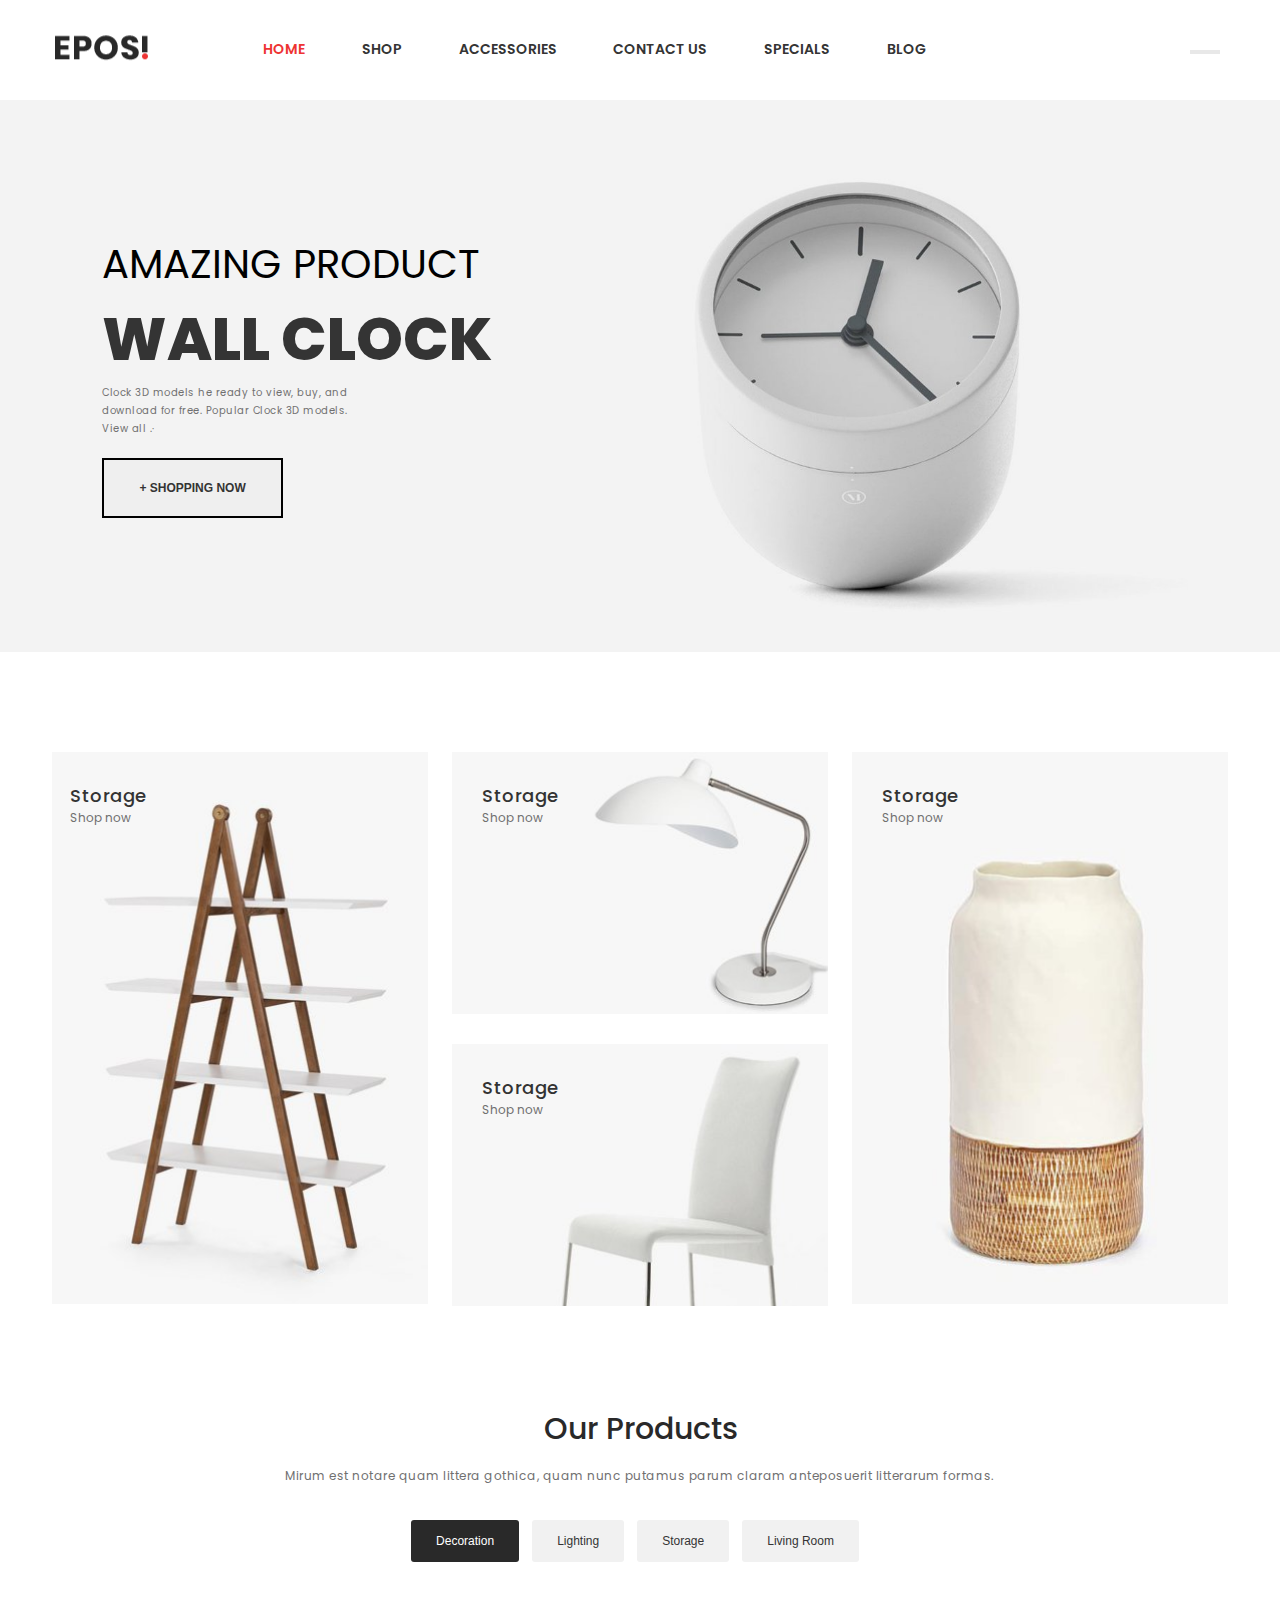
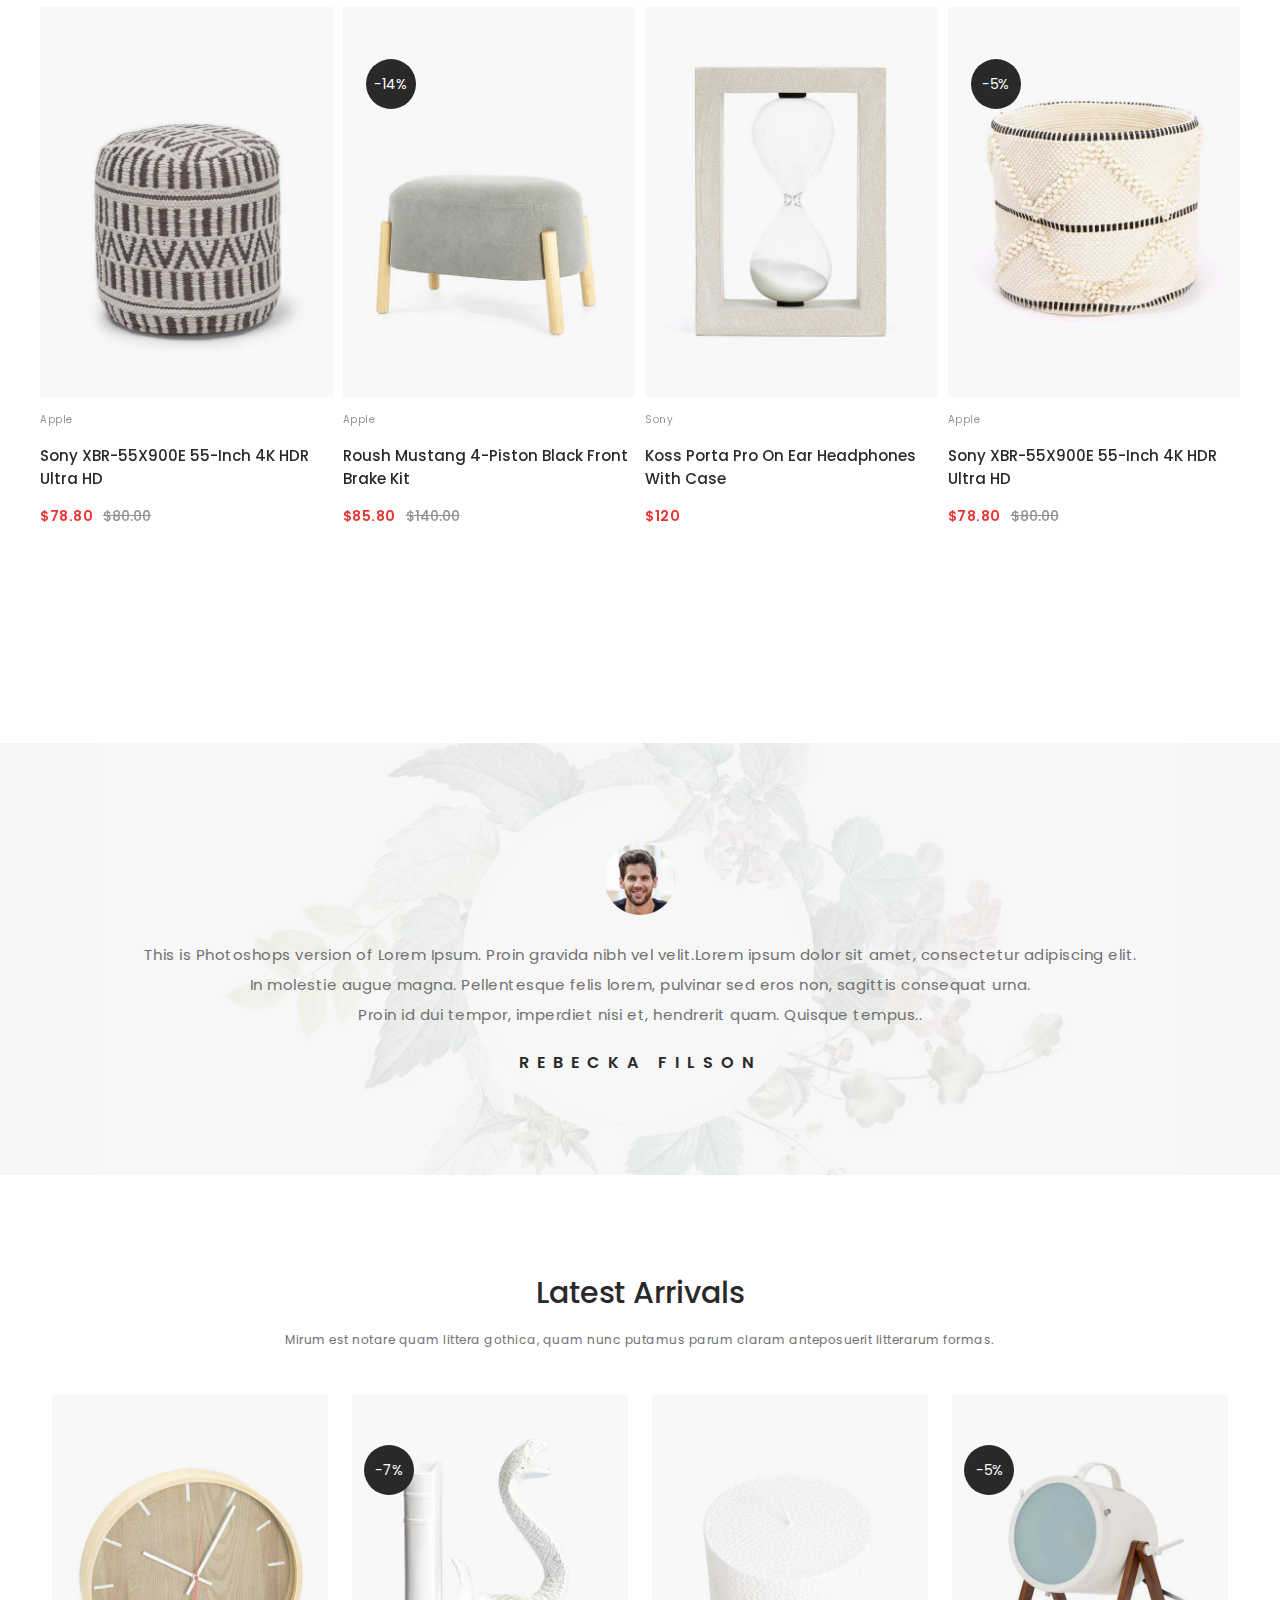
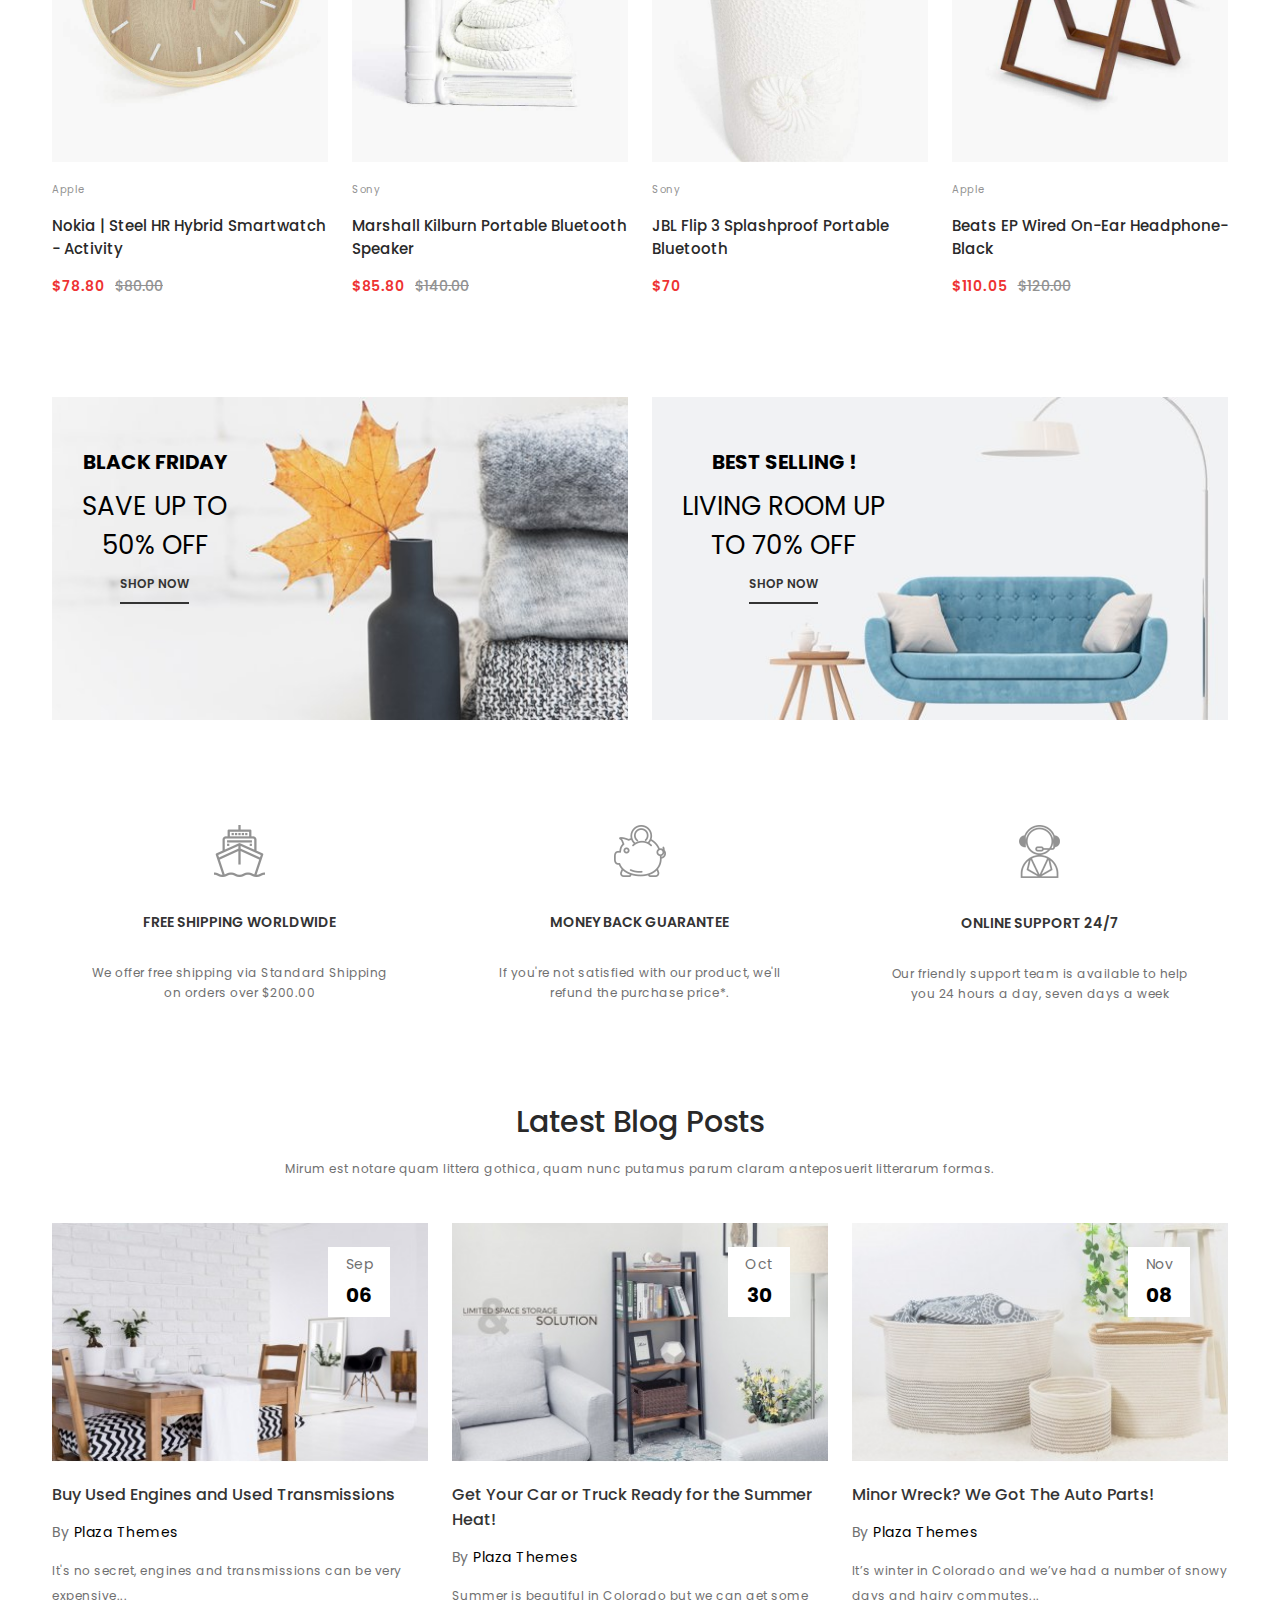
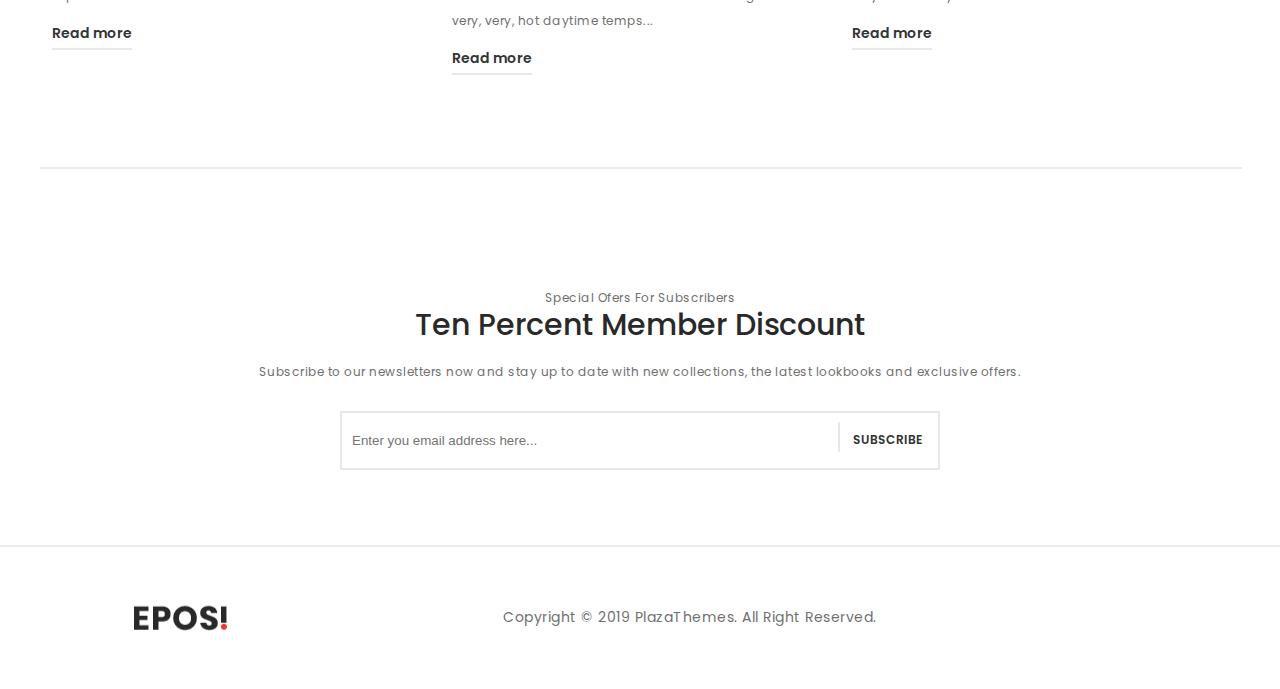
==== index.html @ 0dec30e2 "update" ====
<!DOCTYPE html>
<html lang="en">
<head>
    <meta charset="UTF-8">
    <meta http-equiv="X-UA-Compatible" content="IE=edge">
    <meta name="viewport" content="width=device-width, initial-scale=1.0">
    <title>Pet project by Khanh Hung</title>
    <link rel="stylesheet" href="owlcarousel/./assets/owl.carousel.min.css">
    <link rel="stylesheet" href="owlcarousel/./assets/owl.theme.default.min.css">
    <link rel="icon" href="./Assets/img/favticon.png" type="image/x-icon" />
    <link rel="stylesheet" href="./Css/slider.css">
    <link rel="stylesheet" href="./Css/modal.css">
    <link rel="stylesheet" href="./Css/base.css">
    <link rel="stylesheet" href="./Css/grid.css">
    <link rel="stylesheet" href="./Css/responsive.css">
    <link rel="stylesheet" href="./Css/style.css">
    <link rel="stylesheet" href="https://cdnjs.cloudflare.com/ajax/libs/font-awesome/6.1.2/css/all.min.css" integrity="sha512-1sCRPdkRXhBV2PBLUdRb4tMg1w2YPf37qatUFeS7zlBy7jJI8Lf4VHwWfZZfpXtYSLy85pkm9GaYVYMfw5BC1A==" crossorigin="anonymous" referrerpolicy="no-referrer" />
    <script src="https://code.jquery.com/jquery-3.6.0.min.js"></script>
    <script src="owlcarousel/owl.carousel.min.js"></script>
    <script>
        $(document).ready(function(){
            $('.owl-carousel').owlCarousel({
        loop:true,
        margin:10,
        nav:true,
        navText:[
        '<i style="font-size:3rem" class="fa-solid fa-circle-chevron-left"></i>',
        '<i style="font-size:3rem"  class="fa-solid fa-circle-chevron-right"></i>'
        ],
        responsive:{
        0:{
            items:2
        },
        600:{
            items:3
        },
        1000:{
            items:4
        }
    }
})
});
    </script>
</head>
<body>
    <div class="container">
        <header id="header">
            <div class="grid wide">
                <div class="row flex">
                    <div >
                        <button id="btn-menu" onclick="showMenu()"  href=""> <i class="fa-solid fa-bars"></i></button>
                    </div>
                    <div class="header__logo">
                        <img class="header__logo-img" src="./Assets/img/logo.png" alt="">
                    </div>
                    <div class="header__nav">
                        <ul class="header__nav-list">
                            <li class="header__nav-item ">
                                <a href="" class="header__nav-link header__nav--active">HOME
                                </a>
                            </li>
                            <li class="header__nav-item parent__shop" >
                                <a href="" class="header__nav-link">SHOP
                                    <i class="fa-solid fa-angle-down"></i>
                                </a>
                                <ul class="child__shop" >
                                    <ul class="child__shop-list">
                                        <li class="chill__h3"><h3>Bedroom</h3></li> 
                                        <li><a href="">Brushes Kits</a></li>
                                        <li><a href="">Eye Brushes</a></li>
                                        <li><a href="">Face Brushes</a></li>
                                        <li><a href="">Lip Brushes</a></li>
                            
                                    </ul>
                                    <ul class="child__shop-list">
                                        <li class="chill__h3"><h3>Living room</h3></li>                                      
                                        <li><a href="">Handbag</a></li>
                                        <li><a href="">Kids' Table</a></li>
                                        <li><a href="">Clothing</a></li>
                                        <li><a href="">Shoes</a></li>
                            
                                    </ul>
                                    <ul class="child__shop-list">
                                        <li class="chill__h3"><h3>Decoration</h3></li> 
                                        <li><a href="">Face Palettes</a></li>
                                        <li><a href="">Face Primer</a></li>
                                        <li><a href="">Lipstick </a></li>
                                        <li><a href="">Mascara</a></li>
                            
                                    </ul>
                                    <ul class="child__shop-list">
                                        <li class="chill__h3"><h3>Storage</h3></li> 
                                        <li><a href="">4G LTE Tablets</a></li>
                                        <li><a href="">Apple iPad</a></li>
                                        <li><a href="">E-Readers</a></li>
                                        <li><a href="">iPad & Tablet Accessories</a></li>
                                       
                                    </ul>
                                </ul>
                                
                            </li>
                            <li class="header__nav-item header__nav-accessories" >
                                <a href="" class="header__nav-link">ACCESSORIES
                                    <i class="fa-solid fa-angle-down"></i>
                                </a>
                                <ul class="child__accessories" >
                                    <li class="child__accessories-item">
                                        <a class="child__accessories-link" href="">BRUSHES</a>
                                    </li>
                                    <li class="child__accessories-item">
                                        <a class="child__accessories-link" href="">MASCARA</a>
                                    </li>
                                    <li class="child__accessories-item">
                                        <a class="child__accessories-link" href="">EYE SHADOW</a>
                                    </li>
                                    <li class="child__accessories-item">
                                        <a class="child__accessories-link" href="">EYE BRUSHES</a>
                                    </li>
                                </ul>
                            </li>
                            <li class="header__nav-item">
                                <a href="" class="header__nav-link">CONTACT US</a>
                            </li>
                            <li class="header__nav-item">
                                <a href="" class="header__nav-link">SPECIALS</a>
                            </li>
                            <li class="header__nav-item">
                                <a href="" class="header__nav-link">BLOG</a>
                            </li>
                            
                        </ul>

                    </div>
                    <div class="header__function parent">
                        <ul class="header__function-icon">
                            <li class="header__function-item">
                                <a href="" class="header__function-link ">
                                    <i class="fa-solid fa-magnifying-glass"></i>
                                </a>
                            </li>
                            <li class="header__function-item">
                                <a href="" class="header__function-link">
                                    <i class="fa-solid fa-cart-shopping"></i>
                                </a>
                            </li>
                            <li class="header__function-item">
                              <button class="js-btn-setting" onclick="showSettings()"> <a href="#" class="header__function-link " >
                                    <i class="js-style fa-solid fa-bars"></i>
                                </a></button> 
                            </li>
                        </ul>
                        <div id="modal-setting">
                            <div class="modal-setting__position">
                                <ul class="account">
                                    <h4> My account</h4>
                                    <li id="option-log" onclick="showLog()"><a>Login/Register</a> </li>
                                </ul>
                                <ul class="currency">
                                    <h4>currency</h4>
                                    <li><a href="">€ Euro</a></li>
                                    <li><a href="">$ US Dolar</a></li>
                                </ul>
                                <ul class="currency">
                                    <h4>Language</h4>
                                    <li><a href=""><img src="./Assets/img/flag England.png" alt=""> English</a></li>
                                    <li><a href=""><img src="./Assets/img/Flag Germany.png" alt=""> Germany</a></li>
                                </ul>
                            </div>
                           
                        </div>

                    </div>
                </div>
            </div>
        </header>
        <div id="slider">      
                <div class="row slider__parent">
                    <img class="slider-image" style="width:100%"  src="./Assets/img/oclock.jpg" alt="">
                    <div class="slider__text">
                        <span>AMAZING PRODUCT</span>
                        <h1>WALL CLOCK</h1>
                        <p>Clock 3D models he ready to view, buy, and<br>  download for free. 
                            Popular Clock 3D models.<br> View all .· </p>
                        <button class="slider__button">
                            <a href="">+ SHOPPING NOW</a>
                        </button>
                    </div>
                   
                </div>
        </div>
        <div id="content">
            <div class="typical-product">
                <div class="grid wide">
                    <div class="row flex">
                        <div class="col p-4 t-6 m-12 parent">
                          <a href="#"><img class="image" src="./Assets/img/ke sach.jpg" alt=""></a>  
                            <div class="typical-text">
                                <p>Storage</p>
                               <span>Shop now </span> <i class="fa-solid fa-circle-chevron-right"></i>
                            </div>
                        </div>
                        <div class="col p-4 t-6 m-12">
                            <div class="parent" style="margin-bottom: 25px;">
                               <a href="#"><img class="image" src="./Assets/img/đèn bàn.jpg" alt=""></a> 
                                <div class="typical-text">
                                    <p>Storage</p>
                                   <span>Shop now </span> <i class="fa-solid fa-circle-chevron-right"></i>
                                </div>
                            </div>
                            <div class="parent">
                             <a href="#"> <img class="image" src="./Assets/img/ghế tựa.jpg" alt=""></a>  
                                <div class="typical-text">
                                    <p>Storage</p>
                                   <span>Shop now </span> <i class="fa-solid fa-circle-chevron-right"></i>
                                </div>
                            </div>
                           
                        </div>
                        <div class="col p-4 t-6 m-12">
                            <div class="parent">
                             <a href="#"><img class="image" src="./Assets/img/Lọ.jpg" alt=""></a>   
                                <div class="typical-text">
                                    <p>Storage</p>
                                   <span>Shop now </span> <i class="fa-solid fa-circle-chevron-right"></i>
                                </div>
                            </div>
                          
                            
                        </div>
                    </div>
                </div>
            </div>
            <div class="our-product">
                <div class="grid wide">
                        <span>Our Products</span>
                    <p>Mirum est notare quam littera gothica, quam nunc putamus parum 
                        claram anteposuerit litterarum formas.</p>
                     <div id="nav-btn">
                        <button class="btn-tab active"><a href="#">Decoration</a></button>
                        <button class="btn-tab"><a href="#">Lighting</a></button>
                        <button class="btn-tab m-top"><a href="#">Storage</a></button>
                        <button class="btn-tab m-top"><a href="#">Living Room</a></button>
                    </div>
                   
                </div>
               
            </div>
            <div id="product-lists">
                <div class="product-tab active">
                    <div class="grid wide">
                        <div class="row products owl-carousel parent">
                            <div class="parent">       
                             <div class="product-effect">
                                <img class="image" src="./Assets/img/SONY XBR.jpg" alt="">      
                                <div class="flex">
                                    <p style="color: #929292;margin-top: 15px;">Apple</p>
                                    <div class="star">
                                        <i class="fa-solid fa-star star--active"></i>
                                        <i class="fa-solid fa-star star--active"></i>
                                        <i class="fa-solid fa-star star--active"></i>
                                        <i class="fa-solid fa-star-half-stroke"></i>
                                        <i class="fa-solid fa-star-half-stroke"></i>
                                    </div>
                                </div>
                                <div class="product-name">
                                    <a href="" class="product__name-link">Sony XBR-55X900E 55-inch 4K HDR Ultra HD</a>
                                </div>
                                <div style="display: flex;">
                                    <p class="product-price">$78.80</p>
                                    <span class="old-price" style="margin-left: 10px;text-decoration:line-through">$80.00</span>
                                    
                                </div>
                            </div>
                                <label class="add-product">
                                    <a href=""><i class="fa-solid fa-cart-shopping"></i></a>  
                                    <a href=""><i class="fa-solid fa-heart"></i></a>   
                                     <a href=""><i class="fa-solid fa-list"></i></a> 
                                     <a href=""><i class="fa-solid fa-arrow-up-right-from-square"></i></a>  
                                  </label>
                            </div>
                            <div class="parent">       
                                <div class="product-effect">
                                   <img class="image" src="./Assets/img/sofa.jpg" alt="">
                                   <div class="sale-product">
                                       <span>-14%</span>
                                   </div>
                               
                             
                                   <div class="flex">
                                       <p style="color: #929292;margin-top: 15px;">Apple</p>
                                       <div class="star">
                                           <i class="fa-solid fa-star star--active"></i>
                                           <i class="fa-solid fa-star star--active"></i>
                                           <i class="fa-solid fa-star star--active"></i>
                                           <i class="fa-solid fa-star star--active"></i>
                                           <i class="fa-solid fa-star star--active"></i>
                                          
                                       </div>
                                   </div>
                                   <div class="product-name">
                                       <a href="" class="product__name-link">Roush Mustang 4-Piston Black Front Brake Kit</a>
                                   </div>
                                   <div style="display: flex;">
                                       <p class="product-price">$85.80</p>
                                       <span class="old-price" style="margin-left: 10px;text-decoration:line-through">$140.00</span>
                                       
                                   </div>
                               </div>
                         
                                   <label class="add-product">
                                       <a href=""><i class="fa-solid fa-cart-shopping"></i></a>  
                                       <a href=""><i class="fa-solid fa-heart"></i></a>   
                                        <a href=""><i class="fa-solid fa-list"></i></a> 
                                        <a href=""><i class="fa-solid fa-arrow-up-right-from-square"></i></a>  
                                     </label>
                               </div>
                               <div class="parent">       
                                <div class="product-effect">
                                   <img class="image" src="./Assets/img/đồng hồ cát.jpg" alt="">
                                   <div class="flex">
                                       <p style="color: #929292;margin-top: 15px;">Sony</p>
                                       <div class="star">
                                           <i class="fa-solid fa-star star--active"></i>
                                           <i class="fa-solid fa-star star--active"></i>
                                           <i class="fa-solid fa-star-half-stroke"></i>                         
                                           <i class="fa-solid fa-star-half-stroke"></i>
                                           <i class="fa-solid fa-star-half-stroke"></i>
                                       </div>
                                   </div>
                                   <div class="product-name">
                                       <a href="" class="product__name-link">Koss Porta Pro On Ear Headphones with Case</a>
                                   </div>
                                   <div style="display: flex;">
                                       <p class="product-price">$120</p>
                                   </div>
                               </div>
                                   <label class="add-product">
                                       <a href=""><i class="fa-solid fa-cart-shopping"></i></a>  
                                       <a href=""><i class="fa-solid fa-heart"></i></a>   
                                        <a href=""><i class="fa-solid fa-list"></i></a> 
                                        <a href=""><i class="fa-solid fa-arrow-up-right-from-square"></i></a>  
                                     </label>
                               </div>
                               <div class="parent">       
                                <div class="product-effect">
                                   <img class="image" src="./Assets/img/bluetoothspeaker.jpg" alt="">
                                   <div class="sale-product">
                                       <span>-5%</span>
                                   </div>
                                   <div class="flex">
                                       <p style="color: #929292;margin-top: 15px;">Apple</p>
                                       <div class="star">
                                           <i class="fa-solid fa-star star--active"></i>
                                           <i class="fa-solid fa-star star--active"></i>
                                           <i class="fa-solid fa-star star--active"></i>
                                           <i class="fa-solid fa-star-half-stroke"></i>
                                           <i class="fa-solid fa-star-half-stroke"></i>
                                       </div>
                                   </div>
                                   <div class="product-name">
                                       <a href="" class="product__name-link">Sony XBR-55X900E 55-inch 4K HDR Ultra HD</a>
                                   </div>
                                   <div style="display: flex;">
                                       <p class="product-price">$78.80</p>
                                       <span class="old-price" style="margin-left: 10px;text-decoration:line-through">$80.00</span>
                                       
                                   </div>
                               </div>
                                   <label class="add-product">
                                       <a href=""><i class="fa-solid fa-cart-shopping"></i></a>  
                                       <a href=""><i class="fa-solid fa-heart"></i></a>   
                                        <a href=""><i class="fa-solid fa-list"></i></a> 
                                        <a href=""><i class="fa-solid fa-arrow-up-right-from-square"></i></a>  
                                     </label>
                               </div>
                               <div class="parent">       
                                <div class="product-effect">
                                   <img class="image" src="./Assets/img/AppleIphone.jpg" alt="">
                                   <div class="sale-product">
                                       <span>-5%</span>
                                   </div>
                                   <div class="flex">
                                       <p style="color: #929292;margin-top: 15px;">Apple</p>
                                       <div class="star">
                                           <i class="fa-solid fa-star star--active"></i>
                                           <i class="fa-solid fa-star star--active"></i>
                                           <i class="fa-solid fa-star star--active"></i>
                                           <i class="fa-solid fa-star-half-stroke"></i>
                                           <i class="fa-solid fa-star-half-stroke"></i>
                                       </div>
                                   </div>
                                   <div class="product-name">
                                       <a href="" class="product__name-link">Sony XBR-55X900E 55-inch 4K HDR Ultra HD</a>
                                   </div>
                                   <div style="display: flex;">
                                       <p class="product-price">$78.80</p>
                                       <span class="old-price" style="margin-left: 10px;text-decoration:line-through">$80.00</span>
                                       
                                   </div>
                               </div>
                                   <label class="add-product">
                                       <a href=""><i class="fa-solid fa-cart-shopping"></i></a>  
                                       <a href=""><i class="fa-solid fa-heart"></i></a>   
                                        <a href=""><i class="fa-solid fa-list"></i></a> 
                                        <a href=""><i class="fa-solid fa-arrow-up-right-from-square"></i></a>  
                                     </label>
                               </div>
                               <div class="parent">       
                                <div class="product-effect">
                                   <img class="image" src="./Assets/img/beatsSolowireless.jpg" alt="">
                                   <div class="sale-product">
                                       <span>-5%</span>
                                   </div>
                                   <div class="flex">
                                       <p style="color: #929292;margin-top: 15px;">Apple</p>
                                       <div class="star">
                                           <i class="fa-solid fa-star star--active"></i>
                                           <i class="fa-solid fa-star star--active"></i>
                                           <i class="fa-solid fa-star star--active"></i>
                                           <i class="fa-solid fa-star-half-stroke"></i>
                                           <i class="fa-solid fa-star-half-stroke"></i>
                                       </div>
                                   </div>
                                   <div class="product-name">
                                       <a href="" class="product__name-link">Sony XBR-55X900E 55-inch 4K HDR Ultra HD</a>
                                   </div>
                                   <div style="display: flex;">
                                       <p class="product-price">$78.80</p>
                                       <span class="old-price" style="margin-left: 10px;text-decoration:line-through">$80.00</span>
                                       
                                   </div>
                               </div>
                                   <label class="add-product">
                                       <a href=""><i class="fa-solid fa-cart-shopping"></i></a>  
                                       <a href=""><i class="fa-solid fa-heart"></i></a>   
                                        <a href=""><i class="fa-solid fa-list"></i></a> 
                                        <a href=""><i class="fa-solid fa-arrow-up-right-from-square"></i></a>  
                                     </label>
                               </div>
                        </div>
                    </div>
                </div>
                <div class="product-tab">
                    <div class="grid wide">
                        <div class="row products">
                            <div class="col p-3 t-6 m-6 parent">       
                             <div class="product-effect">
                                <img class="image" src="./Assets/img/JBL flip.jpg" alt="">      
                                <div class="flex">
                                    <p style="color: #929292;margin-top: 15px;">Apple</p>
                                    <div class="star">
                                        <i class="fa-solid fa-star star--active"></i>
                                        <i class="fa-solid fa-star star--active"></i>
                                        <i class="fa-solid fa-star star--active"></i>
                                        <i class="fa-solid fa-star-half-stroke"></i>
                                        <i class="fa-solid fa-star-half-stroke"></i>
                                    </div>
                                </div>
                                <div class="product-name">
                                    <a href="" class="product__name-link">Sony XBR-55X900E 55-inch 4K HDR Ultra HD</a>
                                </div>
                                <div style="display: flex;">
                                    <p class="product-price">$78.80</p>
                                    <span class="old-price" style="margin-left: 10px;text-decoration:line-through">$80.00</span>  
                                </div>
                            </div>
                                <label class="add-product">
                                    <a href=""><i class="fa-solid fa-cart-shopping"></i></a>  
                                    <a href=""><i class="fa-solid fa-heart"></i></a>   
                                     <a href=""><i class="fa-solid fa-list"></i></a> 
                                     <a href=""><i class="fa-solid fa-arrow-up-right-from-square"></i></a>  
                                  </label>
                            </div>
                            <div class="col p-3 t-6 m-6 parent">       
                                <div class="product-effect">
                                   <img class="image" src="./Assets/img/bluetoothspeaker.jpg" alt="">
                                   <div class="sale-product">
                                       <span>-14%</span>
                                   </div>
                               
                             
                                   <div class="flex">
                                       <p style="color: #929292;margin-top: 15px;">Apple</p>
                                       <div class="star">
                                           <i class="fa-solid fa-star star--active"></i>
                                           <i class="fa-solid fa-star star--active"></i>
                                           <i class="fa-solid fa-star star--active"></i>
                                           <i class="fa-solid fa-star star--active"></i>
                                           <i class="fa-solid fa-star star--active"></i>
                                          
                                       </div>
                                   </div>
                                   <div class="product-name">
                                       <a href="" class="product__name-link">Roush Mustang 4-Piston Black Front Brake Kit</a>
                                   </div>
                                   <div style="display: flex;">
                                       <p class="product-price">$85.80</p>
                                       <span class="old-price" style="margin-left: 10px;text-decoration:line-through">$140.00</span>
                                       
                                   </div>
                               </div>
                         
                                   <label class="add-product">
                                       <a href=""><i class="fa-solid fa-cart-shopping"></i></a>  
                                       <a href=""><i class="fa-solid fa-heart"></i></a>   
                                        <a href=""><i class="fa-solid fa-list"></i></a> 
                                        <a href=""><i class="fa-solid fa-arrow-up-right-from-square"></i></a>  
                                     </label>
                               </div>
                               <div class="col p-3 t-6 m-6 parent">       
                                <div class="product-effect">
                                   <img class="image" src="./Assets/img/oclock-wood.jpg" alt="">
                                   <div class="flex">
                                       <p style="color: #929292;margin-top: 15px;">Sony</p>
                                       <div class="star">
                                           <i class="fa-solid fa-star star--active"></i>
                                           <i class="fa-solid fa-star star--active"></i>
                                           <i class="fa-solid fa-star-half-stroke"></i>                         
                                           <i class="fa-solid fa-star-half-stroke"></i>
                                           <i class="fa-solid fa-star-half-stroke"></i>
                                       </div>
                                   </div>
                                   <div class="product-name">
                                       <a href="" class="product__name-link">Koss Porta Pro On Ear Headphones with Case</a>
                                   </div>
                                   <div style="display: flex;">
                                       <p class="product-price">$120</p>
                                   </div>
                               </div>
                                   <label class="add-product">
                                       <a href=""><i class="fa-solid fa-cart-shopping"></i></a>  
                                       <a href=""><i class="fa-solid fa-heart"></i></a>   
                                        <a href=""><i class="fa-solid fa-list"></i></a> 
                                        <a href=""><i class="fa-solid fa-arrow-up-right-from-square"></i></a>  
                                     </label>
                               </div>
                               <div class="col p-3 t-6 m-6 parent">       
                                <div class="product-effect">
                                   <img class="image" src="./Assets/img/head-phone.jpg" alt="">
                                   <div class="sale-product">
                                       <span>-5%</span>
                                   </div>
                                   <div class="flex">
                                       <p style="color: #929292;margin-top: 15px;">Apple</p>
                                       <div class="star">
                                           <i class="fa-solid fa-star star--active"></i>
                                           <i class="fa-solid fa-star star--active"></i>
                                           <i class="fa-solid fa-star star--active"></i>
                                           <i class="fa-solid fa-star-half-stroke"></i>
                                           <i class="fa-solid fa-star-half-stroke"></i>
                                       </div>
                                   </div>
                                   <div class="product-name">
                                       <a href="" class="product__name-link">Sony XBR-55X900E 55-inch 4K HDR Ultra HD</a>
                                   </div>
                                   <div style="display: flex;">
                                       <p class="product-price">$78.80</p>
                                       <span class="old-price" style="margin-left: 10px;text-decoration:line-through">$80.00</span>
                                       
                                   </div>
                               </div>
                                   <label class="add-product">
                                       <a href=""><i class="fa-solid fa-cart-shopping"></i></a>  
                                       <a href=""><i class="fa-solid fa-heart"></i></a>   
                                        <a href=""><i class="fa-solid fa-list"></i></a> 
                                        <a href=""><i class="fa-solid fa-arrow-up-right-from-square"></i></a>  
                                     </label>
                               </div>
                        </div>
                    </div>
                </div>
                <div class="product-tab">
                    <div class="grid wide">
                        <div class="row products">
                            <div class="col p-3 t-6 m-6 parent">       
                             <div class="product-effect">
                                <img class="image" src="./Assets/img/đồng hồ cát.jpg" alt="">      
                                <div class="flex">
                                    <p style="color: #929292;margin-top: 15px;">Apple</p>
                                    <div class="star">
                                        <i class="fa-solid fa-star star--active"></i>
                                        <i class="fa-solid fa-star star--active"></i>
                                        <i class="fa-solid fa-star star--active"></i>
                                        <i class="fa-solid fa-star-half-stroke"></i>
                                        <i class="fa-solid fa-star-half-stroke"></i>
                                    </div>
                                </div>
                                <div class="product-name">
                                    <a href="" class="product__name-link">Sony XBR-55X900E 55-inch 4K HDR Ultra HD</a>
                                </div>
                                <div style="display: flex;">
                                    <p class="product-price">$78.80</p>
                                    <span class="old-price" style="margin-left: 10px;text-decoration:line-through">$80.00</span>
                                    
                                </div>
                            </div>
                                <label class="add-product">
                                    <a href=""><i class="fa-solid fa-cart-shopping"></i></a>  
                                    <a href=""><i class="fa-solid fa-heart"></i></a>   
                                     <a href=""><i class="fa-solid fa-list"></i></a> 
                                     <a href=""><i class="fa-solid fa-arrow-up-right-from-square"></i></a>  
                                  </label>
                            </div>
                            <div class="col p-3 t-6 m-6 parent">       
                                <div class="product-effect">
                                   <img class="image" src="./Assets/img/sofa.jpg" alt="">
                                   <div class="sale-product">
                                       <span>-14%</span>
                                   </div>
                               
                             
                                   <div class="flex">
                                       <p style="color: #929292;margin-top: 15px;">Apple</p>
                                       <div class="star">
                                           <i class="fa-solid fa-star star--active"></i>
                                           <i class="fa-solid fa-star star--active"></i>
                                           <i class="fa-solid fa-star star--active"></i>
                                           <i class="fa-solid fa-star star--active"></i>
                                           <i class="fa-solid fa-star star--active"></i> 
                                       </div>
                                   </div>
                                   <div class="product-name">
                                       <a href="" class="product__name-link">Roush Mustang 4-Piston Black Front Brake Kit</a>
                                   </div>
                                   <div style="display: flex;">
                                       <p class="product-price">$85.80</p>
                                       <span class="old-price" style="margin-left: 10px;text-decoration:line-through">$140.00</span>
                                       
                                   </div>
                               </div>
                                   <label class="add-product">
                                       <a href=""><i class="fa-solid fa-cart-shopping"></i></a>  
                                       <a href=""><i class="fa-solid fa-heart"></i></a>   
                                        <a href=""><i class="fa-solid fa-list"></i></a> 
                                        <a href=""><i class="fa-solid fa-arrow-up-right-from-square"></i></a>  
                                     </label>
                               </div>
                               <div class="col p-3 t-6 m-6 parent">       
                                <div class="product-effect">
                                   <img class="image" src="./Assets/img/books.jpg" alt="">
                                   <div class="flex">
                                       <p style="color: #929292;margin-top: 15px;">Sony</p>
                                       <div class="star">
                                           <i class="fa-solid fa-star star--active"></i>
                                           <i class="fa-solid fa-star star--active"></i>
                                           <i class="fa-solid fa-star-half-stroke"></i>                         
                                           <i class="fa-solid fa-star-half-stroke"></i>
                                           <i class="fa-solid fa-star-half-stroke"></i>
                                       </div>
                                   </div>
                                   <div class="product-name">
                                       <a href="" class="product__name-link">Koss Porta Pro On Ear Headphones with Case</a>
                                   </div>
                                   <div style="display: flex;">
                                       <p class="product-price">$120</p>
                                   </div>
                               </div>
                                   <label class="add-product">
                                       <a href=""><i class="fa-solid fa-cart-shopping"></i></a>  
                                       <a href=""><i class="fa-solid fa-heart"></i></a>   
                                        <a href=""><i class="fa-solid fa-list"></i></a> 
                                        <a href=""><i class="fa-solid fa-arrow-up-right-from-square"></i></a>  
                                     </label>
                               </div>
                               <div class="col p-3 t-6 m-6 parent">       
                                <div class="product-effect">
                                   <img class="image" src="./Assets/img/bluetoothspeaker.jpg" alt="">
                                   <div class="sale-product">
                                       <span>-5%</span>
                                   </div>
                                   <div class="flex">
                                       <p style="color: #929292;margin-top: 15px;">Apple</p>
                                       <div class="star">
                                           <i class="fa-solid fa-star star--active"></i>
                                           <i class="fa-solid fa-star star--active"></i>
                                           <i class="fa-solid fa-star star--active"></i>
                                           <i class="fa-solid fa-star-half-stroke"></i>
                                           <i class="fa-solid fa-star-half-stroke"></i>
                                       </div>
                                   </div>
                                   <div class="product-name">
                                       <a href="" class="product__name-link">Sony XBR-55X900E 55-inch 4K HDR Ultra HD</a>
                                   </div>
                                   <div style="display: flex;">
                                       <p class="product-price">$78.80</p>
                                       <span class="old-price" style="margin-left: 10px;text-decoration:line-through">$80.00</span>
                                       
                                   </div>
                               </div>
                                   <label class="add-product">
                                       <a href=""><i class="fa-solid fa-cart-shopping"></i></a>  
                                       <a href=""><i class="fa-solid fa-heart"></i></a>   
                                        <a href=""><i class="fa-solid fa-list"></i></a> 
                                        <a href=""><i class="fa-solid fa-arrow-up-right-from-square"></i></a>  
                                     </label>
                               </div>
                        </div>
                    </div>
                </div>
                <div class="product-tab">
                    <div class="grid wide">
                        <div class="row products">
                            <div class="col p-3 t-6 parent">       
                             <div class="product-effect">
                                <img class="image" src="./Assets/img/bluetoothspeaker.jpg" alt="">      
                                <div class="flex">
                                    <p style="color: #929292;margin-top: 15px;">Apple</p>
                                    <div class="star">
                                        <i class="fa-solid fa-star star--active"></i>
                                        <i class="fa-solid fa-star star--active"></i>
                                        <i class="fa-solid fa-star star--active"></i>
                                        <i class="fa-solid fa-star-half-stroke"></i>
                                        <i class="fa-solid fa-star-half-stroke"></i>
                                    </div>
                                </div>
                                <div class="product-name">
                                    <a href="" class="product__name-link">Sony XBR-55X900E 55-inch 4K HDR Ultra HD</a>
                                </div>
                                <div style="display: flex;">
                                    <p class="product-price">$78.80</p>
                                    <span class="old-price" style="margin-left: 10px;text-decoration:line-through">$80.00</span>
                                    
                                </div>
                            </div>
                                <label class="add-product">
                                    <a href=""><i class="fa-solid fa-cart-shopping"></i></a>  
                                    <a href=""><i class="fa-solid fa-heart"></i></a>   
                                     <a href=""><i class="fa-solid fa-list"></i></a> 
                                     <a href=""><i class="fa-solid fa-arrow-up-right-from-square"></i></a>  
                                  </label>
                            </div>
                            <div class="col p-3 t-6 parent">       
                                <div class="product-effect">
                                   <img class="image" src="./Assets/img/oclock-wood.jpg" alt="">
                                   <div class="sale-product">
                                       <span>-14%</span>
                                   </div>
                               
                             
                                   <div class="flex">
                                       <p style="color: #929292;margin-top: 15px;">Apple</p>
                                       <div class="star">
                                           <i class="fa-solid fa-star star--active"></i>
                                           <i class="fa-solid fa-star star--active"></i>
                                           <i class="fa-solid fa-star star--active"></i>
                                           <i class="fa-solid fa-star star--active"></i>
                                           <i class="fa-solid fa-star star--active"></i>
                                          
                                       </div>
                                   </div>
                                   <div class="product-name">
                                       <a href="" class="product__name-link">Roush Mustang 4-Piston Black Front Brake Kit</a>
                                   </div>
                                   <div style="display: flex;">
                                       <p class="product-price">$85.80</p>
                                       <span class="old-price" style="margin-left: 10px;text-decoration:line-through">$140.00</span>
                                       
                                   </div>
                               </div>
                         
                                   <label class="add-product">
                                       <a href=""><i class="fa-solid fa-cart-shopping"></i></a>  
                                       <a href=""><i class="fa-solid fa-heart"></i></a>   
                                        <a href=""><i class="fa-solid fa-list"></i></a> 
                                        <a href=""><i class="fa-solid fa-arrow-up-right-from-square"></i></a>  
                                     </label>
                               </div>
                               <div class="col p-3 t-6 parent">       
                                <div class="product-effect">
                                   <img class="image" src="./Assets/img/đồng hồ cát.jpg" alt="">
                                   <div class="flex">
                                       <p style="color: #929292;margin-top: 15px;">Sony</p>
                                       <div class="star">
                                           <i class="fa-solid fa-star star--active"></i>
                                           <i class="fa-solid fa-star star--active"></i>
                                           <i class="fa-solid fa-star-half-stroke"></i>                         
                                           <i class="fa-solid fa-star-half-stroke"></i>
                                           <i class="fa-solid fa-star-half-stroke"></i>
                                       </div>
                                   </div>
                                   <div class="product-name">
                                       <a href="" class="product__name-link">Koss Porta Pro On Ear Headphones with Case</a>
                                   </div>
                                   <div style="display: flex;">
                                       <p class="product-price">$120</p>
                                   </div>
                               </div>
                                   <label class="add-product">
                                       <a href=""><i class="fa-solid fa-cart-shopping"></i></a>  
                                       <a href=""><i class="fa-solid fa-heart"></i></a>   
                                        <a href=""><i class="fa-solid fa-list"></i></a> 
                                        <a href=""><i class="fa-solid fa-arrow-up-right-from-square"></i></a>  
                                     </label>
                               </div>
                               <div class="col p-3 t-6 parent">       
                                <div class="product-effect">
                                   <img class="image" src="./Assets/img/books.jpg" alt="">
                                   <div class="sale-product">
                                       <span>-5%</span>
                                   </div>
                                   <div class="flex">
                                       <p style="color: #929292;margin-top: 15px;">Apple</p>
                                       <div class="star">
                                           <i class="fa-solid fa-star star--active"></i>
                                           <i class="fa-solid fa-star star--active"></i>
                                           <i class="fa-solid fa-star star--active"></i>
                                           <i class="fa-solid fa-star-half-stroke"></i>
                                           <i class="fa-solid fa-star-half-stroke"></i>
                                       </div>
                                   </div>
                                   <div class="product-name">
                                       <a href="" class="product__name-link">Sony XBR-55X900E 55-inch 4K HDR Ultra HD</a>
                                   </div>
                                   <div style="display: flex;">
                                       <p class="product-price">$78.80</p>
                                       <span class="old-price" style="margin-left: 10px;text-decoration:line-through">$80.00</span>
                                       
                                   </div>
                               </div>
                                   <label class="add-product">
                                       <a href=""><i class="fa-solid fa-cart-shopping"></i></a>  
                                       <a href=""><i class="fa-solid fa-heart"></i></a>   
                                        <a href=""><i class="fa-solid fa-list"></i></a> 
                                        <a href=""><i class="fa-solid fa-arrow-up-right-from-square"></i></a>  
                                     </label>
                               </div>
                        </div>
                    </div>
                </div>
            </div>
            <div class="container__reveiw">
                    <div class="grid wide">
                        <div class="review">
                        <div class="review__avt">
                            <img class="review__img" src="./Assets/img/avt.png" alt="">
                        </div>
                        <div class="review__content">
                            <p> This is Photoshops version  of Lorem Ipsum. Proin gravida nibh vel velit.Lorem ipsum dolor sit amet, 
                                consectetur adipiscing elit.<br> In molestie augue magna. Pellentesque felis lorem, pulvinar sed 
                                eros non, sagittis consequat urna.<br> Proin id dui tempor, imperdiet nisi et, hendrerit quam. Quisque tempus..</p>
                        </div>
                        <div class="review__quote">
                            <i class="fa-solid fa-quote-right"></i>
                        </div>
                        <div class="review__name">
                           <p class="review__name">Rebecka Filson</p> 
                        </div>
                        
                    </div>
                  
                </div>
               
            </div>
            <div class="our-product">
                <div class="grid wide">
                        <span>Latest Arrivals</span>
                    <p>Mirum est notare quam littera gothica, quam nunc putamus parum 
                        claram anteposuerit litterarum formas.</p>
                </div>
               
            </div>
            <div class="lastest-lists">     
                    <div class="product-lastest">
                        <div class="grid wide">
                            <div class="row products">
                                <div class="col p-3 t-6 m-12 parent">       
                                 <div class="product-effect">
                                    <img class="image" src="./Assets/img/oclock-wood.jpg" alt="">
                                    <div class="flex">
                                        <p style="color: #929292;margin-top: 15px;">Apple</p>
                                        <div class="star">
                                            <i class="fa-solid fa-star star--active"></i>
                                            <i class="fa-solid fa-star star--active"></i>
                                            <i class="fa-solid fa-star star--active"></i>
                                            <i class="fa-solid fa-star star--active"></i>
                                            <i class="fa-solid fa-star star--active"></i>
                                        </div>
                                    </div>
                                    <div class="product-name">
                                        <a href="" class="product__name-link">Nokia | Steel HR Hybrid Smartwatch - Activity</a>
                                    </div>
                                    <div style="display: flex;">
                                        <p class="product-price">$78.80</p>
                                        <span class="old-price" style="margin-left: 10px;text-decoration:line-through">$80.00</span>
                                    </div>
                                </div>
                                    <label class="add-product">
                                        <a href=""><i class="fa-solid fa-cart-shopping"></i></a>  
                                        <a href=""><i class="fa-solid fa-heart"></i></a>   
                                         <a href=""><i class="fa-solid fa-list"></i></a> 
                                         <a href=""><i class="fa-solid fa-arrow-up-right-from-square"></i></a>  
                                      </label>
                                </div>
                                <div class="col p-3 t-6 m-12 parent">       
                                    <div class="product-effect">
                                       <img class="image" src="./Assets/img/books.jpg" alt="">
                                       <div class="sale-product">
                                           <span>-7%</span>
                                       </div>
                                       <div class="flex">
                                           <p style="color: #929292;margin-top: 15px;">Sony</p>
                                           <div class="star">
                                               <i class="fa-solid fa-star star--active"></i>
                                               <i class="fa-solid fa-star star--active"></i>
                                               <i class="fa-solid fa-star-half-stroke"></i>                         
                                               <i class="fa-solid fa-star-half-stroke"></i>
                                               <i class="fa-solid fa-star-half-stroke"></i>                         
                                           </div>
                                       </div>
                                       <div class="product-name">
                                           <a href="" class="product__name-link">Marshall Kilburn Portable Bluetooth Speaker</a>
                                       </div>
                                       <div style="display: flex;">
                                           <p class="product-price">$85.80</p>
                                           <span class="old-price" style="margin-left: 10px;text-decoration:line-through">$140.00</span>
                                       </div>
                                   </div>
                                       <label class="add-product">
                                           <a href=""><i class="fa-solid fa-cart-shopping"></i></a>  
                                           <a href=""><i class="fa-solid fa-heart"></i></a>   
                                            <a href=""><i class="fa-solid fa-list"></i></a> 
                                            <a href=""><i class="fa-solid fa-arrow-up-right-from-square"></i></a>  
                                         </label>
                                   </div>
                                   <div class="col p-3 t-6 m-12 parent">       
                                    <div class="product-effect">
                                       <img class="image" src="./Assets/img/JBL flip.jpg" alt="">
                                       <div class="flex">
                                           <p style="color: #929292;margin-top: 15px;">Sony</p>
                                           <div class="star">
                                               <i class="fa-solid fa-star star--active"></i>
                                               <i class="fa-solid fa-star star--active"></i>
                                               <i class="fa-solid fa-star-half-stroke"></i>                         
                                               <i class="fa-solid fa-star-half-stroke"></i>
                                               <i class="fa-solid fa-star-half-stroke"></i>
                                           </div>
                                       </div>
                                       <div class="product-name">
                                           <a href="" class="product__name-link">JBL Flip 3 Splashproof  Portable Bluetooth</a>
                                       </div>
                                       <div style="display: flex;">
                                           <p class="product-price">$70</p>
                                       </div>
                                   </div>
                             
                                       <label class="add-product">
                                           <a href=""><i class="fa-solid fa-cart-shopping"></i></a>  
                                           <a href=""><i class="fa-solid fa-heart"></i></a>   
                                            <a href=""><i class="fa-solid fa-list"></i></a> 
                                            <a href=""><i class="fa-solid fa-arrow-up-right-from-square"></i></a>  
                                         </label>
                                   </div>
                                   <div class="col p-3 t-6 m-12 parent">       
                                    <div class="product-effect">
                                       <img class="image" src="./Assets/img/head-phone.jpg" alt="">
                                       <div class="sale-product">
                                           <span>-5%</span>
                                       </div>
                                       <div class="flex">
                                           <p style="color: #929292;margin-top: 15px;">Apple</p>
                                           <div class="star">
                                               <i class="fa-solid fa-star star--active"></i>
                                               <i class="fa-solid fa-star star--active"></i>
                                               <i class="fa-solid fa-star star--active"></i>
                                               <i class="fa-solid fa-star-half-stroke"></i>
                                               <i class="fa-solid fa-star-half-stroke"></i>
                                           </div>
                                       </div>
                                       <div class="product-name">
                                           <a href="" class="product__name-link">Beats EP Wired On-Ear  Headphone-Black</a>
                                       </div>
                                       <div style="display: flex;">
                                           <p class="product-price">$110.05</p>
                                           <span class="old-price" style="margin-left: 10px;text-decoration:line-through">$120.00</span>   
                                       </div>
                                   </div>
                                       <label class="add-product">
                                           <a href=""><i class="fa-solid fa-cart-shopping"></i></a>  
                                           <a href=""><i class="fa-solid fa-heart"></i></a>   
                                            <a href=""><i class="fa-solid fa-list"></i></a> 
                                            <a href=""><i class="fa-solid fa-arrow-up-right-from-square"></i></a>  
                                         </label>
                                   </div>
                            </div>
                        </div>
                    </div>
            </div>
            <div class="event">
                <div class="grid wide">
                    <div class="row">
                        <div class="col p-6 t-12 m-12">
                            <div class="black-friday">
                                <img class="image" src="./Assets/img/Blackfriday.jpg" alt="">
                                <div class="event__text">
                                    <h4 >Black Friday</h4>
                                    <h3 >Save Up To <br> 50% Off</h3>
                                    <a href="">Shop now</a>
                                </div>
                            </div>
                            
                        </div>
                        <div class="col p-6 t-12 m-12">
                            <div class="black-friday m-top">
                                <img class="image" src="./Assets/img/best-Selling.jpg" alt="">
                                <div class="event__text ">
                                    <h4 >Best Selling !</h4>
                                    <h3 >Living Room Up <br> To 70% Off</h3>
                                    <a href="">Shop now</a>
                                </div>
                            </div>
                            
                        </div>
                    </div>
                </div>
            </div>
            <div class="policy-block">
                <div class="grid wide">
                    <div class="row">
                        <div class="col p-4 policy__box">
                            <div class="img">
                                <img src="./Assets/img/ship.png" alt="">
                            </div>
                            <div class="policy__box-title">
                                <a href="">FREE SHIPPING WORLDWIDE</a>
                            </div>
                            <div>
                                <p>We offer free shipping via Standard Shipping on orders over $200.00</p>
                            </div>
                           
                        </div>
                        <div class="col p-4 policy__box">
                            <div class="img">
                                <img src="./Assets/img/money_back.png" alt="">
                            </div>
                            <div class="policy__box-title">
                                <a href="">Money Back Guarantee</a>
                            </div>
                            <div>
                                <p>If you're not satisfied with our product, 
                                    we'll refund the purchase price*.</p>
                            </div>
                           
                        </div>
                        <div class="col p-4 policy__box">
                            <div class="img">
                                <img src="./Assets/img/support247.png" alt="">
                            </div>
                            <div class="policy__box-title">
                                <a href="">online support 24/7 </a>
                            </div>
                            <div>
                                <p>Our friendly support team is available to help you 24 hours a day, seven days a week</p>
                            </div>
                           
                        </div>
                    </div>
                </div>
            </div>
            
            <div class="our-product">
                <div class="grid wide">
                        <span>Latest Blog Posts</span>
                    <p>Mirum est notare quam littera gothica, quam nunc putamus parum claram anteposuerit litterarum formas.
                    </p>
                </div>
               
            </div>
            <div class="daily-blog">
                <div class="grid wide">
                    <div class="blog-list">
                    <div class="row">       
                        <div class="col p-4 t-6 m-12">
                            <div class="blog">
                                <div class="blog-img">
                                    <img class="image" src="./Assets/img/kitchen-blog.jpg" alt="" >
                                    <div class="calendar">
                                        <p>Sep </p>
                                        <span> 06</span>
                                    </div>
                                </div>
                                <div class="blog-title">
                                    <a href="">Buy Used Engines and Used Transmissions</a>
                                </div>
                                <div >
                                    <p class="blog-by"> <span style="color: var(--content-color);">By</span>  Plaza Themes</p>
                                </div>
                                <div class="blog-content">
                                    <p>It's no secret, engines and transmissions can be very expensive...</p>
                                </div>
                                <div class="blog-more">
                                    <a  href="">Read more</a>
                                </div>
                            </div>
                        </div>
                        <div class="col p-4 t-6 m-12">
                            <div class="blog">
                                <div class="blog-img">
                                    <img class="image" src="./Assets/img/livingroom-blog.jpg" alt="" >
                                    <div class="calendar">
                                        <p>Oct</p>
                                        <span> 30</span>
                                    </div>
                                </div>
                                <div class="blog-title">
                                    <a href="">Get Your Car or Truck Ready for the Summer Heat!</a>
                                </div>
                                <div>
                                    <p  class="blog-by"> <span style="color: var(--content-color);">By</span>  Plaza Themes</p>
                                </div>
                                <div class="blog-content">
                                    <p>Summer is beautiful in Colorado but we can get 
                                        some very, very, hot daytime temps...</p>
                                </div>
                                <div class="blog-more">
                                    <a class="blog-read" href="">Read more</a>
                                </div>
                            </div>
                        </div>
                        <div class="col p-4 t-6 m-12">
                            <div class="blog">
                                <div class="blog-img">
                                    <img class="image" src="./Assets/img/device-blog.jpg" alt="" >
                                    <div class="calendar">
                                        <p>Nov </p>
                                        <span> 08</span>
                                    </div>
                                </div>
                                <div class="blog-title">
                                    <a href="">Minor Wreck? We Got The Auto Parts!</a>
                                </div>
                                <div>
                                    <p  class="blog-by"> <span style="color: var(--content-color);">By</span>  Plaza Themes</p>
                                </div>
                                <div class="blog-content">
                                    <p>It’s winter in Colorado and we’ve had a number of snowy days and hairy commutes...</p>
                                </div>
                                <div class="blog-more">
                                    <a class="blog-read"  href="">Read more</a>
                                </div>
                            </div>
                        </div>
                    </div>
                </div>
            </div>
        </div>
            <div class="our-product" >
                <div class="grid wide">
                    <p>Special Ofers For Subscribers</p>
                    <span>Ten Percent Member Discount</span>
                    <p>Subscribe to our newsletters now and stay up to date with new collections, the latest lookbooks and exclusive offers.
                    </p>
                    <div class="subscribe">
                        <div class="subscribe__form">
                            <input class="subscribe__input" type="text" placeholder="Enter you email address here...">
                        <a class="subscribe__btn" href="">Subscribe</a>
                        </div>
                        
                    </div>
                </div>
               
            </div>
            <hr>
        </div>
        <footer id="footer">
            <div class="grid wide">
                <div class="row" style="display: flex;justify-content:center;">
                    <div class="footer__img">
                        <img src="./Assets/img/logo.png" alt="">
                    </div>
                    <div class="footer__right">
                        <p>Copyright © 2019 PlazaThemes. All Right Reserved.</p>
                    </div>
                        <ul class="footer__socials">
                            <li><a href=""><i class="fa-brands footer__socials-icon fa-facebook"></i></a></li>
                            <li><a href=""><i class="fa-brands footer__socials-icon fa-twitter"></i></a></li>
                            <li><a href=""><i class="fa-brands footer__socials-icon fa-google"></i></a></li>
                            <li><a href=""><i class="fa-brands footer__socials-icon fa-youtube"></i></a></li>
                            </ul>
                </div>
            </div>
        </footer>
    </div>
    <!-- Modal header MENU -->
        <div class="modal-menu">
            <ul class="menuList">
                <li><a href="">Homee</a></li>
                <li><a href="">Shop</a></li>
                <li><a href="">Eyes</a></li>
                <li><a href="">Lips</a></li>
                <li><a href="">Face</a></li>
                <li><a href="">About us</a></li>
                <li><a href="">Contact us</a></li>
                <li><a href="">Special</a></li>
                <li><a href="">Blog</a></li>
            </ul>
            <div class="memuClose">
              <a class="a-closeMenu" onclick="closeMenu();"><i class="fa-solid fa-xmark"></i></a>  
            </div>
        </div>
        <div class="container__overlay" onclick="hideOverlay();"></div>  
        <!-- MODAL LOGIN/REGISTER FORM -->
        <div class="modal-form__account">
            <div class="close-form">
               <button id="close-form" onclick="closeForm();"><i class="fa-solid fa-xmark close-form__icon"></i></button> 
            </div>
            <div class="modal__account">
                <div class="head-text">
                    <h2>WELCOME TO EPOS</h2>
                    <p>I am a returning customer</p>
                    <div class="flex transform-method">
                        <button class="transform-login active" onclick="transformLogin()">SIGN IN</button>
                        <button class="transform-signup"  onclick="transformSignup()">SIGN UP</button>
                    </div>
                    </div>
                    <div>
                        <!-- FORM LOGIN -->
                        <form action="" id="form-login" class="form-log active"> 
                            <div class="form-login__name">
                               <div><label for="login-name">Your name</label></div>
                               <div><input type="text" placeholder="Enter your name" id="login-name"></div>
                            </div>
                            <div class="form-login__email">
                                <div> <label for="login-email">Your email</label></div>
                                <div><input type="text" placeholder="Enter your email" id="login-email"></div> 
                             </div>
                            <div class="form-log_login flex">
                                <button id="button-login" type="submit">Login</button>
                                <a href="">Forget password?</a>
                            </div>
                        </form>
                        <!-- FORM SIGN UP -->
                        <form action="" id="form-signup" class="form-log">
                             <div class="form-signup__name">
                                <div><label for="name">Your name</label></div>
                                <div><input type="text" placeholder="Enter your name" id="name"></div>
                             </div>
                             <div class="form-signup__email">
                                <div> <label for="email">Your email</label></div>
                                <div><input type="text" placeholder="Enter your email" id="email"></div> 
                             </div>
                             <div class="form-signup__name">
                                <div><label for="password">Enter password</label></div>
                                <div><input type="password" placeholder="Enter your name" id="password"></div>
                             </div>
                             <div class="form-signup__name">
                                <div><label for="repeat-password">Repeat password</label></div>
                                <div><input type="password" placeholder="Enter your name" id="repeat-password"></div>
                             </div>
                             
                             <div class="form-log_login flex">
                                 <button id="button-signup"  type="submit">Sign up</button>
                                 <a href="">Forget password?</a>
                             </div>
                        </form>
                    </div>
            </div>
        </div>
    <script src="./Js/const.js"></script>
    <script src="./Js/model.js"></script>
    <script src="./Js/veiw.js"></script>
</body>
</html>
---- Css/slider.css ----
.owl-nav{
    position: absolute;
    top: 40%;
    display: flex;
    justify-content: space-between;
    width: 102%;
    transform: translateY(-150%);
    transform: translateX(-1%);
}

/*  */
---- Css/modal.css ----
#btn-menu{
    font-size: 1.8rem;
    margin-left: 15px;
    border: none;
    color: var(--text-color);
    background-color: transparent;
    cursor: pointer;
}
.container__overlay{
    position: fixed;
    inset: 0;
    background-color: rgba(0,0,0,0.2);
    width: 100%;
    height: 100%;
    display: none;
    cursor: pointer;
}
.container__overlay.active{
    display: block;
    z-index: 3;
}

/* MODAL */
.modal-menu{
    position: fixed;
    height: 100%;
    width: 280px;
    background-color: #fff;
    top: 0;
    left: 0;
    transform: translateX(-150%);
}
.modal-menu.active{
    transform: translateX(0);
    z-index: 9;
    transition: all 0.5s;
}
.menuList{
    padding-top: 20px;
    padding-left: 40px;
}
.menuList>li{
   padding-top: 25px;
}
.menuList>li>a{
    font-size:1.6rem;
    font-weight: 600;
    color: var(--text-color);
    text-transform: uppercase;
}
.menuList>li>a:hover{
    color: var(--replace-color);
}
.memuClose{
    position: absolute;
    top: 20px;
    right: 30px;
}
.memuClose a{
    border: none;
    font-size: 2.7rem;
    font-weight: 600;
    outline: none;
    cursor: pointer;
}
/* Modal settings */
#modal-setting{
    position: fixed;
    /* top: 120%; */
    right: 4%;
    width: 300px;
    background-color: #fff;
    display: none;
    z-index: 100;
    animation: modalFadein ease-in-out 0.3s;
}
.js-btn-setting{
    background-color: transparent;
    border: 2px solid #e8e8e8;
    width: 30px;
}
#option-log{
    cursor: pointer;
}
.js-style.active{
    color: red;

}
#modal-setting.active{
   display: block;
   z-index: 100;
}
.modal-setting__position{
padding: 40px;
}
.modal-setting__position h4{
    text-transform: uppercase;
    font-size: 1.4rem;
    border-bottom: 1px solid #e8e8e8;
    color: var(--text-color);
}
.modal-setting__position>ul>li>a{
    color: var(--content-color);
    font-size: 1.2rem;
    padding-left: 20px;
}
.modal-setting__position>ul>li>a:hover{
    color: var(--replace-color);
}
/* Modal FORM LOGIN/REGISTER */
.modal-form__account{
    position: fixed;
    width: 550px;
    max-width: 100%;
    height: 575px;
    inset: 0;
    margin: auto;
    display: none;
    align-items: center;
    justify-content: center;
    background-color: #fff;
    z-index: 1000;
    border-radius: 3px;
    box-shadow: rgba(0, 0, 0, 0.24) 0px 3px 8px;
}
.modal-form__account.active{
    display: block;
    animation: modalFadein ease-in-out 0.3s;
}
.transform-method{
    margin-top: 30px;
}
.transform-log.active{
    color: var(--replace-color);
}
/* register form */
.modal__account{
    padding: 25px 60px;
}
.modal__account .head-text{
    text-align: center;
    margin-bottom: 20px;
    color: var(--text-color);
}
.modal__account .head-text h2{
   font-size: 2.4rem;
   color: var(--text-color);
   margin-bottom: 10px;
}
.modal__account .head-text p{
    font-size: 1.4rem;
 }
.modal__account .btn-log{
    margin-top: 20px;
}
.modal__account .head-text button{
    font-size: 1.8rem;
    font-weight: 600;
    border: none;
    cursor: pointer;
    background-color: transparent;
}
.form-log{
    display: none;
}
.form-log.active{
    display: block;
}
#form-login{
    text-align: left; 
    margin-top: 50px;
}
#form-login input{
    padding: 12px 10px;
    width: 100%;
    margin:20px 0 ;
    border:1px solid #e8e8e8;
    border-radius: 2px;
}
#form-login label{
  font-size: 1.6rem;
}

.form-log_login button{
    padding: 10px 50px;
    border: none;
}
.form-log_login{
   height: 40px;
   line-height: 40px;
   margin-top: 10px;
}
.form-log_login a{
    color: var(--text-color);
    font-size: 1.2rem;
    font-weight: 500;
}
#form-signup{
    margin-top: 25px;
    
}
#form-signup input{
    padding: 10px 10px;
    width: 100%;
    margin: 12px 0;
    border: 1px solid #e8e8e8;
    border-radius: 2px;
}
#form-signup label{
  font-size: 1.6rem;
}

.form-log_login button{
    padding: 10px 50px;
}
.form-log_login{
   height: 40px;
   line-height: 40px;
}
.form-log_login a{
    color: var(--text-color);
    font-size: 1.2rem;
    font-weight: 500;
}
.close-form{
    position: absolute;
    top: 30px;
    right: 30px
}
#close-form{
    border: none;
    background-color: transparent;
    cursor: pointer;
}
#close-form:hover{
    color: var(--replace-color);
}
.close-form__icon{
    font-size: 2.6rem;
    font-weight: 600;
}
---- Css/base.css ----
*{
    margin: 0;
    padding:0;
    box-sizing: border-box;
}
:root{
    --text-color:#343434;
    --main-color:#292929;
    --replace-color:#ee3333;
    --content-color:#707070;
}
.flex{
    display: flex;
    justify-content: space-between;
}
.flex-justify{
    display: flex;
    justify-content: center;
}
html{
    font-family: Arial, Helvetica, sans-serif;
    font-size:62.5%;
    font-family: 'Poppins', sans-serif;
    -webkit-tap-highlight-color: transparent;
}
.parent{
    position: relative;
}
h3{
    text-transform:uppercase;
    font-size: 1.6rem;
}
ul{
    list-style: none;
}
a{
    text-decoration: none;
}
p{
    letter-spacing: 0.5px;
}
.image{
   width: 100%;
    
}
span{
    font-size: 1.4rem;
}
hr{
    border: 0.5px solid #ebebeb;
    width: 100%;
    background-color:#ebebeb;margin-bottom: 50px;
}
---- Css/grid.css ----
.grid {
    width: 100%;
    display: block;
    padding: 0;
}

.grid.wide {
    max-width: 1200px;
    margin: 0 auto;
}

.row {
    display: flex;
    flex-wrap: wrap;
    padding-left: -8px;
    padding-right: -8px;
 
}

.row.no-gutters {
    margin-left: 0;
    margin-right: 0;
}

.col {
    padding-left: 4px;
    padding-right: 4px;
}

.row.no-gutters .col {
    padding-left: 0;
    padding-right: 0;
}

/* MOBILE */
@media screen and (max-width: 739px) {
    .m-12 {
        flex: 0 0 100%;
        max-width: 100%;
    }
    
}
.m-0 {
    display: none;
}

.m-1 {
    flex: 0 0 8.33333%;
    max-width: 8.33333%;
}

.m-2 {
    flex: 0 0 16.66667%;
    max-width: 16.66667%;
}

.m-3 {
    flex: 0 0 25%;
    max-width: 25%;
}

.m-4 {
    flex: 0 0 33.33333%;
    max-width: 33.33333%;
}

.m-5 {
    flex: 0 0 41.66667%;
    max-width: 41.66667%;
}

.m-6 {
    flex: 0 0 50%;
    max-width: 50%;
}

.m-7 {
    flex: 0 0 58.33333%;
    max-width: 58.33333%;
}

.m-8 {
    flex: 0 0 66.66667%;
    max-width: 66.66667%;
}

.m-9 {
    flex: 0 0 75%;
    max-width: 75%;
}

.m-10 {
    flex: 0 0 83.33333%;
    max-width: 83.33333%;
}

.m-11 {
    flex: 0 0 91.66667%;
    max-width: 91.66667%;
}

/* .m-12 {
    flex: 0 0 100%;
    max-width: 100%;
} */

.m-o-1 {
    margin-left: 8.33333%;
}

.m-o-2 {
    margin-left: 16.66667%;
}

.m-o-3 {
    margin-left: 25%;
}

.m-o-4 {
    margin-left: 33.33333%;
}

.m-o-5 {
    margin-left: 41.66667%;
}

.m-o-6 {
    margin-left: 50%;
}

.m-o-7 {
    margin-left: 58.33333%;
}

.m-o-8 {
    margin-left: 66.66667%;
}

.m-o-9 {
    margin-left: 75%;
}

.m-o-10 {
    margin-left: 83.33333%;
}

.m-o-11 {
    margin-left: 91.66667%;
}

/* >= Tablet */
@media (min-width: 740px) {
    /* .row {
        margin-left: -8px;
        margin-right: -8px;
    } */

    .col {
        padding-left: 8px;
        padding-right: 8px;
    }

    .t-0 {
        display: none;
    }

    .t-1,
    .t-2,
    .t-3,
    .t-4,
    .t-5,
    .t-6,
    .t-7,
    .t-8,
    .t-9,
    .t-10,
    .t-11,
    .t-12 {
        display: block;
    }

    .t-1 {
        flex: 0 0 8.33333%;
        max-width: 8.33333%;
    }

    .t-2 {
        flex: 0 0 16.66667%;
        max-width: 16.66667%;
    }

    .t-3 {
        flex: 0 0 25%;
        max-width: 25%;
    }

    .t-4 {
        flex: 0 0 33.33333%;
        max-width: 33.33333%;
    }

    .t-5 {
        flex: 0 0 41.66667%;
        max-width: 41.66667%;
    }

    .t-6 {
        flex: 0 0 50%;
        max-width: 50%;
    }

    .t-7 {
        flex: 0 0 58.33333%;
        max-width: 58.33333%;
    }

    .t-8 {
        flex: 0 0 66.66667%;
        max-width: 66.66667%;
    }

    .t-9 {
        flex: 0 0 75%;
        max-width: 75%;
    }

    .t-10 {
        flex: 0 0 83.33333%;
        max-width: 83.33333%;
    }

    .t-11 {
        flex: 0 0 91.66667%;
        max-width: 91.66667%;
    }

    .t-12 {
        flex: 0 0 100%;
        max-width: 100%;
    }

    .t-o-1 {
        margin-left: 8.33333%;
    }

    .t-o-2 {
        margin-left: 16.66667%;
    }

    .t-o-3 {
        margin-left: 25%;
    }

    .t-o-4 {
        margin-left: 33.33333%;
    }

    .t-o-5 {
        margin-left: 41.66667%;
    }

    .t-o-6 {
        margin-left: 50%;
    }

    .t-o-7 {
        margin-left: 58.33333%;
    }

    .t-o-8 {
        margin-left: 66.66667%;
    }

    .t-o-9 {
        margin-left: 75%;
    }

    .t-o-10 {
        margin-left: 83.33333%;
    }

    .t-o-11 {
        margin-left: 91.66667%;
    }
}

/* PC medium resolution > */
@media (min-width: 1113px) {
    /* .row {
        /* margin-left: -12px;
        margin-right: -12px; */
   

    .row.sm-gutter {
        margin-left: -5px;
        margin-right: -5px;
    }

    .col {
        padding-left: 12px;
        padding-right: 12px;
    }

    .row.sm-gutter .col {
        padding-left: 5px;
        padding-right: 5px;
    }

    .p-0 {
        display: none;
    }

    .p-1,
    .p-2,
    .p-2-4,
    .p-3,
    .p-4,
    .p-5,
    .p-6,
    .p-7,
    .p-8,
    .p-9,
    .p-10,
    .p-11,
    .p-12 {
        display: block;
    }

    .p-1 {
        flex: 0 0 8.33333%;
        max-width: 8.33333%;
    }

    .p-2 {
        flex: 0 0 16.66667%;
        max-width: 16.66667%;
    }

    .p-2-4 {
        flex: 0 0 20%;
        max-width: 20%;
    }

    .p-3 {
        flex: 0 0 25%;
        max-width: 25%;
    }

    .p-4 {
        flex: 0 0 33.33333%;
        max-width: 33.33333%;
    }

    .p-5 {
        flex: 0 0 41.66667%;
        max-width: 41.66667%;
    }

    .p-6 {
        flex: 0 0 50%;
        max-width: 50%;
    }

    .p-7 {
        flex: 0 0 58.33333%;
        max-width: 58.33333%;
    }

    .p-8 {
        flex: 0 0 66.66667%;
        max-width: 66.66667%;
    }

    .p-9 {
        flex: 0 0 75%;
        max-width: 75%;
    }

    .p-10 {
        flex: 0 0 83.33333%;
        max-width: 83.33333%;
    }

    .p-11 {
        flex: 0 0 91.66667%;
        max-width: 91.66667%;
    }

    .p-12 {
        flex: 0 0 100%;
        max-width: 100%;
    }

    .p-o-1 {
        margin-left: 8.33333%;
    }

    .p-o-2 {
        margin-left: 16.66667%;
    }

    .p-o-3 {
        margin-left: 25%;
    }

    .p-o-4 {
        margin-left: 33.33333%;
    }

    .p-o-5 {
        margin-left: 41.66667%;
    }

    .p-o-6 {
        margin-left: 50%;
    }

    .p-o-7 {
        margin-left: 58.33333%;
    }

    .p-o-8 {
        margin-left: 66.66667%;
    }

    .p-o-9 {
        margin-left: 75%;
    }

    .p-o-10 {
        margin-left: 83.33333%;
    }

    .p-o-11 {
        margin-left: 91.66667%;
    }
}

/* Tablet - PC low resolution */
@media (min-width: 740px) and (max-width: 1023px) {
    .wide {
        width: 644px;
    }
}

/* > PC low resolution */
@media (min-width: 1024px) and (max-width: 1239px) {
    .wide {
        width: 984px;
    }

    .wide .row {
        margin-left: -12px;
        margin-right: -12px;
    }

    .wide .row.sm-gutter {
        margin-left: -5px;
        margin-right: -5px;
    }

    .wide .col {
        padding-left: 12px;
        padding-right: 12px;
    }

    .wide .row.sm-gutter .col {
        padding-left: 5px;
        padding-right: 5px;
    }

    .wide .l-0 {
        display: none;
    }

    .wide .l-1,
    .wide .l-2,
    .wide .l-2-4,
    .wide .l-3,
    .wide .l-4,
    .wide .l-5,
    .wide .l-6,
    .wide .l-7,
    .wide .l-8,
    .wide .l-9,
    .wide .l-10,
    .wide .l-11,
    .wide .l-12 {
        display: block;
    }

    .wide .l-1 {
        flex: 0 0 8.33333%;
        max-width: 8.33333%;
    }

    .wide .l-2 {
        flex: 0 0 16.66667%;
        max-width: 16.66667%;
    }

    .wide .l-2-4 {
        flex: 0 0 20%;
        max-width: 20%;
    }

    .wide .l-3 {
        flex: 0 0 25%;
        max-width: 25%;
    }

    .wide .l-4 {
        flex: 0 0 33.33333%;
        max-width: 33.33333%;
    }

    .wide .l-5 {
        flex: 0 0 41.66667%;
        max-width: 41.66667%;
    }

    .wide .l-6 {
        flex: 0 0 50%;
        max-width: 50%;
    }

    .wide .l-7 {
        flex: 0 0 58.33333%;
        max-width: 58.33333%;
    }

    .wide .l-8 {
        flex: 0 0 66.66667%;
        max-width: 66.66667%;
    }

    .wide .l-9 {
        flex: 0 0 75%;
        max-width: 75%;
    }

    .wide .l-10 {
        flex: 0 0 83.33333%;
        max-width: 83.33333%;
    }

    .wide .l-11 {
        flex: 0 0 91.66667%;
        max-width: 91.66667%;
    }

    .wide .l-12 {
        flex: 0 0 100%;
        max-width: 100%;
    }

    .wide .l-o-1 {
        margin-left: 8.33333%;
    }

    .wide .l-o-2 {
        margin-left: 16.66667%;
    }

    .wide .l-o-3 {
        margin-left: 25%;
    }

    .wide .l-o-4 {
        margin-left: 33.33333%;
    }

    .wide .l-o-5 {
        margin-left: 41.66667%;
    }

    .wide .l-o-6 {
        margin-left: 50%;
    }

    .wide .l-o-7 {
        margin-left: 58.33333%;
    }

    .wide .l-o-8 {
        margin-left: 66.66667%;
    }

    .wide .l-o-9 {
        margin-left: 75%;
    }

    .wide .l-o-10 {
        margin-left: 83.33333%;
    }

    .wide .l-o-11 {
        margin-left: 91.66667%;
    }
}
---- Css/responsive.css ----
/* PC*/
@media screen and (min-width: 1024px){
    #btn-menu{
        display: none;
    }
}
/* Tablet*/ 
@media screen and (min-width: 768px) and (max-width: 1023px){
    .header__nav{
        display: none;
    }
    .modal-menu{
        width: 250px;
    }
    .menuList>li>a{
        font-size:1.4rem;
    }
    .slider__text h1{
        font-size: 2rem!important;
    }
    .slider__text span{
        font-size: 2rem!important;
    }
    .slider__button{
        line-height: 40px!important;
        padding: 0 15px!important;
        font-size: 1.2rem;
        border: 2px solid;
        margin-top: 10px!important;
    }
    .slider-image{
        height: 400px!important;
    }
    .footer__img img{
        width: 100%;
    }
    
}
/* Mobile */
@media screen and (max-width: 767px){
    .header__nav{
        display: none;
    }
    .slider__text h1{
        font-size: 2rem!important;
    }
    .slider__text span{
        font-size: 2rem!important;
    }
    .slider__button{
        line-height: 30px!important;
        padding: 0 15px!important;
        font-size: 1.2rem;
        border: 2px solid;
        margin-top: 10px!important;
    }
    .modal-menu{
        width: 250px;
    }
    .menuList>li>a{
        font-size:1.4rem;
    }
    .slider-image{
        height: 200px!important;
    }
    .subscribe{
        width: 300px!important;
    }
    .footer__img img{
        width: 100%;
    }
    .footer__right{
        width: unset!important;
    }
    .m-top{
        margin-top: 10px;
    }
    .event__text h3{
        font-size: 1.8rem!important;
    }
    .event__text {
        position: absolute;
        top: 30px!important;
        left: 15px!important;
    }
}
---- Css/style.css ----
@import url("https://fonts.googleapis.com/css2?family=Poppins:wght@300;400;500;700&display=swap");
/* Header */
#header{
    line-height: 40px;
    height: 40px;
    padding: 50px 0;
    display: flex;
    align-items: center;
    z-index: 4;
    background-color: #FFF;
}

.header__logo{
    width:15%;
    margin-left: 15px;
    transform: translateY(15%
    );
}
.header__nav{
   width:60%;
   margin-right: auto;
   text-align: left;
}
.header__nav--active{
    color: #EE3333!important;

}
.header__nav-list{
    display: flex;
    list-style: none;
    justify-content: space-around;
}

.header__nav-link:hover{
    color: #EE3333;
}
.header__nav-link{
    color: var(--text-color);
    font-size: 1.4rem;
    font-weight: 550;
}
.parent__shop{
    position: relative;
}
.parent__shop:hover .child__shop{
    display: flex;
}
.child__shop{
    position: absolute;
    top: 100%;
    left: -120px; 
    display: flex;
    width: 800px;
    justify-content: space-between;
    display: none;
    padding-top: 30px;
    z-index: 1;
    background-color: #fff;
    padding: 20px;
}

.child__shop-list{
    position: relative;
}
.child__shop-list:last-child::after{
    width: 0;
}
.child__shop-list::after{
    content: "";
    position: absolute;
    height: 240px;
    width: 1px;
    background-color: #e8e8e8;
    top: 20px;
    right: -80px;
}
.child__shop-list>li:hover a{
    color: #EE3333;
}
.chill__h3:hover h3{
    color: #EE3333;
    cursor: pointer;
}
.child__shop-list>li>a{
    color:rgb(121, 121, 121);
    font-size: 1.4rem;
}
.header__nav-accessories{
    position: relative;
}
.header__nav-accessories:hover .child__accessories{
    display: block;
}
.child__accessories{
    position: absolute;
    top: 100%;
    display: none;
    z-index: 1;
    background-color: #fff;
    padding: 10px;
    width: 200px;
}
.child__accessories-item{
    list-style: none;
}
.child__accessories>li:hover a{
    color: #EE3333;
}
.child__accessories-link{
    text-decoration: none;
    color: var(--text-color);
    font-size: 1.4rem;
    font-weight: 500;
}
.header__function{
   margin-left: 20px;
    float: right;
}
.header__function-icon{
    display: flex;
    list-style: none;
}
.header__function-icon li{
    margin-right: 20px;
}
.header__function-item:hover .header__function-link{
    color: #EE3333;
}
.header__function-link{
    color: var(--text-color);
    font-size: 1.8rem;
}
/* SLIDER */
#slider{
    max-width: 100%;
    width: 1400px;
    margin: 0 auto;
    padding-bottom: 100px;
}
.slider__parent{
    position: relative;
}
.slider__text{
    position: absolute;
    top: 50%;
    transform: translateY(-50%);
    left:8%;
}
.slider__text h1{
    font-size: 6rem;
    font-weight: 800;
    color: var(--text-color);
}
.slider__text span{
    font-size: 4rem;
}
.slider__text p{
    line-height: 1.8rem;
    color: var(--content-color);
}
.slider__button{
    line-height: 56px;
    padding: 0 35px;
    font-size: 1.2rem;
    margin-top: 20px;
    border: 2px solid;
}
.slider__button a{
    color: var(--text-color);
    font-weight: 600;
}
.slider__button:hover{
    background: #323232;
    cursor: pointer;
    border-color: #323232;
}
.slider__button:hover a{
    color: #fff;
}

/* typical-product */

.typical-product{
    margin-bottom: 100px;
}
.typical-text{
    position: absolute;
    top: 30px;
    left: 30px;
}
.typical-text p{
    font-size: 1.8rem;
    font-weight: 500;
    color: #333;
}
.typical-text span{
    font-size: 1.2rem;
    color: var(--content-color);
}
.typical-text i{
    color: var(--replace-color);
}
.typical-product img:hover{
    opacity: 0.7;
    
}
.sale-product{
    position: absolute;
    top: 10%;
    left: 8%;
    border-radius: 50%;
    background-color: #292929;
    height: 50px;
    width: 50px;
    color: #fff;
    line-height: 50px;
    text-align: center;

}
/* OUR PRODUCT */
.our-product{
    margin: 0 auto;
    text-align: center;
    padding-bottom: 45px;
}
.our-product span{
    font-size: 3rem;
    font-weight: 500;
    line-height: 3.6rem;
    color: #292929;
}
.our-product p{
    color: #707070;
    margin-top: 20px;
    font-size: 1.2rem;
}
#nav-btn{
    margin-top: 35px;
   
}

.btn-tab{
    background-color:#f1f1f1;
    line-height:41px;
    padding:0px 25px;
    border: none;
    border-radius: 3px;
    margin-right: 10px;
    cursor: pointer;
}

.btn-tab.active{
    background-color:#292929;
    cursor: pointer;
    transition: all 0.8s;
}

.btn-tab.active>a{
    color: #fff;
    font-size: 1.2rem;
}
.btn-tab>a{
    color: var(--text-color);
    font-size: 1.2rem;
}
/* product-lists */
#product-lists{
    padding-bottom: 100px;
    transition: linear 0.8s;
}
.product-effect:hover ~label{
    opacity: 1;
    transform: translateY(-30%);   
}
.product-effect:hover{
    cursor: pointer;
}
.add-product:hover{
    opacity: 1;
    transform: translateY(-30%);
}
.add-product{
    position: absolute;
    bottom: 25%;
    left: 10%;
    background-color: #fff;
    width: 80%;
    height: 50px;
    transform: translateY(30%);
    opacity: 0;
    transition: all 0.7s;
    line-height: 50px;
    display: flex;
    align-items: center;
    justify-content: space-evenly;
}
.add-product i{
    font-size: 1.8rem;
    font-weight: 600;
    color: var(--text-color);
}
.add-product i:hover{
    color: var(--replace-color);
}
.product-tab{
    display: none;
}
.product-tab.active{
    display: block;
    animation: modalFadein ease-in-out 0.5s;
}
.product-name{ 
    margin: 16px 0;   
}
.product__name-link{
    text-transform: capitalize;
    color: var(--main-color);
    font-size: 1.5rem;
    font-weight: 500;
}
.product__name-link:hover{
    color: #EE3333;
}
.star{
    margin-top: 15px;
}
.star--active{
    color: rgb(239, 215, 0);
}
.product-price{
    font-size: 1.4rem;
    font-weight: 550;
    color: var(--replace-color);
}
.old-price{
    font-weight: 500;
    color: #929292 ;
}
/* REVIEWS */
.container__reveiw{
    background: url(../Assets/img/bg_reveiw.jpg) top center;
    background-size: cover;
    padding: 100px 0;
    max-width: 100%;
    width: 1400px;
    margin: 100px auto;
}
.review{
    margin: 0 auto;
    text-align: center;
}
.review__content{
    margin: 20px 0;
    font-size: 1.5rem;
    font-weight: 400;
    line-height: 30px;
    text-transform: none;
    color: var(--content-color);  
}
.review__quote{
    margin-bottom: 20px;
    color: var(--content-color);
    font-size: 3rem;
}
.review__name p{
    font-size: 1.6rem;
    text-transform: uppercase;
    color: #292929;
    margin: 0;
    font-weight: 600;
    letter-spacing: 0.5em;
}
/* product-lastest */
.lastest-lists{
    padding-bottom: 100px;
}
.product-lastest img{
    width: 100%;
}
/* EVENTS */
.event{
    margin-bottom: 100px;
    text-align: center;
}
.event img:hover{
    opacity: 0.7;
}
.black-friday{
    position: relative; 
}
.event__text{
    position: absolute; 
    top: 50px;
    left: 30px;
}
.event__text h4{
    font-size: 2rem;
    text-transform:uppercase;
}
.event__text h3{
    font-size: 2.6rem;
    font-weight: 400;
    padding: 10px 0;
}
.event__text a{
    font-size: 1.2rem;
    font-weight: 600;
    text-transform: uppercase;
    color: var(--text-color);
    padding: 10px 0;
    border-bottom: 2.5px solid;
}
/* POLICY */
.policy-block{
    padding-bottom: 100px;   
}
.policy__box{
    margin: 0 auto;
    text-align: center;
}
.policy__box-title{
    margin: 30px 0;
}
.policy__box-title a{
    font-size: 1.4rem;
    color: var(--text-color);
    font-weight: 600;
    text-transform: uppercase;
}
.policy__box p{
    color: var(--content-color);
    font-size: 1.2rem;
    padding: 0 30px;
    line-height: 2rem;
}
/* BLOG */
.daily-blog{
    padding-bottom: 200px;
}
.blog-list{
    position: relative;
}
.blog-list::after{
    content: "";
    position: absolute;
    border: 0.5px solid #ebebeb;
    width: 100%;
    background-color:#ebebeb ;
    bottom: -100px;
}
.blog-img{
    position: relative;
    width: 100%;
}
.blog-img:hover{
    opacity: 0.8;
    cursor: pointer;
}
.calendar{
    position: absolute;
    width: 62px;
    height: 70px;
    background: #fff;
    top: 10%;
    right: 10%;
    display: grid;
    align-items: center;
    text-align: center;
}
.calendar p{
    font-size: 1.4rem;
    color: var(--content-color);
}
.calendar span{
    font-size: 2rem;
    font-weight: 700;
    margin-top: -10px;
}
.blog-title{
    margin-top: 15px;
}
.blog-title a{
    font-size: 1.6rem;
    font-weight: 500;
    color: var(--text-color);

}
.blog-title:hover a{
    color: #EE3333;
}
.blog-by{
    font-size: 1.4rem;
    margin-top: 15px;
}
.blog-content{
    margin-top: 15px;
    color: var(--content-color);
    line-height: 2.5rem;
    font-size: 1.2rem;
}
.blog-more{
    margin-top: 15px;
   
}
.blog-more a{
    color: var(--text-color);
    font-size: 1.4rem;
    font-weight: 550;
    padding-bottom: 5px;
    border-bottom: 2px solid #e8e8e8;
}
.blog-more:hover a{
    color: var(--replace-color);
}

/* SUBSCRIBE */
.subscribe{
    max-width: 100%;
    width: 800px;
    border: 2px solid #e8e8e8;
    width: 50%;
    margin: 30px auto;
    text-align: center;
}
.subscribe__form{
    width: 100%;
    height: 100%;
    display: flex;
    align-items: center;
    justify-content: space-between;
}
.subscribe input{
    width: 85%;
    outline: none;
    border: none;
    padding: 20px 10px;
    position: relative;
}
.subscribe__btn{
    padding-right: 15px;
    color: var(--text-color);
    font-size: 1.2rem;
    font-weight: 600;
    position: relative;
    text-transform: uppercase;

}
.subscribe__btn::before{
    content: "";
    position: absolute;
    top: -50%;
    height: 30px;
    background-color: #e8e8e8;
    width: 2px;
    left: -18%;
}
.subscribe__btn:hover{
    color: var(--replace-color);
}
/* FOOTER */

#footer{
    padding-bottom: 50px;
    width: 100%;
    line-height: 40px;
    text-align: center;
    margin: 0 auto;
}
.footer__img{
    width: 15%;
}
.footer__img img{
    transform: translateY(35%);
}
.footer__right{
    width: 70%;
}
.footer__right p{
    color: var(--content-color);
    font-size: 1.4rem;
}
.footer__socials{
    display: flex;
}
.footer__socials>li{
    margin-left: 20px;
}
.footer__socials-icon{
    color: var(--content-color);
    font-size: 1.8rem;
    font-weight: 600;
}
.footer__socials-icon:hover{
    color: var(--replace-color);
    
}

@keyframes modalFadein {
    from{
        opacity: 0;
        transform: scale(0.4);

    }
    to{
        opacity: 1;
        transform: scale(1);
    }
}
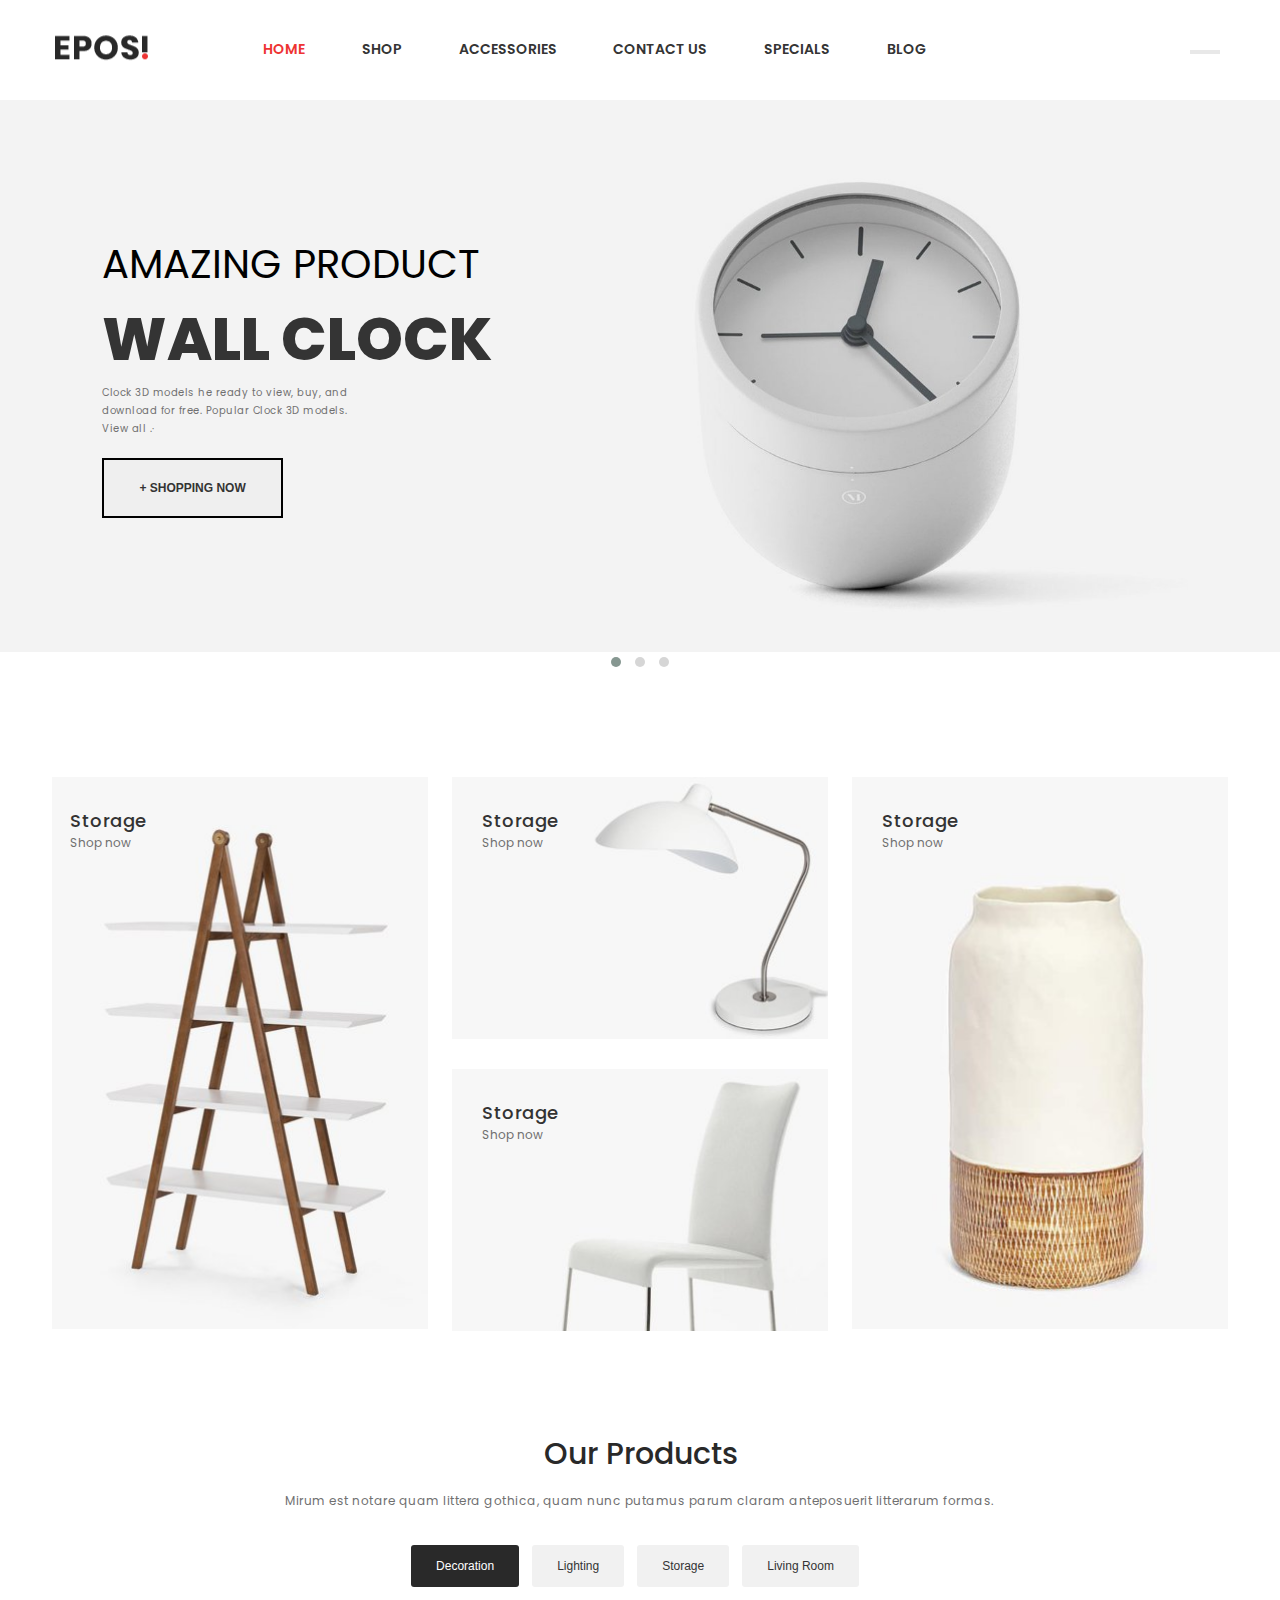
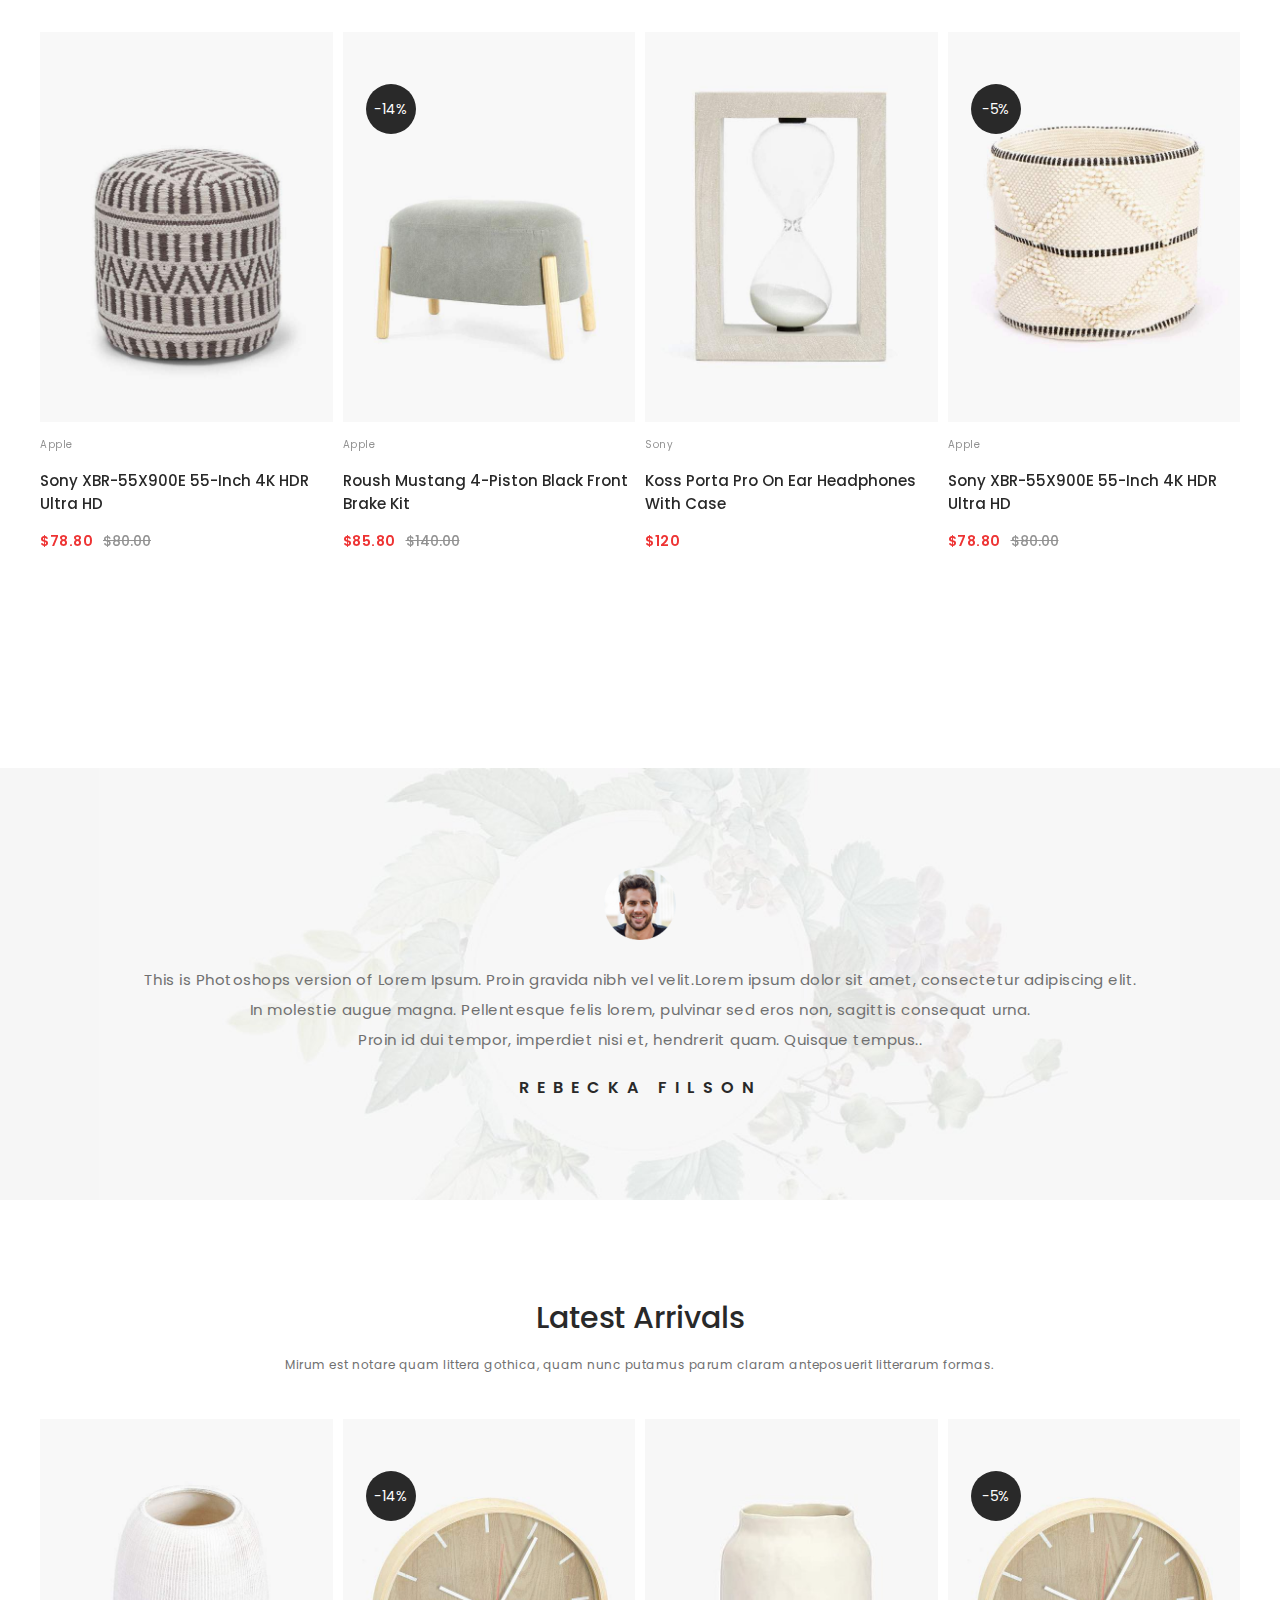
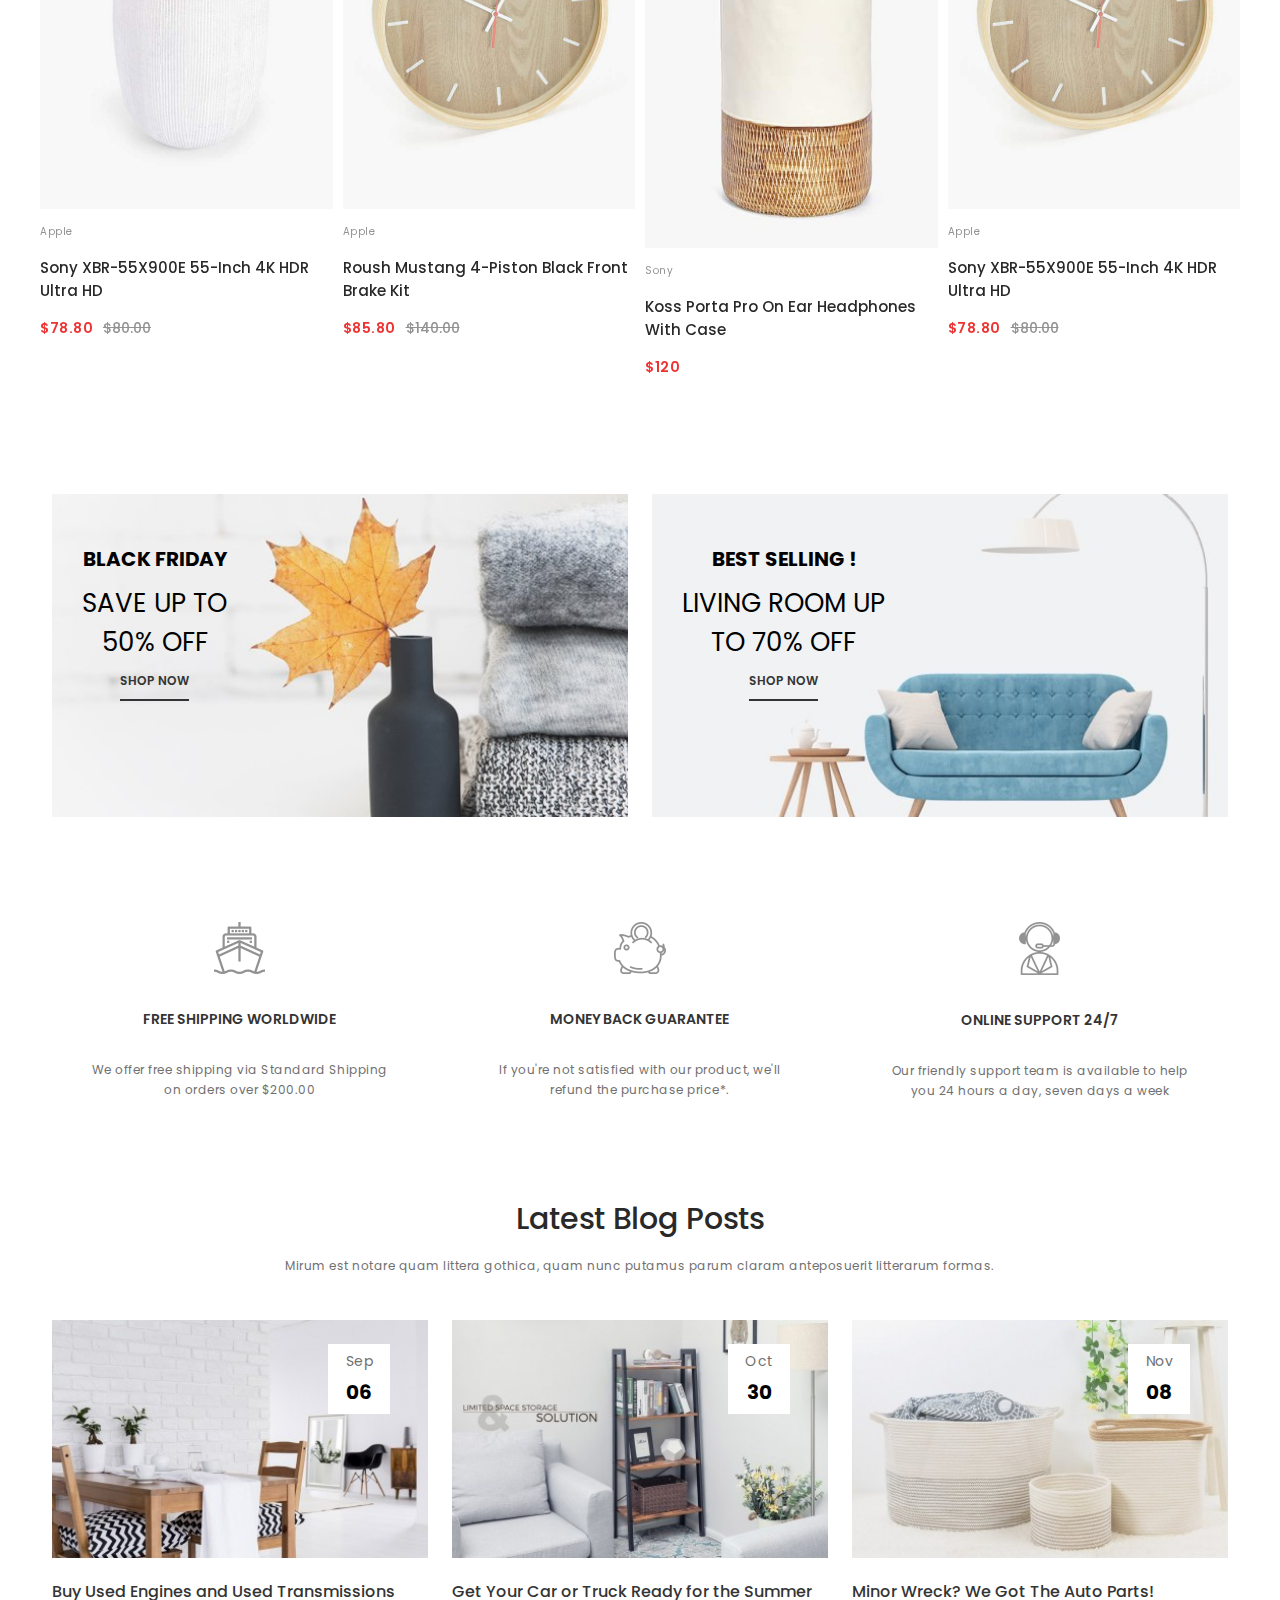
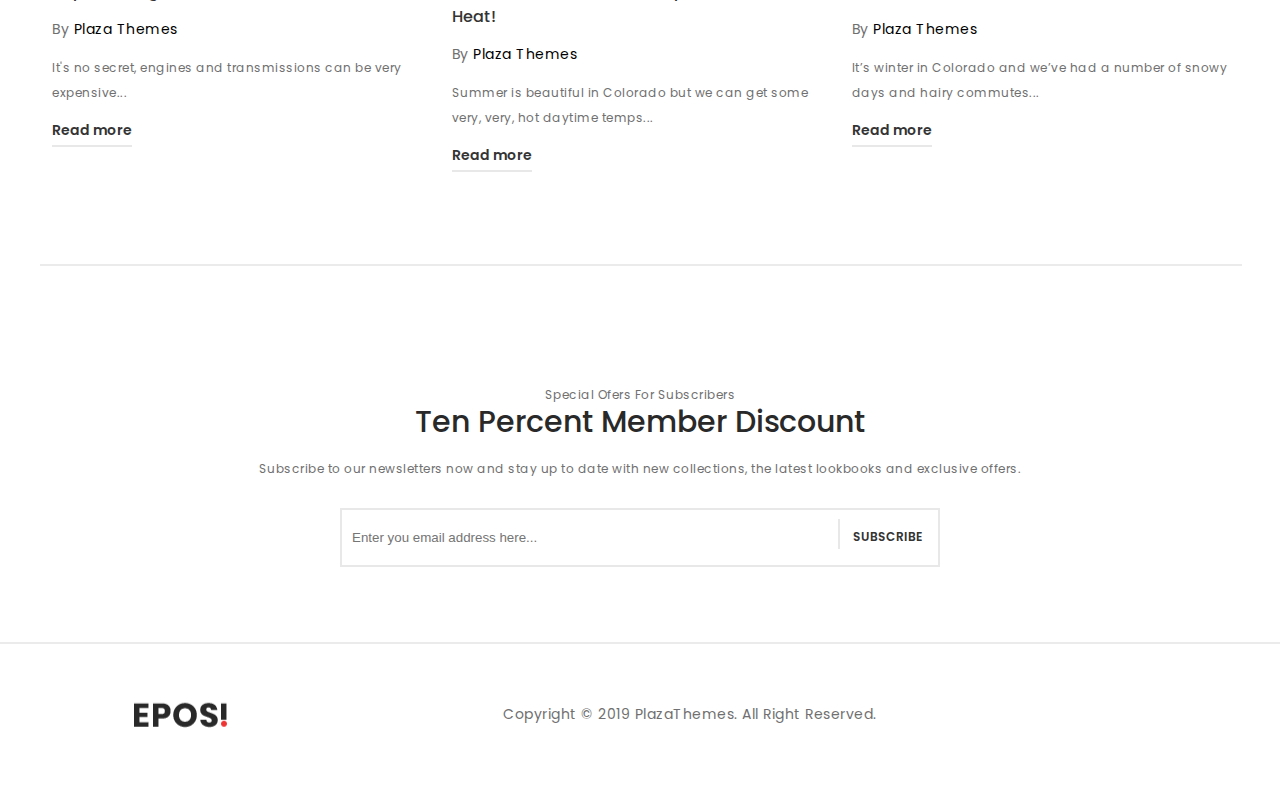
==== commit 3cad57ef: "heh" ====
--- a/index.html
+++ b/index.html
@@ -19,8 +19,8 @@
     <script src="owlcarousel/owl.carousel.min.js"></script>
     <script>
         $(document).ready(function(){
-            $('.owl-carousel').owlCarousel({
-        loop:true,
+        $('.owl-carousel-1').owlCarousel({
+        loop:false,
         margin:10,
         nav:true,
         navText:[
@@ -29,7 +29,8 @@
         ],
         responsive:{
         0:{
-            items:2
+            items:2,
+            nav:false
         },
         600:{
             items:3
@@ -39,7 +40,32 @@
         }
     }
 })
+  //for testimonial
+	$('#slider').owlCarousel({
+        loop:false,
+        margin:10,
+        nav:true,
+        navText:[
+        '<i style="font-size:3rem" class="fa-solid fa-angle-left"></i>',
+        '<i style="font-size:3rem" class="fa-solid fa-angle-right"></i>',
+        ],
+        responsive:{
+        0:{
+            items:1,
+            nav:false
+        },
+        600:{
+            items:1,
+            nav:false
+        },
+        1000:{
+            items:1
+        }
+    }
 });
+});
+
+
     </script>
 </head>
 <body>
@@ -173,9 +199,9 @@
                 </div>
             </div>
         </header>
-        <div id="slider">      
-                <div class="row slider__parent">
-                    <img class="slider-image" style="width:100%"  src="./Assets/img/oclock.jpg" alt="">
+        <div id="slider" class="hehe owl-carousel owl-theme">    
+                <div class="slider__parent">
+                    <img class="slider-image" src="./Assets/img/oclock.jpg" alt="">
                     <div class="slider__text">
                         <span>AMAZING PRODUCT</span>
                         <h1>WALL CLOCK</h1>
@@ -187,7 +213,34 @@
                     </div>
                    
                 </div>
-        </div>
+                <div class="slider__parent">
+                    <img class="slider-image" src="./Assets/img/slider_sofa.jpg" alt="">
+                    <div class="slider__text">
+                        <span>AMAZING PRODUCT</span>
+                        <h1>WALL CLOCK</h1>
+                        <p>Clock 3D models he ready to view, buy, and<br>  download for free. 
+                            Popular Clock 3D models.<br> View all .· </p>
+                        <button class="slider__button">
+                            <a href="">+ SHOPPING NOW</a>
+                        </button>
+                    </div>
+                   
+                </div>
+                <div class="slider__parent">
+                    <img class="slider-image" src="./Assets/img/slider_oclock.jpg" alt="">
+                    <div class="slider__text">
+                        <span>AMAZING PRODUCT</span>
+                        <h1>WALL CLOCK</h1>
+                        <p>Clock 3D models he ready to view, buy, and<br>  download for free. 
+                            Popular Clock 3D models.<br> View all .· </p>
+                        <button class="slider__button">
+                            <a href="">+ SHOPPING NOW</a>
+                        </button>
+                    </div>
+                   
+                </div>
+            </div>
+       
         <div id="content">
             <div class="typical-product">
                 <div class="grid wide">
@@ -248,7 +301,7 @@
             <div id="product-lists">
                 <div class="product-tab active">
                     <div class="grid wide">
-                        <div class="row products owl-carousel parent">
+                        <div class="row products parent owl-carousel-1 owl-carousel">
                             <div class="parent">       
                              <div class="product-effect">
                                 <img class="image" src="./Assets/img/SONY XBR.jpg" alt="">      
@@ -442,10 +495,10 @@
                 </div>
                 <div class="product-tab">
                     <div class="grid wide">
-                        <div class="row products">
-                            <div class="col p-3 t-6 m-6 parent">       
+                        <div class="row products owl-carousel-1 owl-carousel parent">
+                            <div class="parent">       
                              <div class="product-effect">
-                                <img class="image" src="./Assets/img/JBL flip.jpg" alt="">      
+                                <img class="image" src="./Assets/img/Lọ.jpg" alt="">      
                                 <div class="flex">
                                     <p style="color: #929292;margin-top: 15px;">Apple</p>
                                     <div class="star">
@@ -461,7 +514,7 @@
                                 </div>
                                 <div style="display: flex;">
                                     <p class="product-price">$78.80</p>
-                                    <span class="old-price" style="margin-left: 10px;text-decoration:line-through">$80.00</span>  
+                                    <span class="old-price" style="margin-left: 10px;text-decoration:line-through">$80.00</span>                   
                                 </div>
                             </div>
                                 <label class="add-product">
@@ -471,14 +524,12 @@
                                      <a href=""><i class="fa-solid fa-arrow-up-right-from-square"></i></a>  
                                   </label>
                             </div>
-                            <div class="col p-3 t-6 m-6 parent">       
-                                <div class="product-effect">
-                                   <img class="image" src="./Assets/img/bluetoothspeaker.jpg" alt="">
+                            <div class="parent">       
+                                <div class="product-effect">
+                                   <img class="image" src="./Assets/img/SONY XBR.jpg" alt="">
                                    <div class="sale-product">
                                        <span>-14%</span>
                                    </div>
-                               
-                             
                                    <div class="flex">
                                        <p style="color: #929292;margin-top: 15px;">Apple</p>
                                        <div class="star">
@@ -507,7 +558,7 @@
                                         <a href=""><i class="fa-solid fa-arrow-up-right-from-square"></i></a>  
                                      </label>
                                </div>
-                               <div class="col p-3 t-6 m-6 parent">       
+                               <div class="parent">       
                                 <div class="product-effect">
                                    <img class="image" src="./Assets/img/oclock-wood.jpg" alt="">
                                    <div class="flex">
@@ -534,9 +585,9 @@
                                         <a href=""><i class="fa-solid fa-arrow-up-right-from-square"></i></a>  
                                      </label>
                                </div>
-                               <div class="col p-3 t-6 m-6 parent">       
-                                <div class="product-effect">
-                                   <img class="image" src="./Assets/img/head-phone.jpg" alt="">
+                               <div class="parent">       
+                                <div class="product-effect">
+                                   <img class="image" src="./Assets/img/AppleIphone.jpg" alt="">
                                    <div class="sale-product">
                                        <span>-5%</span>
                                    </div>
@@ -566,15 +617,79 @@
                                         <a href=""><i class="fa-solid fa-arrow-up-right-from-square"></i></a>  
                                      </label>
                                </div>
+                               <div class="parent">       
+                                <div class="product-effect">
+                                   <img class="image" src="./Assets/img/beatsSolowireless.jpg" alt="">
+                                   <div class="sale-product">
+                                       <span>-5%</span>
+                                   </div>
+                                   <div class="flex">
+                                       <p style="color: #929292;margin-top: 15px;">Apple</p>
+                                       <div class="star">
+                                           <i class="fa-solid fa-star star--active"></i>
+                                           <i class="fa-solid fa-star star--active"></i>
+                                           <i class="fa-solid fa-star star--active"></i>
+                                           <i class="fa-solid fa-star-half-stroke"></i>
+                                           <i class="fa-solid fa-star-half-stroke"></i>
+                                       </div>
+                                   </div>
+                                   <div class="product-name">
+                                       <a href="" class="product__name-link">Sony XBR-55X900E 55-inch 4K HDR Ultra HD</a>
+                                   </div>
+                                   <div style="display: flex;">
+                                       <p class="product-price">$78.80</p>
+                                       <span class="old-price" style="margin-left: 10px;text-decoration:line-through">$80.00</span>
+                                       
+                                   </div>
+                               </div>
+                                   <label class="add-product">
+                                       <a href=""><i class="fa-solid fa-cart-shopping"></i></a>  
+                                       <a href=""><i class="fa-solid fa-heart"></i></a>   
+                                        <a href=""><i class="fa-solid fa-list"></i></a> 
+                                        <a href=""><i class="fa-solid fa-arrow-up-right-from-square"></i></a>  
+                                     </label>
+                               </div>
+                               <div class="parent">       
+                                <div class="product-effect">
+                                   <img class="image" src="./Assets/img/JBL flip.jpg" alt="">
+                                   <div class="sale-product">
+                                       <span>-5%</span>
+                                   </div>
+                                   <div class="flex">
+                                       <p style="color: #929292;margin-top: 15px;">Apple</p>
+                                       <div class="star">
+                                           <i class="fa-solid fa-star star--active"></i>
+                                           <i class="fa-solid fa-star star--active"></i>
+                                           <i class="fa-solid fa-star star--active"></i>
+                                           <i class="fa-solid fa-star-half-stroke"></i>
+                                           <i class="fa-solid fa-star-half-stroke"></i>
+                                       </div>
+                                   </div>
+                                   <div class="product-name">
+                                       <a href="" class="product__name-link">Sony XBR-55X900E 55-inch 4K HDR Ultra HD</a>
+                                   </div>
+                                   <div style="display: flex;">
+                                       <p class="product-price">$78.80</p>
+                                       <span class="old-price" style="margin-left: 10px;text-decoration:line-through">$80.00</span>
+                                       
+                                   </div>
+                               </div>
+                                   <label class="add-product">
+                                       <a href=""><i class="fa-solid fa-cart-shopping"></i></a>  
+                                       <a href=""><i class="fa-solid fa-heart"></i></a>   
+                                        <a href=""><i class="fa-solid fa-list"></i></a> 
+                                        <a href=""><i class="fa-solid fa-arrow-up-right-from-square"></i></a>  
+                                     </label>
+                               </div>
                         </div>
                     </div>
                 </div>
                 <div class="product-tab">
                     <div class="grid wide">
-                        <div class="row products">
-                            <div class="col p-3 t-6 m-6 parent">       
+                        <div class="row products owl-carousel-1 owl-carousel parent">
+                            <div class="parent">       
                              <div class="product-effect">
-                                <img class="image" src="./Assets/img/đồng hồ cát.jpg" alt="">      
+                                <img class="image" src="./Assets/img/AppleIphone.jpg" alt="">      
                                 <div class="flex">
                                     <p style="color: #929292;margin-top: 15px;">Apple</p>
                                     <div class="star">
@@ -601,9 +716,9 @@
                                      <a href=""><i class="fa-solid fa-arrow-up-right-from-square"></i></a>  
                                   </label>
                             </div>
-                            <div class="col p-3 t-6 m-6 parent">       
-                                <div class="product-effect">
-                                   <img class="image" src="./Assets/img/sofa.jpg" alt="">
+                            <div class="parent">       
+                                <div class="product-effect">
+                                   <img class="image" src="./Assets/img/Lọ.jpg" alt="">
                                    <div class="sale-product">
                                        <span>-14%</span>
                                    </div>
@@ -616,7 +731,8 @@
                                            <i class="fa-solid fa-star star--active"></i>
                                            <i class="fa-solid fa-star star--active"></i>
                                            <i class="fa-solid fa-star star--active"></i>
-                                           <i class="fa-solid fa-star star--active"></i> 
+                                           <i class="fa-solid fa-star star--active"></i>
+                                          
                                        </div>
                                    </div>
                                    <div class="product-name">
@@ -628,43 +744,106 @@
                                        
                                    </div>
                                </div>
-                                   <label class="add-product">
-                                       <a href=""><i class="fa-solid fa-cart-shopping"></i></a>  
-                                       <a href=""><i class="fa-solid fa-heart"></i></a>   
-                                        <a href=""><i class="fa-solid fa-list"></i></a> 
-                                        <a href=""><i class="fa-solid fa-arrow-up-right-from-square"></i></a>  
-                                     </label>
-                               </div>
-                               <div class="col p-3 t-6 m-6 parent">       
+                         
+                                   <label class="add-product">
+                                       <a href=""><i class="fa-solid fa-cart-shopping"></i></a>  
+                                       <a href=""><i class="fa-solid fa-heart"></i></a>   
+                                        <a href=""><i class="fa-solid fa-list"></i></a> 
+                                        <a href=""><i class="fa-solid fa-arrow-up-right-from-square"></i></a>  
+                                     </label>
+                               </div>
+                               <div class="parent">       
+                                <div class="product-effect">
+                                   <img class="image" src="./Assets/img/oclock-wood.jpg" alt="">
+                                   <div class="flex">
+                                       <p style="color: #929292;margin-top: 15px;">Sony</p>
+                                       <div class="star">
+                                           <i class="fa-solid fa-star star--active"></i>
+                                           <i class="fa-solid fa-star star--active"></i>
+                                           <i class="fa-solid fa-star-half-stroke"></i>                         
+                                           <i class="fa-solid fa-star-half-stroke"></i>
+                                           <i class="fa-solid fa-star-half-stroke"></i>
+                                       </div>
+                                   </div>
+                                   <div class="product-name">
+                                       <a href="" class="product__name-link">Koss Porta Pro On Ear Headphones with Case</a>
+                                   </div>
+                                   <div style="display: flex;">
+                                       <p class="product-price">$120</p>
+                                   </div>
+                               </div>
+                                   <label class="add-product">
+                                       <a href=""><i class="fa-solid fa-cart-shopping"></i></a>  
+                                       <a href=""><i class="fa-solid fa-heart"></i></a>   
+                                        <a href=""><i class="fa-solid fa-list"></i></a> 
+                                        <a href=""><i class="fa-solid fa-arrow-up-right-from-square"></i></a>  
+                                     </label>
+                               </div>
+                               <div class="parent">       
+                                <div class="product-effect">
+                                   <img class="image" src="./Assets/img/tabNone.jpg" alt="">
+                                   <div class="sale-product">
+                                       <span>-5%</span>
+                                   </div>
+                                   <div class="flex">
+                                       <p style="color: #929292;margin-top: 15px;">Apple</p>
+                                       <div class="star">
+                                           <i class="fa-solid fa-star star--active"></i>
+                                           <i class="fa-solid fa-star star--active"></i>
+                                           <i class="fa-solid fa-star star--active"></i>
+                                           <i class="fa-solid fa-star-half-stroke"></i>
+                                           <i class="fa-solid fa-star-half-stroke"></i>
+                                       </div>
+                                   </div>
+                                   <div class="product-name">
+                                       <a href="" class="product__name-link">Sony XBR-55X900E 55-inch 4K HDR Ultra HD</a>
+                                   </div>
+                                   <div style="display: flex;">
+                                       <p class="product-price">$78.80</p>
+                                       <span class="old-price" style="margin-left: 10px;text-decoration:line-through">$80.00</span>
+                                   </div>
+                               </div>
+                                   <label class="add-product">
+                                       <a href=""><i class="fa-solid fa-cart-shopping"></i></a>  
+                                       <a href=""><i class="fa-solid fa-heart"></i></a>   
+                                        <a href=""><i class="fa-solid fa-list"></i></a> 
+                                        <a href=""><i class="fa-solid fa-arrow-up-right-from-square"></i></a>  
+                                     </label>
+                               </div>
+                               <div class="parent">       
+                                <div class="product-effect">
+                                   <img class="image" src="./Assets/img/amzonecloud.jpg" alt="">
+                                   <div class="sale-product">
+                                       <span>-5%</span>
+                                   </div>
+                                   <div class="flex">
+                                       <p style="color: #929292;margin-top: 15px;">Apple</p>
+                                       <div class="star">
+                                           <i class="fa-solid fa-star star--active"></i>
+                                           <i class="fa-solid fa-star star--active"></i>
+                                           <i class="fa-solid fa-star star--active"></i>
+                                           <i class="fa-solid fa-star-half-stroke"></i>
+                                           <i class="fa-solid fa-star-half-stroke"></i>
+                                       </div>
+                                   </div>
+                                   <div class="product-name">
+                                       <a href="" class="product__name-link">Sony XBR-55X900E 55-inch 4K HDR Ultra HD</a>
+                                   </div>
+                                   <div style="display: flex;">
+                                       <p class="product-price">$78.80</p>
+                                       <span class="old-price" style="margin-left: 10px;text-decoration:line-through">$80.00</span>
+                                   </div>
+                               </div>
+                                   <label class="add-product">
+                                       <a href=""><i class="fa-solid fa-cart-shopping"></i></a>  
+                                       <a href=""><i class="fa-solid fa-heart"></i></a>   
+                                        <a href=""><i class="fa-solid fa-list"></i></a> 
+                                        <a href=""><i class="fa-solid fa-arrow-up-right-from-square"></i></a>  
+                                     </label>
+                               </div>
+                               <div class="parent">       
                                 <div class="product-effect">
                                    <img class="image" src="./Assets/img/books.jpg" alt="">
-                                   <div class="flex">
-                                       <p style="color: #929292;margin-top: 15px;">Sony</p>
-                                       <div class="star">
-                                           <i class="fa-solid fa-star star--active"></i>
-                                           <i class="fa-solid fa-star star--active"></i>
-                                           <i class="fa-solid fa-star-half-stroke"></i>                         
-                                           <i class="fa-solid fa-star-half-stroke"></i>
-                                           <i class="fa-solid fa-star-half-stroke"></i>
-                                       </div>
-                                   </div>
-                                   <div class="product-name">
-                                       <a href="" class="product__name-link">Koss Porta Pro On Ear Headphones with Case</a>
-                                   </div>
-                                   <div style="display: flex;">
-                                       <p class="product-price">$120</p>
-                                   </div>
-                               </div>
-                                   <label class="add-product">
-                                       <a href=""><i class="fa-solid fa-cart-shopping"></i></a>  
-                                       <a href=""><i class="fa-solid fa-heart"></i></a>   
-                                        <a href=""><i class="fa-solid fa-list"></i></a> 
-                                        <a href=""><i class="fa-solid fa-arrow-up-right-from-square"></i></a>  
-                                     </label>
-                               </div>
-                               <div class="col p-3 t-6 m-6 parent">       
-                                <div class="product-effect">
-                                   <img class="image" src="./Assets/img/bluetoothspeaker.jpg" alt="">
                                    <div class="sale-product">
                                        <span>-5%</span>
                                    </div>
@@ -699,10 +878,10 @@
                 </div>
                 <div class="product-tab">
                     <div class="grid wide">
-                        <div class="row products">
-                            <div class="col p-3 t-6 parent">       
+                        <div class="row products owl-carousel-1 owl-carousel parent">
+                            <div class="parent">       
                              <div class="product-effect">
-                                <img class="image" src="./Assets/img/bluetoothspeaker.jpg" alt="">      
+                                <img class="image" src="./Assets/img/amzonecloud.jpg" alt="">      
                                 <div class="flex">
                                     <p style="color: #929292;margin-top: 15px;">Apple</p>
                                     <div class="star">
@@ -718,8 +897,7 @@
                                 </div>
                                 <div style="display: flex;">
                                     <p class="product-price">$78.80</p>
-                                    <span class="old-price" style="margin-left: 10px;text-decoration:line-through">$80.00</span>
-                                    
+                                    <span class="old-price" style="margin-left: 10px;text-decoration:line-through">$80.00</span>   
                                 </div>
                             </div>
                                 <label class="add-product">
@@ -729,14 +907,12 @@
                                      <a href=""><i class="fa-solid fa-arrow-up-right-from-square"></i></a>  
                                   </label>
                             </div>
-                            <div class="col p-3 t-6 parent">       
+                            <div class="parent">       
                                 <div class="product-effect">
                                    <img class="image" src="./Assets/img/oclock-wood.jpg" alt="">
                                    <div class="sale-product">
                                        <span>-14%</span>
                                    </div>
-                               
-                             
                                    <div class="flex">
                                        <p style="color: #929292;margin-top: 15px;">Apple</p>
                                        <div class="star">
@@ -744,8 +920,7 @@
                                            <i class="fa-solid fa-star star--active"></i>
                                            <i class="fa-solid fa-star star--active"></i>
                                            <i class="fa-solid fa-star star--active"></i>
-                                           <i class="fa-solid fa-star star--active"></i>
-                                          
+                                           <i class="fa-solid fa-star star--active"></i> 
                                        </div>
                                    </div>
                                    <div class="product-name">
@@ -753,21 +928,19 @@
                                    </div>
                                    <div style="display: flex;">
                                        <p class="product-price">$85.80</p>
-                                       <span class="old-price" style="margin-left: 10px;text-decoration:line-through">$140.00</span>
-                                       
-                                   </div>
-                               </div>
-                         
-                                   <label class="add-product">
-                                       <a href=""><i class="fa-solid fa-cart-shopping"></i></a>  
-                                       <a href=""><i class="fa-solid fa-heart"></i></a>   
-                                        <a href=""><i class="fa-solid fa-list"></i></a> 
-                                        <a href=""><i class="fa-solid fa-arrow-up-right-from-square"></i></a>  
-                                     </label>
-                               </div>
-                               <div class="col p-3 t-6 parent">       
-                                <div class="product-effect">
-                                   <img class="image" src="./Assets/img/đồng hồ cát.jpg" alt="">
+                                       <span class="old-price" style="margin-left: 10px;text-decoration:line-through">$140.00</span>     
+                                   </div>
+                               </div>
+                                   <label class="add-product">
+                                       <a href=""><i class="fa-solid fa-cart-shopping"></i></a>  
+                                       <a href=""><i class="fa-solid fa-heart"></i></a>   
+                                        <a href=""><i class="fa-solid fa-list"></i></a> 
+                                        <a href=""><i class="fa-solid fa-arrow-up-right-from-square"></i></a>  
+                                     </label>
+                               </div>
+                               <div class="parent">       
+                                <div class="product-effect">
+                                   <img class="image" src="./Assets/img/Lọ.jpg" alt="">
                                    <div class="flex">
                                        <p style="color: #929292;margin-top: 15px;">Sony</p>
                                        <div class="star">
@@ -792,9 +965,40 @@
                                         <a href=""><i class="fa-solid fa-arrow-up-right-from-square"></i></a>  
                                      </label>
                                </div>
-                               <div class="col p-3 t-6 parent">       
-                                <div class="product-effect">
-                                   <img class="image" src="./Assets/img/books.jpg" alt="">
+                               <div class="parent">       
+                                <div class="product-effect">
+                                   <img class="image" src="./Assets/img/oclock-wood.jpg" alt="">
+                                   <div class="sale-product">
+                                       <span>-5%</span>
+                                   </div>
+                                   <div class="flex">
+                                       <p style="color: #929292;margin-top: 15px;">Apple</p>
+                                       <div class="star">
+                                           <i class="fa-solid fa-star star--active"></i>
+                                           <i class="fa-solid fa-star star--active"></i>
+                                           <i class="fa-solid fa-star star--active"></i>
+                                           <i class="fa-solid fa-star-half-stroke"></i>
+                                           <i class="fa-solid fa-star-half-stroke"></i>
+                                       </div>
+                                   </div>
+                                   <div class="product-name">
+                                       <a href="" class="product__name-link">Sony XBR-55X900E 55-inch 4K HDR Ultra HD</a>
+                                   </div>
+                                   <div style="display: flex;">
+                                       <p class="product-price">$78.80</p>
+                                       <span class="old-price" style="margin-left: 10px;text-decoration:line-through">$80.00</span>  
+                                   </div>
+                               </div>
+                                   <label class="add-product">
+                                       <a href=""><i class="fa-solid fa-cart-shopping"></i></a>  
+                                       <a href=""><i class="fa-solid fa-heart"></i></a>   
+                                        <a href=""><i class="fa-solid fa-list"></i></a> 
+                                        <a href=""><i class="fa-solid fa-arrow-up-right-from-square"></i></a>  
+                                     </label>
+                               </div>
+                               <div class="parent">       
+                                <div class="product-effect">
+                                   <img class="image" src="./Assets/img/SONY XBR.jpg" alt="">
                                    <div class="sale-product">
                                        <span>-5%</span>
                                    </div>
@@ -824,9 +1028,42 @@
                                         <a href=""><i class="fa-solid fa-arrow-up-right-from-square"></i></a>  
                                      </label>
                                </div>
-                        </div>
-                    </div>
-                </div>
+                               <div class="parent">       
+                                <div class="product-effect">
+                                   <img class="image" src="./Assets/img/tabNone.jpg" alt="">
+                                   <div class="sale-product">
+                                       <span>-5%</span>
+                                   </div>
+                                   <div class="flex">
+                                       <p style="color: #929292;margin-top: 15px;">Apple</p>
+                                       <div class="star">
+                                           <i class="fa-solid fa-star star--active"></i>
+                                           <i class="fa-solid fa-star star--active"></i>
+                                           <i class="fa-solid fa-star star--active"></i>
+                                           <i class="fa-solid fa-star-half-stroke"></i>
+                                           <i class="fa-solid fa-star-half-stroke"></i>
+                                       </div>
+                                   </div>
+                                   <div class="product-name">
+                                       <a href="" class="product__name-link">Sony XBR-55X900E 55-inch 4K HDR Ultra HD</a>
+                                   </div>
+                                   <div style="display: flex;">
+                                       <p class="product-price">$78.80</p>
+                                       <span class="old-price" style="margin-left: 10px;text-decoration:line-through">$80.00</span>
+                                       
+                                   </div>
+                               </div>
+                                   <label class="add-product">
+                                       <a href=""><i class="fa-solid fa-cart-shopping"></i></a>  
+                                       <a href=""><i class="fa-solid fa-heart"></i></a>   
+                                        <a href=""><i class="fa-solid fa-list"></i></a> 
+                                        <a href=""><i class="fa-solid fa-arrow-up-right-from-square"></i></a>  
+                                     </label>
+                               </div>
+                        </div>
+                    </div>
+                </div>
+              
             </div>
             <div class="container__reveiw">
                     <div class="grid wide">
@@ -862,26 +1099,26 @@
             <div class="lastest-lists">     
                     <div class="product-lastest">
                         <div class="grid wide">
-                            <div class="row products">
-                                <div class="col p-3 t-6 m-12 parent">       
+                            <div class="row products owl-carousel owl-carousel-1 parent">
+                                <div class="parent">       
                                  <div class="product-effect">
-                                    <img class="image" src="./Assets/img/oclock-wood.jpg" alt="">
+                                    <img class="image" src="./Assets/img/amzonecloud.jpg" alt="">      
                                     <div class="flex">
                                         <p style="color: #929292;margin-top: 15px;">Apple</p>
                                         <div class="star">
                                             <i class="fa-solid fa-star star--active"></i>
                                             <i class="fa-solid fa-star star--active"></i>
                                             <i class="fa-solid fa-star star--active"></i>
-                                            <i class="fa-solid fa-star star--active"></i>
-                                            <i class="fa-solid fa-star star--active"></i>
+                                            <i class="fa-solid fa-star-half-stroke"></i>
+                                            <i class="fa-solid fa-star-half-stroke"></i>
                                         </div>
                                     </div>
                                     <div class="product-name">
-                                        <a href="" class="product__name-link">Nokia | Steel HR Hybrid Smartwatch - Activity</a>
+                                        <a href="" class="product__name-link">Sony XBR-55X900E 55-inch 4K HDR Ultra HD</a>
                                     </div>
                                     <div style="display: flex;">
                                         <p class="product-price">$78.80</p>
-                                        <span class="old-price" style="margin-left: 10px;text-decoration:line-through">$80.00</span>
+                                        <span class="old-price" style="margin-left: 10px;text-decoration:line-through">$80.00</span>   
                                     </div>
                                 </div>
                                     <label class="add-product">
@@ -891,28 +1128,28 @@
                                          <a href=""><i class="fa-solid fa-arrow-up-right-from-square"></i></a>  
                                       </label>
                                 </div>
-                                <div class="col p-3 t-6 m-12 parent">       
+                                <div class="parent">       
                                     <div class="product-effect">
-                                       <img class="image" src="./Assets/img/books.jpg" alt="">
+                                       <img class="image" src="./Assets/img/oclock-wood.jpg" alt="">
                                        <div class="sale-product">
-                                           <span>-7%</span>
+                                           <span>-14%</span>
                                        </div>
                                        <div class="flex">
-                                           <p style="color: #929292;margin-top: 15px;">Sony</p>
+                                           <p style="color: #929292;margin-top: 15px;">Apple</p>
                                            <div class="star">
                                                <i class="fa-solid fa-star star--active"></i>
                                                <i class="fa-solid fa-star star--active"></i>
-                                               <i class="fa-solid fa-star-half-stroke"></i>                         
-                                               <i class="fa-solid fa-star-half-stroke"></i>
-                                               <i class="fa-solid fa-star-half-stroke"></i>                         
+                                               <i class="fa-solid fa-star star--active"></i>
+                                               <i class="fa-solid fa-star star--active"></i>
+                                               <i class="fa-solid fa-star star--active"></i> 
                                            </div>
                                        </div>
                                        <div class="product-name">
-                                           <a href="" class="product__name-link">Marshall Kilburn Portable Bluetooth Speaker</a>
+                                           <a href="" class="product__name-link">Roush Mustang 4-Piston Black Front Brake Kit</a>
                                        </div>
                                        <div style="display: flex;">
                                            <p class="product-price">$85.80</p>
-                                           <span class="old-price" style="margin-left: 10px;text-decoration:line-through">$140.00</span>
+                                           <span class="old-price" style="margin-left: 10px;text-decoration:line-through">$140.00</span>     
                                        </div>
                                    </div>
                                        <label class="add-product">
@@ -922,9 +1159,9 @@
                                             <a href=""><i class="fa-solid fa-arrow-up-right-from-square"></i></a>  
                                          </label>
                                    </div>
-                                   <div class="col p-3 t-6 m-12 parent">       
+                                   <div class="parent">       
                                     <div class="product-effect">
-                                       <img class="image" src="./Assets/img/JBL flip.jpg" alt="">
+                                       <img class="image" src="./Assets/img/Lọ.jpg" alt="">
                                        <div class="flex">
                                            <p style="color: #929292;margin-top: 15px;">Sony</p>
                                            <div class="star">
@@ -936,13 +1173,12 @@
                                            </div>
                                        </div>
                                        <div class="product-name">
-                                           <a href="" class="product__name-link">JBL Flip 3 Splashproof  Portable Bluetooth</a>
+                                           <a href="" class="product__name-link">Koss Porta Pro On Ear Headphones with Case</a>
                                        </div>
                                        <div style="display: flex;">
-                                           <p class="product-price">$70</p>
-                                       </div>
-                                   </div>
-                             
+                                           <p class="product-price">$120</p>
+                                       </div>
+                                   </div>
                                        <label class="add-product">
                                            <a href=""><i class="fa-solid fa-cart-shopping"></i></a>  
                                            <a href=""><i class="fa-solid fa-heart"></i></a>   
@@ -950,9 +1186,9 @@
                                             <a href=""><i class="fa-solid fa-arrow-up-right-from-square"></i></a>  
                                          </label>
                                    </div>
-                                   <div class="col p-3 t-6 m-12 parent">       
+                                   <div class="parent">       
                                     <div class="product-effect">
-                                       <img class="image" src="./Assets/img/head-phone.jpg" alt="">
+                                       <img class="image" src="./Assets/img/oclock-wood.jpg" alt="">
                                        <div class="sale-product">
                                            <span>-5%</span>
                                        </div>
@@ -967,11 +1203,75 @@
                                            </div>
                                        </div>
                                        <div class="product-name">
-                                           <a href="" class="product__name-link">Beats EP Wired On-Ear  Headphone-Black</a>
+                                           <a href="" class="product__name-link">Sony XBR-55X900E 55-inch 4K HDR Ultra HD</a>
                                        </div>
                                        <div style="display: flex;">
-                                           <p class="product-price">$110.05</p>
-                                           <span class="old-price" style="margin-left: 10px;text-decoration:line-through">$120.00</span>   
+                                           <p class="product-price">$78.80</p>
+                                           <span class="old-price" style="margin-left: 10px;text-decoration:line-through">$80.00</span>  
+                                       </div>
+                                   </div>
+                                       <label class="add-product">
+                                           <a href=""><i class="fa-solid fa-cart-shopping"></i></a>  
+                                           <a href=""><i class="fa-solid fa-heart"></i></a>   
+                                            <a href=""><i class="fa-solid fa-list"></i></a> 
+                                            <a href=""><i class="fa-solid fa-arrow-up-right-from-square"></i></a>  
+                                         </label>
+                                   </div>
+                                   <div class="parent">       
+                                    <div class="product-effect">
+                                       <img class="image" src="./Assets/img/SONY XBR.jpg" alt="">
+                                       <div class="sale-product">
+                                           <span>-5%</span>
+                                       </div>
+                                       <div class="flex">
+                                           <p style="color: #929292;margin-top: 15px;">Apple</p>
+                                           <div class="star">
+                                               <i class="fa-solid fa-star star--active"></i>
+                                               <i class="fa-solid fa-star star--active"></i>
+                                               <i class="fa-solid fa-star star--active"></i>
+                                               <i class="fa-solid fa-star-half-stroke"></i>
+                                               <i class="fa-solid fa-star-half-stroke"></i>
+                                           </div>
+                                       </div>
+                                       <div class="product-name">
+                                           <a href="" class="product__name-link">Sony XBR-55X900E 55-inch 4K HDR Ultra HD</a>
+                                       </div>
+                                       <div style="display: flex;">
+                                           <p class="product-price">$78.80</p>
+                                           <span class="old-price" style="margin-left: 10px;text-decoration:line-through">$80.00</span>
+                                           
+                                       </div>
+                                   </div>
+                                       <label class="add-product">
+                                           <a href=""><i class="fa-solid fa-cart-shopping"></i></a>  
+                                           <a href=""><i class="fa-solid fa-heart"></i></a>   
+                                            <a href=""><i class="fa-solid fa-list"></i></a> 
+                                            <a href=""><i class="fa-solid fa-arrow-up-right-from-square"></i></a>  
+                                         </label>
+                                   </div>
+                                   <div class="parent">       
+                                    <div class="product-effect">
+                                       <img class="image" src="./Assets/img/tabNone.jpg" alt="">
+                                       <div class="sale-product">
+                                           <span>-5%</span>
+                                       </div>
+                                       <div class="flex">
+                                           <p style="color: #929292;margin-top: 15px;">Apple</p>
+                                           <div class="star">
+                                               <i class="fa-solid fa-star star--active"></i>
+                                               <i class="fa-solid fa-star star--active"></i>
+                                               <i class="fa-solid fa-star star--active"></i>
+                                               <i class="fa-solid fa-star-half-stroke"></i>
+                                               <i class="fa-solid fa-star-half-stroke"></i>
+                                           </div>
+                                       </div>
+                                       <div class="product-name">
+                                           <a href="" class="product__name-link">Sony XBR-55X900E 55-inch 4K HDR Ultra HD</a>
+                                       </div>
+                                       <div style="display: flex;">
+                                           <p class="product-price">$78.80</p>
+                                           <span class="old-price" style="margin-left: 10px;text-decoration:line-through">$80.00</span>
+                                           
                                        </div>
                                    </div>
                                        <label class="add-product">
@@ -1056,14 +1356,12 @@
                     </div>
                 </div>
             </div>
-            
             <div class="our-product">
                 <div class="grid wide">
                         <span>Latest Blog Posts</span>
                     <p>Mirum est notare quam littera gothica, quam nunc putamus parum claram anteposuerit litterarum formas.
                     </p>
                 </div>
-               
             </div>
             <div class="daily-blog">
                 <div class="grid wide">
@@ -1199,6 +1497,7 @@
         </div>
         <div class="container__overlay" onclick="hideOverlay();"></div>  
         <!-- MODAL LOGIN/REGISTER FORM -->
+        <div class="modal-login js-modal-login">
         <div class="modal-form__account">
             <div class="close-form">
                <button id="close-form" onclick="closeForm();"><i class="fa-solid fa-xmark close-form__icon"></i></button> 
@@ -1255,6 +1554,7 @@
                     </div>
             </div>
         </div>
+    </div>
     <script src="./Js/const.js"></script>
     <script src="./Js/model.js"></script>
     <script src="./Js/veiw.js"></script>
--- a/Css/modal.css
+++ b/Css/modal.css
@@ -108,16 +108,29 @@
     color: var(--replace-color);
 }
 /* Modal FORM LOGIN/REGISTER */
+.modal-login{
+    position: fixed;
+    width: 100vw;
+    height: 100vh;
+    top: 0;
+    left: 0;
+    display: flex;
+    justify-content: center;
+    align-items:center;
+    z-index: 80;
+    display: none;
+}
 .modal-form__account{
-    position: fixed;
-    width: 550px;
-    max-width: 100%;
-    height: 575px;
-    inset: 0;
-    margin: auto;
-    display: none;
-    align-items: center;
-    justify-content: center;
+    transform: translate(-50%,-50%);
+    -webkit-transform: translate(-50%,-50%);
+    position: absolute;
+    width: 50%;
+    height: 50%;
+    max-width: 1200px;
+    height: auto;
+    top: 50%;
+    left: 50%;
+    display: none;
     background-color: #fff;
     z-index: 1000;
     border-radius: 3px;
@@ -125,7 +138,7 @@
 }
 .modal-form__account.active{
     display: block;
-    animation: modalFadein ease-in-out 0.3s;
+    
 }
 .transform-method{
     margin-top: 30px;
--- a/Css/style.css
+++ b/Css/style.css
@@ -308,6 +308,7 @@
 .product-tab.active{
     display: block;
     animation: modalFadein ease-in-out 0.5s;
+    transition: all 1s;
 }
 .product-name{ 
     margin: 16px 0;   
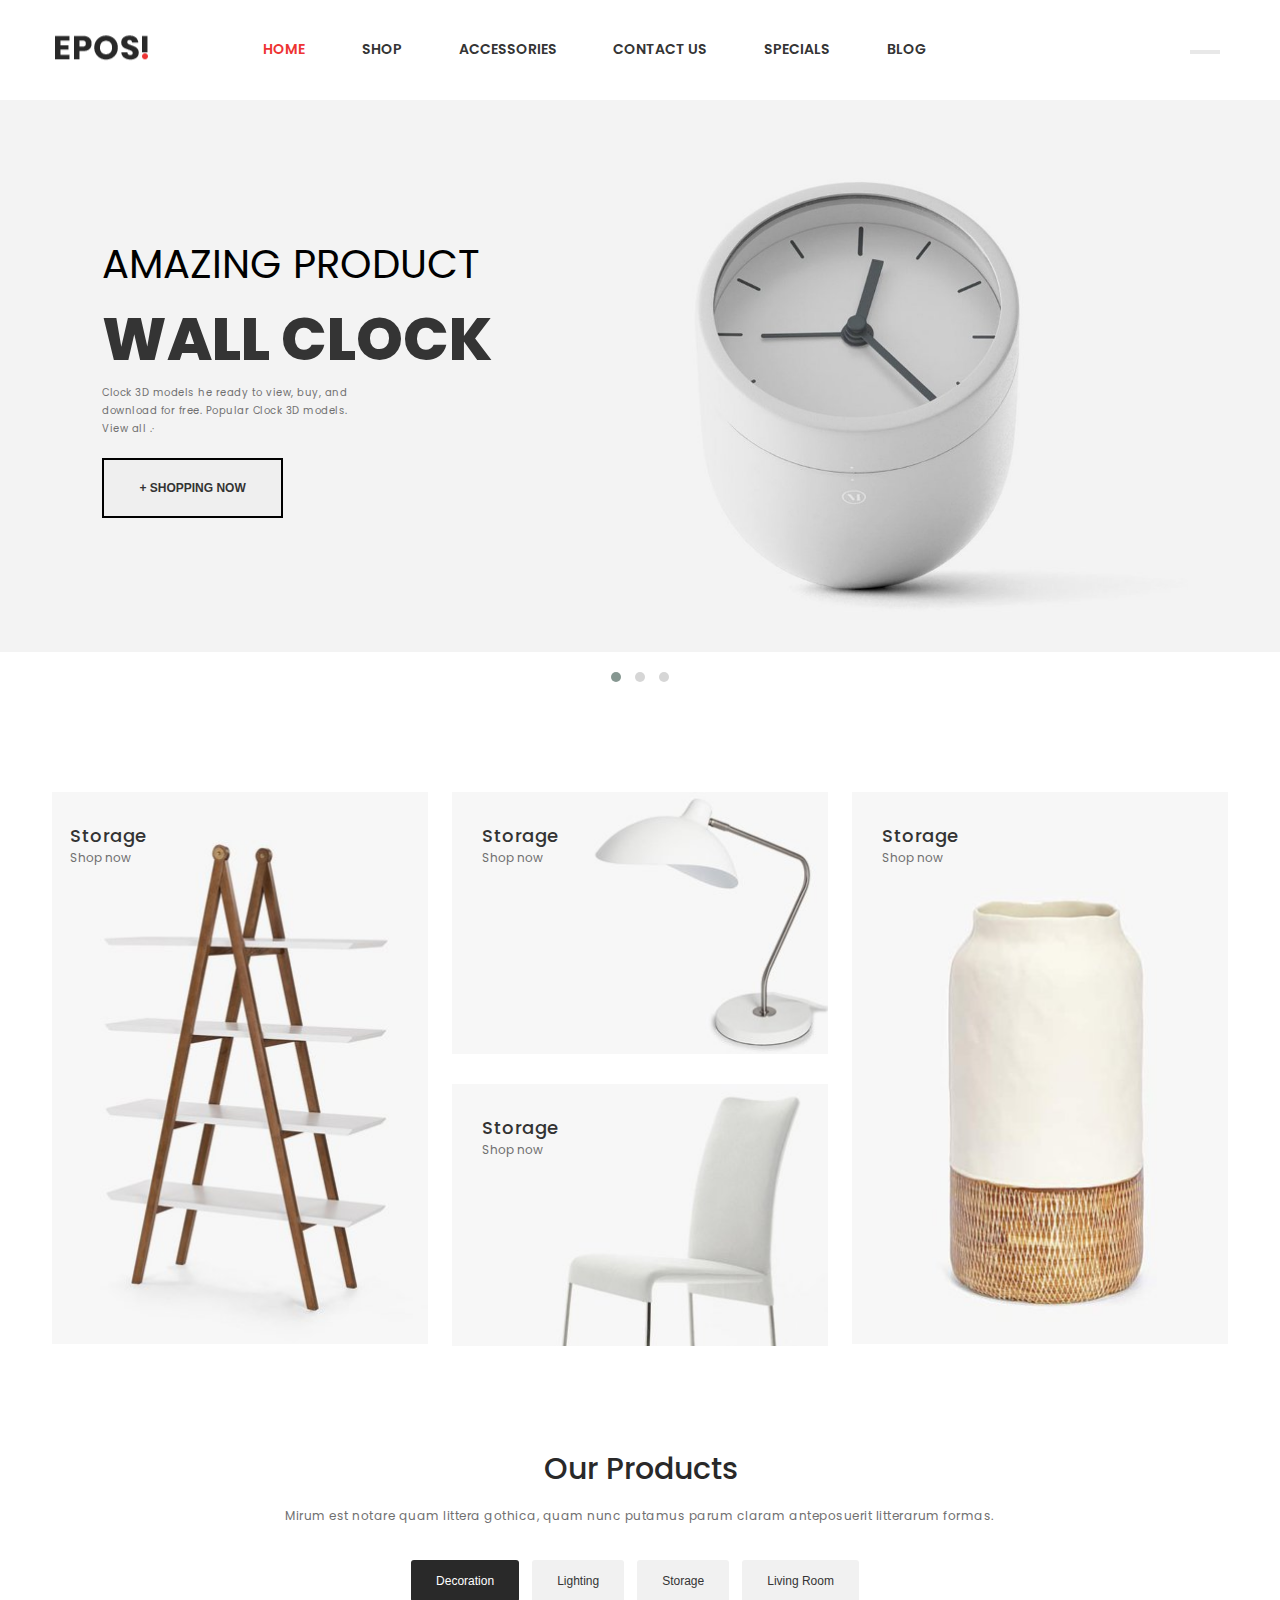
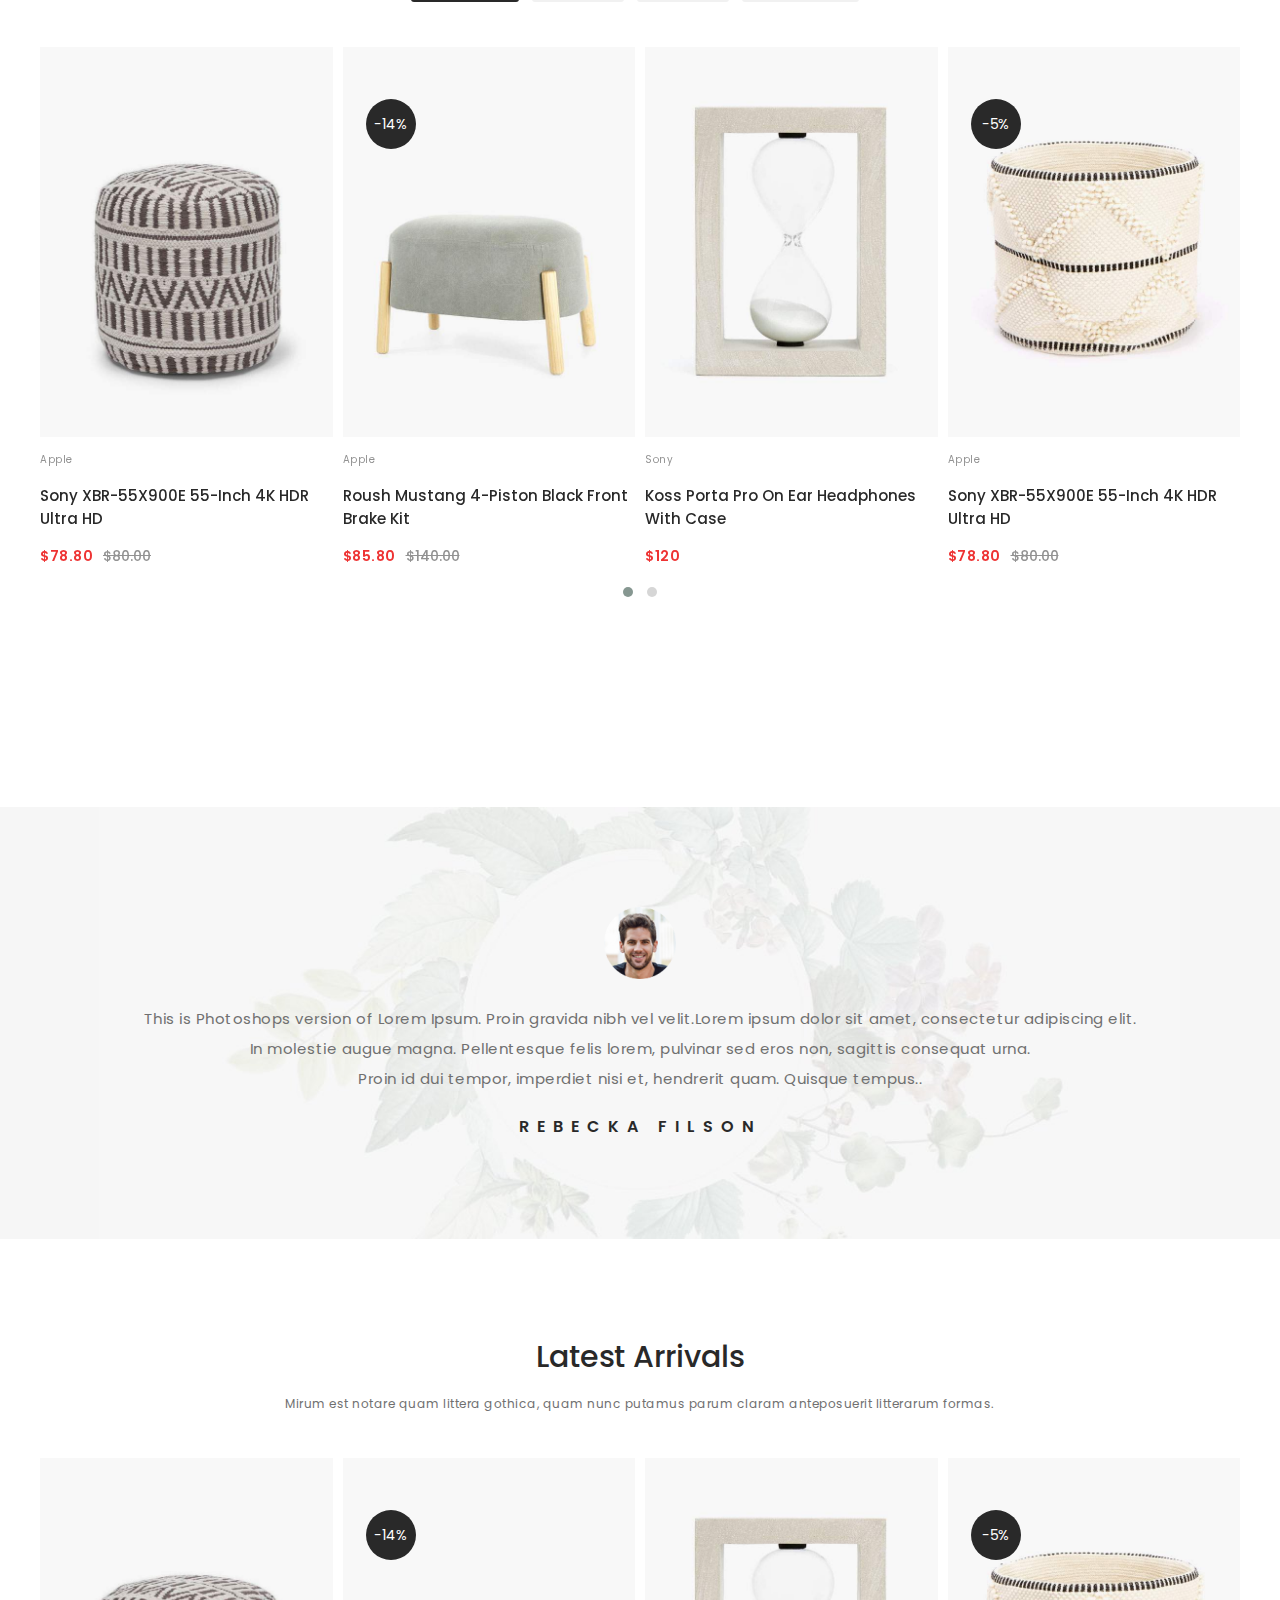
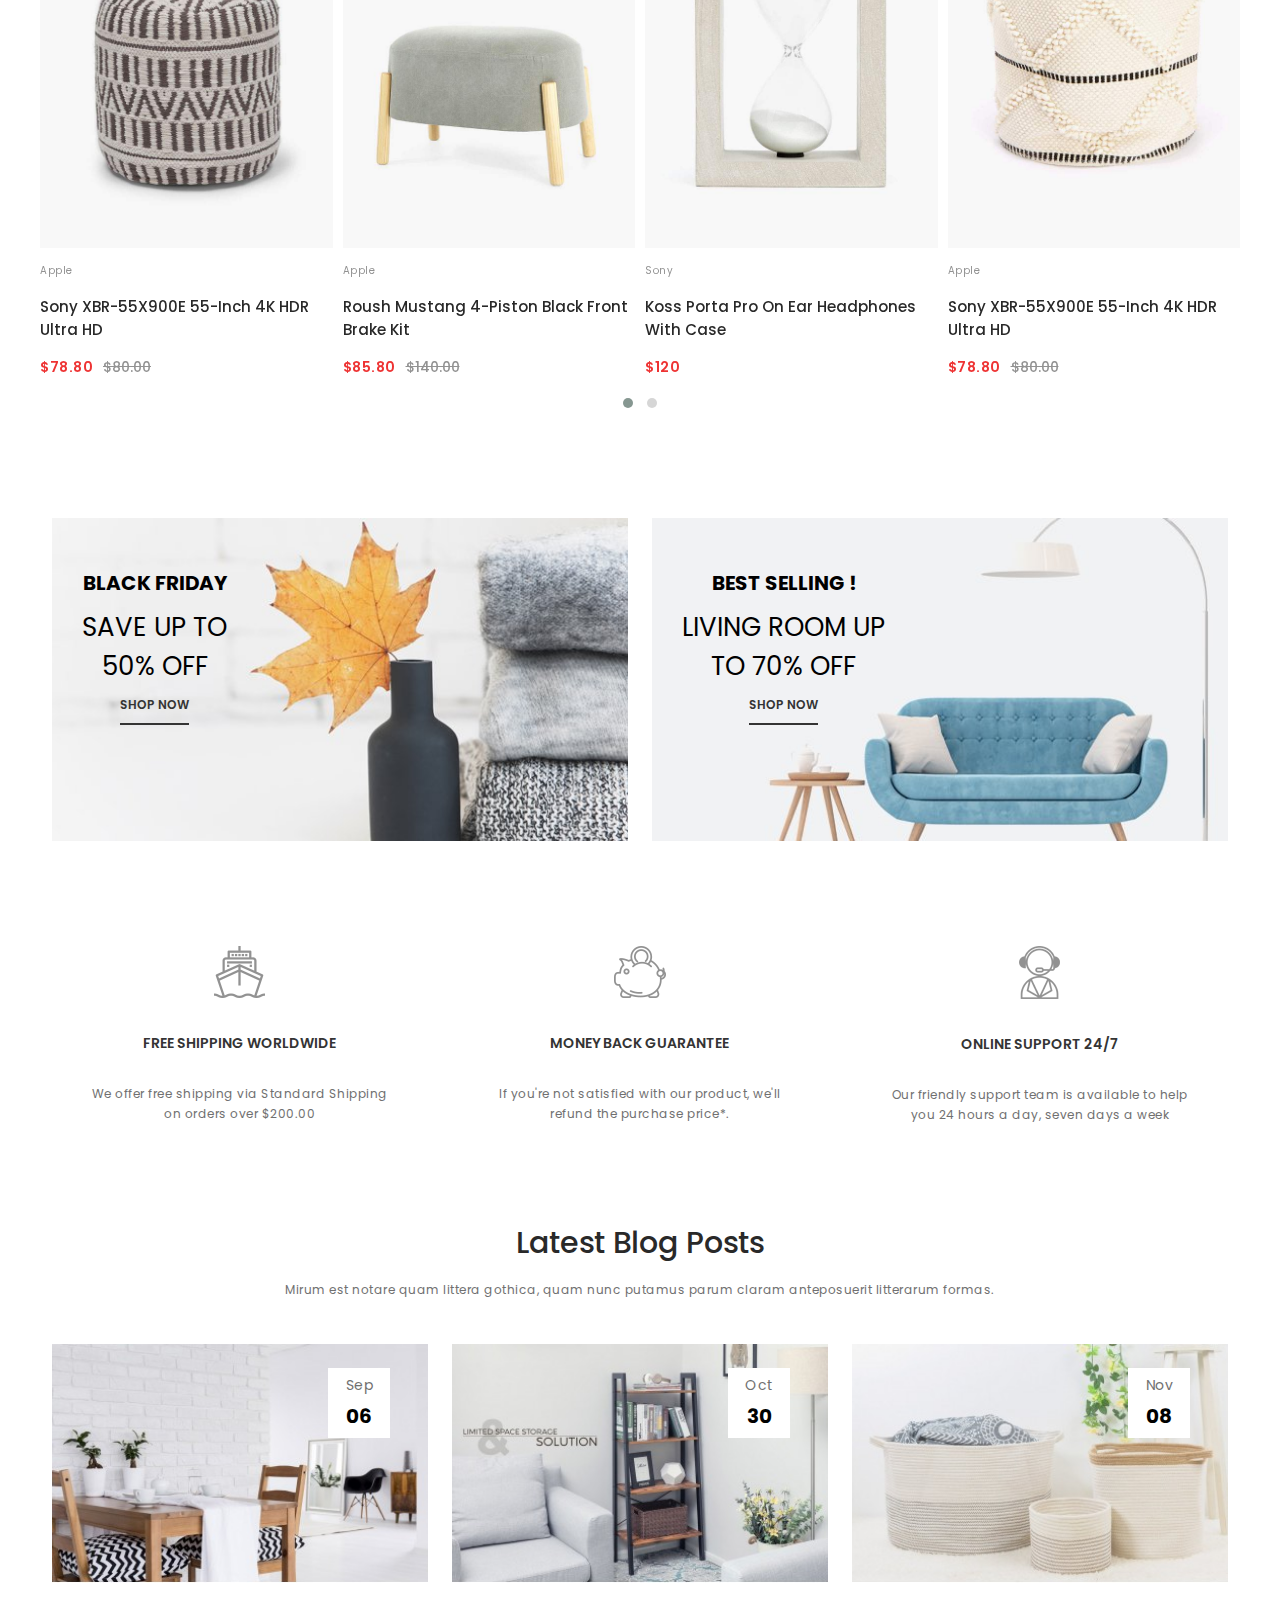
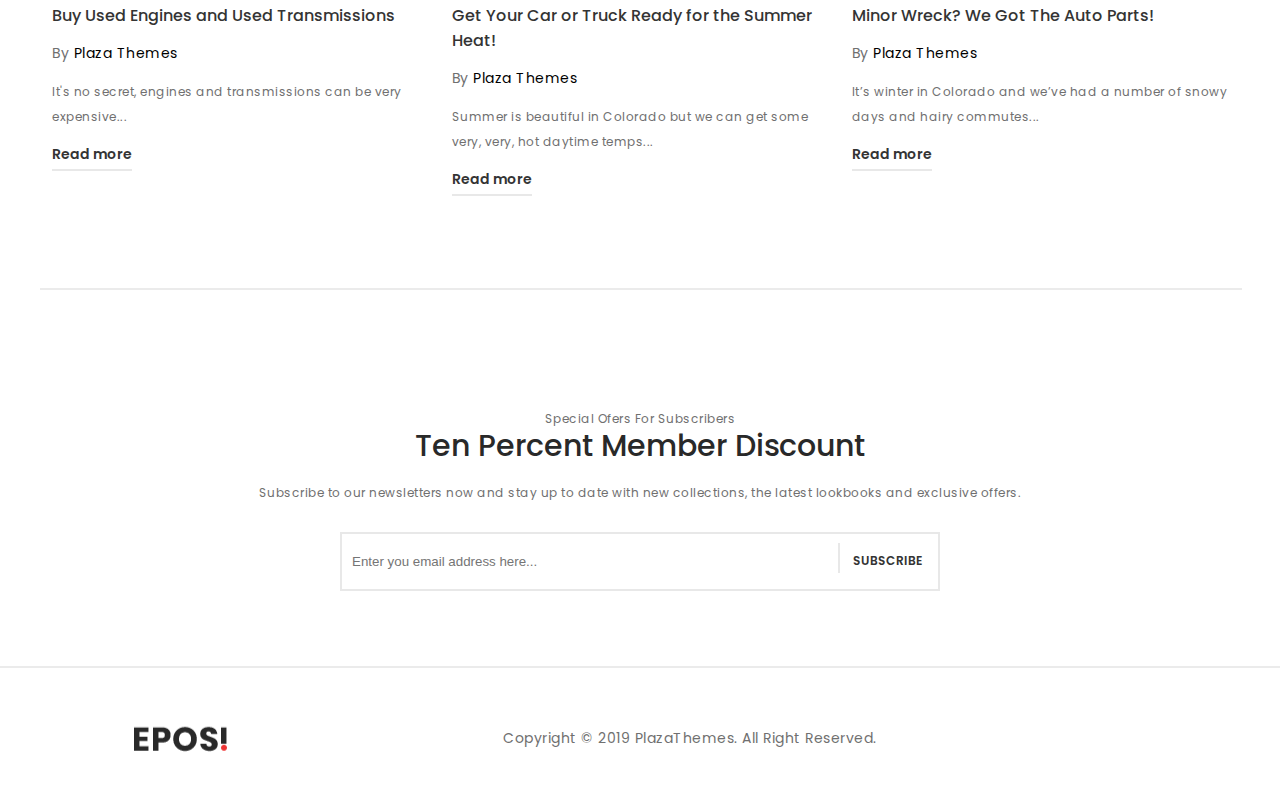
==== commit c39123bb: "update" ====
--- a/index.html
+++ b/index.html
@@ -24,8 +24,8 @@
         margin:10,
         nav:true,
         navText:[
-        '<i style="font-size:3rem" class="fa-solid fa-circle-chevron-left"></i>',
-        '<i style="font-size:3rem"  class="fa-solid fa-circle-chevron-right"></i>'
+        '<div"><i style="font-size:3rem" class="fa-solid fa-circle-chevron-left"></i></div>',
+        '<div><i style="font-size:3rem"  class="fa-solid fa-circle-chevron-right"></i></div>'
         ],
         responsive:{
         0:{
@@ -40,14 +40,14 @@
         }
     }
 })
-  //for testimonial
+  //for slider
 	$('#slider').owlCarousel({
         loop:false,
         margin:10,
         nav:true,
         navText:[
-        '<i style="font-size:3rem" class="fa-solid fa-angle-left"></i>',
-        '<i style="font-size:3rem" class="fa-solid fa-angle-right"></i>',
+        '<div"><i style="font-size:3rem" class="fa-solid fa-angle-left"></i></div>',
+        '<div><i style="font-size:3rem" class="fa-solid fa-angle-right"></i></div>',
         ],
         responsive:{
         0:{
@@ -95,24 +95,21 @@
                                         <li><a href="">Brushes Kits</a></li>
                                         <li><a href="">Eye Brushes</a></li>
                                         <li><a href="">Face Brushes</a></li>
-                                        <li><a href="">Lip Brushes</a></li>
-                            
+                                        <li><a href="">Lip Brushes</a></li>          
                                     </ul>
                                     <ul class="child__shop-list">
                                         <li class="chill__h3"><h3>Living room</h3></li>                                      
                                         <li><a href="">Handbag</a></li>
                                         <li><a href="">Kids' Table</a></li>
                                         <li><a href="">Clothing</a></li>
-                                        <li><a href="">Shoes</a></li>
-                            
+                                        <li><a href="">Shoes</a></li>          
                                     </ul>
                                     <ul class="child__shop-list">
                                         <li class="chill__h3"><h3>Decoration</h3></li> 
                                         <li><a href="">Face Palettes</a></li>
                                         <li><a href="">Face Primer</a></li>
                                         <li><a href="">Lipstick </a></li>
-                                        <li><a href="">Mascara</a></li>
-                            
+                                        <li><a href="">Mascara</a></li>   
                                     </ul>
                                     <ul class="child__shop-list">
                                         <li class="chill__h3"><h3>Storage</h3></li> 
@@ -122,8 +119,7 @@
                                         <li><a href="">iPad & Tablet Accessories</a></li>
                                        
                                     </ul>
-                                </ul>
-                                
+                                </ul>   
                             </li>
                             <li class="header__nav-item header__nav-accessories" >
                                 <a href="" class="header__nav-link">ACCESSORIES
@@ -152,10 +148,8 @@
                             </li>
                             <li class="header__nav-item">
                                 <a href="" class="header__nav-link">BLOG</a>
-                            </li>
-                            
+                            </li>  
                         </ul>
-
                     </div>
                     <div class="header__function parent">
                         <ul class="header__function-icon">
@@ -179,7 +173,7 @@
                             <div class="modal-setting__position">
                                 <ul class="account">
                                     <h4> My account</h4>
-                                    <li id="option-log" onclick="showLog()"><a>Login/Register</a> </li>
+                                    <li id="option-log" onclick="showForm()"><a>Login/Register</a> </li>
                                 </ul>
                                 <ul class="currency">
                                     <h4>currency</h4>
@@ -191,15 +185,13 @@
                                     <li><a href=""><img src="./Assets/img/flag England.png" alt=""> English</a></li>
                                     <li><a href=""><img src="./Assets/img/Flag Germany.png" alt=""> Germany</a></li>
                                 </ul>
-                            </div>
-                           
-                        </div>
-
+                            </div>                      
+                        </div>
                     </div>
                 </div>
             </div>
         </header>
-        <div id="slider" class="hehe owl-carousel owl-theme">    
+        <div id="slider" class="owl-carousel owl-theme">    
                 <div class="slider__parent">
                     <img class="slider-image" src="./Assets/img/oclock.jpg" alt="">
                     <div class="slider__text">
@@ -210,8 +202,7 @@
                         <button class="slider__button">
                             <a href="">+ SHOPPING NOW</a>
                         </button>
-                    </div>
-                   
+                    </div>                  
                 </div>
                 <div class="slider__parent">
                     <img class="slider-image" src="./Assets/img/slider_sofa.jpg" alt="">
@@ -239,8 +230,7 @@
                     </div>
                    
                 </div>
-            </div>
-       
+            </div>     
         <div id="content">
             <div class="typical-product">
                 <div class="grid wide">
@@ -299,12 +289,10 @@
                
             </div>
             <div id="product-lists">
-                <div class="product-tab active">
-                    <div class="grid wide">
-                        <div class="row products parent owl-carousel-1 owl-carousel">
+                <div class="product-tab active owl-carousel-1 owl-carousel owl-theme grid wide product-effect">    
                             <div class="parent">       
                              <div class="product-effect">
-                                <img class="image" src="./Assets/img/SONY XBR.jpg" alt="">      
+                              <div><img class="image product-effect" src="./Assets/img/SONY XBR.jpg" alt=""></div>        
                                 <div class="flex">
                                     <p style="color: #929292;margin-top: 15px;">Apple</p>
                                     <div class="star">
@@ -320,8 +308,7 @@
                                 </div>
                                 <div style="display: flex;">
                                     <p class="product-price">$78.80</p>
-                                    <span class="old-price" style="margin-left: 10px;text-decoration:line-through">$80.00</span>
-                                    
+                                    <span class="old-price" style="margin-left: 10px;text-decoration:line-through">$80.00</span>   
                                 </div>
                             </div>
                                 <label class="add-product">
@@ -366,8 +353,8 @@
                                         <a href=""><i class="fa-solid fa-list"></i></a> 
                                         <a href=""><i class="fa-solid fa-arrow-up-right-from-square"></i></a>  
                                      </label>
-                               </div>
-                               <div class="parent">       
+                            </div>
+                            <div class="parent">       
                                 <div class="product-effect">
                                    <img class="image" src="./Assets/img/đồng hồ cát.jpg" alt="">
                                    <div class="flex">
@@ -393,8 +380,8 @@
                                         <a href=""><i class="fa-solid fa-list"></i></a> 
                                         <a href=""><i class="fa-solid fa-arrow-up-right-from-square"></i></a>  
                                      </label>
-                               </div>
-                               <div class="parent">       
+                            </div>
+                            <div class="parent">       
                                 <div class="product-effect">
                                    <img class="image" src="./Assets/img/bluetoothspeaker.jpg" alt="">
                                    <div class="sale-product">
@@ -425,8 +412,8 @@
                                         <a href=""><i class="fa-solid fa-list"></i></a> 
                                         <a href=""><i class="fa-solid fa-arrow-up-right-from-square"></i></a>  
                                      </label>
-                               </div>
-                               <div class="parent">       
+                            </div>
+                            <div class="parent">       
                                 <div class="product-effect">
                                    <img class="image" src="./Assets/img/AppleIphone.jpg" alt="">
                                    <div class="sale-product">
@@ -457,8 +444,8 @@
                                         <a href=""><i class="fa-solid fa-list"></i></a> 
                                         <a href=""><i class="fa-solid fa-arrow-up-right-from-square"></i></a>  
                                      </label>
-                               </div>
-                               <div class="parent">       
+                            </div>
+                            <div class="parent">       
                                 <div class="product-effect">
                                    <img class="image" src="./Assets/img/beatsSolowireless.jpg" alt="">
                                    <div class="sale-product">
@@ -489,16 +476,621 @@
                                         <a href=""><i class="fa-solid fa-list"></i></a> 
                                         <a href=""><i class="fa-solid fa-arrow-up-right-from-square"></i></a>  
                                      </label>
+                            </div>
+                </div>
+                <div class="product-tab owl-carousel-1 owl-carousel owl-theme grid wide">    
+                    <div class="parent">       
+                     <div class="product-effect">
+                        <img class="image" src="./Assets/img/SONY XBR.jpg" alt="">      
+                        <div class="flex">
+                            <p style="color: #929292;margin-top: 15px;">Apple</p>
+                            <div class="star">
+                                <i class="fa-solid fa-star star--active"></i>
+                                <i class="fa-solid fa-star star--active"></i>
+                                <i class="fa-solid fa-star star--active"></i>
+                                <i class="fa-solid fa-star-half-stroke"></i>
+                                <i class="fa-solid fa-star-half-stroke"></i>
+                            </div>
+                        </div>
+                        <div class="product-name">
+                            <a href="" class="product__name-link">Sony XBR-55X900E 55-inch 4K HDR Ultra HD</a>
+                        </div>
+                        <div style="display: flex;">
+                            <p class="product-price">$78.80</p>
+                            <span class="old-price" style="margin-left: 10px;text-decoration:line-through">$80.00</span>
+                            
+                        </div>
+                    </div>
+                        <label class="add-product">
+                            <a href=""><i class="fa-solid fa-cart-shopping"></i></a>  
+                            <a href=""><i class="fa-solid fa-heart"></i></a>   
+                             <a href=""><i class="fa-solid fa-list"></i></a> 
+                             <a href=""><i class="fa-solid fa-arrow-up-right-from-square"></i></a>  
+                          </label>
+                    </div>
+                    <div class="parent">       
+                        <div class="product-effect">
+                           <img class="image" src="./Assets/img/sofa.jpg" alt="">
+                           <div class="sale-product">
+                               <span>-14%</span>
+                           </div>
+                       
+                     
+                           <div class="flex">
+                               <p style="color: #929292;margin-top: 15px;">Apple</p>
+                               <div class="star">
+                                   <i class="fa-solid fa-star star--active"></i>
+                                   <i class="fa-solid fa-star star--active"></i>
+                                   <i class="fa-solid fa-star star--active"></i>
+                                   <i class="fa-solid fa-star star--active"></i>
+                                   <i class="fa-solid fa-star star--active"></i>
+                                  
                                </div>
-                        </div>
-                    </div>
-                </div>
-                <div class="product-tab">
+                           </div>
+                           <div class="product-name">
+                               <a href="" class="product__name-link">Roush Mustang 4-Piston Black Front Brake Kit</a>
+                           </div>
+                           <div style="display: flex;">
+                               <p class="product-price">$85.80</p>
+                               <span class="old-price" style="margin-left: 10px;text-decoration:line-through">$140.00</span>
+                               
+                           </div>
+                       </div>
+                 
+                           <label class="add-product">
+                               <a href=""><i class="fa-solid fa-cart-shopping"></i></a>  
+                               <a href=""><i class="fa-solid fa-heart"></i></a>   
+                                <a href=""><i class="fa-solid fa-list"></i></a> 
+                                <a href=""><i class="fa-solid fa-arrow-up-right-from-square"></i></a>  
+                             </label>
+                       </div>
+                       <div class="parent">       
+                        <div class="product-effect">
+                           <img class="image" src="./Assets/img/đồng hồ cát.jpg" alt="">
+                           <div class="flex">
+                               <p style="color: #929292;margin-top: 15px;">Sony</p>
+                               <div class="star">
+                                   <i class="fa-solid fa-star star--active"></i>
+                                   <i class="fa-solid fa-star star--active"></i>
+                                   <i class="fa-solid fa-star-half-stroke"></i>                         
+                                   <i class="fa-solid fa-star-half-stroke"></i>
+                                   <i class="fa-solid fa-star-half-stroke"></i>
+                               </div>
+                           </div>
+                           <div class="product-name">
+                               <a href="" class="product__name-link">Koss Porta Pro On Ear Headphones with Case</a>
+                           </div>
+                           <div style="display: flex;">
+                               <p class="product-price">$120</p>
+                           </div>
+                       </div>
+                           <label class="add-product">
+                               <a href=""><i class="fa-solid fa-cart-shopping"></i></a>  
+                               <a href=""><i class="fa-solid fa-heart"></i></a>   
+                                <a href=""><i class="fa-solid fa-list"></i></a> 
+                                <a href=""><i class="fa-solid fa-arrow-up-right-from-square"></i></a>  
+                             </label>
+                       </div>
+                       <div class="parent">       
+                        <div class="product-effect">
+                           <img class="image" src="./Assets/img/bluetoothspeaker.jpg" alt="">
+                           <div class="sale-product">
+                               <span>-5%</span>
+                           </div>
+                           <div class="flex">
+                               <p style="color: #929292;margin-top: 15px;">Apple</p>
+                               <div class="star">
+                                   <i class="fa-solid fa-star star--active"></i>
+                                   <i class="fa-solid fa-star star--active"></i>
+                                   <i class="fa-solid fa-star star--active"></i>
+                                   <i class="fa-solid fa-star-half-stroke"></i>
+                                   <i class="fa-solid fa-star-half-stroke"></i>
+                               </div>
+                           </div>
+                           <div class="product-name">
+                               <a href="" class="product__name-link">Sony XBR-55X900E 55-inch 4K HDR Ultra HD</a>
+                           </div>
+                           <div style="display: flex;">
+                               <p class="product-price">$78.80</p>
+                               <span class="old-price" style="margin-left: 10px;text-decoration:line-through">$80.00</span>
+                               
+                           </div>
+                       </div>
+                           <label class="add-product">
+                               <a href=""><i class="fa-solid fa-cart-shopping"></i></a>  
+                               <a href=""><i class="fa-solid fa-heart"></i></a>   
+                                <a href=""><i class="fa-solid fa-list"></i></a> 
+                                <a href=""><i class="fa-solid fa-arrow-up-right-from-square"></i></a>  
+                             </label>
+                       </div>
+                       <div class="parent">       
+                        <div class="product-effect">
+                           <img class="image" src="./Assets/img/AppleIphone.jpg" alt="">
+                           <div class="sale-product">
+                               <span>-5%</span>
+                           </div>
+                           <div class="flex">
+                               <p style="color: #929292;margin-top: 15px;">Apple</p>
+                               <div class="star">
+                                   <i class="fa-solid fa-star star--active"></i>
+                                   <i class="fa-solid fa-star star--active"></i>
+                                   <i class="fa-solid fa-star star--active"></i>
+                                   <i class="fa-solid fa-star-half-stroke"></i>
+                                   <i class="fa-solid fa-star-half-stroke"></i>
+                               </div>
+                           </div>
+                           <div class="product-name">
+                               <a href="" class="product__name-link">Sony XBR-55X900E 55-inch 4K HDR Ultra HD</a>
+                           </div>
+                           <div style="display: flex;">
+                               <p class="product-price">$78.80</p>
+                               <span class="old-price" style="margin-left: 10px;text-decoration:line-through">$80.00</span>
+                               
+                           </div>
+                       </div>
+                           <label class="add-product">
+                               <a href=""><i class="fa-solid fa-cart-shopping"></i></a>  
+                               <a href=""><i class="fa-solid fa-heart"></i></a>   
+                                <a href=""><i class="fa-solid fa-list"></i></a> 
+                                <a href=""><i class="fa-solid fa-arrow-up-right-from-square"></i></a>  
+                             </label>
+                       </div>
+                       <div class="parent">       
+                        <div class="product-effect">
+                           <img class="image" src="./Assets/img/beatsSolowireless.jpg" alt="">
+                           <div class="sale-product">
+                               <span>-5%</span>
+                           </div>
+                           <div class="flex">
+                               <p style="color: #929292;margin-top: 15px;">Apple</p>
+                               <div class="star">
+                                   <i class="fa-solid fa-star star--active"></i>
+                                   <i class="fa-solid fa-star star--active"></i>
+                                   <i class="fa-solid fa-star star--active"></i>
+                                   <i class="fa-solid fa-star-half-stroke"></i>
+                                   <i class="fa-solid fa-star-half-stroke"></i>
+                               </div>
+                           </div>
+                           <div class="product-name">
+                               <a href="" class="product__name-link">Sony XBR-55X900E 55-inch 4K HDR Ultra HD</a>
+                           </div>
+                           <div style="display: flex;">
+                               <p class="product-price">$78.80</p>
+                               <span class="old-price" style="margin-left: 10px;text-decoration:line-through">$80.00</span>
+                               
+                           </div>
+                       </div>
+                           <label class="add-product">
+                               <a href=""><i class="fa-solid fa-cart-shopping"></i></a>  
+                               <a href=""><i class="fa-solid fa-heart"></i></a>   
+                                <a href=""><i class="fa-solid fa-list"></i></a> 
+                                <a href=""><i class="fa-solid fa-arrow-up-right-from-square"></i></a>  
+                             </label>
+                       </div>
+      
+        </div>
+        <div class="product-tab owl-carousel-1 owl-carousel owl-theme grid wide">    
+            <div class="parent">       
+             <div class="product-effect">
+                <img class="image" src="./Assets/img/SONY XBR.jpg" alt="">      
+                <div class="flex">
+                    <p style="color: #929292;margin-top: 15px;">Apple</p>
+                    <div class="star">
+                        <i class="fa-solid fa-star star--active"></i>
+                        <i class="fa-solid fa-star star--active"></i>
+                        <i class="fa-solid fa-star star--active"></i>
+                        <i class="fa-solid fa-star-half-stroke"></i>
+                        <i class="fa-solid fa-star-half-stroke"></i>
+                    </div>
+                </div>
+                <div class="product-name">
+                    <a href="" class="product__name-link">Sony XBR-55X900E 55-inch 4K HDR Ultra HD</a>
+                </div>
+                <div style="display: flex;">
+                    <p class="product-price">$78.80</p>
+                    <span class="old-price" style="margin-left: 10px;text-decoration:line-through">$80.00</span>
+                    
+                </div>
+            </div>
+                <label class="add-product">
+                    <a href=""><i class="fa-solid fa-cart-shopping"></i></a>  
+                    <a href=""><i class="fa-solid fa-heart"></i></a>   
+                     <a href=""><i class="fa-solid fa-list"></i></a> 
+                     <a href=""><i class="fa-solid fa-arrow-up-right-from-square"></i></a>  
+                  </label>
+            </div>
+            <div class="parent">       
+                <div class="product-effect">
+                   <img class="image" src="./Assets/img/sofa.jpg" alt="">
+                   <div class="sale-product">
+                       <span>-14%</span>
+                   </div>
+               
+             
+                   <div class="flex">
+                       <p style="color: #929292;margin-top: 15px;">Apple</p>
+                       <div class="star">
+                           <i class="fa-solid fa-star star--active"></i>
+                           <i class="fa-solid fa-star star--active"></i>
+                           <i class="fa-solid fa-star star--active"></i>
+                           <i class="fa-solid fa-star star--active"></i>
+                           <i class="fa-solid fa-star star--active"></i>
+                          
+                       </div>
+                   </div>
+                   <div class="product-name">
+                       <a href="" class="product__name-link">Roush Mustang 4-Piston Black Front Brake Kit</a>
+                   </div>
+                   <div style="display: flex;">
+                       <p class="product-price">$85.80</p>
+                       <span class="old-price" style="margin-left: 10px;text-decoration:line-through">$140.00</span>
+                       
+                   </div>
+               </div>
+         
+                   <label class="add-product">
+                       <a href=""><i class="fa-solid fa-cart-shopping"></i></a>  
+                       <a href=""><i class="fa-solid fa-heart"></i></a>   
+                        <a href=""><i class="fa-solid fa-list"></i></a> 
+                        <a href=""><i class="fa-solid fa-arrow-up-right-from-square"></i></a>  
+                     </label>
+               </div>
+               <div class="parent">       
+                <div class="product-effect">
+                   <img class="image" src="./Assets/img/đồng hồ cát.jpg" alt="">
+                   <div class="flex">
+                       <p style="color: #929292;margin-top: 15px;">Sony</p>
+                       <div class="star">
+                           <i class="fa-solid fa-star star--active"></i>
+                           <i class="fa-solid fa-star star--active"></i>
+                           <i class="fa-solid fa-star-half-stroke"></i>                         
+                           <i class="fa-solid fa-star-half-stroke"></i>
+                           <i class="fa-solid fa-star-half-stroke"></i>
+                       </div>
+                   </div>
+                   <div class="product-name">
+                       <a href="" class="product__name-link">Koss Porta Pro On Ear Headphones with Case</a>
+                   </div>
+                   <div style="display: flex;">
+                       <p class="product-price">$120</p>
+                   </div>
+               </div>
+                   <label class="add-product">
+                       <a href=""><i class="fa-solid fa-cart-shopping"></i></a>  
+                       <a href=""><i class="fa-solid fa-heart"></i></a>   
+                        <a href=""><i class="fa-solid fa-list"></i></a> 
+                        <a href=""><i class="fa-solid fa-arrow-up-right-from-square"></i></a>  
+                     </label>
+               </div>
+               <div class="parent">       
+                <div class="product-effect">
+                   <img class="image" src="./Assets/img/bluetoothspeaker.jpg" alt="">
+                   <div class="sale-product">
+                       <span>-5%</span>
+                   </div>
+                   <div class="flex">
+                       <p style="color: #929292;margin-top: 15px;">Apple</p>
+                       <div class="star">
+                           <i class="fa-solid fa-star star--active"></i>
+                           <i class="fa-solid fa-star star--active"></i>
+                           <i class="fa-solid fa-star star--active"></i>
+                           <i class="fa-solid fa-star-half-stroke"></i>
+                           <i class="fa-solid fa-star-half-stroke"></i>
+                       </div>
+                   </div>
+                   <div class="product-name">
+                       <a href="" class="product__name-link">Sony XBR-55X900E 55-inch 4K HDR Ultra HD</a>
+                   </div>
+                   <div style="display: flex;">
+                       <p class="product-price">$78.80</p>
+                       <span class="old-price" style="margin-left: 10px;text-decoration:line-through">$80.00</span>
+                       
+                   </div>
+               </div>
+                   <label class="add-product">
+                       <a href=""><i class="fa-solid fa-cart-shopping"></i></a>  
+                       <a href=""><i class="fa-solid fa-heart"></i></a>   
+                        <a href=""><i class="fa-solid fa-list"></i></a> 
+                        <a href=""><i class="fa-solid fa-arrow-up-right-from-square"></i></a>  
+                     </label>
+               </div>
+               <div class="parent">       
+                <div class="product-effect">
+                   <img class="image" src="./Assets/img/AppleIphone.jpg" alt="">
+                   <div class="sale-product">
+                       <span>-5%</span>
+                   </div>
+                   <div class="flex">
+                       <p style="color: #929292;margin-top: 15px;">Apple</p>
+                       <div class="star">
+                           <i class="fa-solid fa-star star--active"></i>
+                           <i class="fa-solid fa-star star--active"></i>
+                           <i class="fa-solid fa-star star--active"></i>
+                           <i class="fa-solid fa-star-half-stroke"></i>
+                           <i class="fa-solid fa-star-half-stroke"></i>
+                       </div>
+                   </div>
+                   <div class="product-name">
+                       <a href="" class="product__name-link">Sony XBR-55X900E 55-inch 4K HDR Ultra HD</a>
+                   </div>
+                   <div style="display: flex;">
+                       <p class="product-price">$78.80</p>
+                       <span class="old-price" style="margin-left: 10px;text-decoration:line-through">$80.00</span>
+                       
+                   </div>
+               </div>
+                   <label class="add-product">
+                       <a href=""><i class="fa-solid fa-cart-shopping"></i></a>  
+                       <a href=""><i class="fa-solid fa-heart"></i></a>   
+                        <a href=""><i class="fa-solid fa-list"></i></a> 
+                        <a href=""><i class="fa-solid fa-arrow-up-right-from-square"></i></a>  
+                     </label>
+               </div>
+               <div class="parent">       
+                <div class="product-effect">
+                   <img class="image" src="./Assets/img/beatsSolowireless.jpg" alt="">
+                   <div class="sale-product">
+                       <span>-5%</span>
+                   </div>
+                   <div class="flex">
+                       <p style="color: #929292;margin-top: 15px;">Apple</p>
+                       <div class="star">
+                           <i class="fa-solid fa-star star--active"></i>
+                           <i class="fa-solid fa-star star--active"></i>
+                           <i class="fa-solid fa-star star--active"></i>
+                           <i class="fa-solid fa-star-half-stroke"></i>
+                           <i class="fa-solid fa-star-half-stroke"></i>
+                       </div>
+                   </div>
+                   <div class="product-name">
+                       <a href="" class="product__name-link">Sony XBR-55X900E 55-inch 4K HDR Ultra HD</a>
+                   </div>
+                   <div style="display: flex;">
+                       <p class="product-price">$78.80</p>
+                       <span class="old-price" style="margin-left: 10px;text-decoration:line-through">$80.00</span>
+                       
+                   </div>
+               </div>
+                   <label class="add-product">
+                       <a href=""><i class="fa-solid fa-cart-shopping"></i></a>  
+                       <a href=""><i class="fa-solid fa-heart"></i></a>   
+                        <a href=""><i class="fa-solid fa-list"></i></a> 
+                        <a href=""><i class="fa-solid fa-arrow-up-right-from-square"></i></a>  
+                     </label>
+               </div>
+
+        </div>
+        <div class="product-tab owl-carousel-1 owl-carousel owl-theme grid wide">    
+            <div class="parent">       
+             <div class="product-effect">
+                <img class="image" src="./Assets/img/SONY XBR.jpg" alt="">      
+                <div class="flex">
+                    <p style="color: #929292;margin-top: 15px;">Apple</p>
+                    <div class="star">
+                        <i class="fa-solid fa-star star--active"></i>
+                        <i class="fa-solid fa-star star--active"></i>
+                        <i class="fa-solid fa-star star--active"></i>
+                        <i class="fa-solid fa-star-half-stroke"></i>
+                        <i class="fa-solid fa-star-half-stroke"></i>
+                    </div>
+                </div>
+                <div class="product-name">
+                    <a href="" class="product__name-link">Sony XBR-55X900E 55-inch 4K HDR Ultra HD</a>
+                </div>
+                <div style="display: flex;">
+                    <p class="product-price">$78.80</p>
+                    <span class="old-price" style="margin-left: 10px;text-decoration:line-through">$80.00</span> 
+                </div>
+            </div>
+                <label class="add-product">
+                    <a href=""><i class="fa-solid fa-cart-shopping"></i></a>  
+                    <a href=""><i class="fa-solid fa-heart"></i></a>   
+                     <a href=""><i class="fa-solid fa-list"></i></a> 
+                     <a href=""><i class="fa-solid fa-arrow-up-right-from-square"></i></a>  
+                  </label>
+            </div>
+            <div class="parent">       
+                <div class="product-effect">
+                   <img class="image" src="./Assets/img/sofa.jpg" alt="">
+                   <div class="sale-product">
+                       <span>-14%</span>
+                   </div>
+               
+             
+                   <div class="flex">
+                       <p style="color: #929292;margin-top: 15px;">Apple</p>
+                       <div class="star">
+                           <i class="fa-solid fa-star star--active"></i>
+                           <i class="fa-solid fa-star star--active"></i>
+                           <i class="fa-solid fa-star star--active"></i>
+                           <i class="fa-solid fa-star star--active"></i>
+                           <i class="fa-solid fa-star star--active"></i>
+                          
+                       </div>
+                   </div>
+                   <div class="product-name">
+                       <a href="" class="product__name-link">Roush Mustang 4-Piston Black Front Brake Kit</a>
+                   </div>
+                   <div style="display: flex;">
+                       <p class="product-price">$85.80</p>
+                       <span class="old-price" style="margin-left: 10px;text-decoration:line-through">$140.00</span>
+                       
+                   </div>
+               </div>
+         
+                   <label class="add-product">
+                       <a href=""><i class="fa-solid fa-cart-shopping"></i></a>  
+                       <a href=""><i class="fa-solid fa-heart"></i></a>   
+                        <a href=""><i class="fa-solid fa-list"></i></a> 
+                        <a href=""><i class="fa-solid fa-arrow-up-right-from-square"></i></a>  
+                     </label>
+               </div>
+               <div class="parent">       
+                <div class="product-effect">
+                   <img class="image" src="./Assets/img/đồng hồ cát.jpg" alt="">
+                   <div class="flex">
+                       <p style="color: #929292;margin-top: 15px;">Sony</p>
+                       <div class="star">
+                           <i class="fa-solid fa-star star--active"></i>
+                           <i class="fa-solid fa-star star--active"></i>
+                           <i class="fa-solid fa-star-half-stroke"></i>                         
+                           <i class="fa-solid fa-star-half-stroke"></i>
+                           <i class="fa-solid fa-star-half-stroke"></i>
+                       </div>
+                   </div>
+                   <div class="product-name">
+                       <a href="" class="product__name-link">Koss Porta Pro On Ear Headphones with Case</a>
+                   </div>
+                   <div style="display: flex;">
+                       <p class="product-price">$120</p>
+                   </div>
+               </div>
+                   <label class="add-product">
+                       <a href=""><i class="fa-solid fa-cart-shopping"></i></a>  
+                       <a href=""><i class="fa-solid fa-heart"></i></a>   
+                        <a href=""><i class="fa-solid fa-list"></i></a> 
+                        <a href=""><i class="fa-solid fa-arrow-up-right-from-square"></i></a>  
+                     </label>
+               </div>
+               <div class="parent">       
+                <div class="product-effect">
+                   <img class="image" src="./Assets/img/bluetoothspeaker.jpg" alt="">
+                   <div class="sale-product">
+                       <span>-5%</span>
+                   </div>
+                   <div class="flex">
+                       <p style="color: #929292;margin-top: 15px;">Apple</p>
+                       <div class="star">
+                           <i class="fa-solid fa-star star--active"></i>
+                           <i class="fa-solid fa-star star--active"></i>
+                           <i class="fa-solid fa-star star--active"></i>
+                           <i class="fa-solid fa-star-half-stroke"></i>
+                           <i class="fa-solid fa-star-half-stroke"></i>
+                       </div>
+                   </div>
+                   <div class="product-name">
+                       <a href="" class="product__name-link">Sony XBR-55X900E 55-inch 4K HDR Ultra HD</a>
+                   </div>
+                   <div style="display: flex;">
+                       <p class="product-price">$78.80</p>
+                       <span class="old-price" style="margin-left: 10px;text-decoration:line-through">$80.00</span>
+                       
+                   </div>
+               </div>
+                   <label class="add-product">
+                       <a href=""><i class="fa-solid fa-cart-shopping"></i></a>  
+                       <a href=""><i class="fa-solid fa-heart"></i></a>   
+                        <a href=""><i class="fa-solid fa-list"></i></a> 
+                        <a href=""><i class="fa-solid fa-arrow-up-right-from-square"></i></a>  
+                     </label>
+               </div>
+               <div class="parent">       
+                <div class="product-effect">
+                   <img class="image" src="./Assets/img/AppleIphone.jpg" alt="">
+                   <div class="sale-product">
+                       <span>-5%</span>
+                   </div>
+                   <div class="flex">
+                       <p style="color: #929292;margin-top: 15px;">Apple</p>
+                       <div class="star">
+                           <i class="fa-solid fa-star star--active"></i>
+                           <i class="fa-solid fa-star star--active"></i>
+                           <i class="fa-solid fa-star star--active"></i>
+                           <i class="fa-solid fa-star-half-stroke"></i>
+                           <i class="fa-solid fa-star-half-stroke"></i>
+                       </div>
+                   </div>
+                   <div class="product-name">
+                       <a href="" class="product__name-link">Sony XBR-55X900E 55-inch 4K HDR Ultra HD</a>
+                   </div>
+                   <div style="display: flex;">
+                       <p class="product-price">$78.80</p>
+                       <span class="old-price" style="margin-left: 10px;text-decoration:line-through">$80.00</span>
+                       
+                   </div>
+               </div>
+                   <label class="add-product">
+                       <a href=""><i class="fa-solid fa-cart-shopping"></i></a>  
+                       <a href=""><i class="fa-solid fa-heart"></i></a>   
+                        <a href=""><i class="fa-solid fa-list"></i></a> 
+                        <a href=""><i class="fa-solid fa-arrow-up-right-from-square"></i></a>  
+                     </label>
+               </div>
+               <div class="parent">       
+                <div class="product-effect">
+                   <img class="image" src="./Assets/img/beatsSolowireless.jpg" alt="">
+                   <div class="sale-product">
+                       <span>-5%</span>
+                   </div>
+                   <div class="flex">
+                       <p style="color: #929292;margin-top: 15px;">Apple</p>
+                       <div class="star">
+                           <i class="fa-solid fa-star star--active"></i>
+                           <i class="fa-solid fa-star star--active"></i>
+                           <i class="fa-solid fa-star star--active"></i>
+                           <i class="fa-solid fa-star-half-stroke"></i>
+                           <i class="fa-solid fa-star-half-stroke"></i>
+                       </div>
+                   </div>
+                   <div class="product-name">
+                       <a href="" class="product__name-link">Sony XBR-55X900E 55-inch 4K HDR Ultra HD</a>
+                   </div>
+                   <div style="display: flex;">
+                       <p class="product-price">$78.80</p>
+                       <span class="old-price" style="margin-left: 10px;text-decoration:line-through">$80.00</span>
+                       
+                   </div>
+               </div>
+                   <label class="add-product">
+                       <a href=""><i class="fa-solid fa-cart-shopping"></i></a>  
+                       <a href=""><i class="fa-solid fa-heart"></i></a>   
+                        <a href=""><i class="fa-solid fa-list"></i></a> 
+                        <a href=""><i class="fa-solid fa-arrow-up-right-from-square"></i></a>  
+                     </label>
+               </div>
+
+        </div>
+               
+              
+              
+            </div>
+            <div class="container__reveiw">
                     <div class="grid wide">
-                        <div class="row products owl-carousel-1 owl-carousel parent">
+                        <div class="review">
+                        <div class="review__avt">
+                            <img class="review__img" src="./Assets/img/avt.png" alt="">
+                        </div>
+                        <div class="review__content">
+                            <p> This is Photoshops version  of Lorem Ipsum. Proin gravida nibh vel velit.Lorem ipsum dolor sit amet, 
+                                consectetur adipiscing elit.<br> In molestie augue magna. Pellentesque felis lorem, pulvinar sed 
+                                eros non, sagittis consequat urna.<br> Proin id dui tempor, imperdiet nisi et, hendrerit quam. Quisque tempus..</p>
+                        </div>
+                        <div class="review__quote">
+                            <i class="fa-solid fa-quote-right"></i>
+                        </div>
+                        <div class="review__name">
+                           <p class="review__name">Rebecka Filson</p> 
+                        </div>
+                        
+                    </div>
+                  
+                </div>
+               
+            </div>
+            <div class="our-product">
+                <div class="grid wide">
+                        <span>Latest Arrivals</span>
+                    <p>Mirum est notare quam littera gothica, quam nunc putamus parum 
+                        claram anteposuerit litterarum formas.</p>
+                </div>
+               
+            </div>
+            <div class="lastest-lists">     
+                    <div class="product-lastest">
+                        <div class="product-tab active owl-carousel-1 owl-carousel owl-theme grid wide">    
                             <div class="parent">       
                              <div class="product-effect">
-                                <img class="image" src="./Assets/img/Lọ.jpg" alt="">      
+                                <img class="image product-effect" src="./Assets/img/SONY XBR.jpg" alt="">      
                                 <div class="flex">
                                     <p style="color: #929292;margin-top: 15px;">Apple</p>
                                     <div class="star">
@@ -514,7 +1106,7 @@
                                 </div>
                                 <div style="display: flex;">
                                     <p class="product-price">$78.80</p>
-                                    <span class="old-price" style="margin-left: 10px;text-decoration:line-through">$80.00</span>                   
+                                    <span class="old-price" style="margin-left: 10px;text-decoration:line-through">$80.00</span>   
                                 </div>
                             </div>
                                 <label class="add-product">
@@ -526,10 +1118,12 @@
                             </div>
                             <div class="parent">       
                                 <div class="product-effect">
-                                   <img class="image" src="./Assets/img/SONY XBR.jpg" alt="">
+                                   <img class="image" src="./Assets/img/sofa.jpg" alt="">
                                    <div class="sale-product">
                                        <span>-14%</span>
                                    </div>
+                               
+                             
                                    <div class="flex">
                                        <p style="color: #929292;margin-top: 15px;">Apple</p>
                                        <div class="star">
@@ -557,10 +1151,10 @@
                                         <a href=""><i class="fa-solid fa-list"></i></a> 
                                         <a href=""><i class="fa-solid fa-arrow-up-right-from-square"></i></a>  
                                      </label>
-                               </div>
-                               <div class="parent">       
+                            </div>
+                            <div class="parent">       
                                 <div class="product-effect">
-                                   <img class="image" src="./Assets/img/oclock-wood.jpg" alt="">
+                                   <img class="image" src="./Assets/img/đồng hồ cát.jpg" alt="">
                                    <div class="flex">
                                        <p style="color: #929292;margin-top: 15px;">Sony</p>
                                        <div class="star">
@@ -584,10 +1178,10 @@
                                         <a href=""><i class="fa-solid fa-list"></i></a> 
                                         <a href=""><i class="fa-solid fa-arrow-up-right-from-square"></i></a>  
                                      </label>
-                               </div>
-                               <div class="parent">       
+                            </div>
+                            <div class="parent">       
                                 <div class="product-effect">
-                                   <img class="image" src="./Assets/img/AppleIphone.jpg" alt="">
+                                   <img class="image" src="./Assets/img/bluetoothspeaker.jpg" alt="">
                                    <div class="sale-product">
                                        <span>-5%</span>
                                    </div>
@@ -616,10 +1210,10 @@
                                         <a href=""><i class="fa-solid fa-list"></i></a> 
                                         <a href=""><i class="fa-solid fa-arrow-up-right-from-square"></i></a>  
                                      </label>
-                               </div>
-                               <div class="parent">       
+                            </div>
+                            <div class="parent">       
                                 <div class="product-effect">
-                                   <img class="image" src="./Assets/img/beatsSolowireless.jpg" alt="">
+                                   <img class="image" src="./Assets/img/AppleIphone.jpg" alt="">
                                    <div class="sale-product">
                                        <span>-5%</span>
                                    </div>
@@ -648,10 +1242,10 @@
                                         <a href=""><i class="fa-solid fa-list"></i></a> 
                                         <a href=""><i class="fa-solid fa-arrow-up-right-from-square"></i></a>  
                                      </label>
-                               </div>
-                               <div class="parent">       
+                            </div>
+                            <div class="parent">       
                                 <div class="product-effect">
-                                   <img class="image" src="./Assets/img/JBL flip.jpg" alt="">
+                                   <img class="image" src="./Assets/img/beatsSolowireless.jpg" alt="">
                                    <div class="sale-product">
                                        <span>-5%</span>
                                    </div>
@@ -671,7 +1265,6 @@
                                    <div style="display: flex;">
                                        <p class="product-price">$78.80</p>
                                        <span class="old-price" style="margin-left: 10px;text-decoration:line-through">$80.00</span>
-                                       
                                    </div>
                                </div>
                                    <label class="add-product">
@@ -680,609 +1273,8 @@
                                         <a href=""><i class="fa-solid fa-list"></i></a> 
                                         <a href=""><i class="fa-solid fa-arrow-up-right-from-square"></i></a>  
                                      </label>
-                               </div>
-                        </div>
-                    </div>
-                </div>
-                <div class="product-tab">
-                    <div class="grid wide">
-                        <div class="row products owl-carousel-1 owl-carousel parent">
-                            <div class="parent">       
-                             <div class="product-effect">
-                                <img class="image" src="./Assets/img/AppleIphone.jpg" alt="">      
-                                <div class="flex">
-                                    <p style="color: #929292;margin-top: 15px;">Apple</p>
-                                    <div class="star">
-                                        <i class="fa-solid fa-star star--active"></i>
-                                        <i class="fa-solid fa-star star--active"></i>
-                                        <i class="fa-solid fa-star star--active"></i>
-                                        <i class="fa-solid fa-star-half-stroke"></i>
-                                        <i class="fa-solid fa-star-half-stroke"></i>
-                                    </div>
-                                </div>
-                                <div class="product-name">
-                                    <a href="" class="product__name-link">Sony XBR-55X900E 55-inch 4K HDR Ultra HD</a>
-                                </div>
-                                <div style="display: flex;">
-                                    <p class="product-price">$78.80</p>
-                                    <span class="old-price" style="margin-left: 10px;text-decoration:line-through">$80.00</span>
-                                    
-                                </div>
-                            </div>
-                                <label class="add-product">
-                                    <a href=""><i class="fa-solid fa-cart-shopping"></i></a>  
-                                    <a href=""><i class="fa-solid fa-heart"></i></a>   
-                                     <a href=""><i class="fa-solid fa-list"></i></a> 
-                                     <a href=""><i class="fa-solid fa-arrow-up-right-from-square"></i></a>  
-                                  </label>
-                            </div>
-                            <div class="parent">       
-                                <div class="product-effect">
-                                   <img class="image" src="./Assets/img/Lọ.jpg" alt="">
-                                   <div class="sale-product">
-                                       <span>-14%</span>
-                                   </div>
-                               
-                             
-                                   <div class="flex">
-                                       <p style="color: #929292;margin-top: 15px;">Apple</p>
-                                       <div class="star">
-                                           <i class="fa-solid fa-star star--active"></i>
-                                           <i class="fa-solid fa-star star--active"></i>
-                                           <i class="fa-solid fa-star star--active"></i>
-                                           <i class="fa-solid fa-star star--active"></i>
-                                           <i class="fa-solid fa-star star--active"></i>
-                                          
-                                       </div>
-                                   </div>
-                                   <div class="product-name">
-                                       <a href="" class="product__name-link">Roush Mustang 4-Piston Black Front Brake Kit</a>
-                                   </div>
-                                   <div style="display: flex;">
-                                       <p class="product-price">$85.80</p>
-                                       <span class="old-price" style="margin-left: 10px;text-decoration:line-through">$140.00</span>
-                                       
-                                   </div>
-                               </div>
-                         
-                                   <label class="add-product">
-                                       <a href=""><i class="fa-solid fa-cart-shopping"></i></a>  
-                                       <a href=""><i class="fa-solid fa-heart"></i></a>   
-                                        <a href=""><i class="fa-solid fa-list"></i></a> 
-                                        <a href=""><i class="fa-solid fa-arrow-up-right-from-square"></i></a>  
-                                     </label>
-                               </div>
-                               <div class="parent">       
-                                <div class="product-effect">
-                                   <img class="image" src="./Assets/img/oclock-wood.jpg" alt="">
-                                   <div class="flex">
-                                       <p style="color: #929292;margin-top: 15px;">Sony</p>
-                                       <div class="star">
-                                           <i class="fa-solid fa-star star--active"></i>
-                                           <i class="fa-solid fa-star star--active"></i>
-                                           <i class="fa-solid fa-star-half-stroke"></i>                         
-                                           <i class="fa-solid fa-star-half-stroke"></i>
-                                           <i class="fa-solid fa-star-half-stroke"></i>
-                                       </div>
-                                   </div>
-                                   <div class="product-name">
-                                       <a href="" class="product__name-link">Koss Porta Pro On Ear Headphones with Case</a>
-                                   </div>
-                                   <div style="display: flex;">
-                                       <p class="product-price">$120</p>
-                                   </div>
-                               </div>
-                                   <label class="add-product">
-                                       <a href=""><i class="fa-solid fa-cart-shopping"></i></a>  
-                                       <a href=""><i class="fa-solid fa-heart"></i></a>   
-                                        <a href=""><i class="fa-solid fa-list"></i></a> 
-                                        <a href=""><i class="fa-solid fa-arrow-up-right-from-square"></i></a>  
-                                     </label>
-                               </div>
-                               <div class="parent">       
-                                <div class="product-effect">
-                                   <img class="image" src="./Assets/img/tabNone.jpg" alt="">
-                                   <div class="sale-product">
-                                       <span>-5%</span>
-                                   </div>
-                                   <div class="flex">
-                                       <p style="color: #929292;margin-top: 15px;">Apple</p>
-                                       <div class="star">
-                                           <i class="fa-solid fa-star star--active"></i>
-                                           <i class="fa-solid fa-star star--active"></i>
-                                           <i class="fa-solid fa-star star--active"></i>
-                                           <i class="fa-solid fa-star-half-stroke"></i>
-                                           <i class="fa-solid fa-star-half-stroke"></i>
-                                       </div>
-                                   </div>
-                                   <div class="product-name">
-                                       <a href="" class="product__name-link">Sony XBR-55X900E 55-inch 4K HDR Ultra HD</a>
-                                   </div>
-                                   <div style="display: flex;">
-                                       <p class="product-price">$78.80</p>
-                                       <span class="old-price" style="margin-left: 10px;text-decoration:line-through">$80.00</span>
-                                   </div>
-                               </div>
-                                   <label class="add-product">
-                                       <a href=""><i class="fa-solid fa-cart-shopping"></i></a>  
-                                       <a href=""><i class="fa-solid fa-heart"></i></a>   
-                                        <a href=""><i class="fa-solid fa-list"></i></a> 
-                                        <a href=""><i class="fa-solid fa-arrow-up-right-from-square"></i></a>  
-                                     </label>
-                               </div>
-                               <div class="parent">       
-                                <div class="product-effect">
-                                   <img class="image" src="./Assets/img/amzonecloud.jpg" alt="">
-                                   <div class="sale-product">
-                                       <span>-5%</span>
-                                   </div>
-                                   <div class="flex">
-                                       <p style="color: #929292;margin-top: 15px;">Apple</p>
-                                       <div class="star">
-                                           <i class="fa-solid fa-star star--active"></i>
-                                           <i class="fa-solid fa-star star--active"></i>
-                                           <i class="fa-solid fa-star star--active"></i>
-                                           <i class="fa-solid fa-star-half-stroke"></i>
-                                           <i class="fa-solid fa-star-half-stroke"></i>
-                                       </div>
-                                   </div>
-                                   <div class="product-name">
-                                       <a href="" class="product__name-link">Sony XBR-55X900E 55-inch 4K HDR Ultra HD</a>
-                                   </div>
-                                   <div style="display: flex;">
-                                       <p class="product-price">$78.80</p>
-                                       <span class="old-price" style="margin-left: 10px;text-decoration:line-through">$80.00</span>
-                                   </div>
-                               </div>
-                                   <label class="add-product">
-                                       <a href=""><i class="fa-solid fa-cart-shopping"></i></a>  
-                                       <a href=""><i class="fa-solid fa-heart"></i></a>   
-                                        <a href=""><i class="fa-solid fa-list"></i></a> 
-                                        <a href=""><i class="fa-solid fa-arrow-up-right-from-square"></i></a>  
-                                     </label>
-                               </div>
-                               <div class="parent">       
-                                <div class="product-effect">
-                                   <img class="image" src="./Assets/img/books.jpg" alt="">
-                                   <div class="sale-product">
-                                       <span>-5%</span>
-                                   </div>
-                                   <div class="flex">
-                                       <p style="color: #929292;margin-top: 15px;">Apple</p>
-                                       <div class="star">
-                                           <i class="fa-solid fa-star star--active"></i>
-                                           <i class="fa-solid fa-star star--active"></i>
-                                           <i class="fa-solid fa-star star--active"></i>
-                                           <i class="fa-solid fa-star-half-stroke"></i>
-                                           <i class="fa-solid fa-star-half-stroke"></i>
-                                       </div>
-                                   </div>
-                                   <div class="product-name">
-                                       <a href="" class="product__name-link">Sony XBR-55X900E 55-inch 4K HDR Ultra HD</a>
-                                   </div>
-                                   <div style="display: flex;">
-                                       <p class="product-price">$78.80</p>
-                                       <span class="old-price" style="margin-left: 10px;text-decoration:line-through">$80.00</span>
-                                       
-                                   </div>
-                               </div>
-                                   <label class="add-product">
-                                       <a href=""><i class="fa-solid fa-cart-shopping"></i></a>  
-                                       <a href=""><i class="fa-solid fa-heart"></i></a>   
-                                        <a href=""><i class="fa-solid fa-list"></i></a> 
-                                        <a href=""><i class="fa-solid fa-arrow-up-right-from-square"></i></a>  
-                                     </label>
-                               </div>
-                        </div>
-                    </div>
-                </div>
-                <div class="product-tab">
-                    <div class="grid wide">
-                        <div class="row products owl-carousel-1 owl-carousel parent">
-                            <div class="parent">       
-                             <div class="product-effect">
-                                <img class="image" src="./Assets/img/amzonecloud.jpg" alt="">      
-                                <div class="flex">
-                                    <p style="color: #929292;margin-top: 15px;">Apple</p>
-                                    <div class="star">
-                                        <i class="fa-solid fa-star star--active"></i>
-                                        <i class="fa-solid fa-star star--active"></i>
-                                        <i class="fa-solid fa-star star--active"></i>
-                                        <i class="fa-solid fa-star-half-stroke"></i>
-                                        <i class="fa-solid fa-star-half-stroke"></i>
-                                    </div>
-                                </div>
-                                <div class="product-name">
-                                    <a href="" class="product__name-link">Sony XBR-55X900E 55-inch 4K HDR Ultra HD</a>
-                                </div>
-                                <div style="display: flex;">
-                                    <p class="product-price">$78.80</p>
-                                    <span class="old-price" style="margin-left: 10px;text-decoration:line-through">$80.00</span>   
-                                </div>
-                            </div>
-                                <label class="add-product">
-                                    <a href=""><i class="fa-solid fa-cart-shopping"></i></a>  
-                                    <a href=""><i class="fa-solid fa-heart"></i></a>   
-                                     <a href=""><i class="fa-solid fa-list"></i></a> 
-                                     <a href=""><i class="fa-solid fa-arrow-up-right-from-square"></i></a>  
-                                  </label>
-                            </div>
-                            <div class="parent">       
-                                <div class="product-effect">
-                                   <img class="image" src="./Assets/img/oclock-wood.jpg" alt="">
-                                   <div class="sale-product">
-                                       <span>-14%</span>
-                                   </div>
-                                   <div class="flex">
-                                       <p style="color: #929292;margin-top: 15px;">Apple</p>
-                                       <div class="star">
-                                           <i class="fa-solid fa-star star--active"></i>
-                                           <i class="fa-solid fa-star star--active"></i>
-                                           <i class="fa-solid fa-star star--active"></i>
-                                           <i class="fa-solid fa-star star--active"></i>
-                                           <i class="fa-solid fa-star star--active"></i> 
-                                       </div>
-                                   </div>
-                                   <div class="product-name">
-                                       <a href="" class="product__name-link">Roush Mustang 4-Piston Black Front Brake Kit</a>
-                                   </div>
-                                   <div style="display: flex;">
-                                       <p class="product-price">$85.80</p>
-                                       <span class="old-price" style="margin-left: 10px;text-decoration:line-through">$140.00</span>     
-                                   </div>
-                               </div>
-                                   <label class="add-product">
-                                       <a href=""><i class="fa-solid fa-cart-shopping"></i></a>  
-                                       <a href=""><i class="fa-solid fa-heart"></i></a>   
-                                        <a href=""><i class="fa-solid fa-list"></i></a> 
-                                        <a href=""><i class="fa-solid fa-arrow-up-right-from-square"></i></a>  
-                                     </label>
-                               </div>
-                               <div class="parent">       
-                                <div class="product-effect">
-                                   <img class="image" src="./Assets/img/Lọ.jpg" alt="">
-                                   <div class="flex">
-                                       <p style="color: #929292;margin-top: 15px;">Sony</p>
-                                       <div class="star">
-                                           <i class="fa-solid fa-star star--active"></i>
-                                           <i class="fa-solid fa-star star--active"></i>
-                                           <i class="fa-solid fa-star-half-stroke"></i>                         
-                                           <i class="fa-solid fa-star-half-stroke"></i>
-                                           <i class="fa-solid fa-star-half-stroke"></i>
-                                       </div>
-                                   </div>
-                                   <div class="product-name">
-                                       <a href="" class="product__name-link">Koss Porta Pro On Ear Headphones with Case</a>
-                                   </div>
-                                   <div style="display: flex;">
-                                       <p class="product-price">$120</p>
-                                   </div>
-                               </div>
-                                   <label class="add-product">
-                                       <a href=""><i class="fa-solid fa-cart-shopping"></i></a>  
-                                       <a href=""><i class="fa-solid fa-heart"></i></a>   
-                                        <a href=""><i class="fa-solid fa-list"></i></a> 
-                                        <a href=""><i class="fa-solid fa-arrow-up-right-from-square"></i></a>  
-                                     </label>
-                               </div>
-                               <div class="parent">       
-                                <div class="product-effect">
-                                   <img class="image" src="./Assets/img/oclock-wood.jpg" alt="">
-                                   <div class="sale-product">
-                                       <span>-5%</span>
-                                   </div>
-                                   <div class="flex">
-                                       <p style="color: #929292;margin-top: 15px;">Apple</p>
-                                       <div class="star">
-                                           <i class="fa-solid fa-star star--active"></i>
-                                           <i class="fa-solid fa-star star--active"></i>
-                                           <i class="fa-solid fa-star star--active"></i>
-                                           <i class="fa-solid fa-star-half-stroke"></i>
-                                           <i class="fa-solid fa-star-half-stroke"></i>
-                                       </div>
-                                   </div>
-                                   <div class="product-name">
-                                       <a href="" class="product__name-link">Sony XBR-55X900E 55-inch 4K HDR Ultra HD</a>
-                                   </div>
-                                   <div style="display: flex;">
-                                       <p class="product-price">$78.80</p>
-                                       <span class="old-price" style="margin-left: 10px;text-decoration:line-through">$80.00</span>  
-                                   </div>
-                               </div>
-                                   <label class="add-product">
-                                       <a href=""><i class="fa-solid fa-cart-shopping"></i></a>  
-                                       <a href=""><i class="fa-solid fa-heart"></i></a>   
-                                        <a href=""><i class="fa-solid fa-list"></i></a> 
-                                        <a href=""><i class="fa-solid fa-arrow-up-right-from-square"></i></a>  
-                                     </label>
-                               </div>
-                               <div class="parent">       
-                                <div class="product-effect">
-                                   <img class="image" src="./Assets/img/SONY XBR.jpg" alt="">
-                                   <div class="sale-product">
-                                       <span>-5%</span>
-                                   </div>
-                                   <div class="flex">
-                                       <p style="color: #929292;margin-top: 15px;">Apple</p>
-                                       <div class="star">
-                                           <i class="fa-solid fa-star star--active"></i>
-                                           <i class="fa-solid fa-star star--active"></i>
-                                           <i class="fa-solid fa-star star--active"></i>
-                                           <i class="fa-solid fa-star-half-stroke"></i>
-                                           <i class="fa-solid fa-star-half-stroke"></i>
-                                       </div>
-                                   </div>
-                                   <div class="product-name">
-                                       <a href="" class="product__name-link">Sony XBR-55X900E 55-inch 4K HDR Ultra HD</a>
-                                   </div>
-                                   <div style="display: flex;">
-                                       <p class="product-price">$78.80</p>
-                                       <span class="old-price" style="margin-left: 10px;text-decoration:line-through">$80.00</span>
-                                       
-                                   </div>
-                               </div>
-                                   <label class="add-product">
-                                       <a href=""><i class="fa-solid fa-cart-shopping"></i></a>  
-                                       <a href=""><i class="fa-solid fa-heart"></i></a>   
-                                        <a href=""><i class="fa-solid fa-list"></i></a> 
-                                        <a href=""><i class="fa-solid fa-arrow-up-right-from-square"></i></a>  
-                                     </label>
-                               </div>
-                               <div class="parent">       
-                                <div class="product-effect">
-                                   <img class="image" src="./Assets/img/tabNone.jpg" alt="">
-                                   <div class="sale-product">
-                                       <span>-5%</span>
-                                   </div>
-                                   <div class="flex">
-                                       <p style="color: #929292;margin-top: 15px;">Apple</p>
-                                       <div class="star">
-                                           <i class="fa-solid fa-star star--active"></i>
-                                           <i class="fa-solid fa-star star--active"></i>
-                                           <i class="fa-solid fa-star star--active"></i>
-                                           <i class="fa-solid fa-star-half-stroke"></i>
-                                           <i class="fa-solid fa-star-half-stroke"></i>
-                                       </div>
-                                   </div>
-                                   <div class="product-name">
-                                       <a href="" class="product__name-link">Sony XBR-55X900E 55-inch 4K HDR Ultra HD</a>
-                                   </div>
-                                   <div style="display: flex;">
-                                       <p class="product-price">$78.80</p>
-                                       <span class="old-price" style="margin-left: 10px;text-decoration:line-through">$80.00</span>
-                                       
-                                   </div>
-                               </div>
-                                   <label class="add-product">
-                                       <a href=""><i class="fa-solid fa-cart-shopping"></i></a>  
-                                       <a href=""><i class="fa-solid fa-heart"></i></a>   
-                                        <a href=""><i class="fa-solid fa-list"></i></a> 
-                                        <a href=""><i class="fa-solid fa-arrow-up-right-from-square"></i></a>  
-                                     </label>
-                               </div>
-                        </div>
-                    </div>
-                </div>
-              
-            </div>
-            <div class="container__reveiw">
-                    <div class="grid wide">
-                        <div class="review">
-                        <div class="review__avt">
-                            <img class="review__img" src="./Assets/img/avt.png" alt="">
-                        </div>
-                        <div class="review__content">
-                            <p> This is Photoshops version  of Lorem Ipsum. Proin gravida nibh vel velit.Lorem ipsum dolor sit amet, 
-                                consectetur adipiscing elit.<br> In molestie augue magna. Pellentesque felis lorem, pulvinar sed 
-                                eros non, sagittis consequat urna.<br> Proin id dui tempor, imperdiet nisi et, hendrerit quam. Quisque tempus..</p>
-                        </div>
-                        <div class="review__quote">
-                            <i class="fa-solid fa-quote-right"></i>
-                        </div>
-                        <div class="review__name">
-                           <p class="review__name">Rebecka Filson</p> 
-                        </div>
-                        
-                    </div>
-                  
-                </div>
-               
-            </div>
-            <div class="our-product">
-                <div class="grid wide">
-                        <span>Latest Arrivals</span>
-                    <p>Mirum est notare quam littera gothica, quam nunc putamus parum 
-                        claram anteposuerit litterarum formas.</p>
-                </div>
-               
-            </div>
-            <div class="lastest-lists">     
-                    <div class="product-lastest">
-                        <div class="grid wide">
-                            <div class="row products owl-carousel owl-carousel-1 parent">
-                                <div class="parent">       
-                                 <div class="product-effect">
-                                    <img class="image" src="./Assets/img/amzonecloud.jpg" alt="">      
-                                    <div class="flex">
-                                        <p style="color: #929292;margin-top: 15px;">Apple</p>
-                                        <div class="star">
-                                            <i class="fa-solid fa-star star--active"></i>
-                                            <i class="fa-solid fa-star star--active"></i>
-                                            <i class="fa-solid fa-star star--active"></i>
-                                            <i class="fa-solid fa-star-half-stroke"></i>
-                                            <i class="fa-solid fa-star-half-stroke"></i>
-                                        </div>
-                                    </div>
-                                    <div class="product-name">
-                                        <a href="" class="product__name-link">Sony XBR-55X900E 55-inch 4K HDR Ultra HD</a>
-                                    </div>
-                                    <div style="display: flex;">
-                                        <p class="product-price">$78.80</p>
-                                        <span class="old-price" style="margin-left: 10px;text-decoration:line-through">$80.00</span>   
-                                    </div>
-                                </div>
-                                    <label class="add-product">
-                                        <a href=""><i class="fa-solid fa-cart-shopping"></i></a>  
-                                        <a href=""><i class="fa-solid fa-heart"></i></a>   
-                                         <a href=""><i class="fa-solid fa-list"></i></a> 
-                                         <a href=""><i class="fa-solid fa-arrow-up-right-from-square"></i></a>  
-                                      </label>
-                                </div>
-                                <div class="parent">       
-                                    <div class="product-effect">
-                                       <img class="image" src="./Assets/img/oclock-wood.jpg" alt="">
-                                       <div class="sale-product">
-                                           <span>-14%</span>
-                                       </div>
-                                       <div class="flex">
-                                           <p style="color: #929292;margin-top: 15px;">Apple</p>
-                                           <div class="star">
-                                               <i class="fa-solid fa-star star--active"></i>
-                                               <i class="fa-solid fa-star star--active"></i>
-                                               <i class="fa-solid fa-star star--active"></i>
-                                               <i class="fa-solid fa-star star--active"></i>
-                                               <i class="fa-solid fa-star star--active"></i> 
-                                           </div>
-                                       </div>
-                                       <div class="product-name">
-                                           <a href="" class="product__name-link">Roush Mustang 4-Piston Black Front Brake Kit</a>
-                                       </div>
-                                       <div style="display: flex;">
-                                           <p class="product-price">$85.80</p>
-                                           <span class="old-price" style="margin-left: 10px;text-decoration:line-through">$140.00</span>     
-                                       </div>
-                                   </div>
-                                       <label class="add-product">
-                                           <a href=""><i class="fa-solid fa-cart-shopping"></i></a>  
-                                           <a href=""><i class="fa-solid fa-heart"></i></a>   
-                                            <a href=""><i class="fa-solid fa-list"></i></a> 
-                                            <a href=""><i class="fa-solid fa-arrow-up-right-from-square"></i></a>  
-                                         </label>
-                                   </div>
-                                   <div class="parent">       
-                                    <div class="product-effect">
-                                       <img class="image" src="./Assets/img/Lọ.jpg" alt="">
-                                       <div class="flex">
-                                           <p style="color: #929292;margin-top: 15px;">Sony</p>
-                                           <div class="star">
-                                               <i class="fa-solid fa-star star--active"></i>
-                                               <i class="fa-solid fa-star star--active"></i>
-                                               <i class="fa-solid fa-star-half-stroke"></i>                         
-                                               <i class="fa-solid fa-star-half-stroke"></i>
-                                               <i class="fa-solid fa-star-half-stroke"></i>
-                                           </div>
-                                       </div>
-                                       <div class="product-name">
-                                           <a href="" class="product__name-link">Koss Porta Pro On Ear Headphones with Case</a>
-                                       </div>
-                                       <div style="display: flex;">
-                                           <p class="product-price">$120</p>
-                                       </div>
-                                   </div>
-                                       <label class="add-product">
-                                           <a href=""><i class="fa-solid fa-cart-shopping"></i></a>  
-                                           <a href=""><i class="fa-solid fa-heart"></i></a>   
-                                            <a href=""><i class="fa-solid fa-list"></i></a> 
-                                            <a href=""><i class="fa-solid fa-arrow-up-right-from-square"></i></a>  
-                                         </label>
-                                   </div>
-                                   <div class="parent">       
-                                    <div class="product-effect">
-                                       <img class="image" src="./Assets/img/oclock-wood.jpg" alt="">
-                                       <div class="sale-product">
-                                           <span>-5%</span>
-                                       </div>
-                                       <div class="flex">
-                                           <p style="color: #929292;margin-top: 15px;">Apple</p>
-                                           <div class="star">
-                                               <i class="fa-solid fa-star star--active"></i>
-                                               <i class="fa-solid fa-star star--active"></i>
-                                               <i class="fa-solid fa-star star--active"></i>
-                                               <i class="fa-solid fa-star-half-stroke"></i>
-                                               <i class="fa-solid fa-star-half-stroke"></i>
-                                           </div>
-                                       </div>
-                                       <div class="product-name">
-                                           <a href="" class="product__name-link">Sony XBR-55X900E 55-inch 4K HDR Ultra HD</a>
-                                       </div>
-                                       <div style="display: flex;">
-                                           <p class="product-price">$78.80</p>
-                                           <span class="old-price" style="margin-left: 10px;text-decoration:line-through">$80.00</span>  
-                                       </div>
-                                   </div>
-                                       <label class="add-product">
-                                           <a href=""><i class="fa-solid fa-cart-shopping"></i></a>  
-                                           <a href=""><i class="fa-solid fa-heart"></i></a>   
-                                            <a href=""><i class="fa-solid fa-list"></i></a> 
-                                            <a href=""><i class="fa-solid fa-arrow-up-right-from-square"></i></a>  
-                                         </label>
-                                   </div>
-                                   <div class="parent">       
-                                    <div class="product-effect">
-                                       <img class="image" src="./Assets/img/SONY XBR.jpg" alt="">
-                                       <div class="sale-product">
-                                           <span>-5%</span>
-                                       </div>
-                                       <div class="flex">
-                                           <p style="color: #929292;margin-top: 15px;">Apple</p>
-                                           <div class="star">
-                                               <i class="fa-solid fa-star star--active"></i>
-                                               <i class="fa-solid fa-star star--active"></i>
-                                               <i class="fa-solid fa-star star--active"></i>
-                                               <i class="fa-solid fa-star-half-stroke"></i>
-                                               <i class="fa-solid fa-star-half-stroke"></i>
-                                           </div>
-                                       </div>
-                                       <div class="product-name">
-                                           <a href="" class="product__name-link">Sony XBR-55X900E 55-inch 4K HDR Ultra HD</a>
-                                       </div>
-                                       <div style="display: flex;">
-                                           <p class="product-price">$78.80</p>
-                                           <span class="old-price" style="margin-left: 10px;text-decoration:line-through">$80.00</span>
-                                           
-                                       </div>
-                                   </div>
-                                       <label class="add-product">
-                                           <a href=""><i class="fa-solid fa-cart-shopping"></i></a>  
-                                           <a href=""><i class="fa-solid fa-heart"></i></a>   
-                                            <a href=""><i class="fa-solid fa-list"></i></a> 
-                                            <a href=""><i class="fa-solid fa-arrow-up-right-from-square"></i></a>  
-                                         </label>
-                                   </div>
-                                   <div class="parent">       
-                                    <div class="product-effect">
-                                       <img class="image" src="./Assets/img/tabNone.jpg" alt="">
-                                       <div class="sale-product">
-                                           <span>-5%</span>
-                                       </div>
-                                       <div class="flex">
-                                           <p style="color: #929292;margin-top: 15px;">Apple</p>
-                                           <div class="star">
-                                               <i class="fa-solid fa-star star--active"></i>
-                                               <i class="fa-solid fa-star star--active"></i>
-                                               <i class="fa-solid fa-star star--active"></i>
-                                               <i class="fa-solid fa-star-half-stroke"></i>
-                                               <i class="fa-solid fa-star-half-stroke"></i>
-                                           </div>
-                                       </div>
-                                       <div class="product-name">
-                                           <a href="" class="product__name-link">Sony XBR-55X900E 55-inch 4K HDR Ultra HD</a>
-                                       </div>
-                                       <div style="display: flex;">
-                                           <p class="product-price">$78.80</p>
-                                           <span class="old-price" style="margin-left: 10px;text-decoration:line-through">$80.00</span>
-                                           
-                                       </div>
-                                   </div>
-                                       <label class="add-product">
-                                           <a href=""><i class="fa-solid fa-cart-shopping"></i></a>  
-                                           <a href=""><i class="fa-solid fa-heart"></i></a>   
-                                            <a href=""><i class="fa-solid fa-list"></i></a> 
-                                            <a href=""><i class="fa-solid fa-arrow-up-right-from-square"></i></a>  
-                                         </label>
-                                   </div>
-                            </div>
-                        </div>
+                            </div>
+                </div>
                     </div>
             </div>
             <div class="event">
--- a/Css/slider.css
+++ b/Css/slider.css
@@ -1,3 +1,12 @@
+#slider .owl-nav{
+    position: absolute;
+    top: 40%;
+    display: flex;
+    justify-content: space-between;
+    width: 95%;
+    transform: translateY(-150%);
+    transform: translateX(2.8%);
+}
 .owl-nav{
     position: absolute;
     top: 40%;
@@ -8,4 +17,13 @@
     transform: translateX(-1%);
 }
 
-/*  */+/*  */
+.owl-carousel.owl-hidden {
+    opacity: unset;
+}
+.owl-carousel-1.owl-loaded {
+    display: none;
+}
+.owl-dots{
+    margin-top: 15px;
+}--- a/Css/modal.css
+++ b/Css/modal.css
@@ -87,7 +87,7 @@
 
 }
 #modal-setting.active{
-   display: block;
+   display: flex;
    z-index: 100;
 }
 .modal-setting__position{
@@ -124,9 +124,9 @@
     transform: translate(-50%,-50%);
     -webkit-transform: translate(-50%,-50%);
     position: absolute;
-    width: 50%;
+    width: 100%;
     height: 50%;
-    max-width: 1200px;
+    max-width: 800px;
     height: auto;
     top: 50%;
     left: 50%;
--- a/Css/responsive.css
+++ b/Css/responsive.css
@@ -84,4 +84,12 @@
         top: 30px!important;
         left: 15px!important;
     }
+    .product-effect:hover ~label{
+        opacity: 1;
+        transform: translateY(-100%)!important;
+    }
+    .add-product:hover{
+        opacity: 1;
+        transform: translateY(-100%)!important;
+    }
 }--- a/Css/style.css
+++ b/Css/style.css
@@ -54,7 +54,7 @@
     justify-content: space-between;
     display: none;
     padding-top: 30px;
-    z-index: 1;
+    z-index: 1000;
     background-color: #fff;
     padding: 20px;
 }
@@ -95,7 +95,7 @@
     position: absolute;
     top: 100%;
     display: none;
-    z-index: 1;
+    z-index: 1000;
     background-color: #fff;
     padding: 10px;
     width: 200px;
@@ -268,12 +268,17 @@
     padding-bottom: 100px;
     transition: linear 0.8s;
 }
+.product-effect:hover{
+    cursor: pointer;
+}
+.owl-nav:hover ~label{
+    opacity: 1;
+    transform: translateY(-30%);
+}
+
 .product-effect:hover ~label{
     opacity: 1;
-    transform: translateY(-30%);   
-}
-.product-effect:hover{
-    cursor: pointer;
+    transform: translateY(-30%);
 }
 .add-product:hover{
     opacity: 1;
@@ -288,7 +293,7 @@
     height: 50px;
     transform: translateY(30%);
     opacity: 0;
-    transition: all 0.7s;
+    transition: all 0.8s;
     line-height: 50px;
     display: flex;
     align-items: center;
@@ -308,7 +313,7 @@
 .product-tab.active{
     display: block;
     animation: modalFadein ease-in-out 0.5s;
-    transition: all 1s;
+    transition: all 0.5s;
 }
 .product-name{ 
     margin: 16px 0;   
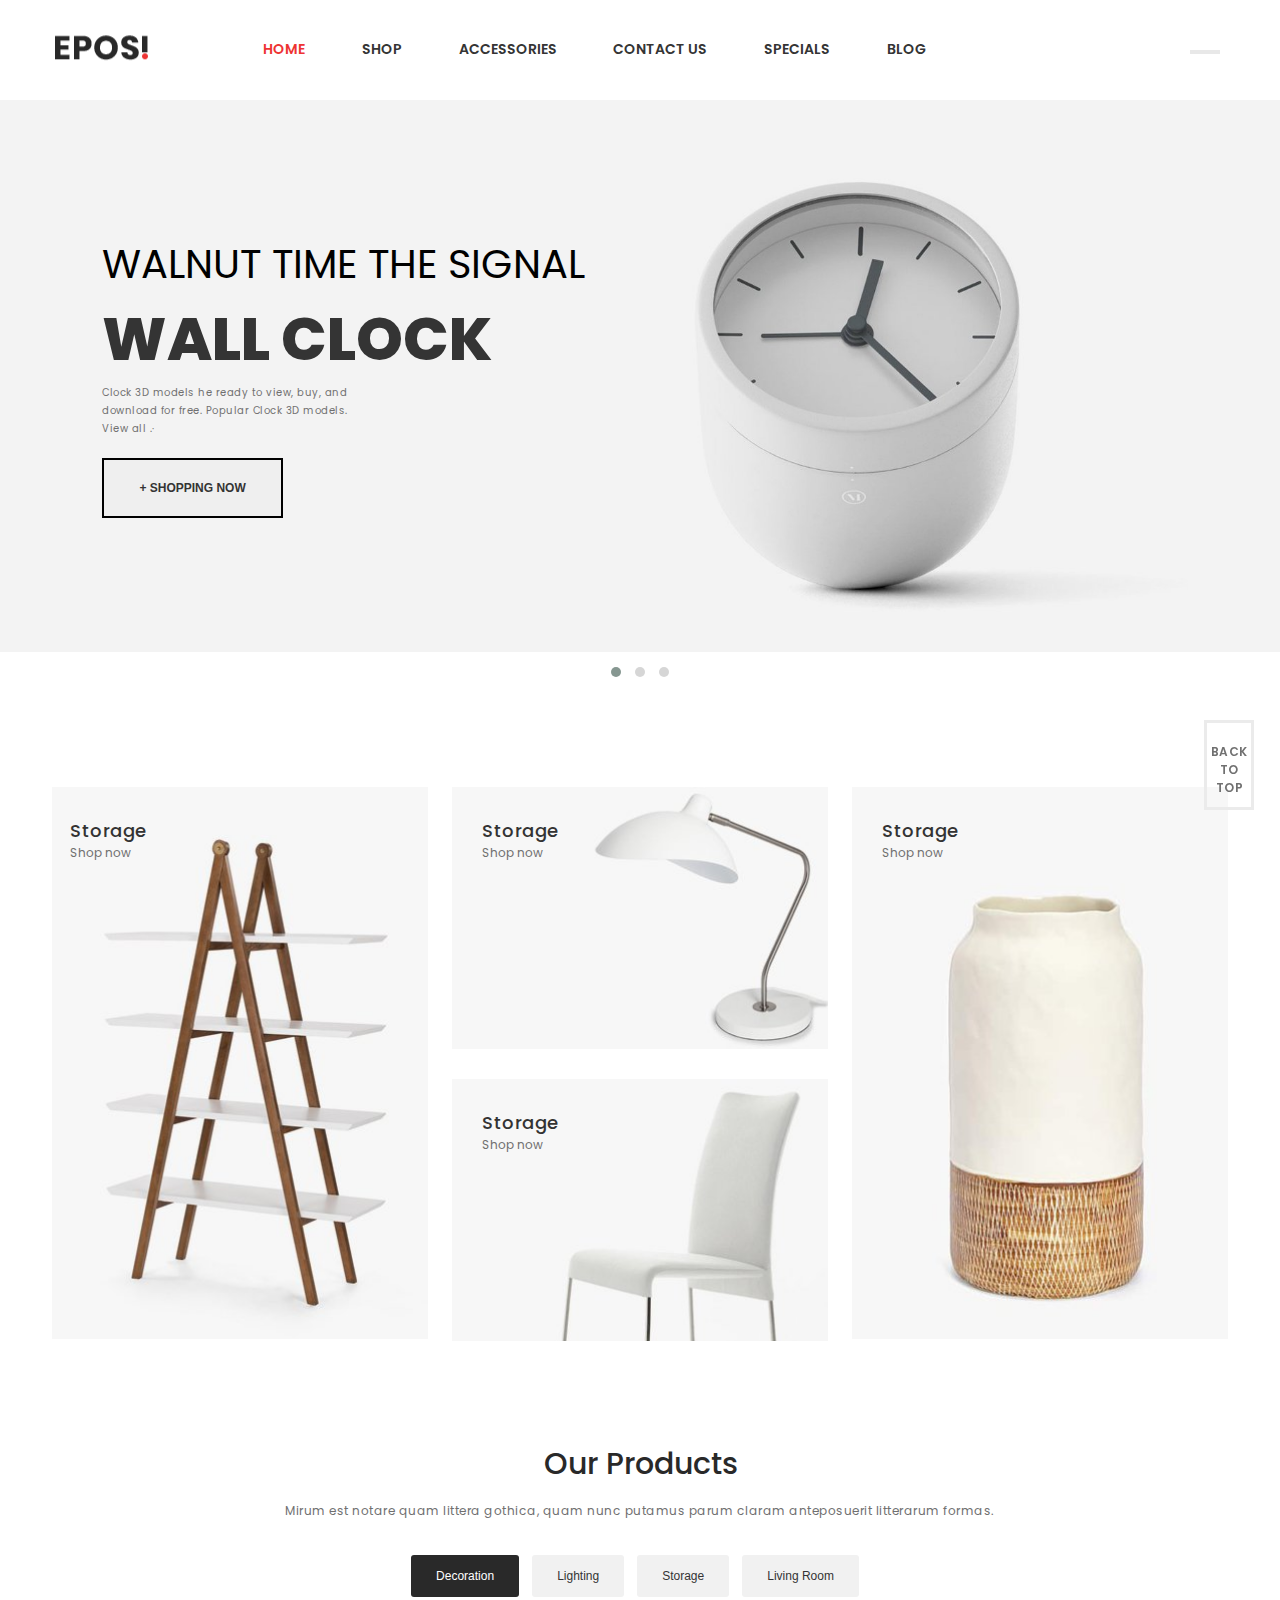
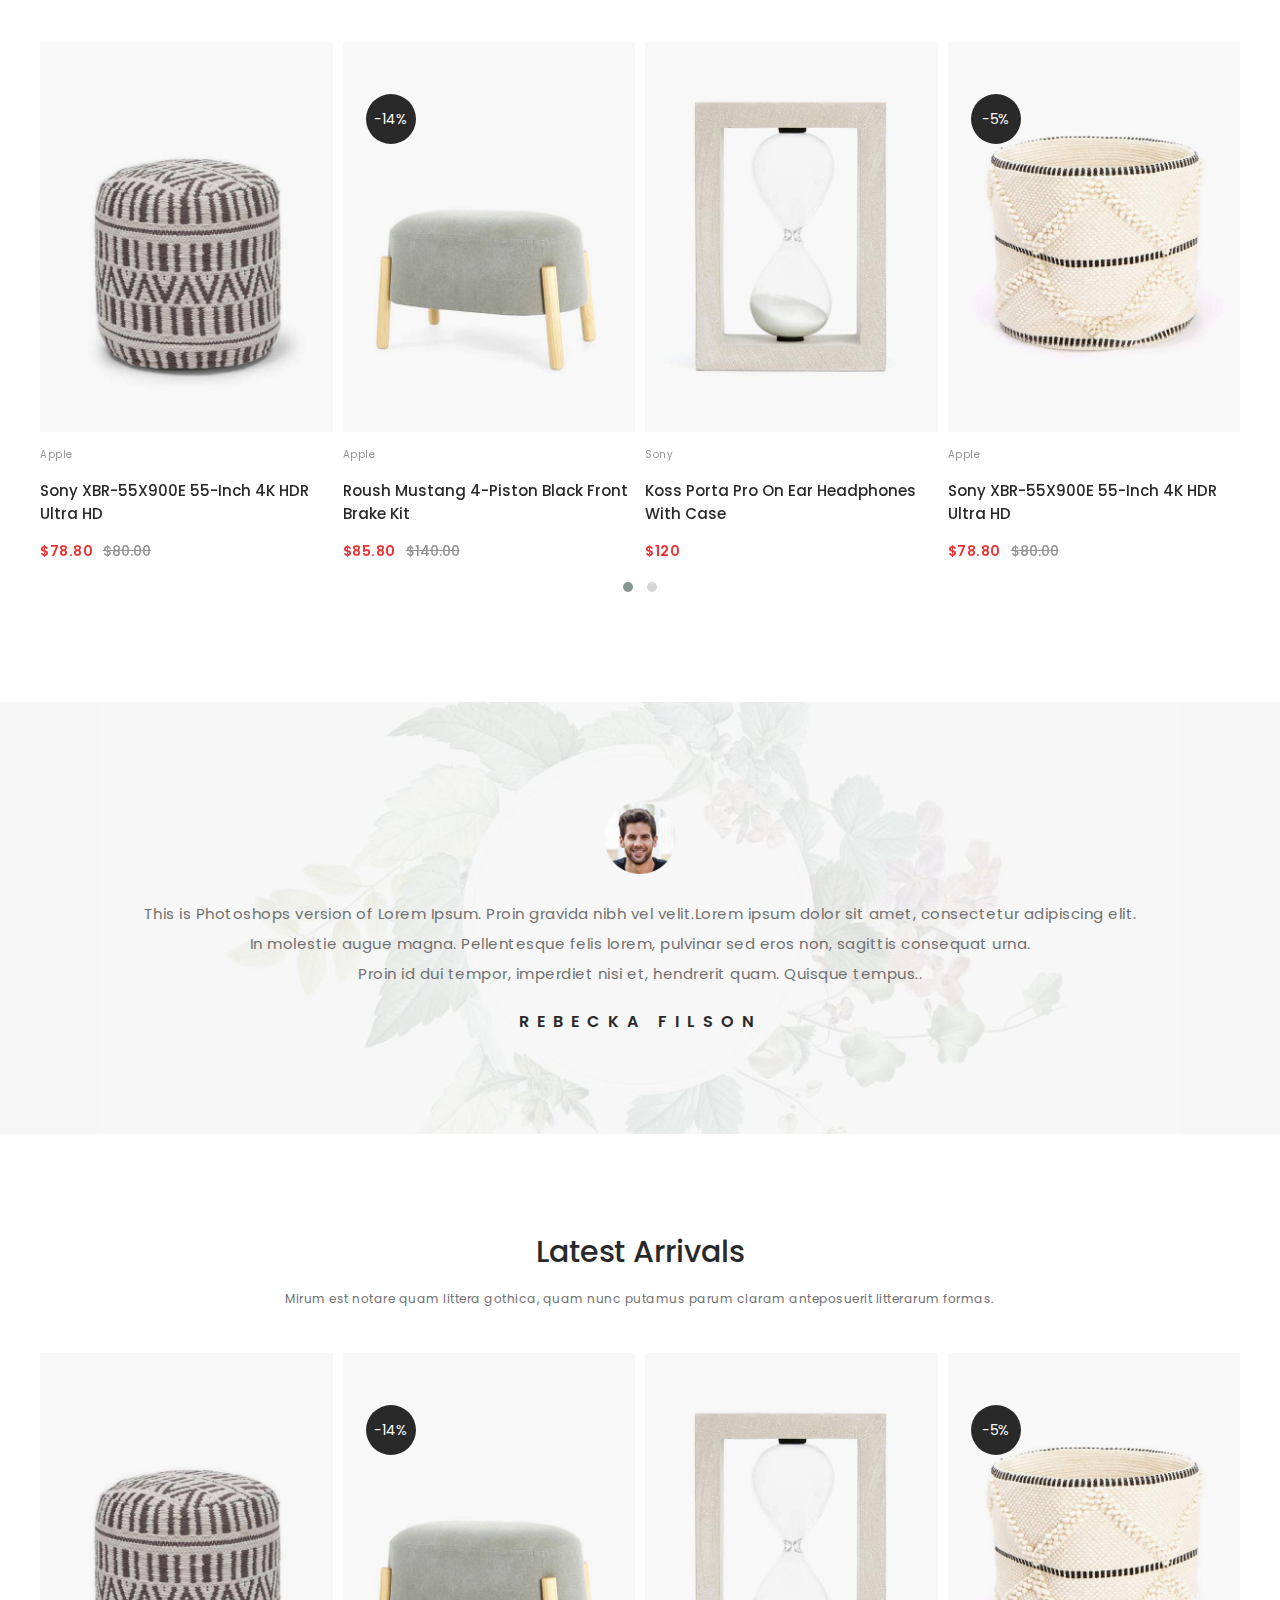
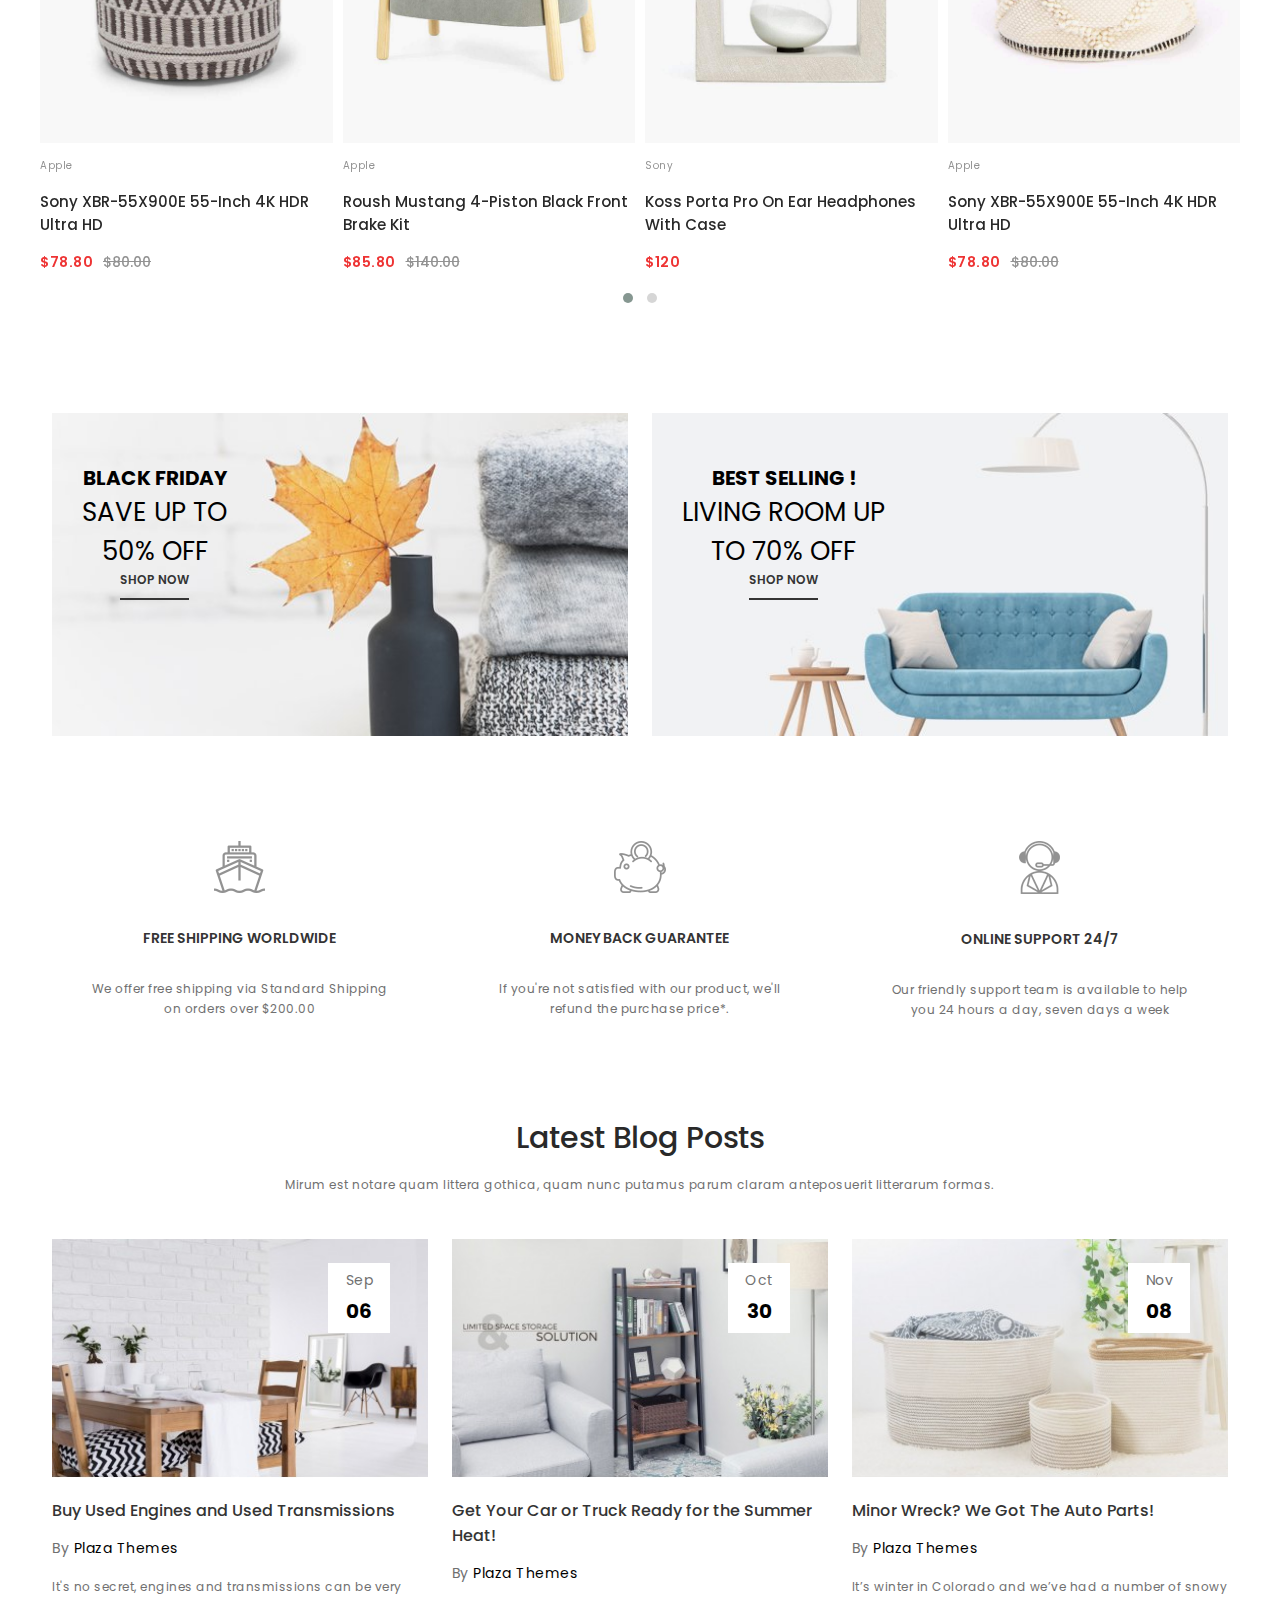
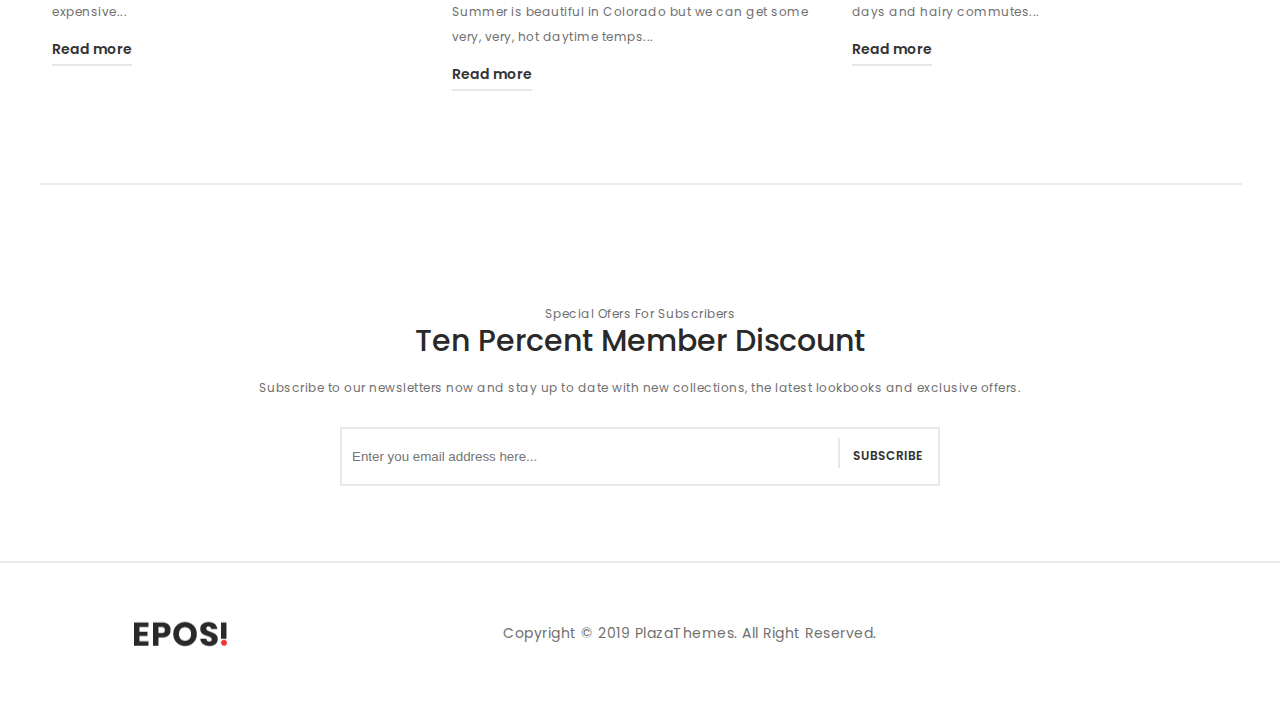
==== commit 8e145ece: "update" ====
--- a/index.html
+++ b/index.html
@@ -42,9 +42,9 @@
 })
   //for slider
 	$('#slider').owlCarousel({
+        animateOut: 'fadeOut',
         loop:false,
         margin:10,
-        nav:true,
         navText:[
         '<div"><i style="font-size:3rem" class="fa-solid fa-angle-left"></i></div>',
         '<div><i style="font-size:3rem" class="fa-solid fa-angle-right"></i></div>',
@@ -64,8 +64,6 @@
     }
 });
 });
-
-
     </script>
 </head>
 <body>
@@ -116,8 +114,7 @@
                                         <li><a href="">4G LTE Tablets</a></li>
                                         <li><a href="">Apple iPad</a></li>
                                         <li><a href="">E-Readers</a></li>
-                                        <li><a href="">iPad & Tablet Accessories</a></li>
-                                       
+                                        <li><a href="">iPad & Tablet Accessories</a></li> 
                                     </ul>
                                 </ul>   
                             </li>
@@ -195,7 +192,7 @@
                 <div class="slider__parent">
                     <img class="slider-image" src="./Assets/img/oclock.jpg" alt="">
                     <div class="slider__text">
-                        <span>AMAZING PRODUCT</span>
+                        <span>WALNUT TIME THE SIGNAL</span>
                         <h1>WALL CLOCK</h1>
                         <p>Clock 3D models he ready to view, buy, and<br>  download for free. 
                             Popular Clock 3D models.<br> View all .· </p>
@@ -208,7 +205,7 @@
                     <img class="slider-image" src="./Assets/img/slider_sofa.jpg" alt="">
                     <div class="slider__text">
                         <span>AMAZING PRODUCT</span>
-                        <h1>WALL CLOCK</h1>
+                        <h1>DECOR CHAIR</h1>
                         <p>Clock 3D models he ready to view, buy, and<br>  download for free. 
                             Popular Clock 3D models.<br> View all .· </p>
                         <button class="slider__button">
@@ -1049,10 +1046,7 @@
                      </label>
                </div>
 
-        </div>
-               
-              
-              
+        </div>     
             </div>
             <div class="container__reveiw">
                     <div class="grid wide">
@@ -1471,7 +1465,7 @@
         </footer>
     </div>
     <!-- Modal header MENU -->
-        <div class="modal-menu">
+    <div class="modal-menu">
             <ul class="menuList">
                 <li><a href="">Homee</a></li>
                 <li><a href="">Shop</a></li>
@@ -1486,10 +1480,10 @@
             <div class="memuClose">
               <a class="a-closeMenu" onclick="closeMenu();"><i class="fa-solid fa-xmark"></i></a>  
             </div>
-        </div>
-        <div class="container__overlay" onclick="hideOverlay();"></div>  
+    </div>
+    <div class="container__overlay" onclick="hideOverlay();"></div>  
         <!-- MODAL LOGIN/REGISTER FORM -->
-        <div class="modal-login js-modal-login">
+    <div class="modal-login js-modal-login">
         <div class="modal-form__account">
             <div class="close-form">
                <button id="close-form" onclick="closeForm();"><i class="fa-solid fa-xmark close-form__icon"></i></button> 
@@ -1547,6 +1541,13 @@
             </div>
         </div>
     </div>
+    <div id="back-top">
+        <div class="wrapper-back">
+        <i class="fa-solid fa-jet-fighter-up"></i>
+        <div> <p>BACK TO TOP</p> </div>
+        </div>
+       
+    </div>
     <script src="./Js/const.js"></script>
     <script src="./Js/model.js"></script>
     <script src="./Js/veiw.js"></script>
--- a/Css/slider.css
+++ b/Css/slider.css
@@ -4,19 +4,8 @@
     display: flex;
     justify-content: space-between;
     width: 95%;
-    transform: translateY(-150%);
-    transform: translateX(2.8%);
+    transform: translate(2.8%,-150%);
 }
-.owl-nav{
-    position: absolute;
-    top: 40%;
-    display: flex;
-    justify-content: space-between;
-    width: 102%;
-    transform: translateY(-150%);
-    transform: translateX(-1%);
-}
-
 /*  */
 .owl-carousel.owl-hidden {
     opacity: unset;
@@ -26,4 +15,19 @@
 }
 .owl-dots{
     margin-top: 15px;
-}+}
+.owl-carousel-1 .owl-prev{
+    margin-left: -10px!important;
+    left: 0;
+}
+.owl-carousel-1 .owl-next{
+    margin-right: -10px!important;
+    right: 0;
+    
+}
+.owl-carousel-1 .owl-next,.owl-carousel-1 .owl-prev{
+    position: absolute;
+    top: 35%;
+    transform: translate(-150%);
+    transform: translateX(-1%);
+}
--- a/Css/modal.css
+++ b/Css/modal.css
@@ -119,6 +119,7 @@
     align-items:center;
     z-index: 80;
     display: none;
+    background-color: rgba(0, 0, 0, 0.24);
 }
 .modal-form__account{
     transform: translate(-50%,-50%);
@@ -126,7 +127,7 @@
     position: absolute;
     width: 100%;
     height: 50%;
-    max-width: 800px;
+    max-width: 750px;
     height: auto;
     top: 50%;
     left: 50%;
@@ -148,7 +149,7 @@
 }
 /* register form */
 .modal__account{
-    padding: 25px 60px;
+    padding: 25px 45px;
 }
 .modal__account .head-text{
     text-align: center;
@@ -251,4 +252,40 @@
 .close-form__icon{
     font-size: 2.6rem;
     font-weight: 600;
+}
+
+/* BACK TOP TOP */
+#back-top{
+    width: 50px;
+    height: auto;
+    border: 3px solid #ebebeb;
+    position: fixed;
+    right: 2%;
+    bottom: 10%;
+    text-align: center;
+    font-weight: 600;
+    color: var(--content-color);
+    z-index: 10000;
+}
+#back-top:hover{
+    cursor: pointer;
+    border-color: var(--replace-color);
+}
+#back-top:hover i{
+   color: var(--replace-color);
+}
+#back-top:hover p{
+   color: var(--replace-color);
+}
+.wrapper-back{
+    padding: 10px 0;
+}
+#back-top i{
+    font-size: 2rem;
+    font-weight: 600;
+}
+#back-top p{
+    margin-top: 10px;
+    font-size: 1.2rem;
+    font-weight: 600;
 }--- a/Css/responsive.css
+++ b/Css/responsive.css
@@ -15,6 +15,9 @@
     }
     .menuList>li>a{
         font-size:1.4rem;
+    }
+    #slider {
+        padding-bottom: 35px!important;
     }
     .slider__text h1{
         font-size: 2rem!important;
@@ -35,18 +38,29 @@
     .footer__img img{
         width: 100%;
     }
-    
+    .modal-form__account{
+        top: 35%!important;
+    }
 }
 /* Mobile */
 @media screen and (max-width: 767px){
+    .container{
+        padding: 8px;
+    }
     .header__nav{
         display: none;
+    }
+    .header__function-icon{
+        margin-right: -25px;
+    }
+    #slider {
+        padding-bottom: 35px!important;
     }
     .slider__text h1{
         font-size: 2rem!important;
     }
     .slider__text span{
-        font-size: 2rem!important;
+        font-size: 1.5rem!important;
     }
     .slider__button{
         line-height: 30px!important;
@@ -62,7 +76,7 @@
         font-size:1.4rem;
     }
     .slider-image{
-        height: 200px!important;
+        height: 225px!important;
     }
     .subscribe{
         width: 300px!important;
@@ -92,4 +106,16 @@
         opacity: 1;
         transform: translateY(-100%)!important;
     }
+    #back-top p{
+        display: none;
+    }
+    #slider .owl-nav {
+       display: none;
+    }
+    .modal__account {
+        padding: 25px 18px;
+    }
+    .close-form__icon {
+        font-size: 2rem!important;
+    }
 }--- a/Css/style.css
+++ b/Css/style.css
@@ -265,7 +265,6 @@
 }
 /* product-lists */
 #product-lists{
-    padding-bottom: 100px;
     transition: linear 0.8s;
 }
 .product-effect:hover{
@@ -346,12 +345,13 @@
 .container__reveiw{
     background: url(../Assets/img/bg_reveiw.jpg) top center;
     background-size: cover;
-    padding: 100px 0;
+    padding-bottom: 100px;
     max-width: 100%;
     width: 1400px;
     margin: 100px auto;
 }
 .review{
+    padding-top: 100px;
     margin: 0 auto;
     text-align: center;
 }
@@ -406,7 +406,6 @@
 .event__text h3{
     font-size: 2.6rem;
     font-weight: 400;
-    padding: 10px 0;
 }
 .event__text a{
     font-size: 1.2rem;
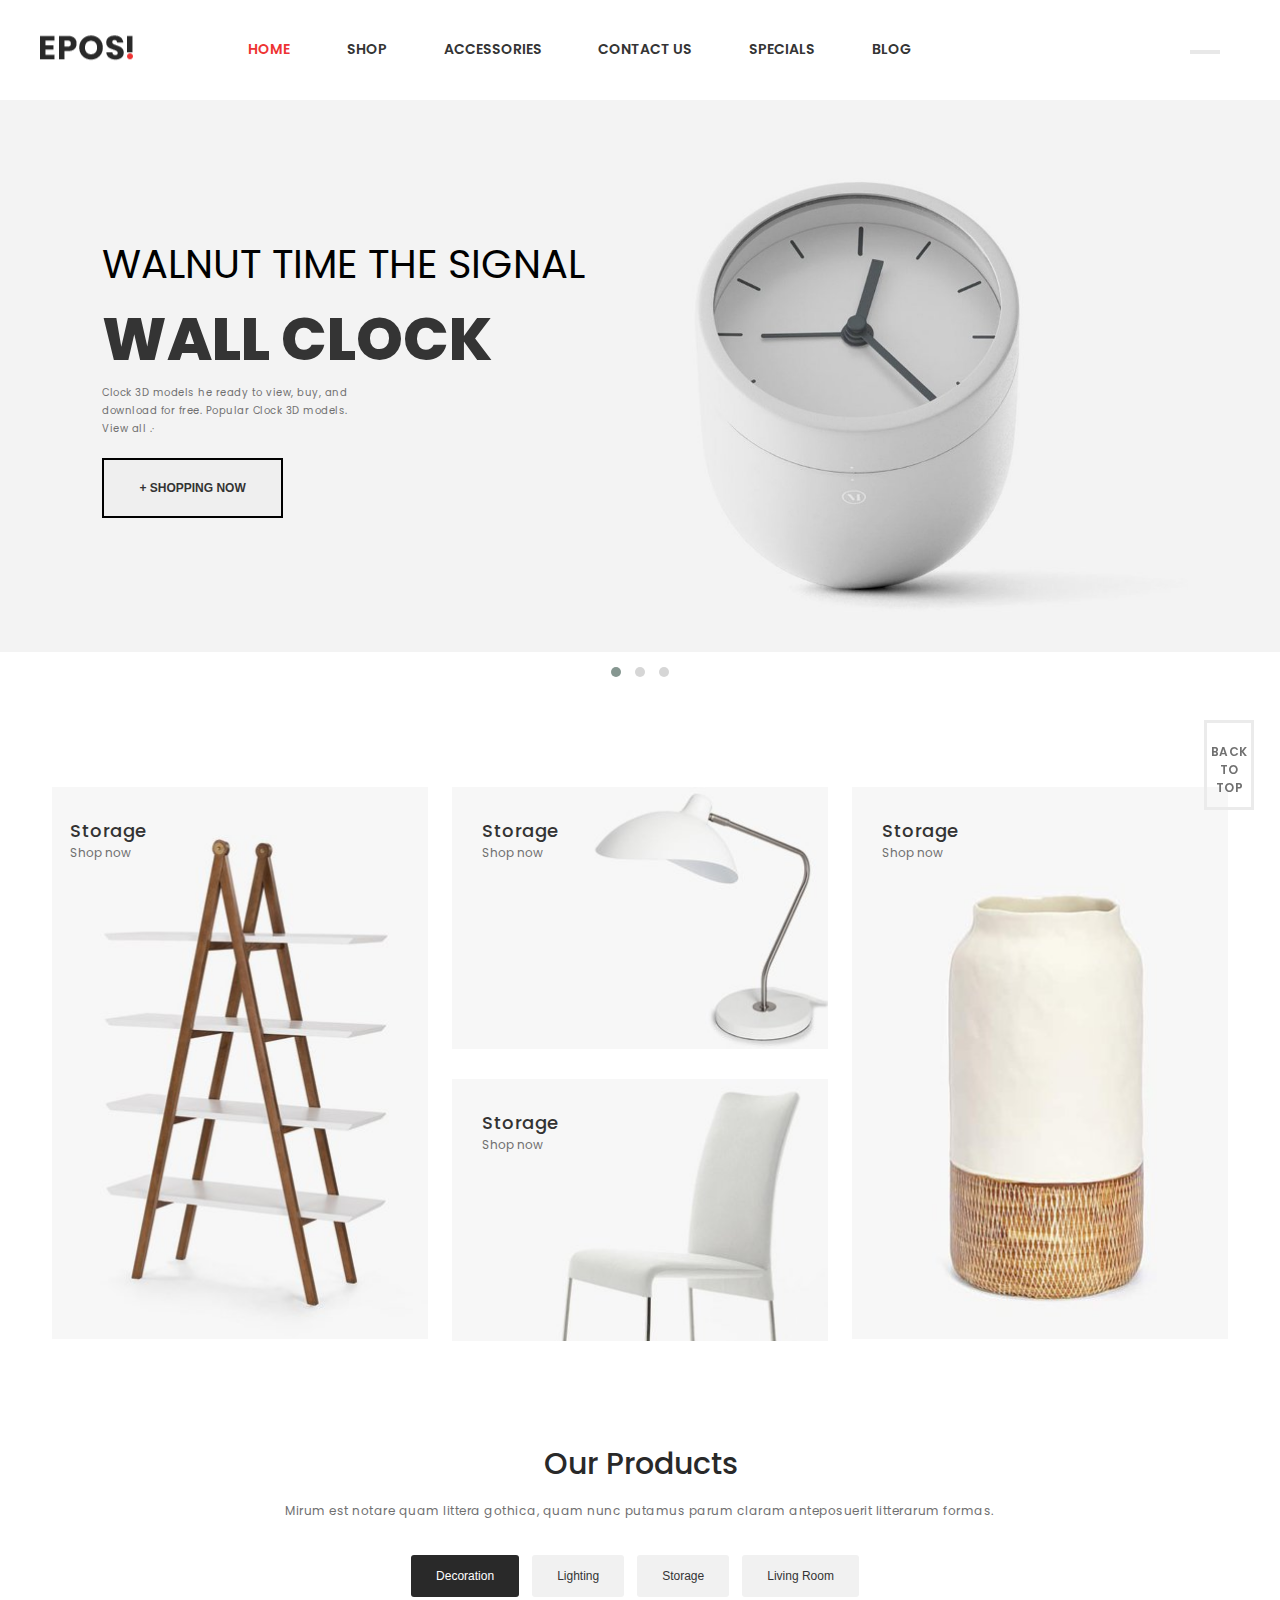
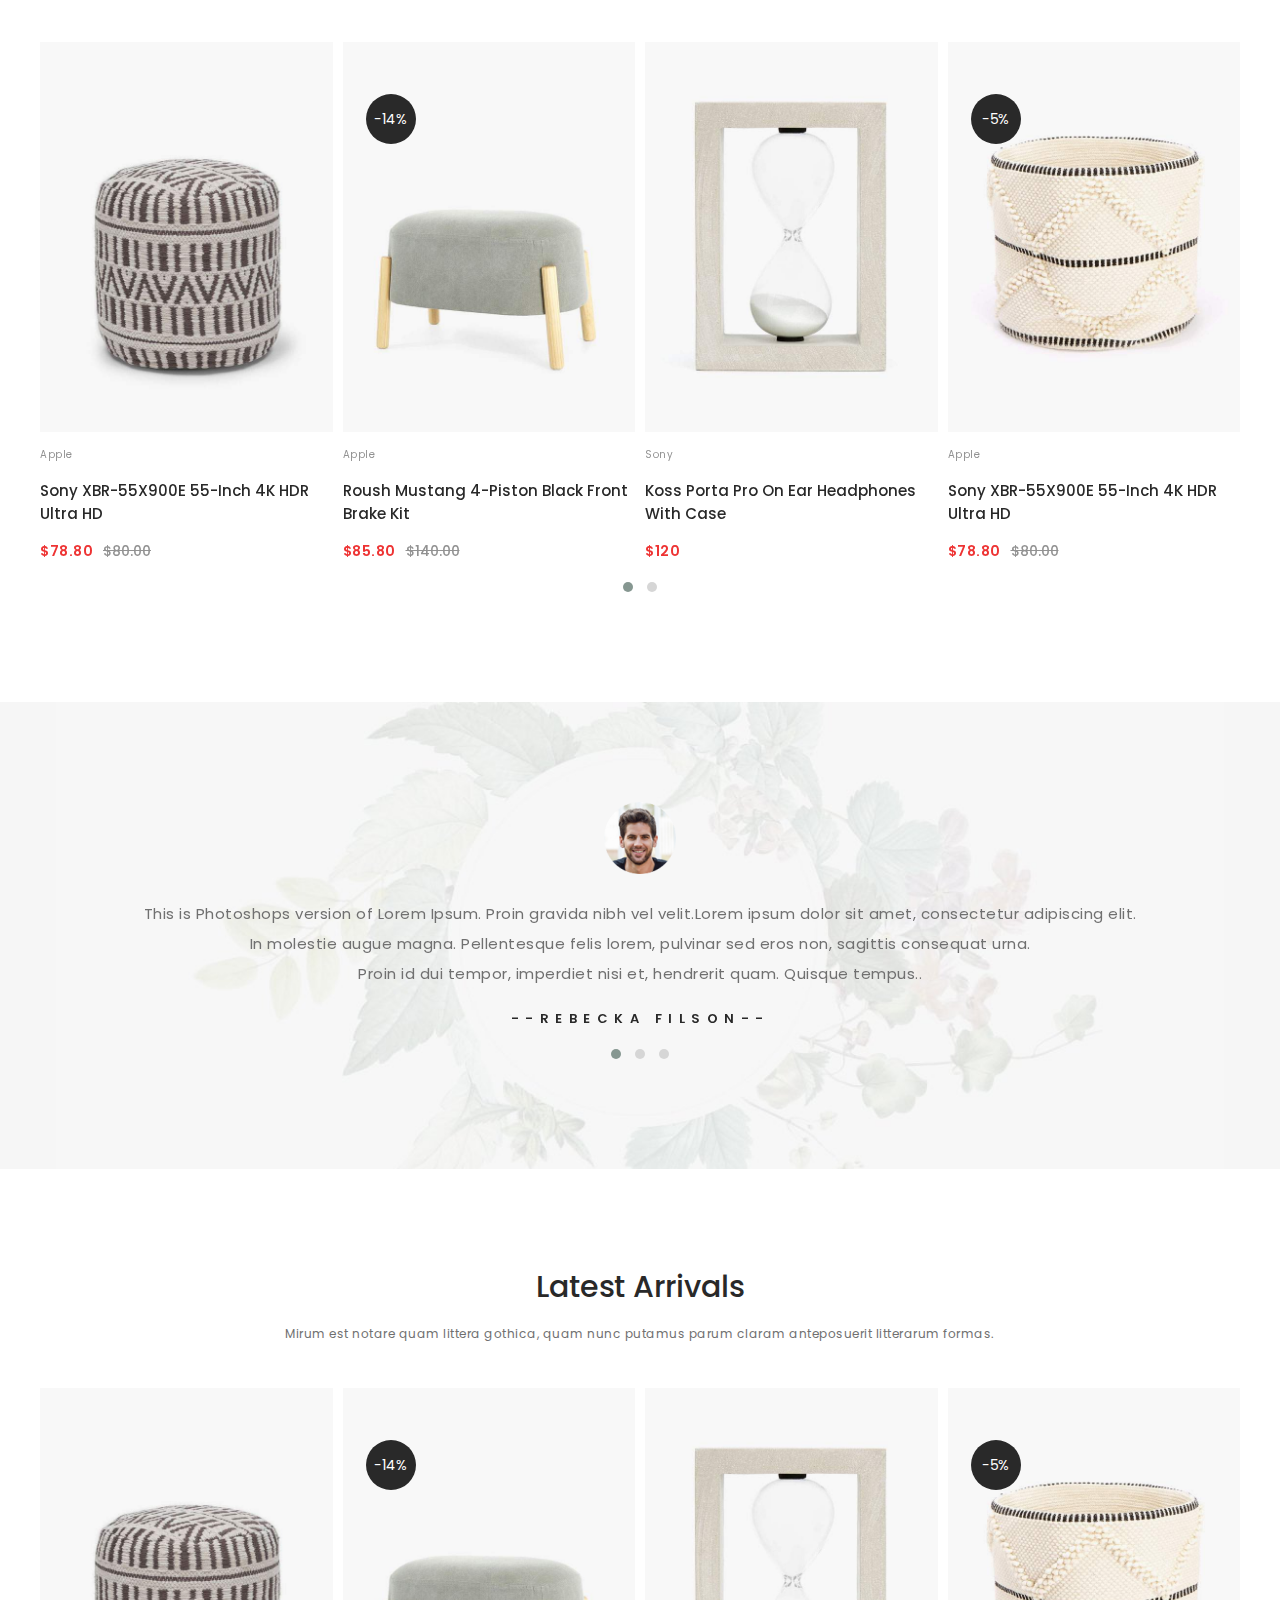
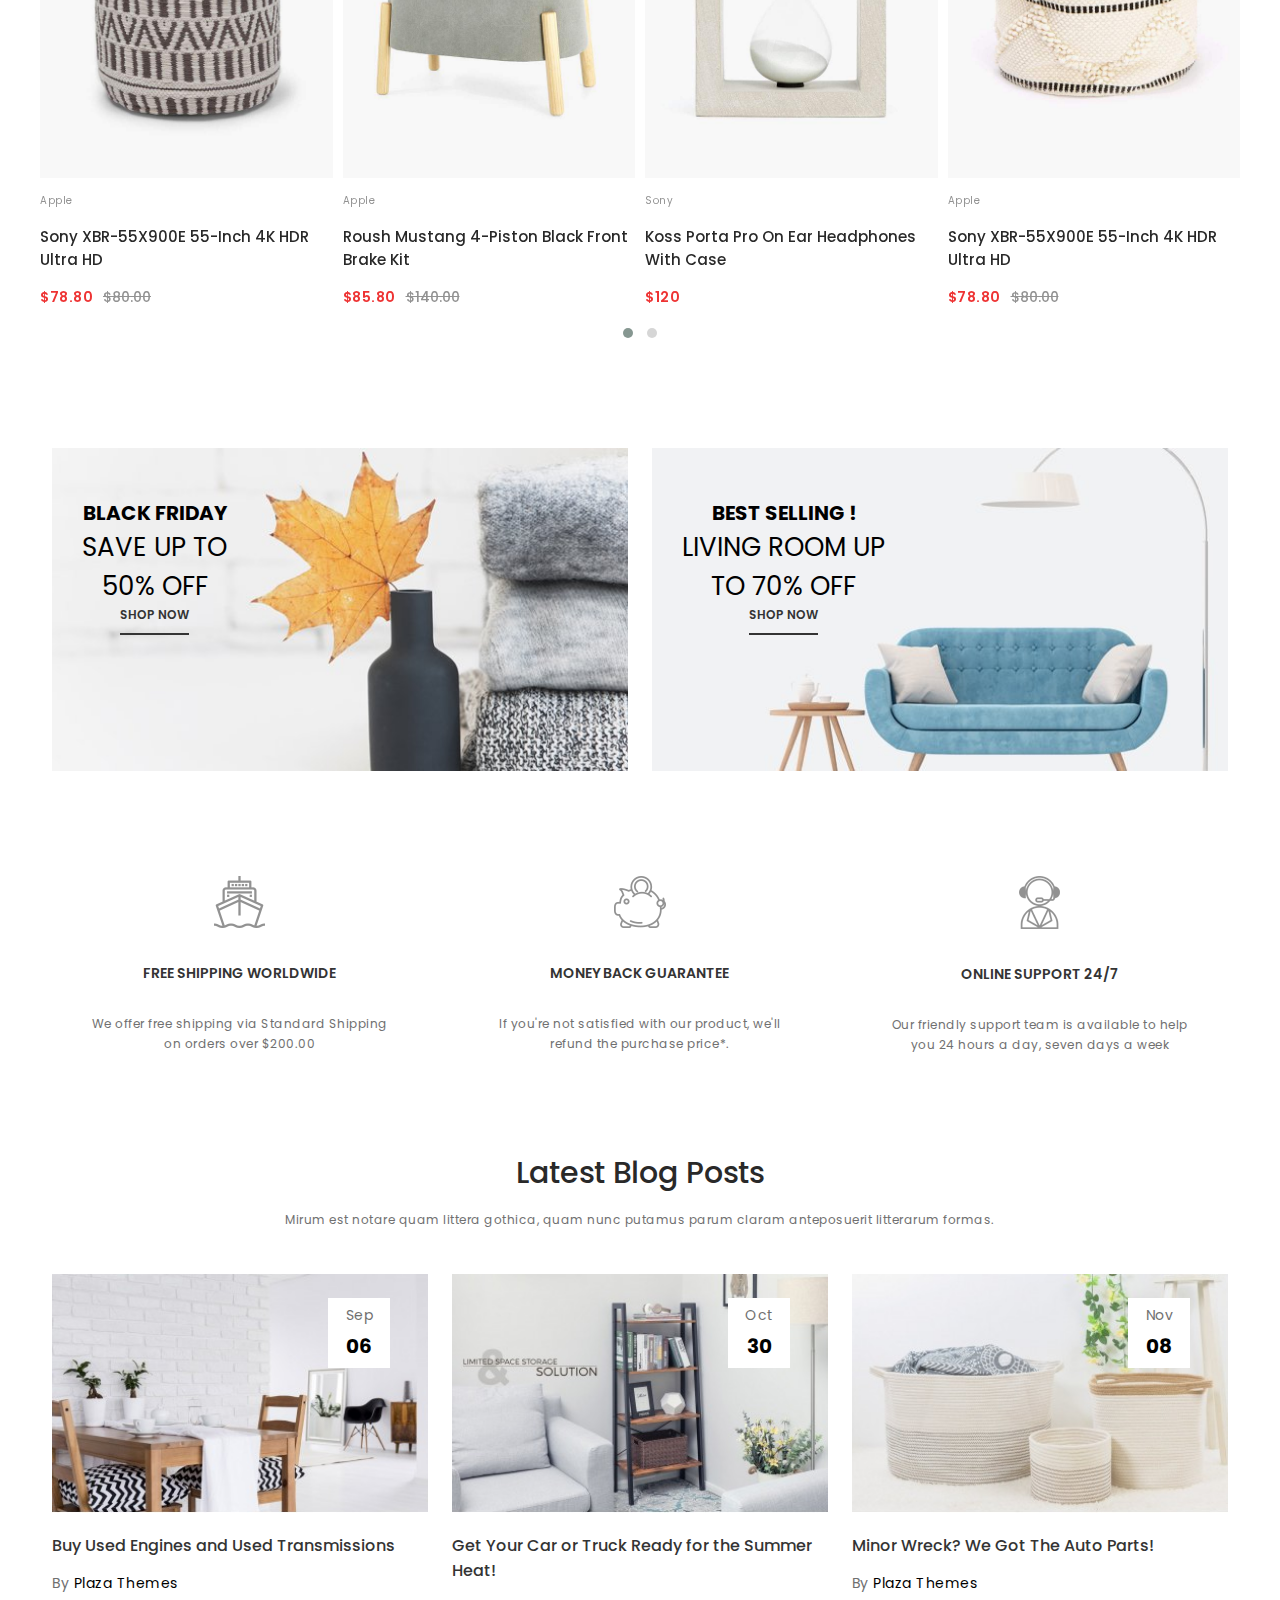
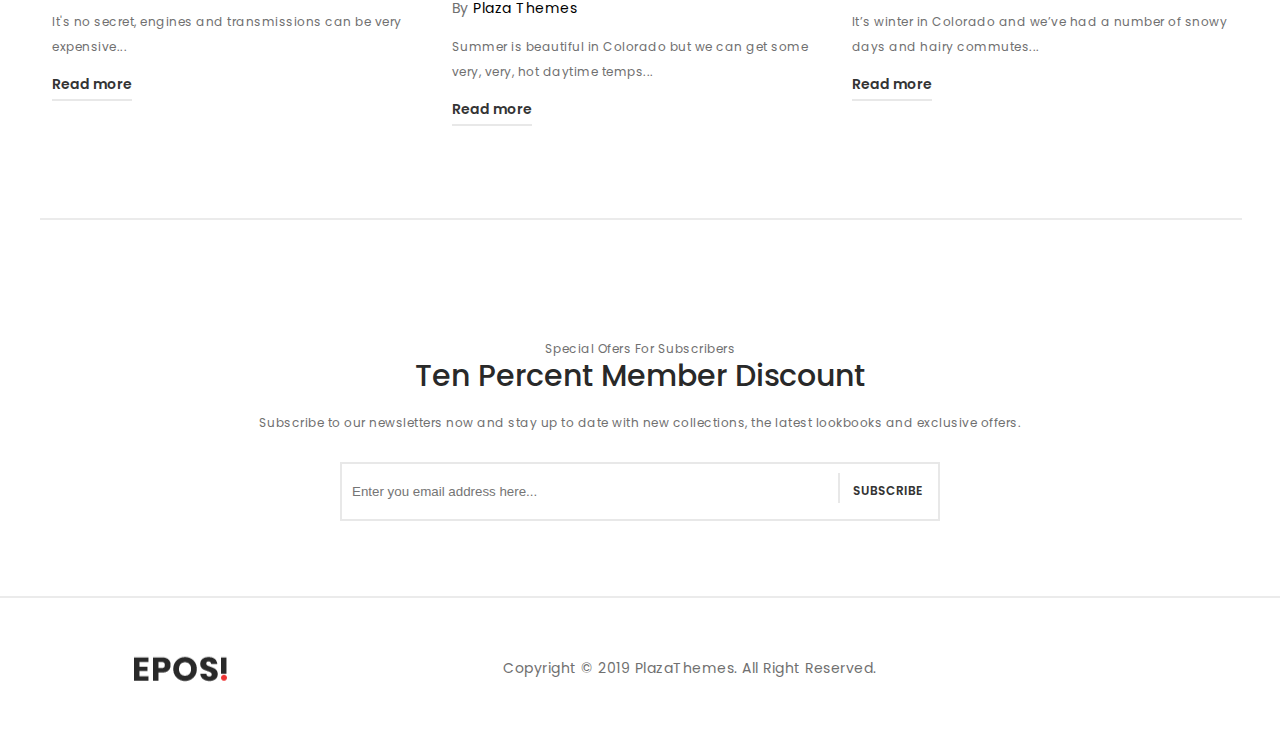
==== commit b792f5c0: "udapte feedback" ====
--- a/index.html
+++ b/index.html
@@ -29,7 +29,7 @@
         ],
         responsive:{
         0:{
-            items:2,
+            items:1,
             nav:false
         },
         600:{
@@ -46,8 +46,8 @@
         loop:false,
         margin:10,
         navText:[
-        '<div"><i style="font-size:3rem" class="fa-solid fa-angle-left"></i></div>',
-        '<div><i style="font-size:3rem" class="fa-solid fa-angle-right"></i></div>',
+            '<div"><i style="font-size:3rem" class="fa-solid fa-angle-left"></i></div>',
+            '<div><i style="font-size:3rem" class="fa-solid fa-angle-right"></i></div>',
         ],
         responsive:{
         0:{
@@ -63,6 +63,26 @@
         }
     }
 });
+$('#customerFeeback').owlCarousel({
+    loop:true,
+    margin:10,
+    nav:true,
+    navText:[
+        '<div"><i style="font-size:3rem" class="fa-solid fa-angle-left"></i></div>',
+        '<div><i style="font-size:3rem" class="fa-solid fa-angle-right"></i></div>',
+        ],
+    responsive:{
+        0:{
+            items:1
+        },
+        600:{
+            items:3
+        },
+        1000:{
+            items:1
+        }
+    }
+})
 });
     </script>
 </head>
@@ -1048,8 +1068,8 @@
 
         </div>     
             </div>
-            <div class="container__reveiw">
-                    <div class="grid wide">
+            <div id="customerFeeback" class="container__reveiw owl-carousel owl-theme">
+                <div class="grid wide">
                         <div class="review">
                         <div class="review__avt">
                             <img class="review__img" src="./Assets/img/avt.png" alt="">
@@ -1063,13 +1083,54 @@
                             <i class="fa-solid fa-quote-right"></i>
                         </div>
                         <div class="review__name">
-                           <p class="review__name">Rebecka Filson</p> 
+                           <p class="review__name">--Rebecka Filson--</p> 
                         </div>
                         
                     </div>
                   
                 </div>
-               
+                <div class="grid wide">
+                    <div class="review">
+                    <div class="review__avt">
+                        <img class="review__img" src="./Assets/customer-feedback/img/avt_customer2.png" alt="">
+                    </div>
+                    <div class="review__content">
+                        <p> Mauris blandit, metus a venenatis lacinia, felis enim tincidunt est, condimentum vulputate 
+                            orci augue eu metus. <br> Fusce dictum, nisi et semper ultricies, felis tortor blandit odio,egestas consequat purus nisi eu est. 
+                            Nam dapibus, diam<br> at blandit molestie, dolor dui vulputate ante, a tincidunt leo turpis quis enim. 
+                            </p>
+                    </div>
+                    <div class="review__quote">
+                        <i class="fa-solid fa-quote-right"></i>
+                    </div>
+                    <div class="review__name">
+                       <p class="review__name">--Nathanael Jaworski--</p> 
+                    </div>
+                    
+                </div>
+              
+                </div>
+                <div class="grid wide">
+                <div class="review">
+                <div class="review__avt">
+                    <img class="review__img" src="./Assets/customer-feedback/img/avt_customer-3.png" alt="">
+                </div>
+                <div class="review__content">
+                    <p> Sed vel urna at dui iaculis gravida. Maecenas pretium, velit vitae placerat faucibus, velit quam 
+                        facilisis elit, <br> sit amet lacinia est est id ligula. Duis feugiat quam non justo faucibus, 
+                        in <br> gravida diam tempor. Nam viverra enim non ipsum ornare, condimentum blandit diam mattis.</p>
+                </div>
+                <div class="review__quote">
+                    <i class="fa-solid fa-quote-right"></i>
+                </div>
+                <div class="review__name">
+                   <p class="review__name">--Magdalena Valencia--</p> 
+                </div>
+                
+            </div>
+          
+                </div>
+            
             </div>
             <div class="our-product">
                 <div class="grid wide">
@@ -1541,6 +1602,7 @@
             </div>
         </div>
     </div>
+    
     <div id="back-top">
         <div class="wrapper-back">
         <i class="fa-solid fa-jet-fighter-up"></i>
--- a/Css/slider.css
+++ b/Css/slider.css
@@ -5,8 +5,15 @@
     justify-content: space-between;
     width: 95%;
     transform: translate(2.8%,-150%);
+    color: var(--content-color);
+    -webkit-tap-highlight-color: transparent;
 }
-/*  */
+.owl-theme .owl-nav [class*=owl-]:hover {
+    background: unset;
+    color: unset;
+    text-decoration: none;
+    opacity: 0.7;
+}
 .owl-carousel.owl-hidden {
     opacity: unset;
 }
@@ -30,4 +37,32 @@
     top: 35%;
     transform: translate(-150%);
     transform: translateX(-1%);
+  
 }
+#customerFeeback .owl-item img {
+    display: unset;
+    width: unset;
+}
+#customerFeeback .owl-nav{
+    position: absolute;
+    top: 40%;
+    display: flex;
+    justify-content: space-between;
+    width: 95%;
+    transform: translate(2.8%,-50%);
+}
+#customerFeeback .owl-next,#customerFeeback .owl-prev{
+    position: absolute;
+    top: 35%;
+    transform: translate(-150%);
+    transform: translateX(-1%);
+    color: var(--content-color);
+}
+#customerFeeback .owl-prev{
+    margin-left: 25px!important;
+    left: 0;
+}
+#customerFeeback  .owl-next{
+    margin-right: 25px!important;
+    right: 0;   
+}--- a/Css/responsive.css
+++ b/Css/responsive.css
@@ -51,7 +51,7 @@
         display: none;
     }
     .header__function-icon{
-        margin-right: -25px;
+        margin-right: -8px;
     }
     #slider {
         padding-bottom: 35px!important;
--- a/Css/style.css
+++ b/Css/style.css
@@ -12,7 +12,6 @@
 
 .header__logo{
     width:15%;
-    margin-left: 15px;
     transform: translateY(15%
     );
 }
@@ -68,7 +67,7 @@
 .child__shop-list::after{
     content: "";
     position: absolute;
-    height: 240px;
+    height: 175px;
     width: 1px;
     background-color: #e8e8e8;
     top: 20px;
@@ -349,6 +348,7 @@
     max-width: 100%;
     width: 1400px;
     margin: 100px auto;
+    transition: all 0.8s;
 }
 .review{
     padding-top: 100px;
@@ -363,13 +363,17 @@
     text-transform: none;
     color: var(--content-color);  
 }
+.review__content:hover{
+    cursor: pointer;
+    color: var(--replace-color);
+}
 .review__quote{
     margin-bottom: 20px;
     color: var(--content-color);
     font-size: 3rem;
 }
 .review__name p{
-    font-size: 1.6rem;
+    font-size: 1.3rem;
     text-transform: uppercase;
     color: #292929;
     margin: 0;
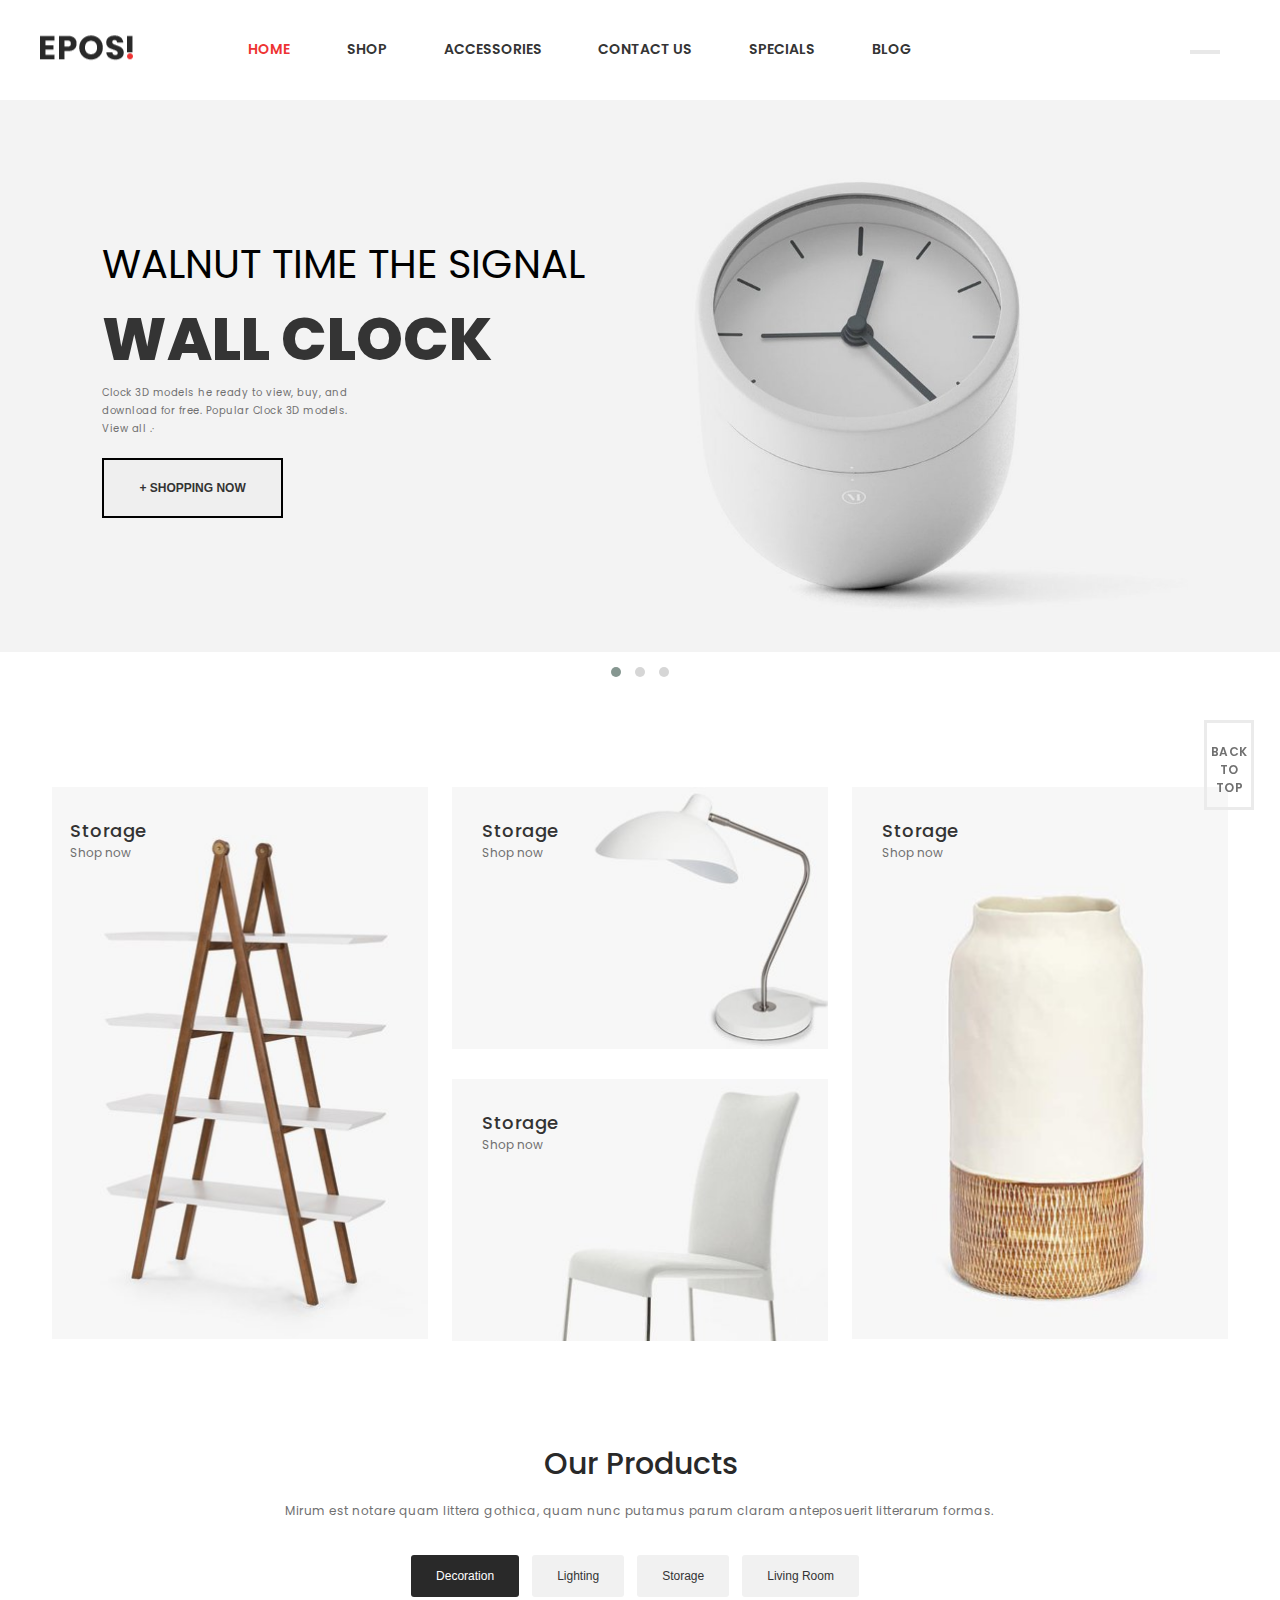
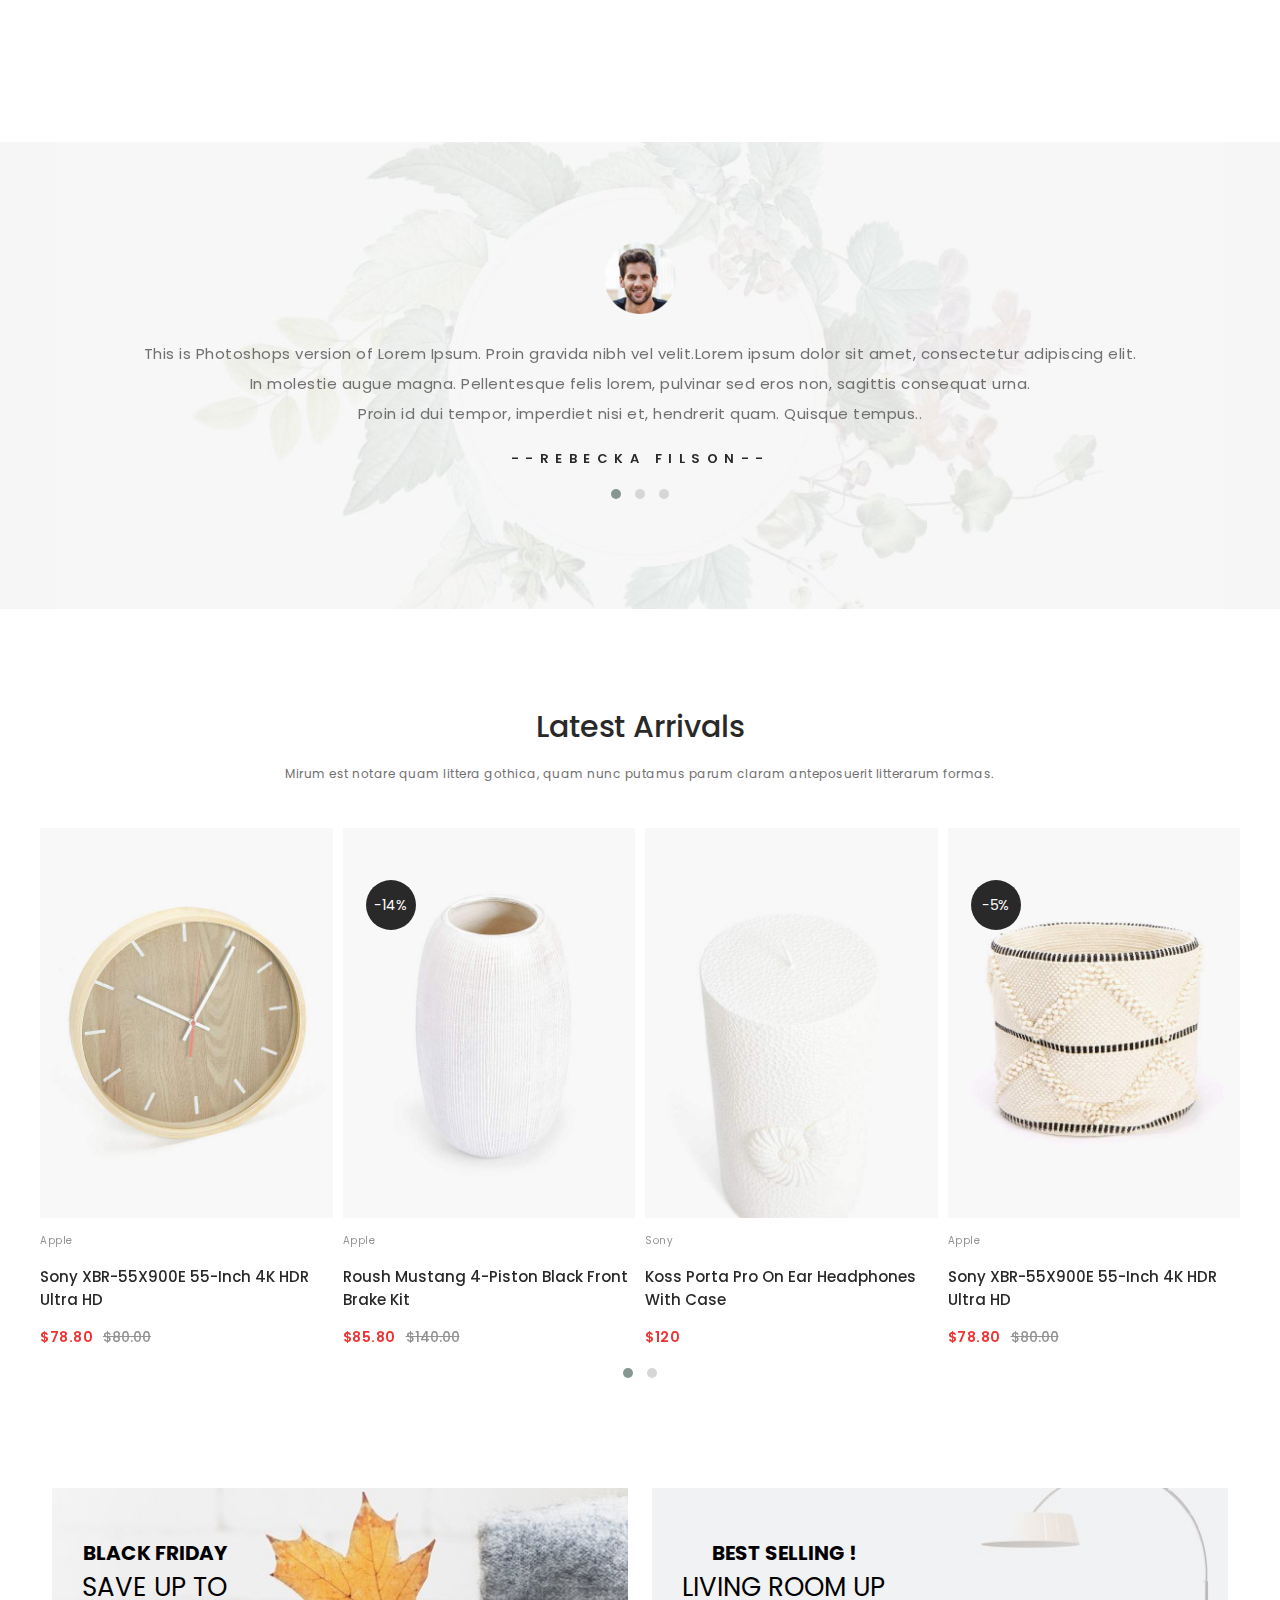
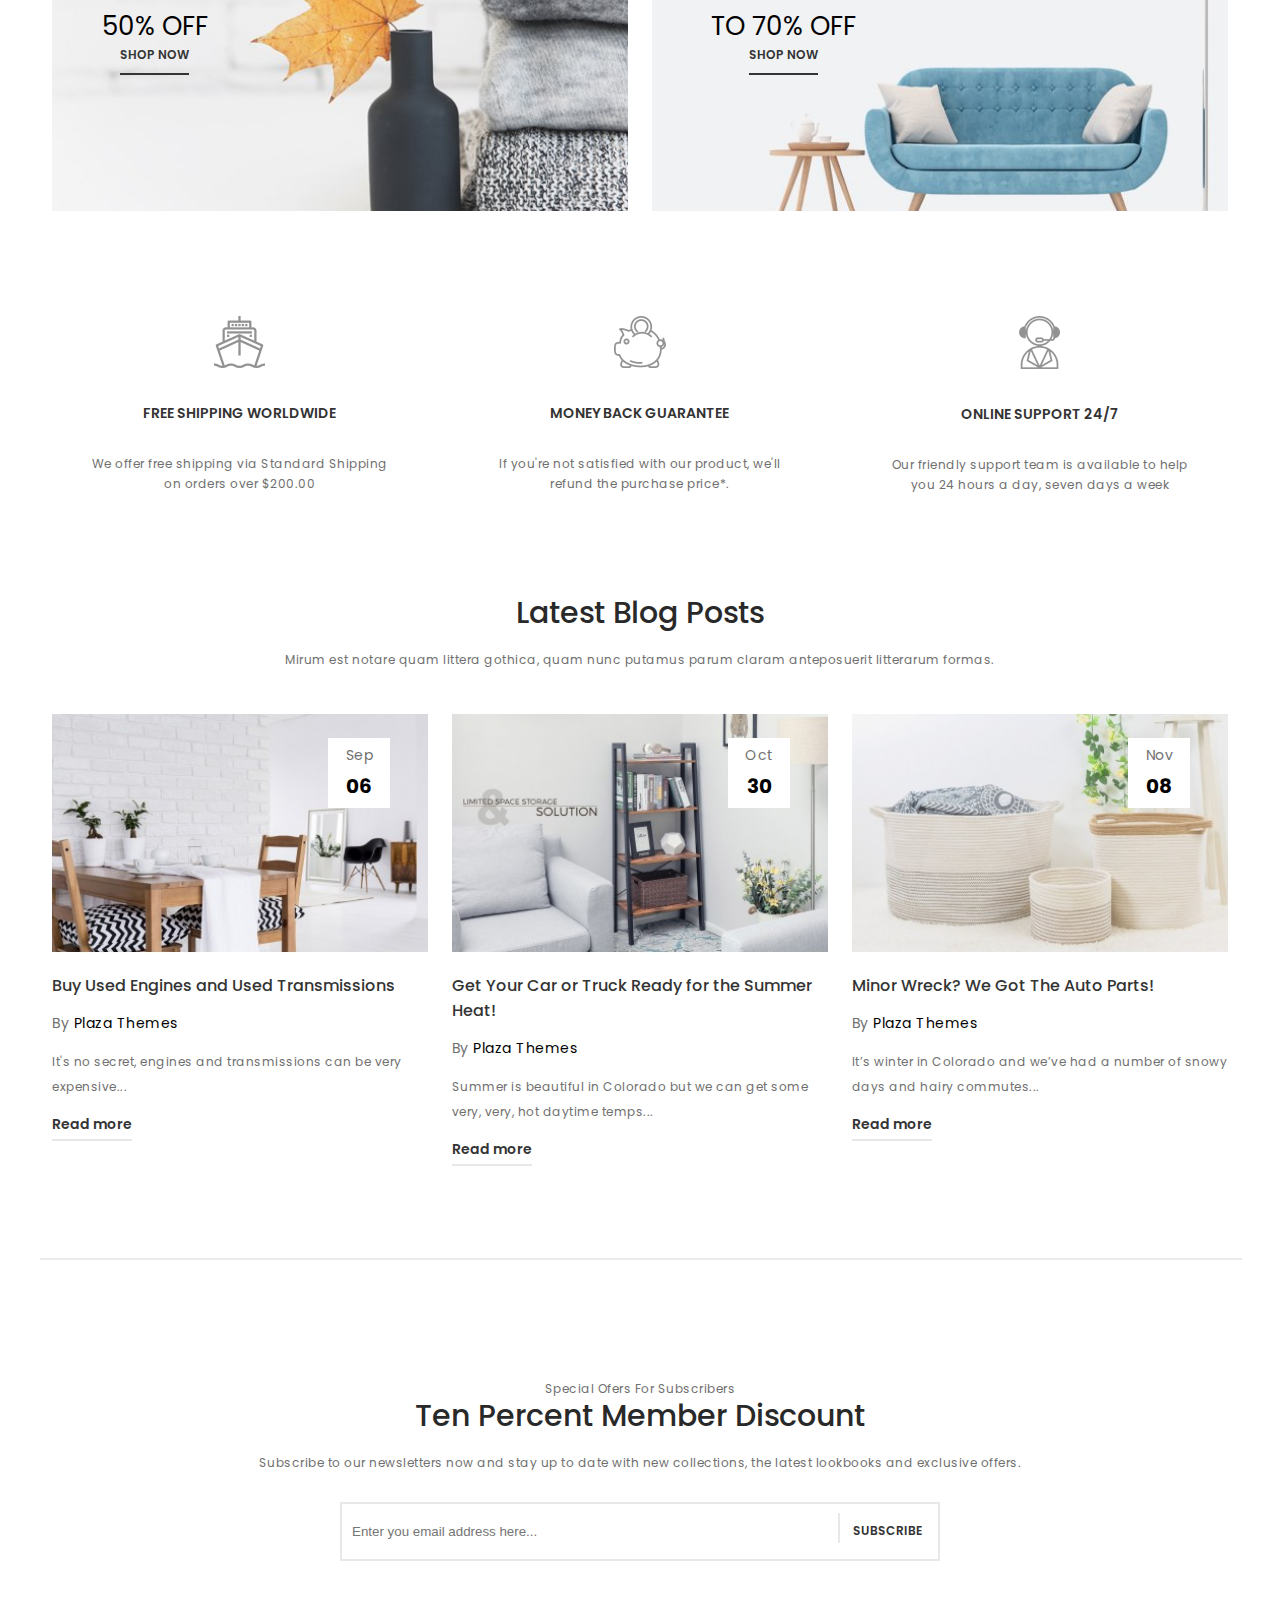
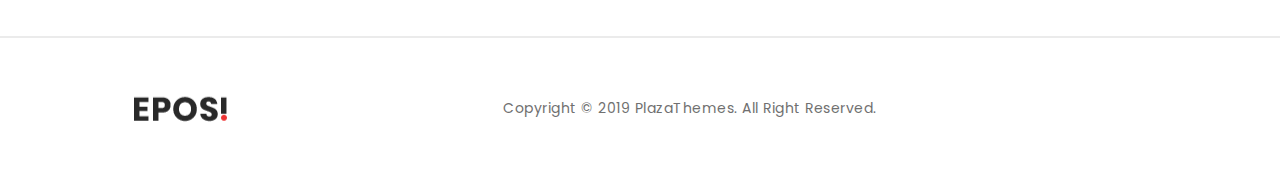
==== commit f9084b78: "hhee" ====
--- a/index.html
+++ b/index.html
@@ -14,77 +14,9 @@
     <link rel="stylesheet" href="./Css/grid.css">
     <link rel="stylesheet" href="./Css/responsive.css">
     <link rel="stylesheet" href="./Css/style.css">
-    <link rel="stylesheet" href="https://cdnjs.cloudflare.com/ajax/libs/font-awesome/6.1.2/css/all.min.css" integrity="sha512-1sCRPdkRXhBV2PBLUdRb4tMg1w2YPf37qatUFeS7zlBy7jJI8Lf4VHwWfZZfpXtYSLy85pkm9GaYVYMfw5BC1A==" crossorigin="anonymous" referrerpolicy="no-referrer" />
+    <link rel="stylesheet" href="https://cdnjs.cloudflare.com/ajax/libs/font-awesome/6.1.2/css/all.min.css" integrity="sha512-1sCRPdkRXhBV2PBLUdRb4tMg1w2YPf37qatUFeS7zlBy7jJI8Lf4VHwWfZZfpXtYSLy85pkm9GaYVYMfw5BC1A==" crossorigin="anonymous" referrerpolicy="no-referrer" />    
     <script src="https://code.jquery.com/jquery-3.6.0.min.js"></script>
     <script src="owlcarousel/owl.carousel.min.js"></script>
-    <script>
-        $(document).ready(function(){
-        $('.owl-carousel-1').owlCarousel({
-        loop:false,
-        margin:10,
-        nav:true,
-        navText:[
-        '<div"><i style="font-size:3rem" class="fa-solid fa-circle-chevron-left"></i></div>',
-        '<div><i style="font-size:3rem"  class="fa-solid fa-circle-chevron-right"></i></div>'
-        ],
-        responsive:{
-        0:{
-            items:1,
-            nav:false
-        },
-        600:{
-            items:3
-        },
-        1000:{
-            items:4
-        }
-    }
-})
-  //for slider
-	$('#slider').owlCarousel({
-        animateOut: 'fadeOut',
-        loop:false,
-        margin:10,
-        navText:[
-            '<div"><i style="font-size:3rem" class="fa-solid fa-angle-left"></i></div>',
-            '<div><i style="font-size:3rem" class="fa-solid fa-angle-right"></i></div>',
-        ],
-        responsive:{
-        0:{
-            items:1,
-            nav:false
-        },
-        600:{
-            items:1,
-            nav:false
-        },
-        1000:{
-            items:1
-        }
-    }
-});
-$('#customerFeeback').owlCarousel({
-    loop:true,
-    margin:10,
-    nav:true,
-    navText:[
-        '<div"><i style="font-size:3rem" class="fa-solid fa-angle-left"></i></div>',
-        '<div><i style="font-size:3rem" class="fa-solid fa-angle-right"></i></div>',
-        ],
-    responsive:{
-        0:{
-            items:1
-        },
-        600:{
-            items:3
-        },
-        1000:{
-            items:1
-        }
-    }
-})
-});
-    </script>
 </head>
 <body>
     <div class="container">
@@ -209,7 +141,7 @@
             </div>
         </header>
         <div id="slider" class="owl-carousel owl-theme">    
-                <div class="slider__parent">
+            <div class="slider__parent">
                     <img class="slider-image" src="./Assets/img/oclock.jpg" alt="">
                     <div class="slider__text">
                         <span>WALNUT TIME THE SIGNAL</span>
@@ -220,8 +152,8 @@
                             <a href="">+ SHOPPING NOW</a>
                         </button>
                     </div>                  
-                </div>
-                <div class="slider__parent">
+            </div>
+            <div class="slider__parent">
                     <img class="slider-image" src="./Assets/img/slider_sofa.jpg" alt="">
                     <div class="slider__text">
                         <span>AMAZING PRODUCT</span>
@@ -233,8 +165,8 @@
                         </button>
                     </div>
                    
-                </div>
-                <div class="slider__parent">
+            </div>
+            <div class="slider__parent">
                     <img class="slider-image" src="./Assets/img/slider_oclock.jpg" alt="">
                     <div class="slider__text">
                         <span>AMAZING PRODUCT</span>
@@ -246,7 +178,7 @@
                         </button>
                     </div>
                    
-                </div>
+            </div>
             </div>     
         <div id="content">
             <div class="typical-product">
@@ -306,10 +238,92 @@
                
             </div>
             <div id="product-lists">
-                <div class="product-tab active owl-carousel-1 owl-carousel owl-theme grid wide product-effect">    
+                <div id="product" class="product-tab owl-carousel owl-theme grid wide" > 
+                    
+                </div>
+                <div id="product-2" class="product-tab owl-carousel owl-theme grid wide" > 
+                    
+                </div>
+                <div id="product" class="product-tab owl-carousel owl-theme grid wide" > 
+                    
+                </div>
+                <div id="product" class="product-tab owl-carousel owl-theme grid wide" > 
+                    
+                </div>
+            </div>
+            <div id="customerFeeback" class="container__reveiw owl-carousel owl-theme">
+                <div class="grid wide">
+                        <div class="review">
+                        <div class="review__avt">
+                            <img class="review__img" src="./Assets/img/avt.png" alt="">
+                        </div>
+                        <div class="review__content">
+                            <p> This is Photoshops version  of Lorem Ipsum. Proin gravida nibh vel velit.Lorem ipsum dolor sit amet, 
+                                consectetur adipiscing elit.<br> In molestie augue magna. Pellentesque felis lorem, pulvinar sed 
+                                eros non, sagittis consequat urna.<br> Proin id dui tempor, imperdiet nisi et, hendrerit quam. Quisque tempus..</p>
+                        </div>
+                        <div class="review__quote">
+                            <i class="fa-solid fa-quote-right"></i>
+                        </div>
+                        <div class="review__name">
+                           <p class="review__name">--Rebecka Filson--</p> 
+                        </div>
+                        
+                    </div>
+                  
+                </div>
+                <div class="grid wide">
+                    <div class="review">
+                    <div class="review__avt">
+                        <img class="review__img" src="./Assets/customer-feedback/img/avt_customer2.png" alt="">
+                    </div>
+                    <div class="review__content">
+                        <p> Mauris blandit, metus a venenatis lacinia, felis enim tincidunt est, condimentum vulputate 
+                            orci augue eu metus. <br> Fusce dictum, nisi et semper ultricies, felis tortor blandit odio,egestas consequat purus nisi eu est. 
+                            Nam dapibus, diam<br> at blandit molestie, dolor dui vulputate ante, a tincidunt leo turpis quis enim. 
+                            </p>
+                    </div>
+                    <div class="review__quote">
+                        <i class="fa-solid fa-quote-right"></i>
+                    </div>
+                    <div class="review__name">
+                       <p class="review__name">--Nathanael Jaworski--</p> 
+                    </div>
+                </div>
+                </div>
+                <div class="grid wide">
+                <div class="review">
+                <div class="review__avt">
+                    <img class="review__img" src="./Assets/customer-feedback/img/avt_customer-3.png" alt="">
+                </div>
+                <div class="review__content">
+                    <p> Sed vel urna at dui iaculis gravida. Maecenas pretium, velit vitae placerat faucibus, velit quam 
+                        facilisis elit, <br> sit amet lacinia est est id ligula. Duis feugiat quam non justo faucibus, 
+                        in <br> gravida diam tempor. Nam viverra enim non ipsum ornare, condimentum blandit diam mattis.</p>
+                </div>
+                <div class="review__quote">
+                    <i class="fa-solid fa-quote-right"></i>
+                </div>
+                <div class="review__name">
+                   <p class="review__name">--Magdalena Valencia--</p> 
+                </div>
+            </div>
+                </div>
+            </div>
+            <div class="our-product">
+                <div class="grid wide">
+                        <span>Latest Arrivals</span>
+                    <p>Mirum est notare quam littera gothica, quam nunc putamus parum 
+                        claram anteposuerit litterarum formas.</p>
+                </div>
+               
+            </div>
+            <div class="lastest-lists">     
+                    <div class="product-lastest">
+                        <div class="product-tab active owl-carousel-1 owl-carousel owl-theme grid wide">    
                             <div class="parent">       
                              <div class="product-effect">
-                              <div><img class="image product-effect" src="./Assets/img/SONY XBR.jpg" alt=""></div>        
+                                <img class="image product-effect" src="./Assets/img/oclock-wood.jpg" alt="">      
                                 <div class="flex">
                                     <p style="color: #929292;margin-top: 15px;">Apple</p>
                                     <div class="star">
@@ -337,7 +351,7 @@
                             </div>
                             <div class="parent">       
                                 <div class="product-effect">
-                                   <img class="image" src="./Assets/img/sofa.jpg" alt="">
+                                   <img class="image" src="./Assets/img/amzonecloud.jpg" alt="">
                                    <div class="sale-product">
                                        <span>-14%</span>
                                    </div>
@@ -361,34 +375,6 @@
                                        <p class="product-price">$85.80</p>
                                        <span class="old-price" style="margin-left: 10px;text-decoration:line-through">$140.00</span>
                                        
-                                   </div>
-                               </div>
-                         
-                                   <label class="add-product">
-                                       <a href=""><i class="fa-solid fa-cart-shopping"></i></a>  
-                                       <a href=""><i class="fa-solid fa-heart"></i></a>   
-                                        <a href=""><i class="fa-solid fa-list"></i></a> 
-                                        <a href=""><i class="fa-solid fa-arrow-up-right-from-square"></i></a>  
-                                     </label>
-                            </div>
-                            <div class="parent">       
-                                <div class="product-effect">
-                                   <img class="image" src="./Assets/img/đồng hồ cát.jpg" alt="">
-                                   <div class="flex">
-                                       <p style="color: #929292;margin-top: 15px;">Sony</p>
-                                       <div class="star">
-                                           <i class="fa-solid fa-star star--active"></i>
-                                           <i class="fa-solid fa-star star--active"></i>
-                                           <i class="fa-solid fa-star-half-stroke"></i>                         
-                                           <i class="fa-solid fa-star-half-stroke"></i>
-                                           <i class="fa-solid fa-star-half-stroke"></i>
-                                       </div>
-                                   </div>
-                                   <div class="product-name">
-                                       <a href="" class="product__name-link">Koss Porta Pro On Ear Headphones with Case</a>
-                                   </div>
-                                   <div style="display: flex;">
-                                       <p class="product-price">$120</p>
                                    </div>
                                </div>
                                    <label class="add-product">
@@ -400,27 +386,22 @@
                             </div>
                             <div class="parent">       
                                 <div class="product-effect">
-                                   <img class="image" src="./Assets/img/bluetoothspeaker.jpg" alt="">
-                                   <div class="sale-product">
-                                       <span>-5%</span>
-                                   </div>
+                                   <img class="image" src="./Assets/img/JBL flip.jpg" alt="">
                                    <div class="flex">
-                                       <p style="color: #929292;margin-top: 15px;">Apple</p>
+                                       <p style="color: #929292;margin-top: 15px;">Sony</p>
                                        <div class="star">
                                            <i class="fa-solid fa-star star--active"></i>
                                            <i class="fa-solid fa-star star--active"></i>
-                                           <i class="fa-solid fa-star star--active"></i>
+                                           <i class="fa-solid fa-star-half-stroke"></i>                         
                                            <i class="fa-solid fa-star-half-stroke"></i>
                                            <i class="fa-solid fa-star-half-stroke"></i>
                                        </div>
                                    </div>
                                    <div class="product-name">
-                                       <a href="" class="product__name-link">Sony XBR-55X900E 55-inch 4K HDR Ultra HD</a>
+                                       <a href="" class="product__name-link">Koss Porta Pro On Ear Headphones with Case</a>
                                    </div>
                                    <div style="display: flex;">
-                                       <p class="product-price">$78.80</p>
-                                       <span class="old-price" style="margin-left: 10px;text-decoration:line-through">$80.00</span>
-                                       
+                                       <p class="product-price">$120</p>
                                    </div>
                                </div>
                                    <label class="add-product">
@@ -432,7 +413,7 @@
                             </div>
                             <div class="parent">       
                                 <div class="product-effect">
-                                   <img class="image" src="./Assets/img/AppleIphone.jpg" alt="">
+                                   <img class="image" src="./Assets/img/bluetoothspeaker.jpg" alt="">
                                    <div class="sale-product">
                                        <span>-5%</span>
                                    </div>
@@ -451,812 +432,7 @@
                                    </div>
                                    <div style="display: flex;">
                                        <p class="product-price">$78.80</p>
-                                       <span class="old-price" style="margin-left: 10px;text-decoration:line-through">$80.00</span>
-                                       
-                                   </div>
-                               </div>
-                                   <label class="add-product">
-                                       <a href=""><i class="fa-solid fa-cart-shopping"></i></a>  
-                                       <a href=""><i class="fa-solid fa-heart"></i></a>   
-                                        <a href=""><i class="fa-solid fa-list"></i></a> 
-                                        <a href=""><i class="fa-solid fa-arrow-up-right-from-square"></i></a>  
-                                     </label>
-                            </div>
-                            <div class="parent">       
-                                <div class="product-effect">
-                                   <img class="image" src="./Assets/img/beatsSolowireless.jpg" alt="">
-                                   <div class="sale-product">
-                                       <span>-5%</span>
-                                   </div>
-                                   <div class="flex">
-                                       <p style="color: #929292;margin-top: 15px;">Apple</p>
-                                       <div class="star">
-                                           <i class="fa-solid fa-star star--active"></i>
-                                           <i class="fa-solid fa-star star--active"></i>
-                                           <i class="fa-solid fa-star star--active"></i>
-                                           <i class="fa-solid fa-star-half-stroke"></i>
-                                           <i class="fa-solid fa-star-half-stroke"></i>
-                                       </div>
-                                   </div>
-                                   <div class="product-name">
-                                       <a href="" class="product__name-link">Sony XBR-55X900E 55-inch 4K HDR Ultra HD</a>
-                                   </div>
-                                   <div style="display: flex;">
-                                       <p class="product-price">$78.80</p>
-                                       <span class="old-price" style="margin-left: 10px;text-decoration:line-through">$80.00</span>
-                                       
-                                   </div>
-                               </div>
-                                   <label class="add-product">
-                                       <a href=""><i class="fa-solid fa-cart-shopping"></i></a>  
-                                       <a href=""><i class="fa-solid fa-heart"></i></a>   
-                                        <a href=""><i class="fa-solid fa-list"></i></a> 
-                                        <a href=""><i class="fa-solid fa-arrow-up-right-from-square"></i></a>  
-                                     </label>
-                            </div>
-                </div>
-                <div class="product-tab owl-carousel-1 owl-carousel owl-theme grid wide">    
-                    <div class="parent">       
-                     <div class="product-effect">
-                        <img class="image" src="./Assets/img/SONY XBR.jpg" alt="">      
-                        <div class="flex">
-                            <p style="color: #929292;margin-top: 15px;">Apple</p>
-                            <div class="star">
-                                <i class="fa-solid fa-star star--active"></i>
-                                <i class="fa-solid fa-star star--active"></i>
-                                <i class="fa-solid fa-star star--active"></i>
-                                <i class="fa-solid fa-star-half-stroke"></i>
-                                <i class="fa-solid fa-star-half-stroke"></i>
-                            </div>
-                        </div>
-                        <div class="product-name">
-                            <a href="" class="product__name-link">Sony XBR-55X900E 55-inch 4K HDR Ultra HD</a>
-                        </div>
-                        <div style="display: flex;">
-                            <p class="product-price">$78.80</p>
-                            <span class="old-price" style="margin-left: 10px;text-decoration:line-through">$80.00</span>
-                            
-                        </div>
-                    </div>
-                        <label class="add-product">
-                            <a href=""><i class="fa-solid fa-cart-shopping"></i></a>  
-                            <a href=""><i class="fa-solid fa-heart"></i></a>   
-                             <a href=""><i class="fa-solid fa-list"></i></a> 
-                             <a href=""><i class="fa-solid fa-arrow-up-right-from-square"></i></a>  
-                          </label>
-                    </div>
-                    <div class="parent">       
-                        <div class="product-effect">
-                           <img class="image" src="./Assets/img/sofa.jpg" alt="">
-                           <div class="sale-product">
-                               <span>-14%</span>
-                           </div>
-                       
-                     
-                           <div class="flex">
-                               <p style="color: #929292;margin-top: 15px;">Apple</p>
-                               <div class="star">
-                                   <i class="fa-solid fa-star star--active"></i>
-                                   <i class="fa-solid fa-star star--active"></i>
-                                   <i class="fa-solid fa-star star--active"></i>
-                                   <i class="fa-solid fa-star star--active"></i>
-                                   <i class="fa-solid fa-star star--active"></i>
-                                  
-                               </div>
-                           </div>
-                           <div class="product-name">
-                               <a href="" class="product__name-link">Roush Mustang 4-Piston Black Front Brake Kit</a>
-                           </div>
-                           <div style="display: flex;">
-                               <p class="product-price">$85.80</p>
-                               <span class="old-price" style="margin-left: 10px;text-decoration:line-through">$140.00</span>
-                               
-                           </div>
-                       </div>
-                 
-                           <label class="add-product">
-                               <a href=""><i class="fa-solid fa-cart-shopping"></i></a>  
-                               <a href=""><i class="fa-solid fa-heart"></i></a>   
-                                <a href=""><i class="fa-solid fa-list"></i></a> 
-                                <a href=""><i class="fa-solid fa-arrow-up-right-from-square"></i></a>  
-                             </label>
-                       </div>
-                       <div class="parent">       
-                        <div class="product-effect">
-                           <img class="image" src="./Assets/img/đồng hồ cát.jpg" alt="">
-                           <div class="flex">
-                               <p style="color: #929292;margin-top: 15px;">Sony</p>
-                               <div class="star">
-                                   <i class="fa-solid fa-star star--active"></i>
-                                   <i class="fa-solid fa-star star--active"></i>
-                                   <i class="fa-solid fa-star-half-stroke"></i>                         
-                                   <i class="fa-solid fa-star-half-stroke"></i>
-                                   <i class="fa-solid fa-star-half-stroke"></i>
-                               </div>
-                           </div>
-                           <div class="product-name">
-                               <a href="" class="product__name-link">Koss Porta Pro On Ear Headphones with Case</a>
-                           </div>
-                           <div style="display: flex;">
-                               <p class="product-price">$120</p>
-                           </div>
-                       </div>
-                           <label class="add-product">
-                               <a href=""><i class="fa-solid fa-cart-shopping"></i></a>  
-                               <a href=""><i class="fa-solid fa-heart"></i></a>   
-                                <a href=""><i class="fa-solid fa-list"></i></a> 
-                                <a href=""><i class="fa-solid fa-arrow-up-right-from-square"></i></a>  
-                             </label>
-                       </div>
-                       <div class="parent">       
-                        <div class="product-effect">
-                           <img class="image" src="./Assets/img/bluetoothspeaker.jpg" alt="">
-                           <div class="sale-product">
-                               <span>-5%</span>
-                           </div>
-                           <div class="flex">
-                               <p style="color: #929292;margin-top: 15px;">Apple</p>
-                               <div class="star">
-                                   <i class="fa-solid fa-star star--active"></i>
-                                   <i class="fa-solid fa-star star--active"></i>
-                                   <i class="fa-solid fa-star star--active"></i>
-                                   <i class="fa-solid fa-star-half-stroke"></i>
-                                   <i class="fa-solid fa-star-half-stroke"></i>
-                               </div>
-                           </div>
-                           <div class="product-name">
-                               <a href="" class="product__name-link">Sony XBR-55X900E 55-inch 4K HDR Ultra HD</a>
-                           </div>
-                           <div style="display: flex;">
-                               <p class="product-price">$78.80</p>
-                               <span class="old-price" style="margin-left: 10px;text-decoration:line-through">$80.00</span>
-                               
-                           </div>
-                       </div>
-                           <label class="add-product">
-                               <a href=""><i class="fa-solid fa-cart-shopping"></i></a>  
-                               <a href=""><i class="fa-solid fa-heart"></i></a>   
-                                <a href=""><i class="fa-solid fa-list"></i></a> 
-                                <a href=""><i class="fa-solid fa-arrow-up-right-from-square"></i></a>  
-                             </label>
-                       </div>
-                       <div class="parent">       
-                        <div class="product-effect">
-                           <img class="image" src="./Assets/img/AppleIphone.jpg" alt="">
-                           <div class="sale-product">
-                               <span>-5%</span>
-                           </div>
-                           <div class="flex">
-                               <p style="color: #929292;margin-top: 15px;">Apple</p>
-                               <div class="star">
-                                   <i class="fa-solid fa-star star--active"></i>
-                                   <i class="fa-solid fa-star star--active"></i>
-                                   <i class="fa-solid fa-star star--active"></i>
-                                   <i class="fa-solid fa-star-half-stroke"></i>
-                                   <i class="fa-solid fa-star-half-stroke"></i>
-                               </div>
-                           </div>
-                           <div class="product-name">
-                               <a href="" class="product__name-link">Sony XBR-55X900E 55-inch 4K HDR Ultra HD</a>
-                           </div>
-                           <div style="display: flex;">
-                               <p class="product-price">$78.80</p>
-                               <span class="old-price" style="margin-left: 10px;text-decoration:line-through">$80.00</span>
-                               
-                           </div>
-                       </div>
-                           <label class="add-product">
-                               <a href=""><i class="fa-solid fa-cart-shopping"></i></a>  
-                               <a href=""><i class="fa-solid fa-heart"></i></a>   
-                                <a href=""><i class="fa-solid fa-list"></i></a> 
-                                <a href=""><i class="fa-solid fa-arrow-up-right-from-square"></i></a>  
-                             </label>
-                       </div>
-                       <div class="parent">       
-                        <div class="product-effect">
-                           <img class="image" src="./Assets/img/beatsSolowireless.jpg" alt="">
-                           <div class="sale-product">
-                               <span>-5%</span>
-                           </div>
-                           <div class="flex">
-                               <p style="color: #929292;margin-top: 15px;">Apple</p>
-                               <div class="star">
-                                   <i class="fa-solid fa-star star--active"></i>
-                                   <i class="fa-solid fa-star star--active"></i>
-                                   <i class="fa-solid fa-star star--active"></i>
-                                   <i class="fa-solid fa-star-half-stroke"></i>
-                                   <i class="fa-solid fa-star-half-stroke"></i>
-                               </div>
-                           </div>
-                           <div class="product-name">
-                               <a href="" class="product__name-link">Sony XBR-55X900E 55-inch 4K HDR Ultra HD</a>
-                           </div>
-                           <div style="display: flex;">
-                               <p class="product-price">$78.80</p>
-                               <span class="old-price" style="margin-left: 10px;text-decoration:line-through">$80.00</span>
-                               
-                           </div>
-                       </div>
-                           <label class="add-product">
-                               <a href=""><i class="fa-solid fa-cart-shopping"></i></a>  
-                               <a href=""><i class="fa-solid fa-heart"></i></a>   
-                                <a href=""><i class="fa-solid fa-list"></i></a> 
-                                <a href=""><i class="fa-solid fa-arrow-up-right-from-square"></i></a>  
-                             </label>
-                       </div>
-      
-        </div>
-        <div class="product-tab owl-carousel-1 owl-carousel owl-theme grid wide">    
-            <div class="parent">       
-             <div class="product-effect">
-                <img class="image" src="./Assets/img/SONY XBR.jpg" alt="">      
-                <div class="flex">
-                    <p style="color: #929292;margin-top: 15px;">Apple</p>
-                    <div class="star">
-                        <i class="fa-solid fa-star star--active"></i>
-                        <i class="fa-solid fa-star star--active"></i>
-                        <i class="fa-solid fa-star star--active"></i>
-                        <i class="fa-solid fa-star-half-stroke"></i>
-                        <i class="fa-solid fa-star-half-stroke"></i>
-                    </div>
-                </div>
-                <div class="product-name">
-                    <a href="" class="product__name-link">Sony XBR-55X900E 55-inch 4K HDR Ultra HD</a>
-                </div>
-                <div style="display: flex;">
-                    <p class="product-price">$78.80</p>
-                    <span class="old-price" style="margin-left: 10px;text-decoration:line-through">$80.00</span>
-                    
-                </div>
-            </div>
-                <label class="add-product">
-                    <a href=""><i class="fa-solid fa-cart-shopping"></i></a>  
-                    <a href=""><i class="fa-solid fa-heart"></i></a>   
-                     <a href=""><i class="fa-solid fa-list"></i></a> 
-                     <a href=""><i class="fa-solid fa-arrow-up-right-from-square"></i></a>  
-                  </label>
-            </div>
-            <div class="parent">       
-                <div class="product-effect">
-                   <img class="image" src="./Assets/img/sofa.jpg" alt="">
-                   <div class="sale-product">
-                       <span>-14%</span>
-                   </div>
-               
-             
-                   <div class="flex">
-                       <p style="color: #929292;margin-top: 15px;">Apple</p>
-                       <div class="star">
-                           <i class="fa-solid fa-star star--active"></i>
-                           <i class="fa-solid fa-star star--active"></i>
-                           <i class="fa-solid fa-star star--active"></i>
-                           <i class="fa-solid fa-star star--active"></i>
-                           <i class="fa-solid fa-star star--active"></i>
-                          
-                       </div>
-                   </div>
-                   <div class="product-name">
-                       <a href="" class="product__name-link">Roush Mustang 4-Piston Black Front Brake Kit</a>
-                   </div>
-                   <div style="display: flex;">
-                       <p class="product-price">$85.80</p>
-                       <span class="old-price" style="margin-left: 10px;text-decoration:line-through">$140.00</span>
-                       
-                   </div>
-               </div>
-         
-                   <label class="add-product">
-                       <a href=""><i class="fa-solid fa-cart-shopping"></i></a>  
-                       <a href=""><i class="fa-solid fa-heart"></i></a>   
-                        <a href=""><i class="fa-solid fa-list"></i></a> 
-                        <a href=""><i class="fa-solid fa-arrow-up-right-from-square"></i></a>  
-                     </label>
-               </div>
-               <div class="parent">       
-                <div class="product-effect">
-                   <img class="image" src="./Assets/img/đồng hồ cát.jpg" alt="">
-                   <div class="flex">
-                       <p style="color: #929292;margin-top: 15px;">Sony</p>
-                       <div class="star">
-                           <i class="fa-solid fa-star star--active"></i>
-                           <i class="fa-solid fa-star star--active"></i>
-                           <i class="fa-solid fa-star-half-stroke"></i>                         
-                           <i class="fa-solid fa-star-half-stroke"></i>
-                           <i class="fa-solid fa-star-half-stroke"></i>
-                       </div>
-                   </div>
-                   <div class="product-name">
-                       <a href="" class="product__name-link">Koss Porta Pro On Ear Headphones with Case</a>
-                   </div>
-                   <div style="display: flex;">
-                       <p class="product-price">$120</p>
-                   </div>
-               </div>
-                   <label class="add-product">
-                       <a href=""><i class="fa-solid fa-cart-shopping"></i></a>  
-                       <a href=""><i class="fa-solid fa-heart"></i></a>   
-                        <a href=""><i class="fa-solid fa-list"></i></a> 
-                        <a href=""><i class="fa-solid fa-arrow-up-right-from-square"></i></a>  
-                     </label>
-               </div>
-               <div class="parent">       
-                <div class="product-effect">
-                   <img class="image" src="./Assets/img/bluetoothspeaker.jpg" alt="">
-                   <div class="sale-product">
-                       <span>-5%</span>
-                   </div>
-                   <div class="flex">
-                       <p style="color: #929292;margin-top: 15px;">Apple</p>
-                       <div class="star">
-                           <i class="fa-solid fa-star star--active"></i>
-                           <i class="fa-solid fa-star star--active"></i>
-                           <i class="fa-solid fa-star star--active"></i>
-                           <i class="fa-solid fa-star-half-stroke"></i>
-                           <i class="fa-solid fa-star-half-stroke"></i>
-                       </div>
-                   </div>
-                   <div class="product-name">
-                       <a href="" class="product__name-link">Sony XBR-55X900E 55-inch 4K HDR Ultra HD</a>
-                   </div>
-                   <div style="display: flex;">
-                       <p class="product-price">$78.80</p>
-                       <span class="old-price" style="margin-left: 10px;text-decoration:line-through">$80.00</span>
-                       
-                   </div>
-               </div>
-                   <label class="add-product">
-                       <a href=""><i class="fa-solid fa-cart-shopping"></i></a>  
-                       <a href=""><i class="fa-solid fa-heart"></i></a>   
-                        <a href=""><i class="fa-solid fa-list"></i></a> 
-                        <a href=""><i class="fa-solid fa-arrow-up-right-from-square"></i></a>  
-                     </label>
-               </div>
-               <div class="parent">       
-                <div class="product-effect">
-                   <img class="image" src="./Assets/img/AppleIphone.jpg" alt="">
-                   <div class="sale-product">
-                       <span>-5%</span>
-                   </div>
-                   <div class="flex">
-                       <p style="color: #929292;margin-top: 15px;">Apple</p>
-                       <div class="star">
-                           <i class="fa-solid fa-star star--active"></i>
-                           <i class="fa-solid fa-star star--active"></i>
-                           <i class="fa-solid fa-star star--active"></i>
-                           <i class="fa-solid fa-star-half-stroke"></i>
-                           <i class="fa-solid fa-star-half-stroke"></i>
-                       </div>
-                   </div>
-                   <div class="product-name">
-                       <a href="" class="product__name-link">Sony XBR-55X900E 55-inch 4K HDR Ultra HD</a>
-                   </div>
-                   <div style="display: flex;">
-                       <p class="product-price">$78.80</p>
-                       <span class="old-price" style="margin-left: 10px;text-decoration:line-through">$80.00</span>
-                       
-                   </div>
-               </div>
-                   <label class="add-product">
-                       <a href=""><i class="fa-solid fa-cart-shopping"></i></a>  
-                       <a href=""><i class="fa-solid fa-heart"></i></a>   
-                        <a href=""><i class="fa-solid fa-list"></i></a> 
-                        <a href=""><i class="fa-solid fa-arrow-up-right-from-square"></i></a>  
-                     </label>
-               </div>
-               <div class="parent">       
-                <div class="product-effect">
-                   <img class="image" src="./Assets/img/beatsSolowireless.jpg" alt="">
-                   <div class="sale-product">
-                       <span>-5%</span>
-                   </div>
-                   <div class="flex">
-                       <p style="color: #929292;margin-top: 15px;">Apple</p>
-                       <div class="star">
-                           <i class="fa-solid fa-star star--active"></i>
-                           <i class="fa-solid fa-star star--active"></i>
-                           <i class="fa-solid fa-star star--active"></i>
-                           <i class="fa-solid fa-star-half-stroke"></i>
-                           <i class="fa-solid fa-star-half-stroke"></i>
-                       </div>
-                   </div>
-                   <div class="product-name">
-                       <a href="" class="product__name-link">Sony XBR-55X900E 55-inch 4K HDR Ultra HD</a>
-                   </div>
-                   <div style="display: flex;">
-                       <p class="product-price">$78.80</p>
-                       <span class="old-price" style="margin-left: 10px;text-decoration:line-through">$80.00</span>
-                       
-                   </div>
-               </div>
-                   <label class="add-product">
-                       <a href=""><i class="fa-solid fa-cart-shopping"></i></a>  
-                       <a href=""><i class="fa-solid fa-heart"></i></a>   
-                        <a href=""><i class="fa-solid fa-list"></i></a> 
-                        <a href=""><i class="fa-solid fa-arrow-up-right-from-square"></i></a>  
-                     </label>
-               </div>
-
-        </div>
-        <div class="product-tab owl-carousel-1 owl-carousel owl-theme grid wide">    
-            <div class="parent">       
-             <div class="product-effect">
-                <img class="image" src="./Assets/img/SONY XBR.jpg" alt="">      
-                <div class="flex">
-                    <p style="color: #929292;margin-top: 15px;">Apple</p>
-                    <div class="star">
-                        <i class="fa-solid fa-star star--active"></i>
-                        <i class="fa-solid fa-star star--active"></i>
-                        <i class="fa-solid fa-star star--active"></i>
-                        <i class="fa-solid fa-star-half-stroke"></i>
-                        <i class="fa-solid fa-star-half-stroke"></i>
-                    </div>
-                </div>
-                <div class="product-name">
-                    <a href="" class="product__name-link">Sony XBR-55X900E 55-inch 4K HDR Ultra HD</a>
-                </div>
-                <div style="display: flex;">
-                    <p class="product-price">$78.80</p>
-                    <span class="old-price" style="margin-left: 10px;text-decoration:line-through">$80.00</span> 
-                </div>
-            </div>
-                <label class="add-product">
-                    <a href=""><i class="fa-solid fa-cart-shopping"></i></a>  
-                    <a href=""><i class="fa-solid fa-heart"></i></a>   
-                     <a href=""><i class="fa-solid fa-list"></i></a> 
-                     <a href=""><i class="fa-solid fa-arrow-up-right-from-square"></i></a>  
-                  </label>
-            </div>
-            <div class="parent">       
-                <div class="product-effect">
-                   <img class="image" src="./Assets/img/sofa.jpg" alt="">
-                   <div class="sale-product">
-                       <span>-14%</span>
-                   </div>
-               
-             
-                   <div class="flex">
-                       <p style="color: #929292;margin-top: 15px;">Apple</p>
-                       <div class="star">
-                           <i class="fa-solid fa-star star--active"></i>
-                           <i class="fa-solid fa-star star--active"></i>
-                           <i class="fa-solid fa-star star--active"></i>
-                           <i class="fa-solid fa-star star--active"></i>
-                           <i class="fa-solid fa-star star--active"></i>
-                          
-                       </div>
-                   </div>
-                   <div class="product-name">
-                       <a href="" class="product__name-link">Roush Mustang 4-Piston Black Front Brake Kit</a>
-                   </div>
-                   <div style="display: flex;">
-                       <p class="product-price">$85.80</p>
-                       <span class="old-price" style="margin-left: 10px;text-decoration:line-through">$140.00</span>
-                       
-                   </div>
-               </div>
-         
-                   <label class="add-product">
-                       <a href=""><i class="fa-solid fa-cart-shopping"></i></a>  
-                       <a href=""><i class="fa-solid fa-heart"></i></a>   
-                        <a href=""><i class="fa-solid fa-list"></i></a> 
-                        <a href=""><i class="fa-solid fa-arrow-up-right-from-square"></i></a>  
-                     </label>
-               </div>
-               <div class="parent">       
-                <div class="product-effect">
-                   <img class="image" src="./Assets/img/đồng hồ cát.jpg" alt="">
-                   <div class="flex">
-                       <p style="color: #929292;margin-top: 15px;">Sony</p>
-                       <div class="star">
-                           <i class="fa-solid fa-star star--active"></i>
-                           <i class="fa-solid fa-star star--active"></i>
-                           <i class="fa-solid fa-star-half-stroke"></i>                         
-                           <i class="fa-solid fa-star-half-stroke"></i>
-                           <i class="fa-solid fa-star-half-stroke"></i>
-                       </div>
-                   </div>
-                   <div class="product-name">
-                       <a href="" class="product__name-link">Koss Porta Pro On Ear Headphones with Case</a>
-                   </div>
-                   <div style="display: flex;">
-                       <p class="product-price">$120</p>
-                   </div>
-               </div>
-                   <label class="add-product">
-                       <a href=""><i class="fa-solid fa-cart-shopping"></i></a>  
-                       <a href=""><i class="fa-solid fa-heart"></i></a>   
-                        <a href=""><i class="fa-solid fa-list"></i></a> 
-                        <a href=""><i class="fa-solid fa-arrow-up-right-from-square"></i></a>  
-                     </label>
-               </div>
-               <div class="parent">       
-                <div class="product-effect">
-                   <img class="image" src="./Assets/img/bluetoothspeaker.jpg" alt="">
-                   <div class="sale-product">
-                       <span>-5%</span>
-                   </div>
-                   <div class="flex">
-                       <p style="color: #929292;margin-top: 15px;">Apple</p>
-                       <div class="star">
-                           <i class="fa-solid fa-star star--active"></i>
-                           <i class="fa-solid fa-star star--active"></i>
-                           <i class="fa-solid fa-star star--active"></i>
-                           <i class="fa-solid fa-star-half-stroke"></i>
-                           <i class="fa-solid fa-star-half-stroke"></i>
-                       </div>
-                   </div>
-                   <div class="product-name">
-                       <a href="" class="product__name-link">Sony XBR-55X900E 55-inch 4K HDR Ultra HD</a>
-                   </div>
-                   <div style="display: flex;">
-                       <p class="product-price">$78.80</p>
-                       <span class="old-price" style="margin-left: 10px;text-decoration:line-through">$80.00</span>
-                       
-                   </div>
-               </div>
-                   <label class="add-product">
-                       <a href=""><i class="fa-solid fa-cart-shopping"></i></a>  
-                       <a href=""><i class="fa-solid fa-heart"></i></a>   
-                        <a href=""><i class="fa-solid fa-list"></i></a> 
-                        <a href=""><i class="fa-solid fa-arrow-up-right-from-square"></i></a>  
-                     </label>
-               </div>
-               <div class="parent">       
-                <div class="product-effect">
-                   <img class="image" src="./Assets/img/AppleIphone.jpg" alt="">
-                   <div class="sale-product">
-                       <span>-5%</span>
-                   </div>
-                   <div class="flex">
-                       <p style="color: #929292;margin-top: 15px;">Apple</p>
-                       <div class="star">
-                           <i class="fa-solid fa-star star--active"></i>
-                           <i class="fa-solid fa-star star--active"></i>
-                           <i class="fa-solid fa-star star--active"></i>
-                           <i class="fa-solid fa-star-half-stroke"></i>
-                           <i class="fa-solid fa-star-half-stroke"></i>
-                       </div>
-                   </div>
-                   <div class="product-name">
-                       <a href="" class="product__name-link">Sony XBR-55X900E 55-inch 4K HDR Ultra HD</a>
-                   </div>
-                   <div style="display: flex;">
-                       <p class="product-price">$78.80</p>
-                       <span class="old-price" style="margin-left: 10px;text-decoration:line-through">$80.00</span>
-                       
-                   </div>
-               </div>
-                   <label class="add-product">
-                       <a href=""><i class="fa-solid fa-cart-shopping"></i></a>  
-                       <a href=""><i class="fa-solid fa-heart"></i></a>   
-                        <a href=""><i class="fa-solid fa-list"></i></a> 
-                        <a href=""><i class="fa-solid fa-arrow-up-right-from-square"></i></a>  
-                     </label>
-               </div>
-               <div class="parent">       
-                <div class="product-effect">
-                   <img class="image" src="./Assets/img/beatsSolowireless.jpg" alt="">
-                   <div class="sale-product">
-                       <span>-5%</span>
-                   </div>
-                   <div class="flex">
-                       <p style="color: #929292;margin-top: 15px;">Apple</p>
-                       <div class="star">
-                           <i class="fa-solid fa-star star--active"></i>
-                           <i class="fa-solid fa-star star--active"></i>
-                           <i class="fa-solid fa-star star--active"></i>
-                           <i class="fa-solid fa-star-half-stroke"></i>
-                           <i class="fa-solid fa-star-half-stroke"></i>
-                       </div>
-                   </div>
-                   <div class="product-name">
-                       <a href="" class="product__name-link">Sony XBR-55X900E 55-inch 4K HDR Ultra HD</a>
-                   </div>
-                   <div style="display: flex;">
-                       <p class="product-price">$78.80</p>
-                       <span class="old-price" style="margin-left: 10px;text-decoration:line-through">$80.00</span>
-                       
-                   </div>
-               </div>
-                   <label class="add-product">
-                       <a href=""><i class="fa-solid fa-cart-shopping"></i></a>  
-                       <a href=""><i class="fa-solid fa-heart"></i></a>   
-                        <a href=""><i class="fa-solid fa-list"></i></a> 
-                        <a href=""><i class="fa-solid fa-arrow-up-right-from-square"></i></a>  
-                     </label>
-               </div>
-
-        </div>     
-            </div>
-            <div id="customerFeeback" class="container__reveiw owl-carousel owl-theme">
-                <div class="grid wide">
-                        <div class="review">
-                        <div class="review__avt">
-                            <img class="review__img" src="./Assets/img/avt.png" alt="">
-                        </div>
-                        <div class="review__content">
-                            <p> This is Photoshops version  of Lorem Ipsum. Proin gravida nibh vel velit.Lorem ipsum dolor sit amet, 
-                                consectetur adipiscing elit.<br> In molestie augue magna. Pellentesque felis lorem, pulvinar sed 
-                                eros non, sagittis consequat urna.<br> Proin id dui tempor, imperdiet nisi et, hendrerit quam. Quisque tempus..</p>
-                        </div>
-                        <div class="review__quote">
-                            <i class="fa-solid fa-quote-right"></i>
-                        </div>
-                        <div class="review__name">
-                           <p class="review__name">--Rebecka Filson--</p> 
-                        </div>
-                        
-                    </div>
-                  
-                </div>
-                <div class="grid wide">
-                    <div class="review">
-                    <div class="review__avt">
-                        <img class="review__img" src="./Assets/customer-feedback/img/avt_customer2.png" alt="">
-                    </div>
-                    <div class="review__content">
-                        <p> Mauris blandit, metus a venenatis lacinia, felis enim tincidunt est, condimentum vulputate 
-                            orci augue eu metus. <br> Fusce dictum, nisi et semper ultricies, felis tortor blandit odio,egestas consequat purus nisi eu est. 
-                            Nam dapibus, diam<br> at blandit molestie, dolor dui vulputate ante, a tincidunt leo turpis quis enim. 
-                            </p>
-                    </div>
-                    <div class="review__quote">
-                        <i class="fa-solid fa-quote-right"></i>
-                    </div>
-                    <div class="review__name">
-                       <p class="review__name">--Nathanael Jaworski--</p> 
-                    </div>
-                    
-                </div>
-              
-                </div>
-                <div class="grid wide">
-                <div class="review">
-                <div class="review__avt">
-                    <img class="review__img" src="./Assets/customer-feedback/img/avt_customer-3.png" alt="">
-                </div>
-                <div class="review__content">
-                    <p> Sed vel urna at dui iaculis gravida. Maecenas pretium, velit vitae placerat faucibus, velit quam 
-                        facilisis elit, <br> sit amet lacinia est est id ligula. Duis feugiat quam non justo faucibus, 
-                        in <br> gravida diam tempor. Nam viverra enim non ipsum ornare, condimentum blandit diam mattis.</p>
-                </div>
-                <div class="review__quote">
-                    <i class="fa-solid fa-quote-right"></i>
-                </div>
-                <div class="review__name">
-                   <p class="review__name">--Magdalena Valencia--</p> 
-                </div>
-                
-            </div>
-          
-                </div>
-            
-            </div>
-            <div class="our-product">
-                <div class="grid wide">
-                        <span>Latest Arrivals</span>
-                    <p>Mirum est notare quam littera gothica, quam nunc putamus parum 
-                        claram anteposuerit litterarum formas.</p>
-                </div>
-               
-            </div>
-            <div class="lastest-lists">     
-                    <div class="product-lastest">
-                        <div class="product-tab active owl-carousel-1 owl-carousel owl-theme grid wide">    
-                            <div class="parent">       
-                             <div class="product-effect">
-                                <img class="image product-effect" src="./Assets/img/SONY XBR.jpg" alt="">      
-                                <div class="flex">
-                                    <p style="color: #929292;margin-top: 15px;">Apple</p>
-                                    <div class="star">
-                                        <i class="fa-solid fa-star star--active"></i>
-                                        <i class="fa-solid fa-star star--active"></i>
-                                        <i class="fa-solid fa-star star--active"></i>
-                                        <i class="fa-solid fa-star-half-stroke"></i>
-                                        <i class="fa-solid fa-star-half-stroke"></i>
-                                    </div>
-                                </div>
-                                <div class="product-name">
-                                    <a href="" class="product__name-link">Sony XBR-55X900E 55-inch 4K HDR Ultra HD</a>
-                                </div>
-                                <div style="display: flex;">
-                                    <p class="product-price">$78.80</p>
-                                    <span class="old-price" style="margin-left: 10px;text-decoration:line-through">$80.00</span>   
-                                </div>
-                            </div>
-                                <label class="add-product">
-                                    <a href=""><i class="fa-solid fa-cart-shopping"></i></a>  
-                                    <a href=""><i class="fa-solid fa-heart"></i></a>   
-                                     <a href=""><i class="fa-solid fa-list"></i></a> 
-                                     <a href=""><i class="fa-solid fa-arrow-up-right-from-square"></i></a>  
-                                  </label>
-                            </div>
-                            <div class="parent">       
-                                <div class="product-effect">
-                                   <img class="image" src="./Assets/img/sofa.jpg" alt="">
-                                   <div class="sale-product">
-                                       <span>-14%</span>
-                                   </div>
-                               
-                             
-                                   <div class="flex">
-                                       <p style="color: #929292;margin-top: 15px;">Apple</p>
-                                       <div class="star">
-                                           <i class="fa-solid fa-star star--active"></i>
-                                           <i class="fa-solid fa-star star--active"></i>
-                                           <i class="fa-solid fa-star star--active"></i>
-                                           <i class="fa-solid fa-star star--active"></i>
-                                           <i class="fa-solid fa-star star--active"></i>
-                                          
-                                       </div>
-                                   </div>
-                                   <div class="product-name">
-                                       <a href="" class="product__name-link">Roush Mustang 4-Piston Black Front Brake Kit</a>
-                                   </div>
-                                   <div style="display: flex;">
-                                       <p class="product-price">$85.80</p>
-                                       <span class="old-price" style="margin-left: 10px;text-decoration:line-through">$140.00</span>
-                                       
-                                   </div>
-                               </div>
-                         
-                                   <label class="add-product">
-                                       <a href=""><i class="fa-solid fa-cart-shopping"></i></a>  
-                                       <a href=""><i class="fa-solid fa-heart"></i></a>   
-                                        <a href=""><i class="fa-solid fa-list"></i></a> 
-                                        <a href=""><i class="fa-solid fa-arrow-up-right-from-square"></i></a>  
-                                     </label>
-                            </div>
-                            <div class="parent">       
-                                <div class="product-effect">
-                                   <img class="image" src="./Assets/img/đồng hồ cát.jpg" alt="">
-                                   <div class="flex">
-                                       <p style="color: #929292;margin-top: 15px;">Sony</p>
-                                       <div class="star">
-                                           <i class="fa-solid fa-star star--active"></i>
-                                           <i class="fa-solid fa-star star--active"></i>
-                                           <i class="fa-solid fa-star-half-stroke"></i>                         
-                                           <i class="fa-solid fa-star-half-stroke"></i>
-                                           <i class="fa-solid fa-star-half-stroke"></i>
-                                       </div>
-                                   </div>
-                                   <div class="product-name">
-                                       <a href="" class="product__name-link">Koss Porta Pro On Ear Headphones with Case</a>
-                                   </div>
-                                   <div style="display: flex;">
-                                       <p class="product-price">$120</p>
-                                   </div>
-                               </div>
-                                   <label class="add-product">
-                                       <a href=""><i class="fa-solid fa-cart-shopping"></i></a>  
-                                       <a href=""><i class="fa-solid fa-heart"></i></a>   
-                                        <a href=""><i class="fa-solid fa-list"></i></a> 
-                                        <a href=""><i class="fa-solid fa-arrow-up-right-from-square"></i></a>  
-                                     </label>
-                            </div>
-                            <div class="parent">       
-                                <div class="product-effect">
-                                   <img class="image" src="./Assets/img/bluetoothspeaker.jpg" alt="">
-                                   <div class="sale-product">
-                                       <span>-5%</span>
-                                   </div>
-                                   <div class="flex">
-                                       <p style="color: #929292;margin-top: 15px;">Apple</p>
-                                       <div class="star">
-                                           <i class="fa-solid fa-star star--active"></i>
-                                           <i class="fa-solid fa-star star--active"></i>
-                                           <i class="fa-solid fa-star star--active"></i>
-                                           <i class="fa-solid fa-star-half-stroke"></i>
-                                           <i class="fa-solid fa-star-half-stroke"></i>
-                                       </div>
-                                   </div>
-                                   <div class="product-name">
-                                       <a href="" class="product__name-link">Sony XBR-55X900E 55-inch 4K HDR Ultra HD</a>
-                                   </div>
-                                   <div style="display: flex;">
-                                       <p class="product-price">$78.80</p>
-                                       <span class="old-price" style="margin-left: 10px;text-decoration:line-through">$80.00</span>
-                                       
+                                       <span class="old-price" style="margin-left: 10px;text-decoration:line-through">$80.00</span> 
                                    </div>
                                </div>
                                    <label class="add-product">
@@ -1561,13 +737,15 @@
                     <div>
                         <!-- FORM LOGIN -->
                         <form action="" id="form-login" class="form-log active"> 
-                            <div class="form-login__name">
-                               <div><label for="login-name">Your name</label></div>
-                               <div><input type="text" placeholder="Enter your name" id="login-name"></div>
-                            </div>
-                            <div class="form-login__email">
-                                <div> <label for="login-email">Your email</label></div>
-                                <div><input type="text" placeholder="Enter your email" id="login-email"></div> 
+                            <div class="form-group">
+                               <label for="login-name">Your name</label>
+                               <input type="text" placeholder="Enter your name" id="login-name">
+                               <span class="form-message"></span>
+                            </div>
+                            <div class="form-group">
+                                <label for="login-email">Your email</label>
+                                <input type="text" placeholder="Enter your email" id="login-email">
+                               <span class="form-message"></span>
                              </div>
                             <div class="form-log_login flex">
                                 <button id="button-login" type="submit">Login</button>
@@ -1576,21 +754,25 @@
                         </form>
                         <!-- FORM SIGN UP -->
                         <form action="" id="form-signup" class="form-log">
-                             <div class="form-signup__name">
-                                <div><label for="name">Your name</label></div>
-                                <div><input type="text" placeholder="Enter your name" id="name"></div>
+                             <div class="form-group">
+                                <label for="name">Your name</label>
+                                <input type="text" placeholder="Enter your name" id="signUp-name">
+                               <span class="form-message"></span>
                              </div>
-                             <div class="form-signup__email">
-                                <div> <label for="email">Your email</label></div>
-                                <div><input type="text" placeholder="Enter your email" id="email"></div> 
+                             <div class="form-group">
+                                 <label for="email">Your email</label>
+                                <input type="text" placeholder="Enter your email" id="signUp-email"> 
+                               <span class="form-message"></span>
                              </div>
-                             <div class="form-signup__name">
-                                <div><label for="password">Enter password</label></div>
-                                <div><input type="password" placeholder="Enter your name" id="password"></div>
+                             <div class="form-group">
+                                <label for="password">Enter password</label>
+                                <input type="password" placeholder="Enter your name" id="signUp-password">
+                               <span class="form-message"></span>
                              </div>
-                             <div class="form-signup__name">
-                                <div><label for="repeat-password">Repeat password</label></div>
-                                <div><input type="password" placeholder="Enter your name" id="repeat-password"></div>
+                             <div class="form-group">
+                                <label for="repeat-password">Repeat password</label>
+                                <input type="password" placeholder="Enter your name" id="repeat-password">
+                               <span class="form-message"></span>
                              </div>
                              
                              <div class="form-log_login flex">
@@ -1602,16 +784,36 @@
             </div>
         </div>
     </div>
-    
     <div id="back-top">
         <div class="wrapper-back">
         <i class="fa-solid fa-jet-fighter-up"></i>
         <div> <p>BACK TO TOP</p> </div>
         </div>
-       
     </div>
     <script src="./Js/const.js"></script>
     <script src="./Js/model.js"></script>
     <script src="./Js/veiw.js"></script>
+    <script src="/Js/validator.js"></script>
+    <script src="./Js/product.js"></script>
+     <script src="./Js/slider.js"></script>
+    <script src="./Js/evaluate.js"></script>
+    <script>
+        // Mong muốn viết xong thì có thể sử dụng lại được, output
+        Validator({
+            // vì mình validator cho cái form này nên phải lấy 
+            //  cái id form này ra để tìm ra các element con
+            form:"#form-signup",
+            errorSelector:'.form-message',
+            rules:[
+                Validator.isRequired('#signUp-name'),
+                Validator.isEmail('#signUp-email'),
+                Validator.isPassword('#signUp-password',6),
+                Validator.isRepeatPassword('#repeat-password',function(){
+                    return document.querySelector('#form-signup #signUp-password').value
+                    
+                })
+            ]
+        })
+    </script>
 </body>
 </html>--- a/Css/slider.css
+++ b/Css/slider.css
@@ -4,13 +4,13 @@
     display: flex;
     justify-content: space-between;
     width: 95%;
-    transform: translate(2.8%,-150%);
-    color: var(--content-color);
+    transform: translate(2%,-150%);
+    color: var(--text-color);
     -webkit-tap-highlight-color: transparent;
 }
 .owl-theme .owl-nav [class*=owl-]:hover {
-    background: unset;
-    color: unset;
+    background-color: transparent;
+    color: var(--replace-color);
     text-decoration: none;
     opacity: 0.7;
 }
@@ -56,7 +56,7 @@
     top: 35%;
     transform: translate(-150%);
     transform: translateX(-1%);
-    color: var(--content-color);
+    color: var(--text-color);
 }
 #customerFeeback .owl-prev{
     margin-left: 25px!important;
--- a/Css/responsive.css
+++ b/Css/responsive.css
@@ -41,6 +41,9 @@
     .modal-form__account{
         top: 35%!important;
     }
+    #customerFeeback .owl-nav {
+        display: none;
+     }
 }
 /* Mobile */
 @media screen and (max-width: 767px){
@@ -118,4 +121,7 @@
     .close-form__icon {
         font-size: 2rem!important;
     }
+    #customerFeeback .owl-nav {
+        display: none;
+     }
 }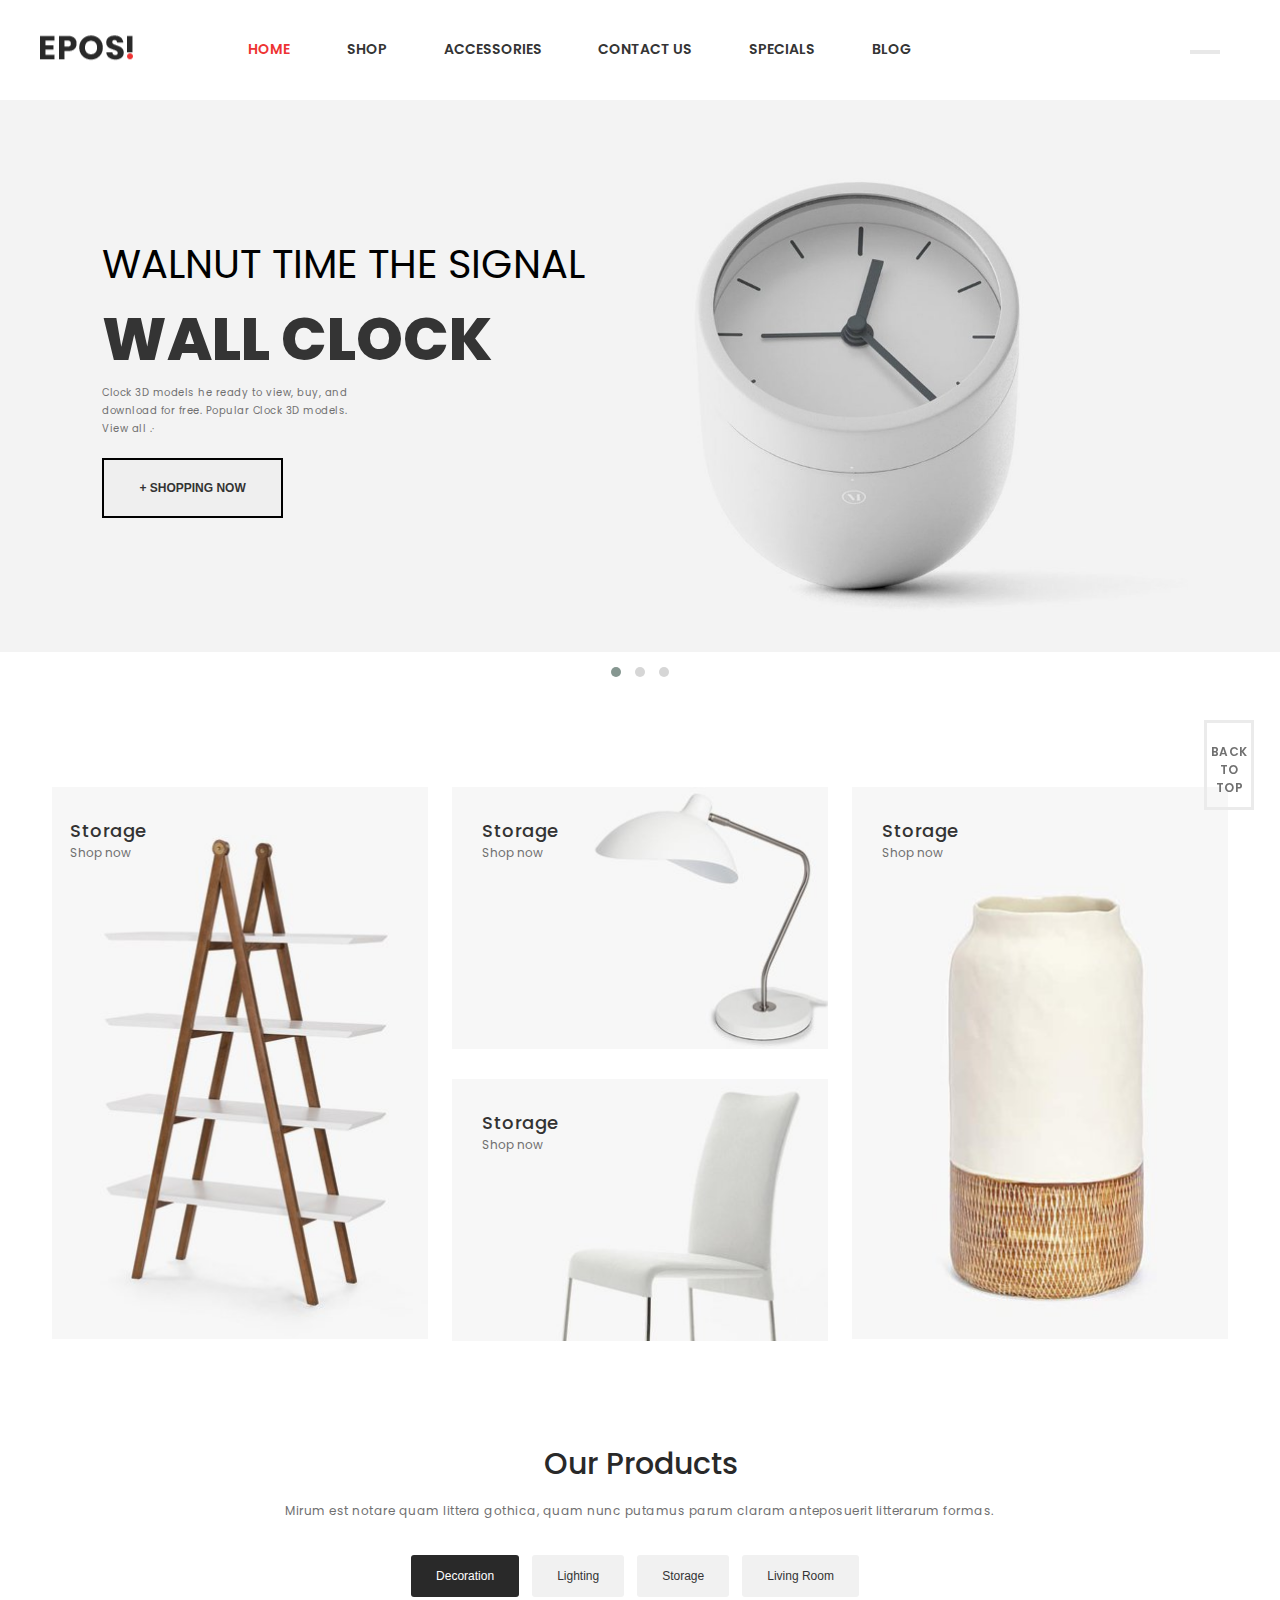
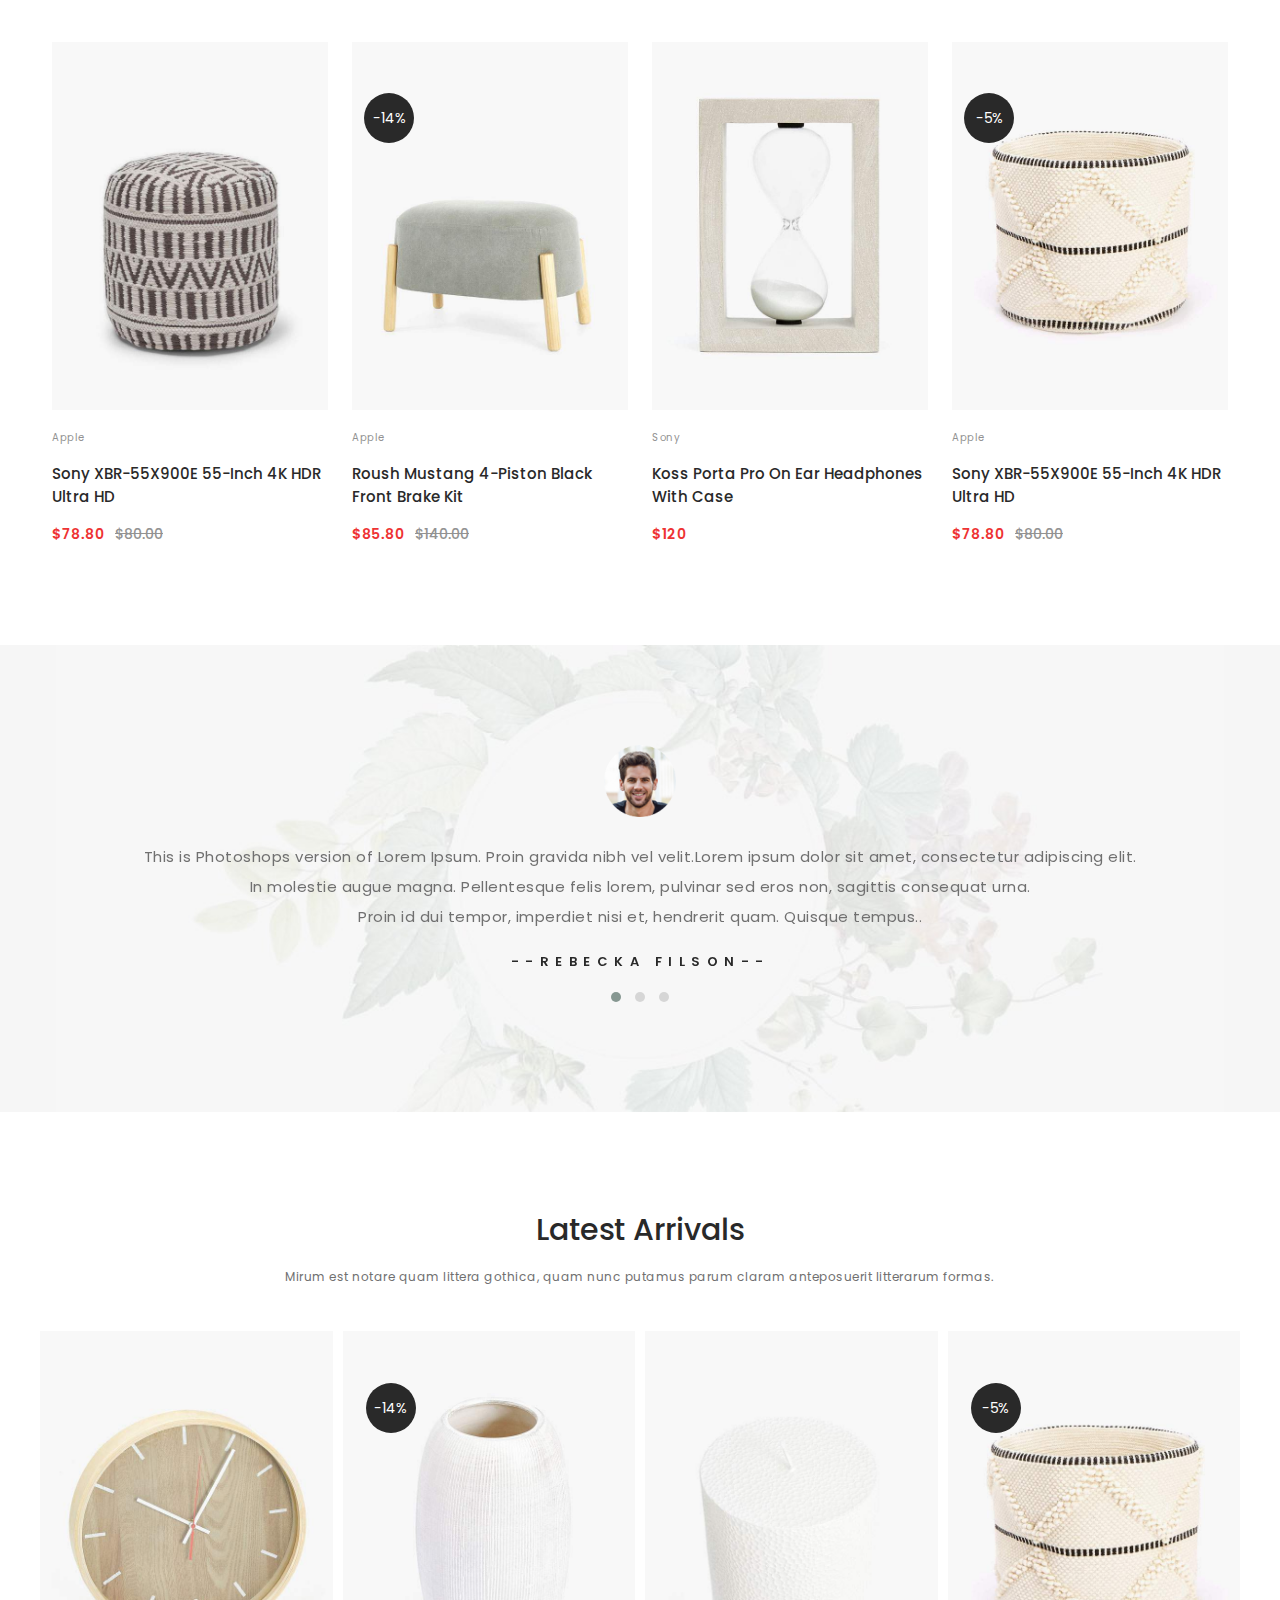
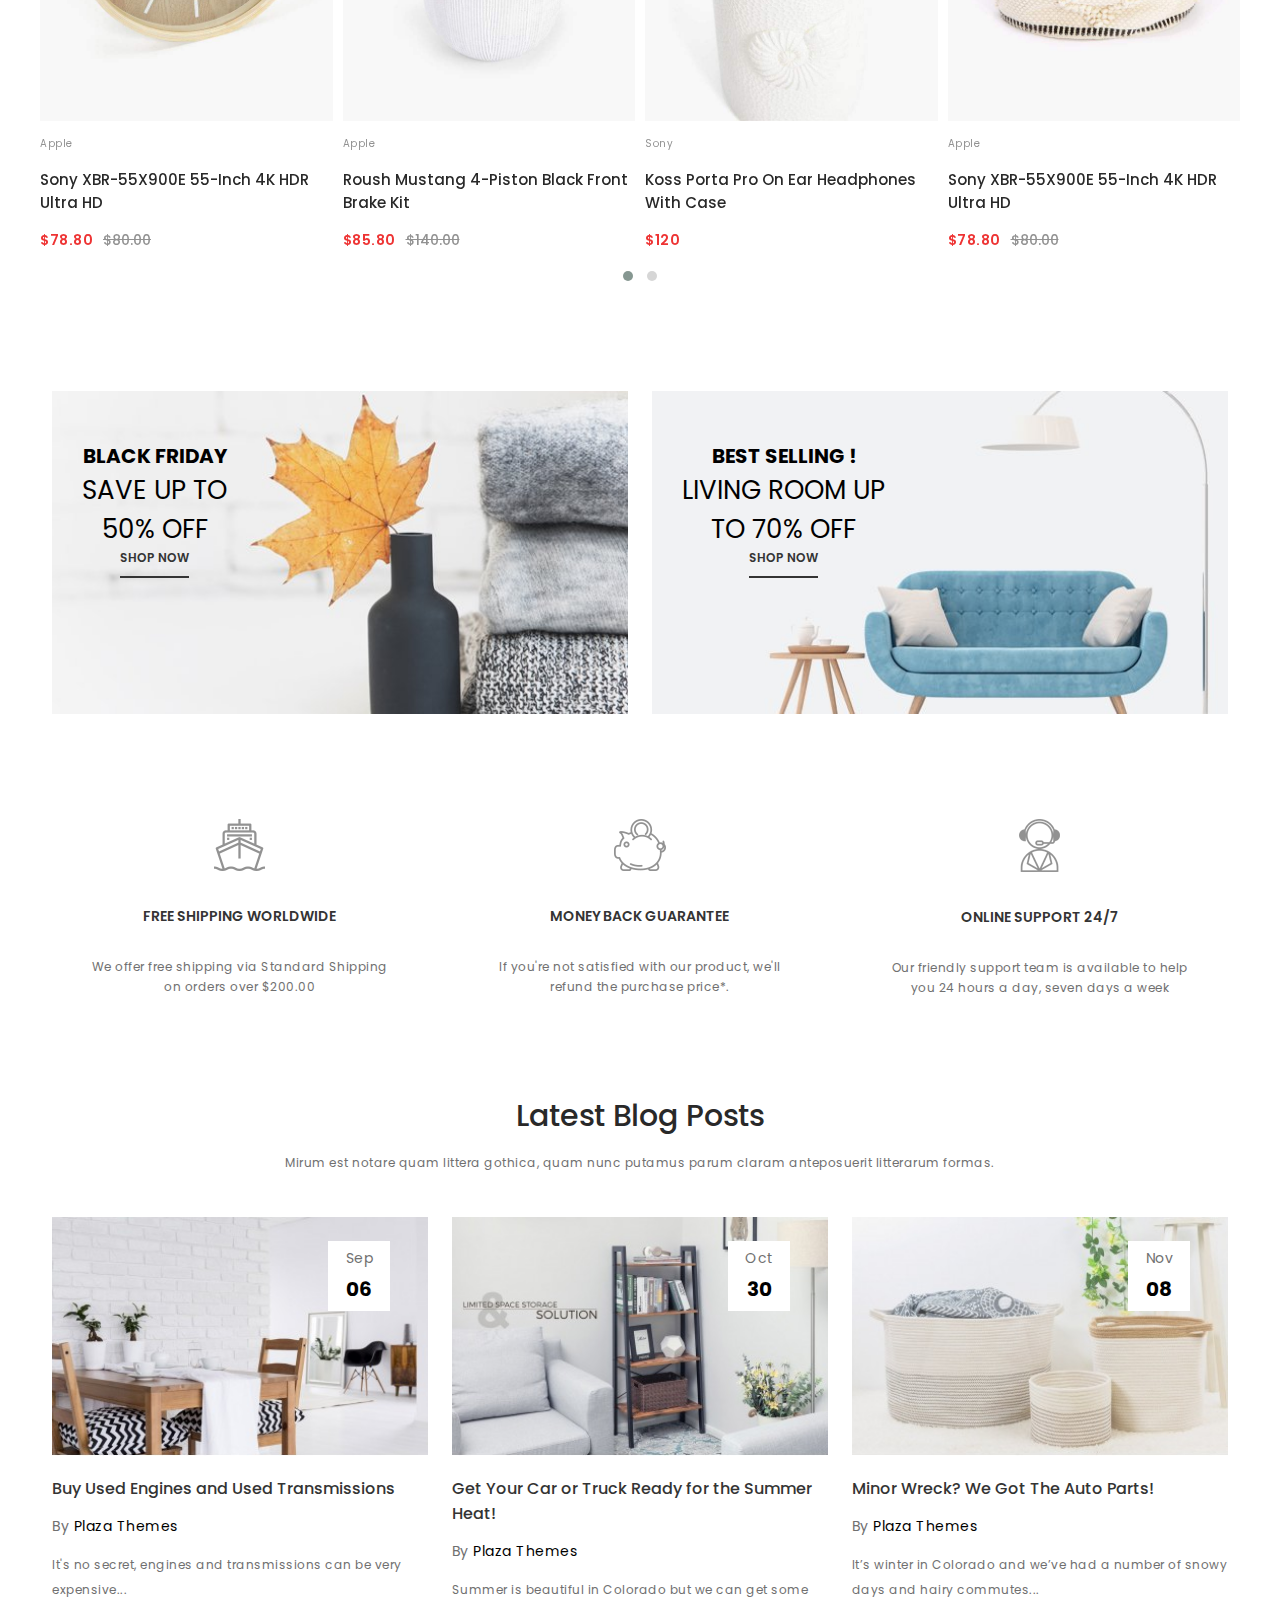
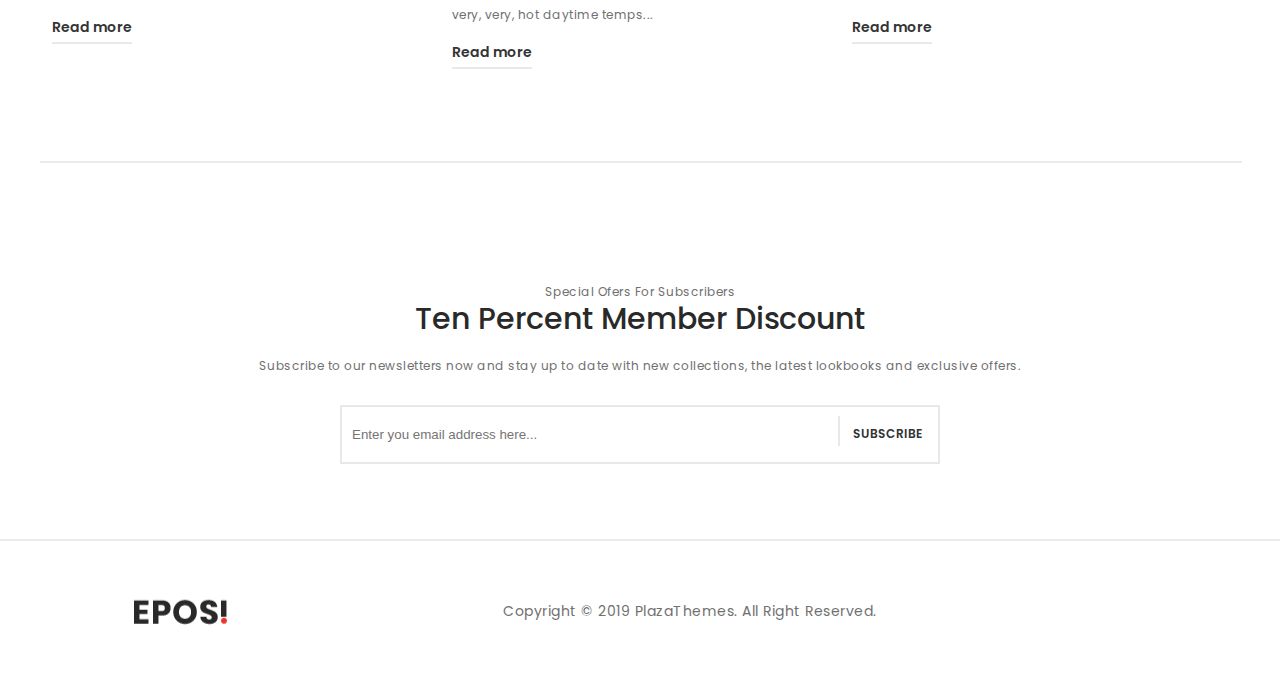
==== commit 741db386: "update" ====
--- a/index.html
+++ b/index.html
@@ -1,819 +1,1701 @@
 <!DOCTYPE html>
 <html lang="en">
-<head>
-    <meta charset="UTF-8">
-    <meta http-equiv="X-UA-Compatible" content="IE=edge">
-    <meta name="viewport" content="width=device-width, initial-scale=1.0">
+  <head>
+    <meta charset="UTF-8" />
+    <meta http-equiv="X-UA-Compatible" content="IE=edge" />
+    <meta name="viewport" content="width=device-width, initial-scale=1.0" />
     <title>Pet project by Khanh Hung</title>
-    <link rel="stylesheet" href="owlcarousel/./assets/owl.carousel.min.css">
-    <link rel="stylesheet" href="owlcarousel/./assets/owl.theme.default.min.css">
+    <link rel="stylesheet" href="owlcarousel/./assets/owl.carousel.min.css" />
+    <link
+      rel="stylesheet"
+      href="owlcarousel/./assets/owl.theme.default.min.css"
+    />
     <link rel="icon" href="./Assets/img/favticon.png" type="image/x-icon" />
-    <link rel="stylesheet" href="./Css/slider.css">
-    <link rel="stylesheet" href="./Css/modal.css">
-    <link rel="stylesheet" href="./Css/base.css">
-    <link rel="stylesheet" href="./Css/grid.css">
-    <link rel="stylesheet" href="./Css/responsive.css">
-    <link rel="stylesheet" href="./Css/style.css">
-    <link rel="stylesheet" href="https://cdnjs.cloudflare.com/ajax/libs/font-awesome/6.1.2/css/all.min.css" integrity="sha512-1sCRPdkRXhBV2PBLUdRb4tMg1w2YPf37qatUFeS7zlBy7jJI8Lf4VHwWfZZfpXtYSLy85pkm9GaYVYMfw5BC1A==" crossorigin="anonymous" referrerpolicy="no-referrer" />    
+    <link rel="stylesheet" href="./Css/slider.css" />
+    <link rel="stylesheet" href="./Css/modal.css" />
+    <link rel="stylesheet" href="./Css/base.css" />
+    <link rel="stylesheet" href="./Css/grid.css" />
+    <link rel="stylesheet" href="./Css/responsive.css" />
+    <link rel="stylesheet" href="./Css/style.css" />
+    <link
+      rel="stylesheet"
+      href="https://cdnjs.cloudflare.com/ajax/libs/font-awesome/6.1.2/css/all.min.css"
+      integrity="sha512-1sCRPdkRXhBV2PBLUdRb4tMg1w2YPf37qatUFeS7zlBy7jJI8Lf4VHwWfZZfpXtYSLy85pkm9GaYVYMfw5BC1A=="
+      crossorigin="anonymous"
+      referrerpolicy="no-referrer"
+    />
     <script src="https://code.jquery.com/jquery-3.6.0.min.js"></script>
     <script src="owlcarousel/owl.carousel.min.js"></script>
-</head>
-<body>
+  </head>
+  <body>
     <div class="container">
-        <header id="header">
+      <header id="header">
+        <div class="grid wide">
+          <div class="row flex">
+            <div>
+              <button id="btn-menu" onclick="showMenu()" href="">
+                <i class="fa-solid fa-bars"></i>
+              </button>
+            </div>
+            <div class="header__logo">
+              <img
+                class="header__logo-img"
+                src="./Assets/img/logo.png"
+                alt=""
+              />
+            </div>
+            <div class="header__nav">
+              <ul class="header__nav-list">
+                <li class="header__nav-item">
+                  <a href="" class="header__nav-link header__nav--active"
+                    >HOME
+                  </a>
+                </li>
+                <li class="header__nav-item parent__shop">
+                  <a href="" class="header__nav-link"
+                    >SHOP
+                    <i class="fa-solid fa-angle-down"></i>
+                  </a>
+                  <ul class="child__shop">
+                    <ul class="child__shop-list">
+                      <li class="chill__h3"><h3>Bedroom</h3></li>
+                      <li><a href="">Brushes Kits</a></li>
+                      <li><a href="">Eye Brushes</a></li>
+                      <li><a href="">Face Brushes</a></li>
+                      <li><a href="">Lip Brushes</a></li>
+                    </ul>
+                    <ul class="child__shop-list">
+                      <li class="chill__h3"><h3>Living room</h3></li>
+                      <li><a href="">Handbag</a></li>
+                      <li><a href="">Kids' Table</a></li>
+                      <li><a href="">Clothing</a></li>
+                      <li><a href="">Shoes</a></li>
+                    </ul>
+                    <ul class="child__shop-list">
+                      <li class="chill__h3"><h3>Decoration</h3></li>
+                      <li><a href="">Face Palettes</a></li>
+                      <li><a href="">Face Primer</a></li>
+                      <li><a href="">Lipstick </a></li>
+                      <li><a href="">Mascara</a></li>
+                    </ul>
+                    <ul class="child__shop-list">
+                      <li class="chill__h3"><h3>Storage</h3></li>
+                      <li><a href="">4G LTE Tablets</a></li>
+                      <li><a href="">Apple iPad</a></li>
+                      <li><a href="">E-Readers</a></li>
+                      <li><a href="">iPad & Tablet Accessories</a></li>
+                    </ul>
+                  </ul>
+                </li>
+                <li class="header__nav-item header__nav-accessories">
+                  <a href="" class="header__nav-link"
+                    >ACCESSORIES
+                    <i class="fa-solid fa-angle-down"></i>
+                  </a>
+                  <ul class="child__accessories">
+                    <li class="child__accessories-item">
+                      <a class="child__accessories-link" href="">BRUSHES</a>
+                    </li>
+                    <li class="child__accessories-item">
+                      <a class="child__accessories-link" href="">MASCARA</a>
+                    </li>
+                    <li class="child__accessories-item">
+                      <a class="child__accessories-link" href="">EYE SHADOW</a>
+                    </li>
+                    <li class="child__accessories-item">
+                      <a class="child__accessories-link" href="">EYE BRUSHES</a>
+                    </li>
+                  </ul>
+                </li>
+                <li class="header__nav-item">
+                  <a href="" class="header__nav-link">CONTACT US</a>
+                </li>
+                <li class="header__nav-item">
+                  <a href="" class="header__nav-link">SPECIALS</a>
+                </li>
+                <li class="header__nav-item">
+                  <a href="" class="header__nav-link">BLOG</a>
+                </li>
+              </ul>
+            </div>
+            <div class="header__function parent">
+              <ul class="header__function-icon">
+                <li class="header__function-item">
+                  <a href="" class="header__function-link">
+                    <i class="fa-solid fa-magnifying-glass"></i>
+                  </a>
+                </li>
+                <li class="header__function-item">
+                  <a href="" class="header__function-link">
+                    <i class="fa-solid fa-cart-shopping"></i>
+                  </a>
+                </li>
+                <li class="header__function-item">
+                  <button class="js-btn-setting" onclick="showSettings()">
+                    <a href="#" class="header__function-link">
+                      <i class="js-style fa-solid fa-bars"></i>
+                    </a>
+                  </button>
+                </li>
+              </ul>
+              <div id="modal-setting">
+                <div class="modal-setting__position">
+                  <ul class="account">
+                    <h4>My account</h4>
+                    <li id="option-log" onclick="showForm()">
+                      <a>Login/Register</a>
+                    </li>
+                  </ul>
+                  <ul class="currency">
+                    <h4>currency</h4>
+                    <li><a href="">€ Euro</a></li>
+                    <li><a href="">$ US Dolar</a></li>
+                  </ul>
+                  <ul class="currency">
+                    <h4>Language</h4>
+                    <li>
+                      <a href=""
+                        ><img src="./Assets/img/flag England.png" alt="" />
+                        English</a
+                      >
+                    </li>
+                    <li>
+                      <a href=""
+                        ><img src="./Assets/img/Flag Germany.png" alt="" />
+                        Germany</a
+                      >
+                    </li>
+                  </ul>
+                </div>
+              </div>
+            </div>
+          </div>
+        </div>
+      </header>
+      <div id="slider" class="owl-carousel owl-theme">
+        <div class="slider__parent">
+          <img class="slider-image" src="./Assets/img/oclock.jpg" alt="" />
+          <div class="slider__text">
+            <span>WALNUT TIME THE SIGNAL</span>
+            <h1>WALL CLOCK</h1>
+            <p>
+              Clock 3D models he ready to view, buy, and<br />
+              download for free. Popular Clock 3D models.<br />
+              View all .·
+            </p>
+            <button class="slider__button">
+              <a href="">+ SHOPPING NOW</a>
+            </button>
+          </div>
+        </div>
+        <div class="slider__parent">
+          <img class="slider-image" src="./Assets/img/slider_sofa.jpg" alt="" />
+          <div class="slider__text">
+            <span>AMAZING PRODUCT</span>
+            <h1>DECOR CHAIR</h1>
+            <p>
+              Clock 3D models he ready to view, buy, and<br />
+              download for free. Popular Clock 3D models.<br />
+              View all .·
+            </p>
+            <button class="slider__button">
+              <a href="">+ SHOPPING NOW</a>
+            </button>
+          </div>
+        </div>
+        <div class="slider__parent">
+          <img
+            class="slider-image"
+            src="./Assets/img/slider_oclock.jpg"
+            alt=""
+          />
+          <div class="slider__text">
+            <span>AMAZING PRODUCT</span>
+            <h1>WALL CLOCK</h1>
+            <p>
+              Clock 3D models he ready to view, buy, and<br />
+              download for free. Popular Clock 3D models.<br />
+              View all .·
+            </p>
+            <button class="slider__button">
+              <a href="">+ SHOPPING NOW</a>
+            </button>
+          </div>
+        </div>
+      </div>
+      <div id="content">
+        <div class="typical-product">
+          <div class="grid wide">
+            <div class="row flex">
+              <div class="col p-4 t-6 m-12 parent">
+                <a href="#"
+                  ><img class="image" src="./Assets/img/ke sach.jpg" alt=""
+                /></a>
+                <div class="typical-text">
+                  <p>Storage</p>
+                  <span>Shop now </span>
+                  <i class="fa-solid fa-circle-chevron-right"></i>
+                </div>
+              </div>
+              <div class="col p-4 t-6 m-12">
+                <div class="parent" style="margin-bottom: 25px">
+                  <a href="#"
+                    ><img class="image" src="./Assets/img/đèn bàn.jpg" alt=""
+                  /></a>
+                  <div class="typical-text">
+                    <p>Storage</p>
+                    <span>Shop now </span>
+                    <i class="fa-solid fa-circle-chevron-right"></i>
+                  </div>
+                </div>
+                <div class="parent">
+                  <a href="#">
+                    <img class="image" src="./Assets/img/ghế tựa.jpg" alt=""
+                  /></a>
+                  <div class="typical-text">
+                    <p>Storage</p>
+                    <span>Shop now </span>
+                    <i class="fa-solid fa-circle-chevron-right"></i>
+                  </div>
+                </div>
+              </div>
+              <div class="col p-4 t-6 m-12">
+                <div class="parent">
+                  <a href="#"
+                    ><img class="image" src="./Assets/img/Lọ.jpg" alt=""
+                  /></a>
+                  <div class="typical-text">
+                    <p>Storage</p>
+                    <span>Shop now </span>
+                    <i class="fa-solid fa-circle-chevron-right"></i>
+                  </div>
+                </div>
+              </div>
+            </div>
+          </div>
+        </div>
+        <div class="our-product">
+          <div class="grid wide">
+            <span>Our Products</span>
+            <p>
+              Mirum est notare quam littera gothica, quam nunc putamus parum
+              claram anteposuerit litterarum formas.
+            </p>
+            <div id="nav-btn">
+              <button class="btn-tab active"><a href="#">Decoration</a></button>
+              <button class="btn-tab"><a href="#">Lighting</a></button>
+              <button class="btn-tab m-top"><a href="#">Storage</a></button>
+              <button class="btn-tab m-top"><a href="#">Living Room</a></button>
+            </div>
+          </div>
+        </div>
+        <div id="product-lists">
+          <div class="product-tab active">
             <div class="grid wide">
-                <div class="row flex">
-                    <div >
-                        <button id="btn-menu" onclick="showMenu()"  href=""> <i class="fa-solid fa-bars"></i></button>
-                    </div>
-                    <div class="header__logo">
-                        <img class="header__logo-img" src="./Assets/img/logo.png" alt="">
-                    </div>
-                    <div class="header__nav">
-                        <ul class="header__nav-list">
-                            <li class="header__nav-item ">
-                                <a href="" class="header__nav-link header__nav--active">HOME
-                                </a>
-                            </li>
-                            <li class="header__nav-item parent__shop" >
-                                <a href="" class="header__nav-link">SHOP
-                                    <i class="fa-solid fa-angle-down"></i>
-                                </a>
-                                <ul class="child__shop" >
-                                    <ul class="child__shop-list">
-                                        <li class="chill__h3"><h3>Bedroom</h3></li> 
-                                        <li><a href="">Brushes Kits</a></li>
-                                        <li><a href="">Eye Brushes</a></li>
-                                        <li><a href="">Face Brushes</a></li>
-                                        <li><a href="">Lip Brushes</a></li>          
-                                    </ul>
-                                    <ul class="child__shop-list">
-                                        <li class="chill__h3"><h3>Living room</h3></li>                                      
-                                        <li><a href="">Handbag</a></li>
-                                        <li><a href="">Kids' Table</a></li>
-                                        <li><a href="">Clothing</a></li>
-                                        <li><a href="">Shoes</a></li>          
-                                    </ul>
-                                    <ul class="child__shop-list">
-                                        <li class="chill__h3"><h3>Decoration</h3></li> 
-                                        <li><a href="">Face Palettes</a></li>
-                                        <li><a href="">Face Primer</a></li>
-                                        <li><a href="">Lipstick </a></li>
-                                        <li><a href="">Mascara</a></li>   
-                                    </ul>
-                                    <ul class="child__shop-list">
-                                        <li class="chill__h3"><h3>Storage</h3></li> 
-                                        <li><a href="">4G LTE Tablets</a></li>
-                                        <li><a href="">Apple iPad</a></li>
-                                        <li><a href="">E-Readers</a></li>
-                                        <li><a href="">iPad & Tablet Accessories</a></li> 
-                                    </ul>
-                                </ul>   
-                            </li>
-                            <li class="header__nav-item header__nav-accessories" >
-                                <a href="" class="header__nav-link">ACCESSORIES
-                                    <i class="fa-solid fa-angle-down"></i>
-                                </a>
-                                <ul class="child__accessories" >
-                                    <li class="child__accessories-item">
-                                        <a class="child__accessories-link" href="">BRUSHES</a>
-                                    </li>
-                                    <li class="child__accessories-item">
-                                        <a class="child__accessories-link" href="">MASCARA</a>
-                                    </li>
-                                    <li class="child__accessories-item">
-                                        <a class="child__accessories-link" href="">EYE SHADOW</a>
-                                    </li>
-                                    <li class="child__accessories-item">
-                                        <a class="child__accessories-link" href="">EYE BRUSHES</a>
-                                    </li>
-                                </ul>
-                            </li>
-                            <li class="header__nav-item">
-                                <a href="" class="header__nav-link">CONTACT US</a>
-                            </li>
-                            <li class="header__nav-item">
-                                <a href="" class="header__nav-link">SPECIALS</a>
-                            </li>
-                            <li class="header__nav-item">
-                                <a href="" class="header__nav-link">BLOG</a>
-                            </li>  
-                        </ul>
-                    </div>
-                    <div class="header__function parent">
-                        <ul class="header__function-icon">
-                            <li class="header__function-item">
-                                <a href="" class="header__function-link ">
-                                    <i class="fa-solid fa-magnifying-glass"></i>
-                                </a>
-                            </li>
-                            <li class="header__function-item">
-                                <a href="" class="header__function-link">
-                                    <i class="fa-solid fa-cart-shopping"></i>
-                                </a>
-                            </li>
-                            <li class="header__function-item">
-                              <button class="js-btn-setting" onclick="showSettings()"> <a href="#" class="header__function-link " >
-                                    <i class="js-style fa-solid fa-bars"></i>
-                                </a></button> 
-                            </li>
-                        </ul>
-                        <div id="modal-setting">
-                            <div class="modal-setting__position">
-                                <ul class="account">
-                                    <h4> My account</h4>
-                                    <li id="option-log" onclick="showForm()"><a>Login/Register</a> </li>
-                                </ul>
-                                <ul class="currency">
-                                    <h4>currency</h4>
-                                    <li><a href="">€ Euro</a></li>
-                                    <li><a href="">$ US Dolar</a></li>
-                                </ul>
-                                <ul class="currency">
-                                    <h4>Language</h4>
-                                    <li><a href=""><img src="./Assets/img/flag England.png" alt=""> English</a></li>
-                                    <li><a href=""><img src="./Assets/img/Flag Germany.png" alt=""> Germany</a></li>
-                                </ul>
-                            </div>                      
-                        </div>
-                    </div>
-                </div>
-            </div>
-        </header>
-        <div id="slider" class="owl-carousel owl-theme">    
-            <div class="slider__parent">
-                    <img class="slider-image" src="./Assets/img/oclock.jpg" alt="">
-                    <div class="slider__text">
-                        <span>WALNUT TIME THE SIGNAL</span>
-                        <h1>WALL CLOCK</h1>
-                        <p>Clock 3D models he ready to view, buy, and<br>  download for free. 
-                            Popular Clock 3D models.<br> View all .· </p>
-                        <button class="slider__button">
-                            <a href="">+ SHOPPING NOW</a>
-                        </button>
-                    </div>                  
-            </div>
-            <div class="slider__parent">
-                    <img class="slider-image" src="./Assets/img/slider_sofa.jpg" alt="">
-                    <div class="slider__text">
-                        <span>AMAZING PRODUCT</span>
-                        <h1>DECOR CHAIR</h1>
-                        <p>Clock 3D models he ready to view, buy, and<br>  download for free. 
-                            Popular Clock 3D models.<br> View all .· </p>
-                        <button class="slider__button">
-                            <a href="">+ SHOPPING NOW</a>
-                        </button>
-                    </div>
-                   
-            </div>
-            <div class="slider__parent">
-                    <img class="slider-image" src="./Assets/img/slider_oclock.jpg" alt="">
-                    <div class="slider__text">
-                        <span>AMAZING PRODUCT</span>
-                        <h1>WALL CLOCK</h1>
-                        <p>Clock 3D models he ready to view, buy, and<br>  download for free. 
-                            Popular Clock 3D models.<br> View all .· </p>
-                        <button class="slider__button">
-                            <a href="">+ SHOPPING NOW</a>
-                        </button>
-                    </div>
-                   
-            </div>
-            </div>     
-        <div id="content">
-            <div class="typical-product">
-                <div class="grid wide">
-                    <div class="row flex">
-                        <div class="col p-4 t-6 m-12 parent">
-                          <a href="#"><img class="image" src="./Assets/img/ke sach.jpg" alt=""></a>  
-                            <div class="typical-text">
-                                <p>Storage</p>
-                               <span>Shop now </span> <i class="fa-solid fa-circle-chevron-right"></i>
-                            </div>
-                        </div>
-                        <div class="col p-4 t-6 m-12">
-                            <div class="parent" style="margin-bottom: 25px;">
-                               <a href="#"><img class="image" src="./Assets/img/đèn bàn.jpg" alt=""></a> 
-                                <div class="typical-text">
-                                    <p>Storage</p>
-                                   <span>Shop now </span> <i class="fa-solid fa-circle-chevron-right"></i>
-                                </div>
-                            </div>
-                            <div class="parent">
-                             <a href="#"> <img class="image" src="./Assets/img/ghế tựa.jpg" alt=""></a>  
-                                <div class="typical-text">
-                                    <p>Storage</p>
-                                   <span>Shop now </span> <i class="fa-solid fa-circle-chevron-right"></i>
-                                </div>
-                            </div>
-                           
-                        </div>
-                        <div class="col p-4 t-6 m-12">
-                            <div class="parent">
-                             <a href="#"><img class="image" src="./Assets/img/Lọ.jpg" alt=""></a>   
-                                <div class="typical-text">
-                                    <p>Storage</p>
-                                   <span>Shop now </span> <i class="fa-solid fa-circle-chevron-right"></i>
-                                </div>
-                            </div>
-                          
-                            
-                        </div>
-                    </div>
-                </div>
-            </div>
-            <div class="our-product">
-                <div class="grid wide">
-                        <span>Our Products</span>
-                    <p>Mirum est notare quam littera gothica, quam nunc putamus parum 
-                        claram anteposuerit litterarum formas.</p>
-                     <div id="nav-btn">
-                        <button class="btn-tab active"><a href="#">Decoration</a></button>
-                        <button class="btn-tab"><a href="#">Lighting</a></button>
-                        <button class="btn-tab m-top"><a href="#">Storage</a></button>
-                        <button class="btn-tab m-top"><a href="#">Living Room</a></button>
-                    </div>
-                   
-                </div>
-               
-            </div>
-            <div id="product-lists">
-                <div id="product" class="product-tab owl-carousel owl-theme grid wide" > 
-                    
-                </div>
-                <div id="product-2" class="product-tab owl-carousel owl-theme grid wide" > 
-                    
-                </div>
-                <div id="product" class="product-tab owl-carousel owl-theme grid wide" > 
-                    
-                </div>
-                <div id="product" class="product-tab owl-carousel owl-theme grid wide" > 
-                    
-                </div>
-            </div>
-            <div id="customerFeeback" class="container__reveiw owl-carousel owl-theme">
-                <div class="grid wide">
-                        <div class="review">
-                        <div class="review__avt">
-                            <img class="review__img" src="./Assets/img/avt.png" alt="">
-                        </div>
-                        <div class="review__content">
-                            <p> This is Photoshops version  of Lorem Ipsum. Proin gravida nibh vel velit.Lorem ipsum dolor sit amet, 
-                                consectetur adipiscing elit.<br> In molestie augue magna. Pellentesque felis lorem, pulvinar sed 
-                                eros non, sagittis consequat urna.<br> Proin id dui tempor, imperdiet nisi et, hendrerit quam. Quisque tempus..</p>
-                        </div>
-                        <div class="review__quote">
-                            <i class="fa-solid fa-quote-right"></i>
-                        </div>
-                        <div class="review__name">
-                           <p class="review__name">--Rebecka Filson--</p> 
-                        </div>
-                        
-                    </div>
-                  
-                </div>
-                <div class="grid wide">
-                    <div class="review">
-                    <div class="review__avt">
-                        <img class="review__img" src="./Assets/customer-feedback/img/avt_customer2.png" alt="">
-                    </div>
-                    <div class="review__content">
-                        <p> Mauris blandit, metus a venenatis lacinia, felis enim tincidunt est, condimentum vulputate 
-                            orci augue eu metus. <br> Fusce dictum, nisi et semper ultricies, felis tortor blandit odio,egestas consequat purus nisi eu est. 
-                            Nam dapibus, diam<br> at blandit molestie, dolor dui vulputate ante, a tincidunt leo turpis quis enim. 
-                            </p>
-                    </div>
-                    <div class="review__quote">
-                        <i class="fa-solid fa-quote-right"></i>
-                    </div>
-                    <div class="review__name">
-                       <p class="review__name">--Nathanael Jaworski--</p> 
-                    </div>
-                </div>
-                </div>
-                <div class="grid wide">
-                <div class="review">
-                <div class="review__avt">
-                    <img class="review__img" src="./Assets/customer-feedback/img/avt_customer-3.png" alt="">
-                </div>
-                <div class="review__content">
-                    <p> Sed vel urna at dui iaculis gravida. Maecenas pretium, velit vitae placerat faucibus, velit quam 
-                        facilisis elit, <br> sit amet lacinia est est id ligula. Duis feugiat quam non justo faucibus, 
-                        in <br> gravida diam tempor. Nam viverra enim non ipsum ornare, condimentum blandit diam mattis.</p>
-                </div>
-                <div class="review__quote">
-                    <i class="fa-solid fa-quote-right"></i>
-                </div>
-                <div class="review__name">
-                   <p class="review__name">--Magdalena Valencia--</p> 
-                </div>
-            </div>
-                </div>
-            </div>
-            <div class="our-product">
-                <div class="grid wide">
-                        <span>Latest Arrivals</span>
-                    <p>Mirum est notare quam littera gothica, quam nunc putamus parum 
-                        claram anteposuerit litterarum formas.</p>
-                </div>
-               
-            </div>
-            <div class="lastest-lists">     
-                    <div class="product-lastest">
-                        <div class="product-tab active owl-carousel-1 owl-carousel owl-theme grid wide">    
-                            <div class="parent">       
-                             <div class="product-effect">
-                                <img class="image product-effect" src="./Assets/img/oclock-wood.jpg" alt="">      
-                                <div class="flex">
-                                    <p style="color: #929292;margin-top: 15px;">Apple</p>
-                                    <div class="star">
-                                        <i class="fa-solid fa-star star--active"></i>
-                                        <i class="fa-solid fa-star star--active"></i>
-                                        <i class="fa-solid fa-star star--active"></i>
-                                        <i class="fa-solid fa-star-half-stroke"></i>
-                                        <i class="fa-solid fa-star-half-stroke"></i>
-                                    </div>
-                                </div>
-                                <div class="product-name">
-                                    <a href="" class="product__name-link">Sony XBR-55X900E 55-inch 4K HDR Ultra HD</a>
-                                </div>
-                                <div style="display: flex;">
-                                    <p class="product-price">$78.80</p>
-                                    <span class="old-price" style="margin-left: 10px;text-decoration:line-through">$80.00</span>   
-                                </div>
-                            </div>
-                                <label class="add-product">
-                                    <a href=""><i class="fa-solid fa-cart-shopping"></i></a>  
-                                    <a href=""><i class="fa-solid fa-heart"></i></a>   
-                                     <a href=""><i class="fa-solid fa-list"></i></a> 
-                                     <a href=""><i class="fa-solid fa-arrow-up-right-from-square"></i></a>  
-                                  </label>
-                            </div>
-                            <div class="parent">       
-                                <div class="product-effect">
-                                   <img class="image" src="./Assets/img/amzonecloud.jpg" alt="">
-                                   <div class="sale-product">
-                                       <span>-14%</span>
-                                   </div>
-                               
-                             
-                                   <div class="flex">
-                                       <p style="color: #929292;margin-top: 15px;">Apple</p>
-                                       <div class="star">
-                                           <i class="fa-solid fa-star star--active"></i>
-                                           <i class="fa-solid fa-star star--active"></i>
-                                           <i class="fa-solid fa-star star--active"></i>
-                                           <i class="fa-solid fa-star star--active"></i>
-                                           <i class="fa-solid fa-star star--active"></i>
-                                          
-                                       </div>
-                                   </div>
-                                   <div class="product-name">
-                                       <a href="" class="product__name-link">Roush Mustang 4-Piston Black Front Brake Kit</a>
-                                   </div>
-                                   <div style="display: flex;">
-                                       <p class="product-price">$85.80</p>
-                                       <span class="old-price" style="margin-left: 10px;text-decoration:line-through">$140.00</span>
-                                       
-                                   </div>
-                               </div>
-                                   <label class="add-product">
-                                       <a href=""><i class="fa-solid fa-cart-shopping"></i></a>  
-                                       <a href=""><i class="fa-solid fa-heart"></i></a>   
-                                        <a href=""><i class="fa-solid fa-list"></i></a> 
-                                        <a href=""><i class="fa-solid fa-arrow-up-right-from-square"></i></a>  
-                                     </label>
-                            </div>
-                            <div class="parent">       
-                                <div class="product-effect">
-                                   <img class="image" src="./Assets/img/JBL flip.jpg" alt="">
-                                   <div class="flex">
-                                       <p style="color: #929292;margin-top: 15px;">Sony</p>
-                                       <div class="star">
-                                           <i class="fa-solid fa-star star--active"></i>
-                                           <i class="fa-solid fa-star star--active"></i>
-                                           <i class="fa-solid fa-star-half-stroke"></i>                         
-                                           <i class="fa-solid fa-star-half-stroke"></i>
-                                           <i class="fa-solid fa-star-half-stroke"></i>
-                                       </div>
-                                   </div>
-                                   <div class="product-name">
-                                       <a href="" class="product__name-link">Koss Porta Pro On Ear Headphones with Case</a>
-                                   </div>
-                                   <div style="display: flex;">
-                                       <p class="product-price">$120</p>
-                                   </div>
-                               </div>
-                                   <label class="add-product">
-                                       <a href=""><i class="fa-solid fa-cart-shopping"></i></a>  
-                                       <a href=""><i class="fa-solid fa-heart"></i></a>   
-                                        <a href=""><i class="fa-solid fa-list"></i></a> 
-                                        <a href=""><i class="fa-solid fa-arrow-up-right-from-square"></i></a>  
-                                     </label>
-                            </div>
-                            <div class="parent">       
-                                <div class="product-effect">
-                                   <img class="image" src="./Assets/img/bluetoothspeaker.jpg" alt="">
-                                   <div class="sale-product">
-                                       <span>-5%</span>
-                                   </div>
-                                   <div class="flex">
-                                       <p style="color: #929292;margin-top: 15px;">Apple</p>
-                                       <div class="star">
-                                           <i class="fa-solid fa-star star--active"></i>
-                                           <i class="fa-solid fa-star star--active"></i>
-                                           <i class="fa-solid fa-star star--active"></i>
-                                           <i class="fa-solid fa-star-half-stroke"></i>
-                                           <i class="fa-solid fa-star-half-stroke"></i>
-                                       </div>
-                                   </div>
-                                   <div class="product-name">
-                                       <a href="" class="product__name-link">Sony XBR-55X900E 55-inch 4K HDR Ultra HD</a>
-                                   </div>
-                                   <div style="display: flex;">
-                                       <p class="product-price">$78.80</p>
-                                       <span class="old-price" style="margin-left: 10px;text-decoration:line-through">$80.00</span> 
-                                   </div>
-                               </div>
-                                   <label class="add-product">
-                                       <a href=""><i class="fa-solid fa-cart-shopping"></i></a>  
-                                       <a href=""><i class="fa-solid fa-heart"></i></a>   
-                                        <a href=""><i class="fa-solid fa-list"></i></a> 
-                                        <a href=""><i class="fa-solid fa-arrow-up-right-from-square"></i></a>  
-                                     </label>
-                            </div>
-                            <div class="parent">       
-                                <div class="product-effect">
-                                   <img class="image" src="./Assets/img/AppleIphone.jpg" alt="">
-                                   <div class="sale-product">
-                                       <span>-5%</span>
-                                   </div>
-                                   <div class="flex">
-                                       <p style="color: #929292;margin-top: 15px;">Apple</p>
-                                       <div class="star">
-                                           <i class="fa-solid fa-star star--active"></i>
-                                           <i class="fa-solid fa-star star--active"></i>
-                                           <i class="fa-solid fa-star star--active"></i>
-                                           <i class="fa-solid fa-star-half-stroke"></i>
-                                           <i class="fa-solid fa-star-half-stroke"></i>
-                                       </div>
-                                   </div>
-                                   <div class="product-name">
-                                       <a href="" class="product__name-link">Sony XBR-55X900E 55-inch 4K HDR Ultra HD</a>
-                                   </div>
-                                   <div style="display: flex;">
-                                       <p class="product-price">$78.80</p>
-                                       <span class="old-price" style="margin-left: 10px;text-decoration:line-through">$80.00</span>
-                                       
-                                   </div>
-                               </div>
-                                   <label class="add-product">
-                                       <a href=""><i class="fa-solid fa-cart-shopping"></i></a>  
-                                       <a href=""><i class="fa-solid fa-heart"></i></a>   
-                                        <a href=""><i class="fa-solid fa-list"></i></a> 
-                                        <a href=""><i class="fa-solid fa-arrow-up-right-from-square"></i></a>  
-                                     </label>
-                            </div>
-                            <div class="parent">       
-                                <div class="product-effect">
-                                   <img class="image" src="./Assets/img/beatsSolowireless.jpg" alt="">
-                                   <div class="sale-product">
-                                       <span>-5%</span>
-                                   </div>
-                                   <div class="flex">
-                                       <p style="color: #929292;margin-top: 15px;">Apple</p>
-                                       <div class="star">
-                                           <i class="fa-solid fa-star star--active"></i>
-                                           <i class="fa-solid fa-star star--active"></i>
-                                           <i class="fa-solid fa-star star--active"></i>
-                                           <i class="fa-solid fa-star-half-stroke"></i>
-                                           <i class="fa-solid fa-star-half-stroke"></i>
-                                       </div>
-                                   </div>
-                                   <div class="product-name">
-                                       <a href="" class="product__name-link">Sony XBR-55X900E 55-inch 4K HDR Ultra HD</a>
-                                   </div>
-                                   <div style="display: flex;">
-                                       <p class="product-price">$78.80</p>
-                                       <span class="old-price" style="margin-left: 10px;text-decoration:line-through">$80.00</span>
-                                   </div>
-                               </div>
-                                   <label class="add-product">
-                                       <a href=""><i class="fa-solid fa-cart-shopping"></i></a>  
-                                       <a href=""><i class="fa-solid fa-heart"></i></a>   
-                                        <a href=""><i class="fa-solid fa-list"></i></a> 
-                                        <a href=""><i class="fa-solid fa-arrow-up-right-from-square"></i></a>  
-                                     </label>
-                            </div>
-                </div>
-                    </div>
-            </div>
-            <div class="event">
-                <div class="grid wide">
-                    <div class="row">
-                        <div class="col p-6 t-12 m-12">
-                            <div class="black-friday">
-                                <img class="image" src="./Assets/img/Blackfriday.jpg" alt="">
-                                <div class="event__text">
-                                    <h4 >Black Friday</h4>
-                                    <h3 >Save Up To <br> 50% Off</h3>
-                                    <a href="">Shop now</a>
-                                </div>
-                            </div>
-                            
-                        </div>
-                        <div class="col p-6 t-12 m-12">
-                            <div class="black-friday m-top">
-                                <img class="image" src="./Assets/img/best-Selling.jpg" alt="">
-                                <div class="event__text ">
-                                    <h4 >Best Selling !</h4>
-                                    <h3 >Living Room Up <br> To 70% Off</h3>
-                                    <a href="">Shop now</a>
-                                </div>
-                            </div>
-                            
-                        </div>
-                    </div>
-                </div>
-            </div>
-            <div class="policy-block">
-                <div class="grid wide">
-                    <div class="row">
-                        <div class="col p-4 policy__box">
-                            <div class="img">
-                                <img src="./Assets/img/ship.png" alt="">
-                            </div>
-                            <div class="policy__box-title">
-                                <a href="">FREE SHIPPING WORLDWIDE</a>
-                            </div>
-                            <div>
-                                <p>We offer free shipping via Standard Shipping on orders over $200.00</p>
-                            </div>
-                           
-                        </div>
-                        <div class="col p-4 policy__box">
-                            <div class="img">
-                                <img src="./Assets/img/money_back.png" alt="">
-                            </div>
-                            <div class="policy__box-title">
-                                <a href="">Money Back Guarantee</a>
-                            </div>
-                            <div>
-                                <p>If you're not satisfied with our product, 
-                                    we'll refund the purchase price*.</p>
-                            </div>
-                           
-                        </div>
-                        <div class="col p-4 policy__box">
-                            <div class="img">
-                                <img src="./Assets/img/support247.png" alt="">
-                            </div>
-                            <div class="policy__box-title">
-                                <a href="">online support 24/7 </a>
-                            </div>
-                            <div>
-                                <p>Our friendly support team is available to help you 24 hours a day, seven days a week</p>
-                            </div>
-                           
-                        </div>
-                    </div>
-                </div>
-            </div>
-            <div class="our-product">
-                <div class="grid wide">
-                        <span>Latest Blog Posts</span>
-                    <p>Mirum est notare quam littera gothica, quam nunc putamus parum claram anteposuerit litterarum formas.
-                    </p>
-                </div>
-            </div>
-            <div class="daily-blog">
-                <div class="grid wide">
-                    <div class="blog-list">
-                    <div class="row">       
-                        <div class="col p-4 t-6 m-12">
-                            <div class="blog">
-                                <div class="blog-img">
-                                    <img class="image" src="./Assets/img/kitchen-blog.jpg" alt="" >
-                                    <div class="calendar">
-                                        <p>Sep </p>
-                                        <span> 06</span>
-                                    </div>
-                                </div>
-                                <div class="blog-title">
-                                    <a href="">Buy Used Engines and Used Transmissions</a>
-                                </div>
-                                <div >
-                                    <p class="blog-by"> <span style="color: var(--content-color);">By</span>  Plaza Themes</p>
-                                </div>
-                                <div class="blog-content">
-                                    <p>It's no secret, engines and transmissions can be very expensive...</p>
-                                </div>
-                                <div class="blog-more">
-                                    <a  href="">Read more</a>
-                                </div>
-                            </div>
-                        </div>
-                        <div class="col p-4 t-6 m-12">
-                            <div class="blog">
-                                <div class="blog-img">
-                                    <img class="image" src="./Assets/img/livingroom-blog.jpg" alt="" >
-                                    <div class="calendar">
-                                        <p>Oct</p>
-                                        <span> 30</span>
-                                    </div>
-                                </div>
-                                <div class="blog-title">
-                                    <a href="">Get Your Car or Truck Ready for the Summer Heat!</a>
-                                </div>
-                                <div>
-                                    <p  class="blog-by"> <span style="color: var(--content-color);">By</span>  Plaza Themes</p>
-                                </div>
-                                <div class="blog-content">
-                                    <p>Summer is beautiful in Colorado but we can get 
-                                        some very, very, hot daytime temps...</p>
-                                </div>
-                                <div class="blog-more">
-                                    <a class="blog-read" href="">Read more</a>
-                                </div>
-                            </div>
-                        </div>
-                        <div class="col p-4 t-6 m-12">
-                            <div class="blog">
-                                <div class="blog-img">
-                                    <img class="image" src="./Assets/img/device-blog.jpg" alt="" >
-                                    <div class="calendar">
-                                        <p>Nov </p>
-                                        <span> 08</span>
-                                    </div>
-                                </div>
-                                <div class="blog-title">
-                                    <a href="">Minor Wreck? We Got The Auto Parts!</a>
-                                </div>
-                                <div>
-                                    <p  class="blog-by"> <span style="color: var(--content-color);">By</span>  Plaza Themes</p>
-                                </div>
-                                <div class="blog-content">
-                                    <p>It’s winter in Colorado and we’ve had a number of snowy days and hairy commutes...</p>
-                                </div>
-                                <div class="blog-more">
-                                    <a class="blog-read"  href="">Read more</a>
-                                </div>
-                            </div>
-                        </div>
-                    </div>
-                </div>
-            </div>
+              <div class="row products">
+                <div class="col p-3 t-6 parent">
+                  <div class="product-effect">
+                    <img class="image" src="./Assets/img/SONY XBR.jpg" alt="" />
+                    <div class="flex">
+                      <p style="color: #929292; margin-top: 15px">Apple</p>
+                      <div class="star">
+                        <i class="fa-solid fa-star star--active"></i>
+                        <i class="fa-solid fa-star star--active"></i>
+                        <i class="fa-solid fa-star star--active"></i>
+                        <i class="fa-solid fa-star-half-stroke"></i>
+                        <i class="fa-solid fa-star-half-stroke"></i>
+                      </div>
+                    </div>
+                    <div class="product-name">
+                      <a href="" class="product__name-link"
+                        >Sony XBR-55X900E 55-inch 4K HDR Ultra HD</a
+                      >
+                    </div>
+                    <div style="display: flex">
+                      <p class="product-price">$78.80</p>
+                      <span
+                        class="old-price"
+                        style="margin-left: 10px; text-decoration: line-through"
+                        >$80.00</span
+                      >
+                    </div>
+                  </div>
+                  <label class="add-product">
+                    <a href=""><i class="fa-solid fa-cart-shopping"></i></a>
+                    <a href=""><i class="fa-solid fa-heart"></i></a>
+                    <a href=""><i class="fa-solid fa-list"></i></a>
+                    <a href=""
+                      ><i class="fa-solid fa-arrow-up-right-from-square"></i
+                    ></a>
+                  </label>
+                </div>
+                <div class="col p-3 t-6 parent">
+                  <div class="product-effect">
+                    <img class="image" src="./Assets/img/sofa.jpg" alt="" />
+                    <div class="sale-product">
+                      <span>-14%</span>
+                    </div>
+
+                    <div class="flex">
+                      <p style="color: #929292; margin-top: 15px">Apple</p>
+                      <div class="star">
+                        <i class="fa-solid fa-star star--active"></i>
+                        <i class="fa-solid fa-star star--active"></i>
+                        <i class="fa-solid fa-star star--active"></i>
+                        <i class="fa-solid fa-star star--active"></i>
+                        <i class="fa-solid fa-star star--active"></i>
+                      </div>
+                    </div>
+                    <div class="product-name">
+                      <a href="" class="product__name-link"
+                        >Roush Mustang 4-Piston Black Front Brake Kit</a
+                      >
+                    </div>
+                    <div style="display: flex">
+                      <p class="product-price">$85.80</p>
+                      <span
+                        class="old-price"
+                        style="margin-left: 10px; text-decoration: line-through"
+                        >$140.00</span
+                      >
+                    </div>
+                  </div>
+
+                  <label class="add-product">
+                    <a href=""><i class="fa-solid fa-cart-shopping"></i></a>
+                    <a href=""><i class="fa-solid fa-heart"></i></a>
+                    <a href=""><i class="fa-solid fa-list"></i></a>
+                    <a href=""
+                      ><i class="fa-solid fa-arrow-up-right-from-square"></i
+                    ></a>
+                  </label>
+                </div>
+                <div class="col p-3 t-6 parent">
+                  <div class="product-effect">
+                    <img
+                      class="image"
+                      src="./Assets/img/đồng hồ cát.jpg"
+                      alt=""
+                    />
+                    <div class="flex">
+                      <p style="color: #929292; margin-top: 15px">Sony</p>
+                      <div class="star">
+                        <i class="fa-solid fa-star star--active"></i>
+                        <i class="fa-solid fa-star star--active"></i>
+                        <i class="fa-solid fa-star-half-stroke"></i>
+                        <i class="fa-solid fa-star-half-stroke"></i>
+                        <i class="fa-solid fa-star-half-stroke"></i>
+                      </div>
+                    </div>
+                    <div class="product-name">
+                      <a href="" class="product__name-link"
+                        >Koss Porta Pro On Ear Headphones with Case</a
+                      >
+                    </div>
+                    <div style="display: flex">
+                      <p class="product-price">$120</p>
+                    </div>
+                  </div>
+                  <label class="add-product">
+                    <a href=""><i class="fa-solid fa-cart-shopping"></i></a>
+                    <a href=""><i class="fa-solid fa-heart"></i></a>
+                    <a href=""><i class="fa-solid fa-list"></i></a>
+                    <a href=""
+                      ><i class="fa-solid fa-arrow-up-right-from-square"></i
+                    ></a>
+                  </label>
+                </div>
+                <div class="col p-3 t-6 parent">
+                  <div class="product-effect">
+                    <img
+                      class="image"
+                      src="./Assets/img/bluetoothspeaker.jpg"
+                      alt=""
+                    />
+                    <div class="sale-product">
+                      <span>-5%</span>
+                    </div>
+                    <div class="flex">
+                      <p style="color: #929292; margin-top: 15px">Apple</p>
+                      <div class="star">
+                        <i class="fa-solid fa-star star--active"></i>
+                        <i class="fa-solid fa-star star--active"></i>
+                        <i class="fa-solid fa-star star--active"></i>
+                        <i class="fa-solid fa-star-half-stroke"></i>
+                        <i class="fa-solid fa-star-half-stroke"></i>
+                      </div>
+                    </div>
+                    <div class="product-name">
+                      <a href="" class="product__name-link"
+                        >Sony XBR-55X900E 55-inch 4K HDR Ultra HD</a
+                      >
+                    </div>
+                    <div style="display: flex">
+                      <p class="product-price">$78.80</p>
+                      <span
+                        class="old-price"
+                        style="margin-left: 10px; text-decoration: line-through"
+                        >$80.00</span
+                      >
+                    </div>
+                  </div>
+                  <label class="add-product">
+                    <a href=""><i class="fa-solid fa-cart-shopping"></i></a>
+                    <a href=""><i class="fa-solid fa-heart"></i></a>
+                    <a href=""><i class="fa-solid fa-list"></i></a>
+                    <a href=""
+                      ><i class="fa-solid fa-arrow-up-right-from-square"></i
+                    ></a>
+                  </label>
+                </div>
+              </div>
+            </div>
+          </div>
+          <div class="product-tab">
+            <div class="grid wide">
+              <div class="row products">
+                <div class="col p-3 t-6 parent">
+                  <div class="product-effect">
+                    <img class="image" src="./Assets/img/JBL flip.jpg" alt="" />
+                    <div class="flex">
+                      <p style="color: #929292; margin-top: 15px">Apple</p>
+                      <div class="star">
+                        <i class="fa-solid fa-star star--active"></i>
+                        <i class="fa-solid fa-star star--active"></i>
+                        <i class="fa-solid fa-star star--active"></i>
+                        <i class="fa-solid fa-star-half-stroke"></i>
+                        <i class="fa-solid fa-star-half-stroke"></i>
+                      </div>
+                    </div>
+                    <div class="product-name">
+                      <a href="" class="product__name-link"
+                        >Sony XBR-55X900E 55-inch 4K HDR Ultra HD</a
+                      >
+                    </div>
+                    <div style="display: flex">
+                      <p class="product-price">$78.80</p>
+                      <span
+                        class="old-price"
+                        style="margin-left: 10px; text-decoration: line-through"
+                        >$80.00</span
+                      >
+                    </div>
+                  </div>
+                  <label class="add-product">
+                    <a href=""><i class="fa-solid fa-cart-shopping"></i></a>
+                    <a href=""><i class="fa-solid fa-heart"></i></a>
+                    <a href=""><i class="fa-solid fa-list"></i></a>
+                    <a href=""
+                      ><i class="fa-solid fa-arrow-up-right-from-square"></i
+                    ></a>
+                  </label>
+                </div>
+                <div class="col p-3 t-6 parent">
+                  <div class="product-effect">
+                    <img
+                      class="image"
+                      src="./Assets/img/bluetoothspeaker.jpg"
+                      alt=""
+                    />
+                    <div class="sale-product">
+                      <span>-14%</span>
+                    </div>
+
+                    <div class="flex">
+                      <p style="color: #929292; margin-top: 15px">Apple</p>
+                      <div class="star">
+                        <i class="fa-solid fa-star star--active"></i>
+                        <i class="fa-solid fa-star star--active"></i>
+                        <i class="fa-solid fa-star star--active"></i>
+                        <i class="fa-solid fa-star star--active"></i>
+                        <i class="fa-solid fa-star star--active"></i>
+                      </div>
+                    </div>
+                    <div class="product-name">
+                      <a href="" class="product__name-link"
+                        >Roush Mustang 4-Piston Black Front Brake Kit</a
+                      >
+                    </div>
+                    <div style="display: flex">
+                      <p class="product-price">$85.80</p>
+                      <span
+                        class="old-price"
+                        style="margin-left: 10px; text-decoration: line-through"
+                        >$140.00</span
+                      >
+                    </div>
+                  </div>
+
+                  <label class="add-product">
+                    <a href=""><i class="fa-solid fa-cart-shopping"></i></a>
+                    <a href=""><i class="fa-solid fa-heart"></i></a>
+                    <a href=""><i class="fa-solid fa-list"></i></a>
+                    <a href=""
+                      ><i class="fa-solid fa-arrow-up-right-from-square"></i
+                    ></a>
+                  </label>
+                </div>
+                <div class="col p-3 t-6 parent">
+                  <div class="product-effect">
+                    <img
+                      class="image"
+                      src="./Assets/img/oclock-wood.jpg"
+                      alt=""
+                    />
+                    <div class="flex">
+                      <p style="color: #929292; margin-top: 15px">Sony</p>
+                      <div class="star">
+                        <i class="fa-solid fa-star star--active"></i>
+                        <i class="fa-solid fa-star star--active"></i>
+                        <i class="fa-solid fa-star-half-stroke"></i>
+                        <i class="fa-solid fa-star-half-stroke"></i>
+                        <i class="fa-solid fa-star-half-stroke"></i>
+                      </div>
+                    </div>
+                    <div class="product-name">
+                      <a href="" class="product__name-link"
+                        >Koss Porta Pro On Ear Headphones with Case</a
+                      >
+                    </div>
+                    <div style="display: flex">
+                      <p class="product-price">$120</p>
+                    </div>
+                  </div>
+                  <label class="add-product">
+                    <a href=""><i class="fa-solid fa-cart-shopping"></i></a>
+                    <a href=""><i class="fa-solid fa-heart"></i></a>
+                    <a href=""><i class="fa-solid fa-list"></i></a>
+                    <a href=""
+                      ><i class="fa-solid fa-arrow-up-right-from-square"></i
+                    ></a>
+                  </label>
+                </div>
+                <div class="col p-3 t-6 parent">
+                  <div class="product-effect">
+                    <img
+                      class="image"
+                      src="./Assets/img/head-phone.jpg"
+                      alt=""
+                    />
+                    <div class="sale-product">
+                      <span>-5%</span>
+                    </div>
+                    <div class="flex">
+                      <p style="color: #929292; margin-top: 15px">Apple</p>
+                      <div class="star">
+                        <i class="fa-solid fa-star star--active"></i>
+                        <i class="fa-solid fa-star star--active"></i>
+                        <i class="fa-solid fa-star star--active"></i>
+                        <i class="fa-solid fa-star-half-stroke"></i>
+                        <i class="fa-solid fa-star-half-stroke"></i>
+                      </div>
+                    </div>
+                    <div class="product-name">
+                      <a href="" class="product__name-link"
+                        >Sony XBR-55X900E 55-inch 4K HDR Ultra HD</a
+                      >
+                    </div>
+                    <div style="display: flex">
+                      <p class="product-price">$78.80</p>
+                      <span
+                        class="old-price"
+                        style="margin-left: 10px; text-decoration: line-through"
+                        >$80.00</span
+                      >
+                    </div>
+                  </div>
+                  <label class="add-product">
+                    <a href=""><i class="fa-solid fa-cart-shopping"></i></a>
+                    <a href=""><i class="fa-solid fa-heart"></i></a>
+                    <a href=""><i class="fa-solid fa-list"></i></a>
+                    <a href=""
+                      ><i class="fa-solid fa-arrow-up-right-from-square"></i
+                    ></a>
+                  </label>
+                </div>
+              </div>
+            </div>
+          </div>
+          <div class="product-tab">
+            <div class="grid wide">
+              <div class="row products">
+                <div class="col p-3 t-6 parent">
+                  <div class="product-effect">
+                    <img
+                      class="image"
+                      src="./Assets/img/đồng hồ cát.jpg"
+                      alt=""
+                    />
+                    <div class="flex">
+                      <p style="color: #929292; margin-top: 15px">Apple</p>
+                      <div class="star">
+                        <i class="fa-solid fa-star star--active"></i>
+                        <i class="fa-solid fa-star star--active"></i>
+                        <i class="fa-solid fa-star star--active"></i>
+                        <i class="fa-solid fa-star-half-stroke"></i>
+                        <i class="fa-solid fa-star-half-stroke"></i>
+                      </div>
+                    </div>
+                    <div class="product-name">
+                      <a href="" class="product__name-link"
+                        >Sony XBR-55X900E 55-inch 4K HDR Ultra HD</a
+                      >
+                    </div>
+                    <div style="display: flex">
+                      <p class="product-price">$78.80</p>
+                      <span
+                        class="old-price"
+                        style="margin-left: 10px; text-decoration: line-through"
+                        >$80.00</span
+                      >
+                    </div>
+                  </div>
+                  <label class="add-product">
+                    <a href=""><i class="fa-solid fa-cart-shopping"></i></a>
+                    <a href=""><i class="fa-solid fa-heart"></i></a>
+                    <a href=""><i class="fa-solid fa-list"></i></a>
+                    <a href=""
+                      ><i class="fa-solid fa-arrow-up-right-from-square"></i
+                    ></a>
+                  </label>
+                </div>
+                <div class="col p-3 t-6 parent">
+                  <div class="product-effect">
+                    <img class="image" src="./Assets/img/sofa.jpg" alt="" />
+                    <div class="sale-product">
+                      <span>-14%</span>
+                    </div>
+
+                    <div class="flex">
+                      <p style="color: #929292; margin-top: 15px">Apple</p>
+                      <div class="star">
+                        <i class="fa-solid fa-star star--active"></i>
+                        <i class="fa-solid fa-star star--active"></i>
+                        <i class="fa-solid fa-star star--active"></i>
+                        <i class="fa-solid fa-star star--active"></i>
+                        <i class="fa-solid fa-star star--active"></i>
+                      </div>
+                    </div>
+                    <div class="product-name">
+                      <a href="" class="product__name-link"
+                        >Roush Mustang 4-Piston Black Front Brake Kit</a
+                      >
+                    </div>
+                    <div style="display: flex">
+                      <p class="product-price">$85.80</p>
+                      <span
+                        class="old-price"
+                        style="margin-left: 10px; text-decoration: line-through"
+                        >$140.00</span
+                      >
+                    </div>
+                  </div>
+                  <label class="add-product">
+                    <a href=""><i class="fa-solid fa-cart-shopping"></i></a>
+                    <a href=""><i class="fa-solid fa-heart"></i></a>
+                    <a href=""><i class="fa-solid fa-list"></i></a>
+                    <a href=""
+                      ><i class="fa-solid fa-arrow-up-right-from-square"></i
+                    ></a>
+                  </label>
+                </div>
+                <div class="col p-3 t-6 parent">
+                  <div class="product-effect">
+                    <img class="image" src="./Assets/img/books.jpg" alt="" />
+                    <div class="flex">
+                      <p style="color: #929292; margin-top: 15px">Sony</p>
+                      <div class="star">
+                        <i class="fa-solid fa-star star--active"></i>
+                        <i class="fa-solid fa-star star--active"></i>
+                        <i class="fa-solid fa-star-half-stroke"></i>
+                        <i class="fa-solid fa-star-half-stroke"></i>
+                        <i class="fa-solid fa-star-half-stroke"></i>
+                      </div>
+                    </div>
+                    <div class="product-name">
+                      <a href="" class="product__name-link"
+                        >Koss Porta Pro On Ear Headphones with Case</a
+                      >
+                    </div>
+                    <div style="display: flex">
+                      <p class="product-price">$120</p>
+                    </div>
+                  </div>
+                  <label class="add-product">
+                    <a href=""><i class="fa-solid fa-cart-shopping"></i></a>
+                    <a href=""><i class="fa-solid fa-heart"></i></a>
+                    <a href=""><i class="fa-solid fa-list"></i></a>
+                    <a href=""
+                      ><i class="fa-solid fa-arrow-up-right-from-square"></i
+                    ></a>
+                  </label>
+                </div>
+                <div class="col p-3 t-6 parent">
+                  <div class="product-effect">
+                    <img
+                      class="image"
+                      src="./Assets/img/bluetoothspeaker.jpg"
+                      alt=""
+                    />
+                    <div class="sale-product">
+                      <span>-5%</span>
+                    </div>
+                    <div class="flex">
+                      <p style="color: #929292; margin-top: 15px">Apple</p>
+                      <div class="star">
+                        <i class="fa-solid fa-star star--active"></i>
+                        <i class="fa-solid fa-star star--active"></i>
+                        <i class="fa-solid fa-star star--active"></i>
+                        <i class="fa-solid fa-star-half-stroke"></i>
+                        <i class="fa-solid fa-star-half-stroke"></i>
+                      </div>
+                    </div>
+                    <div class="product-name">
+                      <a href="" class="product__name-link"
+                        >Sony XBR-55X900E 55-inch 4K HDR Ultra HD</a
+                      >
+                    </div>
+                    <div style="display: flex">
+                      <p class="product-price">$78.80</p>
+                      <span
+                        class="old-price"
+                        style="margin-left: 10px; text-decoration: line-through"
+                        >$80.00</span
+                      >
+                    </div>
+                  </div>
+                  <label class="add-product">
+                    <a href=""><i class="fa-solid fa-cart-shopping"></i></a>
+                    <a href=""><i class="fa-solid fa-heart"></i></a>
+                    <a href=""><i class="fa-solid fa-list"></i></a>
+                    <a href=""
+                      ><i class="fa-solid fa-arrow-up-right-from-square"></i
+                    ></a>
+                  </label>
+                </div>
+              </div>
+            </div>
+          </div>
+          <div class="product-tab">
+            <div class="grid wide">
+              <div class="row products">
+                <div class="col p-3 t-6 parent">
+                  <div class="product-effect">
+                    <img
+                      class="image"
+                      src="./Assets/img/bluetoothspeaker.jpg"
+                      alt=""
+                    />
+                    <div class="flex">
+                      <p style="color: #929292; margin-top: 15px">Apple</p>
+                      <div class="star">
+                        <i class="fa-solid fa-star star--active"></i>
+                        <i class="fa-solid fa-star star--active"></i>
+                        <i class="fa-solid fa-star star--active"></i>
+                        <i class="fa-solid fa-star-half-stroke"></i>
+                        <i class="fa-solid fa-star-half-stroke"></i>
+                      </div>
+                    </div>
+                    <div class="product-name">
+                      <a href="" class="product__name-link"
+                        >Sony XBR-55X900E 55-inch 4K HDR Ultra HD</a
+                      >
+                    </div>
+                    <div style="display: flex">
+                      <p class="product-price">$78.80</p>
+                      <span
+                        class="old-price"
+                        style="margin-left: 10px; text-decoration: line-through"
+                        >$80.00</span
+                      >
+                    </div>
+                  </div>
+                  <label class="add-product">
+                    <a href=""><i class="fa-solid fa-cart-shopping"></i></a>
+                    <a href=""><i class="fa-solid fa-heart"></i></a>
+                    <a href=""><i class="fa-solid fa-list"></i></a>
+                    <a href=""
+                      ><i class="fa-solid fa-arrow-up-right-from-square"></i
+                    ></a>
+                  </label>
+                </div>
+                <div class="col p-3 t-6 parent">
+                  <div class="product-effect">
+                    <img
+                      class="image"
+                      src="./Assets/img/oclock-wood.jpg"
+                      alt=""
+                    />
+                    <div class="sale-product">
+                      <span>-14%</span>
+                    </div>
+
+                    <div class="flex">
+                      <p style="color: #929292; margin-top: 15px">Apple</p>
+                      <div class="star">
+                        <i class="fa-solid fa-star star--active"></i>
+                        <i class="fa-solid fa-star star--active"></i>
+                        <i class="fa-solid fa-star star--active"></i>
+                        <i class="fa-solid fa-star star--active"></i>
+                        <i class="fa-solid fa-star star--active"></i>
+                      </div>
+                    </div>
+                    <div class="product-name">
+                      <a href="" class="product__name-link"
+                        >Roush Mustang 4-Piston Black Front Brake Kit</a
+                      >
+                    </div>
+                    <div style="display: flex">
+                      <p class="product-price">$85.80</p>
+                      <span
+                        class="old-price"
+                        style="margin-left: 10px; text-decoration: line-through"
+                        >$140.00</span
+                      >
+                    </div>
+                  </div>
+
+                  <label class="add-product">
+                    <a href=""><i class="fa-solid fa-cart-shopping"></i></a>
+                    <a href=""><i class="fa-solid fa-heart"></i></a>
+                    <a href=""><i class="fa-solid fa-list"></i></a>
+                    <a href=""
+                      ><i class="fa-solid fa-arrow-up-right-from-square"></i
+                    ></a>
+                  </label>
+                </div>
+                <div class="col p-3 t-6 parent">
+                  <div class="product-effect">
+                    <img
+                      class="image"
+                      src="./Assets/img/đồng hồ cát.jpg"
+                      alt=""
+                    />
+                    <div class="flex">
+                      <p style="color: #929292; margin-top: 15px">Sony</p>
+                      <div class="star">
+                        <i class="fa-solid fa-star star--active"></i>
+                        <i class="fa-solid fa-star star--active"></i>
+                        <i class="fa-solid fa-star-half-stroke"></i>
+                        <i class="fa-solid fa-star-half-stroke"></i>
+                        <i class="fa-solid fa-star-half-stroke"></i>
+                      </div>
+                    </div>
+                    <div class="product-name">
+                      <a href="" class="product__name-link"
+                        >Koss Porta Pro On Ear Headphones with Case</a
+                      >
+                    </div>
+                    <div style="display: flex">
+                      <p class="product-price">$120</p>
+                    </div>
+                  </div>
+                  <label class="add-product">
+                    <a href=""><i class="fa-solid fa-cart-shopping"></i></a>
+                    <a href=""><i class="fa-solid fa-heart"></i></a>
+                    <a href=""><i class="fa-solid fa-list"></i></a>
+                    <a href=""
+                      ><i class="fa-solid fa-arrow-up-right-from-square"></i
+                    ></a>
+                  </label>
+                </div>
+                <div class="col p-3 t-6 parent">
+                  <div class="product-effect">
+                    <img class="image" src="./Assets/img/books.jpg" alt="" />
+                    <div class="sale-product">
+                      <span>-5%</span>
+                    </div>
+                    <div class="flex">
+                      <p style="color: #929292; margin-top: 15px">Apple</p>
+                      <div class="star">
+                        <i class="fa-solid fa-star star--active"></i>
+                        <i class="fa-solid fa-star star--active"></i>
+                        <i class="fa-solid fa-star star--active"></i>
+                        <i class="fa-solid fa-star-half-stroke"></i>
+                        <i class="fa-solid fa-star-half-stroke"></i>
+                      </div>
+                    </div>
+                    <div class="product-name">
+                      <a href="" class="product__name-link"
+                        >Sony XBR-55X900E 55-inch 4K HDR Ultra HD</a
+                      >
+                    </div>
+                    <div style="display: flex">
+                      <p class="product-price">$78.80</p>
+                      <span
+                        class="old-price"
+                        style="margin-left: 10px; text-decoration: line-through"
+                        >$80.00</span
+                      >
+                    </div>
+                  </div>
+                  <label class="add-product">
+                    <a href=""><i class="fa-solid fa-cart-shopping"></i></a>
+                    <a href=""><i class="fa-solid fa-heart"></i></a>
+                    <a href=""><i class="fa-solid fa-list"></i></a>
+                    <a href=""
+                      ><i class="fa-solid fa-arrow-up-right-from-square"></i
+                    ></a>
+                  </label>
+                </div>
+              </div>
+            </div>
+          </div>
         </div>
-            <div class="our-product" >
-                <div class="grid wide">
-                    <p>Special Ofers For Subscribers</p>
-                    <span>Ten Percent Member Discount</span>
-                    <p>Subscribe to our newsletters now and stay up to date with new collections, the latest lookbooks and exclusive offers.
-                    </p>
-                    <div class="subscribe">
-                        <div class="subscribe__form">
-                            <input class="subscribe__input" type="text" placeholder="Enter you email address here...">
-                        <a class="subscribe__btn" href="">Subscribe</a>
-                        </div>
-                        
-                    </div>
-                </div>
-               
-            </div>
-            <hr>
+        <div
+          id="customerFeeback"
+          class="container__reveiw owl-carousel owl-theme"
+        >
+          <div class="grid wide">
+            <div class="review">
+              <div class="review__avt">
+                <img class="review__img" src="./Assets/img/avt.png" alt="" />
+              </div>
+              <div class="review__content">
+                <p>
+                  This is Photoshops version of Lorem Ipsum. Proin gravida nibh
+                  vel velit.Lorem ipsum dolor sit amet, consectetur adipiscing
+                  elit.<br />
+                  In molestie augue magna. Pellentesque felis lorem, pulvinar
+                  sed eros non, sagittis consequat urna.<br />
+                  Proin id dui tempor, imperdiet nisi et, hendrerit quam.
+                  Quisque tempus..
+                </p>
+              </div>
+              <div class="review__quote">
+                <i class="fa-solid fa-quote-right"></i>
+              </div>
+              <div class="review__name">
+                <p class="review__name">--Rebecka Filson--</p>
+              </div>
+            </div>
+          </div>
+          <div class="grid wide">
+            <div class="review">
+              <div class="review__avt">
+                <img
+                  class="review__img"
+                  src="./Assets/customer-feedback/img/avt_customer2.png"
+                  alt=""
+                />
+              </div>
+              <div class="review__content">
+                <p>
+                  Mauris blandit, metus a venenatis lacinia, felis enim
+                  tincidunt est, condimentum vulputate orci augue eu metus.
+                  <br />
+                  Fusce dictum, nisi et semper ultricies, felis tortor blandit
+                  odio,egestas consequat purus nisi eu est. Nam dapibus, diam<br />
+                  at blandit molestie, dolor dui vulputate ante, a tincidunt leo
+                  turpis quis enim.
+                </p>
+              </div>
+              <div class="review__quote">
+                <i class="fa-solid fa-quote-right"></i>
+              </div>
+              <div class="review__name">
+                <p class="review__name">--Nathanael Jaworski--</p>
+              </div>
+            </div>
+          </div>
+          <div class="grid wide">
+            <div class="review">
+              <div class="review__avt">
+                <img
+                  class="review__img"
+                  src="./Assets/customer-feedback/img/avt_customer-3.png"
+                  alt=""
+                />
+              </div>
+              <div class="review__content">
+                <p>
+                  Sed vel urna at dui iaculis gravida. Maecenas pretium, velit
+                  vitae placerat faucibus, velit quam facilisis elit, <br />
+                  sit amet lacinia est est id ligula. Duis feugiat quam non
+                  justo faucibus, in <br />
+                  gravida diam tempor. Nam viverra enim non ipsum ornare,
+                  condimentum blandit diam mattis.
+                </p>
+              </div>
+              <div class="review__quote">
+                <i class="fa-solid fa-quote-right"></i>
+              </div>
+              <div class="review__name">
+                <p class="review__name">--Magdalena Valencia--</p>
+              </div>
+            </div>
+          </div>
         </div>
-        <footer id="footer">
-            <div class="grid wide">
-                <div class="row" style="display: flex;justify-content:center;">
-                    <div class="footer__img">
-                        <img src="./Assets/img/logo.png" alt="">
-                    </div>
-                    <div class="footer__right">
-                        <p>Copyright © 2019 PlazaThemes. All Right Reserved.</p>
-                    </div>
-                        <ul class="footer__socials">
-                            <li><a href=""><i class="fa-brands footer__socials-icon fa-facebook"></i></a></li>
-                            <li><a href=""><i class="fa-brands footer__socials-icon fa-twitter"></i></a></li>
-                            <li><a href=""><i class="fa-brands footer__socials-icon fa-google"></i></a></li>
-                            <li><a href=""><i class="fa-brands footer__socials-icon fa-youtube"></i></a></li>
-                            </ul>
-                </div>
-            </div>
-        </footer>
+        <div class="our-product">
+          <div class="grid wide">
+            <span>Latest Arrivals</span>
+            <p>
+              Mirum est notare quam littera gothica, quam nunc putamus parum
+              claram anteposuerit litterarum formas.
+            </p>
+          </div>
+        </div>
+        <div class="lastest-lists">
+          <div class="product-lastest">
+            <div
+              class="product-tab active owl-carousel-1 owl-carousel owl-theme grid wide"
+            >
+              <div class="parent">
+                <div class="product-effect">
+                  <img
+                    class="image product-effect"
+                    src="./Assets/img/oclock-wood.jpg"
+                    alt=""
+                  />
+                  <div class="flex">
+                    <p style="color: #929292; margin-top: 15px">Apple</p>
+                    <div class="star">
+                      <i class="fa-solid fa-star star--active"></i>
+                      <i class="fa-solid fa-star star--active"></i>
+                      <i class="fa-solid fa-star star--active"></i>
+                      <i class="fa-solid fa-star-half-stroke"></i>
+                      <i class="fa-solid fa-star-half-stroke"></i>
+                    </div>
+                  </div>
+                  <div class="product-name">
+                    <a href="" class="product__name-link"
+                      >Sony XBR-55X900E 55-inch 4K HDR Ultra HD</a
+                    >
+                  </div>
+                  <div style="display: flex">
+                    <p class="product-price">$78.80</p>
+                    <span
+                      class="old-price"
+                      style="margin-left: 10px; text-decoration: line-through"
+                      >$80.00</span
+                    >
+                  </div>
+                </div>
+                <label class="add-product">
+                  <a href=""><i class="fa-solid fa-cart-shopping"></i></a>
+                  <a href=""><i class="fa-solid fa-heart"></i></a>
+                  <a href=""><i class="fa-solid fa-list"></i></a>
+                  <a href=""
+                    ><i class="fa-solid fa-arrow-up-right-from-square"></i
+                  ></a>
+                </label>
+              </div>
+              <div class="parent">
+                <div class="product-effect">
+                  <img
+                    class="image"
+                    src="./Assets/img/amzonecloud.jpg"
+                    alt=""
+                  />
+                  <div class="sale-product">
+                    <span>-14%</span>
+                  </div>
+
+                  <div class="flex">
+                    <p style="color: #929292; margin-top: 15px">Apple</p>
+                    <div class="star">
+                      <i class="fa-solid fa-star star--active"></i>
+                      <i class="fa-solid fa-star star--active"></i>
+                      <i class="fa-solid fa-star star--active"></i>
+                      <i class="fa-solid fa-star star--active"></i>
+                      <i class="fa-solid fa-star star--active"></i>
+                    </div>
+                  </div>
+                  <div class="product-name">
+                    <a href="" class="product__name-link"
+                      >Roush Mustang 4-Piston Black Front Brake Kit</a
+                    >
+                  </div>
+                  <div style="display: flex">
+                    <p class="product-price">$85.80</p>
+                    <span
+                      class="old-price"
+                      style="margin-left: 10px; text-decoration: line-through"
+                      >$140.00</span
+                    >
+                  </div>
+                </div>
+                <label class="add-product">
+                  <a href=""><i class="fa-solid fa-cart-shopping"></i></a>
+                  <a href=""><i class="fa-solid fa-heart"></i></a>
+                  <a href=""><i class="fa-solid fa-list"></i></a>
+                  <a href=""
+                    ><i class="fa-solid fa-arrow-up-right-from-square"></i
+                  ></a>
+                </label>
+              </div>
+              <div class="parent">
+                <div class="product-effect">
+                  <img class="image" src="./Assets/img/JBL flip.jpg" alt="" />
+                  <div class="flex">
+                    <p style="color: #929292; margin-top: 15px">Sony</p>
+                    <div class="star">
+                      <i class="fa-solid fa-star star--active"></i>
+                      <i class="fa-solid fa-star star--active"></i>
+                      <i class="fa-solid fa-star-half-stroke"></i>
+                      <i class="fa-solid fa-star-half-stroke"></i>
+                      <i class="fa-solid fa-star-half-stroke"></i>
+                    </div>
+                  </div>
+                  <div class="product-name">
+                    <a href="" class="product__name-link"
+                      >Koss Porta Pro On Ear Headphones with Case</a
+                    >
+                  </div>
+                  <div style="display: flex">
+                    <p class="product-price">$120</p>
+                  </div>
+                </div>
+                <label class="add-product">
+                  <a href=""><i class="fa-solid fa-cart-shopping"></i></a>
+                  <a href=""><i class="fa-solid fa-heart"></i></a>
+                  <a href=""><i class="fa-solid fa-list"></i></a>
+                  <a href=""
+                    ><i class="fa-solid fa-arrow-up-right-from-square"></i
+                  ></a>
+                </label>
+              </div>
+              <div class="parent">
+                <div class="product-effect">
+                  <img
+                    class="image"
+                    src="./Assets/img/bluetoothspeaker.jpg"
+                    alt=""
+                  />
+                  <div class="sale-product">
+                    <span>-5%</span>
+                  </div>
+                  <div class="flex">
+                    <p style="color: #929292; margin-top: 15px">Apple</p>
+                    <div class="star">
+                      <i class="fa-solid fa-star star--active"></i>
+                      <i class="fa-solid fa-star star--active"></i>
+                      <i class="fa-solid fa-star star--active"></i>
+                      <i class="fa-solid fa-star-half-stroke"></i>
+                      <i class="fa-solid fa-star-half-stroke"></i>
+                    </div>
+                  </div>
+                  <div class="product-name">
+                    <a href="" class="product__name-link"
+                      >Sony XBR-55X900E 55-inch 4K HDR Ultra HD</a
+                    >
+                  </div>
+                  <div style="display: flex">
+                    <p class="product-price">$78.80</p>
+                    <span
+                      class="old-price"
+                      style="margin-left: 10px; text-decoration: line-through"
+                      >$80.00</span
+                    >
+                  </div>
+                </div>
+                <label class="add-product">
+                  <a href=""><i class="fa-solid fa-cart-shopping"></i></a>
+                  <a href=""><i class="fa-solid fa-heart"></i></a>
+                  <a href=""><i class="fa-solid fa-list"></i></a>
+                  <a href=""
+                    ><i class="fa-solid fa-arrow-up-right-from-square"></i
+                  ></a>
+                </label>
+              </div>
+              <div class="parent">
+                <div class="product-effect">
+                  <img
+                    class="image"
+                    src="./Assets/img/AppleIphone.jpg"
+                    alt=""
+                  />
+                  <div class="sale-product">
+                    <span>-5%</span>
+                  </div>
+                  <div class="flex">
+                    <p style="color: #929292; margin-top: 15px">Apple</p>
+                    <div class="star">
+                      <i class="fa-solid fa-star star--active"></i>
+                      <i class="fa-solid fa-star star--active"></i>
+                      <i class="fa-solid fa-star star--active"></i>
+                      <i class="fa-solid fa-star-half-stroke"></i>
+                      <i class="fa-solid fa-star-half-stroke"></i>
+                    </div>
+                  </div>
+                  <div class="product-name">
+                    <a href="" class="product__name-link"
+                      >Sony XBR-55X900E 55-inch 4K HDR Ultra HD</a
+                    >
+                  </div>
+                  <div style="display: flex">
+                    <p class="product-price">$78.80</p>
+                    <span
+                      class="old-price"
+                      style="margin-left: 10px; text-decoration: line-through"
+                      >$80.00</span
+                    >
+                  </div>
+                </div>
+                <label class="add-product">
+                  <a href=""><i class="fa-solid fa-cart-shopping"></i></a>
+                  <a href=""><i class="fa-solid fa-heart"></i></a>
+                  <a href=""><i class="fa-solid fa-list"></i></a>
+                  <a href=""
+                    ><i class="fa-solid fa-arrow-up-right-from-square"></i
+                  ></a>
+                </label>
+              </div>
+              <div class="parent">
+                <div class="product-effect">
+                  <img
+                    class="image"
+                    src="./Assets/img/beatsSolowireless.jpg"
+                    alt=""
+                  />
+                  <div class="sale-product">
+                    <span>-5%</span>
+                  </div>
+                  <div class="flex">
+                    <p style="color: #929292; margin-top: 15px">Apple</p>
+                    <div class="star">
+                      <i class="fa-solid fa-star star--active"></i>
+                      <i class="fa-solid fa-star star--active"></i>
+                      <i class="fa-solid fa-star star--active"></i>
+                      <i class="fa-solid fa-star-half-stroke"></i>
+                      <i class="fa-solid fa-star-half-stroke"></i>
+                    </div>
+                  </div>
+                  <div class="product-name">
+                    <a href="" class="product__name-link"
+                      >Sony XBR-55X900E 55-inch 4K HDR Ultra HD</a
+                    >
+                  </div>
+                  <div style="display: flex">
+                    <p class="product-price">$78.80</p>
+                    <span
+                      class="old-price"
+                      style="margin-left: 10px; text-decoration: line-through"
+                      >$80.00</span
+                    >
+                  </div>
+                </div>
+                <label class="add-product">
+                  <a href=""><i class="fa-solid fa-cart-shopping"></i></a>
+                  <a href=""><i class="fa-solid fa-heart"></i></a>
+                  <a href=""><i class="fa-solid fa-list"></i></a>
+                  <a href=""
+                    ><i class="fa-solid fa-arrow-up-right-from-square"></i
+                  ></a>
+                </label>
+              </div>
+            </div>
+          </div>
+        </div>
+        <div class="event">
+          <div class="grid wide">
+            <div class="row">
+              <div class="col p-6 t-12 m-12">
+                <div class="black-friday">
+                  <img
+                    class="image"
+                    src="./Assets/img/Blackfriday.jpg"
+                    alt=""
+                  />
+                  <div class="event__text">
+                    <h4>Black Friday</h4>
+                    <h3>
+                      Save Up To <br />
+                      50% Off
+                    </h3>
+                    <a href="">Shop now</a>
+                  </div>
+                </div>
+              </div>
+              <div class="col p-6 t-12 m-12">
+                <div class="black-friday m-top">
+                  <img
+                    class="image"
+                    src="./Assets/img/best-Selling.jpg"
+                    alt=""
+                  />
+                  <div class="event__text">
+                    <h4>Best Selling !</h4>
+                    <h3>
+                      Living Room Up <br />
+                      To 70% Off
+                    </h3>
+                    <a href="">Shop now</a>
+                  </div>
+                </div>
+              </div>
+            </div>
+          </div>
+        </div>
+        <div class="policy-block">
+          <div class="grid wide">
+            <div class="row">
+              <div class="col p-4 policy__box">
+                <div class="img">
+                  <img src="./Assets/img/ship.png" alt="" />
+                </div>
+                <div class="policy__box-title">
+                  <a href="">FREE SHIPPING WORLDWIDE</a>
+                </div>
+                <div>
+                  <p>
+                    We offer free shipping via Standard Shipping on orders over
+                    $200.00
+                  </p>
+                </div>
+              </div>
+              <div class="col p-4 policy__box">
+                <div class="img">
+                  <img src="./Assets/img/money_back.png" alt="" />
+                </div>
+                <div class="policy__box-title">
+                  <a href="">Money Back Guarantee</a>
+                </div>
+                <div>
+                  <p>
+                    If you're not satisfied with our product, we'll refund the
+                    purchase price*.
+                  </p>
+                </div>
+              </div>
+              <div class="col p-4 policy__box">
+                <div class="img">
+                  <img src="./Assets/img/support247.png" alt="" />
+                </div>
+                <div class="policy__box-title">
+                  <a href="">online support 24/7 </a>
+                </div>
+                <div>
+                  <p>
+                    Our friendly support team is available to help you 24 hours
+                    a day, seven days a week
+                  </p>
+                </div>
+              </div>
+            </div>
+          </div>
+        </div>
+        <div class="our-product">
+          <div class="grid wide">
+            <span>Latest Blog Posts</span>
+            <p>
+              Mirum est notare quam littera gothica, quam nunc putamus parum
+              claram anteposuerit litterarum formas.
+            </p>
+          </div>
+        </div>
+        <div class="daily-blog">
+          <div class="grid wide">
+            <div class="blog-list">
+              <div class="row">
+                <div class="col p-4 t-6 m-12">
+                  <div class="blog">
+                    <div class="blog-img">
+                      <img
+                        class="image"
+                        src="./Assets/img/kitchen-blog.jpg"
+                        alt=""
+                      />
+                      <div class="calendar">
+                        <p>Sep</p>
+                        <span> 06</span>
+                      </div>
+                    </div>
+                    <div class="blog-title">
+                      <a href="">Buy Used Engines and Used Transmissions</a>
+                    </div>
+                    <div>
+                      <p class="blog-by">
+                        <span style="color: var(--content-color)">By</span>
+                        Plaza Themes
+                      </p>
+                    </div>
+                    <div class="blog-content">
+                      <p>
+                        It's no secret, engines and transmissions can be very
+                        expensive...
+                      </p>
+                    </div>
+                    <div class="blog-more">
+                      <a href="">Read more</a>
+                    </div>
+                  </div>
+                </div>
+                <div class="col p-4 t-6 m-12">
+                  <div class="blog">
+                    <div class="blog-img">
+                      <img
+                        class="image"
+                        src="./Assets/img/livingroom-blog.jpg"
+                        alt=""
+                      />
+                      <div class="calendar">
+                        <p>Oct</p>
+                        <span> 30</span>
+                      </div>
+                    </div>
+                    <div class="blog-title">
+                      <a href=""
+                        >Get Your Car or Truck Ready for the Summer Heat!</a
+                      >
+                    </div>
+                    <div>
+                      <p class="blog-by">
+                        <span style="color: var(--content-color)">By</span>
+                        Plaza Themes
+                      </p>
+                    </div>
+                    <div class="blog-content">
+                      <p>
+                        Summer is beautiful in Colorado but we can get some
+                        very, very, hot daytime temps...
+                      </p>
+                    </div>
+                    <div class="blog-more">
+                      <a class="blog-read" href="">Read more</a>
+                    </div>
+                  </div>
+                </div>
+                <div class="col p-4 t-6 m-12">
+                  <div class="blog">
+                    <div class="blog-img">
+                      <img
+                        class="image"
+                        src="./Assets/img/device-blog.jpg"
+                        alt=""
+                      />
+                      <div class="calendar">
+                        <p>Nov</p>
+                        <span> 08</span>
+                      </div>
+                    </div>
+                    <div class="blog-title">
+                      <a href="">Minor Wreck? We Got The Auto Parts!</a>
+                    </div>
+                    <div>
+                      <p class="blog-by">
+                        <span style="color: var(--content-color)">By</span>
+                        Plaza Themes
+                      </p>
+                    </div>
+                    <div class="blog-content">
+                      <p>
+                        It’s winter in Colorado and we’ve had a number of snowy
+                        days and hairy commutes...
+                      </p>
+                    </div>
+                    <div class="blog-more">
+                      <a class="blog-read" href="">Read more</a>
+                    </div>
+                  </div>
+                </div>
+              </div>
+            </div>
+          </div>
+        </div>
+        <div class="our-product">
+          <div class="grid wide">
+            <p>Special Ofers For Subscribers</p>
+            <span>Ten Percent Member Discount</span>
+            <p>
+              Subscribe to our newsletters now and stay up to date with new
+              collections, the latest lookbooks and exclusive offers.
+            </p>
+            <div class="subscribe">
+              <div class="subscribe__form">
+                <input
+                  class="subscribe__input"
+                  type="text"
+                  placeholder="Enter you email address here..."
+                />
+                <a class="subscribe__btn" href="">Subscribe</a>
+              </div>
+            </div>
+          </div>
+        </div>
+        <hr />
+      </div>
+      <footer id="footer">
+        <div class="grid wide">
+          <div class="row" style="display: flex; justify-content: center">
+            <div class="footer__img">
+              <img src="./Assets/img/logo.png" alt="" />
+            </div>
+            <div class="footer__right">
+              <p>Copyright © 2019 PlazaThemes. All Right Reserved.</p>
+            </div>
+            <ul class="footer__socials">
+              <li>
+                <a href=""
+                  ><i class="fa-brands footer__socials-icon fa-facebook"></i
+                ></a>
+              </li>
+              <li>
+                <a href=""
+                  ><i class="fa-brands footer__socials-icon fa-twitter"></i
+                ></a>
+              </li>
+              <li>
+                <a href=""
+                  ><i class="fa-brands footer__socials-icon fa-google"></i
+                ></a>
+              </li>
+              <li>
+                <a href=""
+                  ><i class="fa-brands footer__socials-icon fa-youtube"></i
+                ></a>
+              </li>
+            </ul>
+          </div>
+        </div>
+      </footer>
     </div>
     <!-- Modal header MENU -->
     <div class="modal-menu">
-            <ul class="menuList">
-                <li><a href="">Homee</a></li>
-                <li><a href="">Shop</a></li>
-                <li><a href="">Eyes</a></li>
-                <li><a href="">Lips</a></li>
-                <li><a href="">Face</a></li>
-                <li><a href="">About us</a></li>
-                <li><a href="">Contact us</a></li>
-                <li><a href="">Special</a></li>
-                <li><a href="">Blog</a></li>
-            </ul>
-            <div class="memuClose">
-              <a class="a-closeMenu" onclick="closeMenu();"><i class="fa-solid fa-xmark"></i></a>  
-            </div>
+      <ul class="menuList">
+        <li><a href="">Homee</a></li>
+        <li><a href="">Shop</a></li>
+        <li><a href="">Eyes</a></li>
+        <li><a href="">Lips</a></li>
+        <li><a href="">Face</a></li>
+        <li><a href="">About us</a></li>
+        <li><a href="">Contact us</a></li>
+        <li><a href="">Special</a></li>
+        <li><a href="">Blog</a></li>
+      </ul>
+      <div class="memuClose">
+        <a class="a-closeMenu" onclick="closeMenu();"
+          ><i class="fa-solid fa-xmark"></i
+        ></a>
+      </div>
     </div>
-    <div class="container__overlay" onclick="hideOverlay();"></div>  
-        <!-- MODAL LOGIN/REGISTER FORM -->
+    <div class="container__overlay" onclick="hideOverlay();"></div>
+    <!-- MODAL LOGIN/REGISTER FORM -->
     <div class="modal-login js-modal-login">
-        <div class="modal-form__account">
-            <div class="close-form">
-               <button id="close-form" onclick="closeForm();"><i class="fa-solid fa-xmark close-form__icon"></i></button> 
-            </div>
-            <div class="modal__account">
-                <div class="head-text">
-                    <h2>WELCOME TO EPOS</h2>
-                    <p>I am a returning customer</p>
-                    <div class="flex transform-method">
-                        <button class="transform-login active" onclick="transformLogin()">SIGN IN</button>
-                        <button class="transform-signup"  onclick="transformSignup()">SIGN UP</button>
-                    </div>
-                    </div>
-                    <div>
-                        <!-- FORM LOGIN -->
-                        <form action="" id="form-login" class="form-log active"> 
-                            <div class="form-group">
-                               <label for="login-name">Your name</label>
-                               <input type="text" placeholder="Enter your name" id="login-name">
-                               <span class="form-message"></span>
-                            </div>
-                            <div class="form-group">
-                                <label for="login-email">Your email</label>
-                                <input type="text" placeholder="Enter your email" id="login-email">
-                               <span class="form-message"></span>
-                             </div>
-                            <div class="form-log_login flex">
-                                <button id="button-login" type="submit">Login</button>
-                                <a href="">Forget password?</a>
-                            </div>
-                        </form>
-                        <!-- FORM SIGN UP -->
-                        <form action="" id="form-signup" class="form-log">
-                             <div class="form-group">
-                                <label for="name">Your name</label>
-                                <input type="text" placeholder="Enter your name" id="signUp-name">
-                               <span class="form-message"></span>
-                             </div>
-                             <div class="form-group">
-                                 <label for="email">Your email</label>
-                                <input type="text" placeholder="Enter your email" id="signUp-email"> 
-                               <span class="form-message"></span>
-                             </div>
-                             <div class="form-group">
-                                <label for="password">Enter password</label>
-                                <input type="password" placeholder="Enter your name" id="signUp-password">
-                               <span class="form-message"></span>
-                             </div>
-                             <div class="form-group">
-                                <label for="repeat-password">Repeat password</label>
-                                <input type="password" placeholder="Enter your name" id="repeat-password">
-                               <span class="form-message"></span>
-                             </div>
-                             
-                             <div class="form-log_login flex">
-                                 <button id="button-signup"  type="submit">Sign up</button>
-                                 <a href="">Forget password?</a>
-                             </div>
-                        </form>
-                    </div>
-            </div>
+      <div class="modal-form__account">
+        <div class="close-form">
+          <button id="close-form" onclick="closeForm();">
+            <i class="fa-solid fa-xmark close-form__icon"></i>
+          </button>
         </div>
+        <div class="modal__account">
+          <div class="head-text">
+            <h2>WELCOME TO EPOS</h2>
+            <p>I am a returning customer</p>
+            <div class="flex transform-method">
+              <button class="transform-login active" onclick="transformLogin()">
+                SIGN IN
+              </button>
+              <button class="transform-signup" onclick="transformSignup()">
+                SIGN UP
+              </button>
+            </div>
+          </div>
+          <div>
+            <!-- FORM LOGIN -->
+            <form action="" id="form-login" class="form-log active">
+              <div class="form-group">
+                <label for="login-name">Your name</label>
+                <input
+                  type="text"
+                  placeholder="Enter your name"
+                  id="login-name"
+                />
+                <span class="form-message"></span>
+              </div>
+              <div class="form-group">
+                <label for="login-email">Your email</label>
+                <input
+                  type="text"
+                  placeholder="Enter your email"
+                  id="login-email"
+                />
+                <span class="form-message"></span>
+              </div>
+              <div class="form-log_login flex">
+                <button id="button-login" type="submit">Login</button>
+                <a href="">Forget password?</a>
+              </div>
+            </form>
+            <!-- FORM SIGN UP -->
+            <form action="" id="form-signup" class="form-log">
+              <div class="form-group">
+                <label for="name">Your name</label>
+                <input
+                  type="text"
+                  placeholder="Enter your name"
+                  id="signUp-name"
+                />
+                <span class="form-message"></span>
+              </div>
+              <div class="form-group">
+                <label for="email">Your email</label>
+                <input
+                  type="text"
+                  placeholder="Enter your email"
+                  id="signUp-email"
+                />
+                <span class="form-message"></span>
+              </div>
+              <div class="form-group">
+                <label for="password">Enter password</label>
+                <input
+                  type="password"
+                  placeholder="Enter your name"
+                  id="signUp-password"
+                />
+                <span class="form-message"></span>
+              </div>
+              <div class="form-group">
+                <label for="repeat-password">Repeat password</label>
+                <input
+                  type="password"
+                  placeholder="Enter your name"
+                  id="repeat-password"
+                />
+                <span class="form-message"></span>
+              </div>
+
+              <div class="form-log_login flex">
+                <button id="button-signup" type="submit">Sign up</button>
+                <a href="">Forget password?</a>
+              </div>
+            </form>
+          </div>
+        </div>
+      </div>
     </div>
     <div id="back-top">
-        <div class="wrapper-back">
+      <div class="wrapper-back">
         <i class="fa-solid fa-jet-fighter-up"></i>
-        <div> <p>BACK TO TOP</p> </div>
-        </div>
+        <div><p>BACK TO TOP</p></div>
+      </div>
     </div>
     <script src="./Js/const.js"></script>
     <script src="./Js/model.js"></script>
     <script src="./Js/veiw.js"></script>
     <script src="/Js/validator.js"></script>
     <script src="./Js/product.js"></script>
-     <script src="./Js/slider.js"></script>
+    <script src="./Js/slider.js"></script>
     <script src="./Js/evaluate.js"></script>
     <script>
-        // Mong muốn viết xong thì có thể sử dụng lại được, output
-        Validator({
-            // vì mình validator cho cái form này nên phải lấy 
-            //  cái id form này ra để tìm ra các element con
-            form:"#form-signup",
-            errorSelector:'.form-message',
-            rules:[
-                Validator.isRequired('#signUp-name'),
-                Validator.isEmail('#signUp-email'),
-                Validator.isPassword('#signUp-password',6),
-                Validator.isRepeatPassword('#repeat-password',function(){
-                    return document.querySelector('#form-signup #signUp-password').value
-                    
-                })
-            ]
-        })
+      // Mong muốn viết xong thì có thể sử dụng lại được, output
+      Validator({
+        // vì mình validator cho cái form này nên phải lấy
+        //  cái id form này ra để tìm ra các element con
+        form: "#form-signup",
+        errorSelector: ".form-message",
+        rules: [
+          Validator.isRequired("#signUp-name"),
+          Validator.isEmail("#signUp-email"),
+          Validator.isPassword("#signUp-password", 6),
+          Validator.isRepeatPassword("#repeat-password", function () {
+            return document.querySelector(
+              "#form-signup #signUp-password"
+            ).value;
+          }),
+        ],
+      });
     </script>
-</body>
-</html>+  </body>
+</html>
